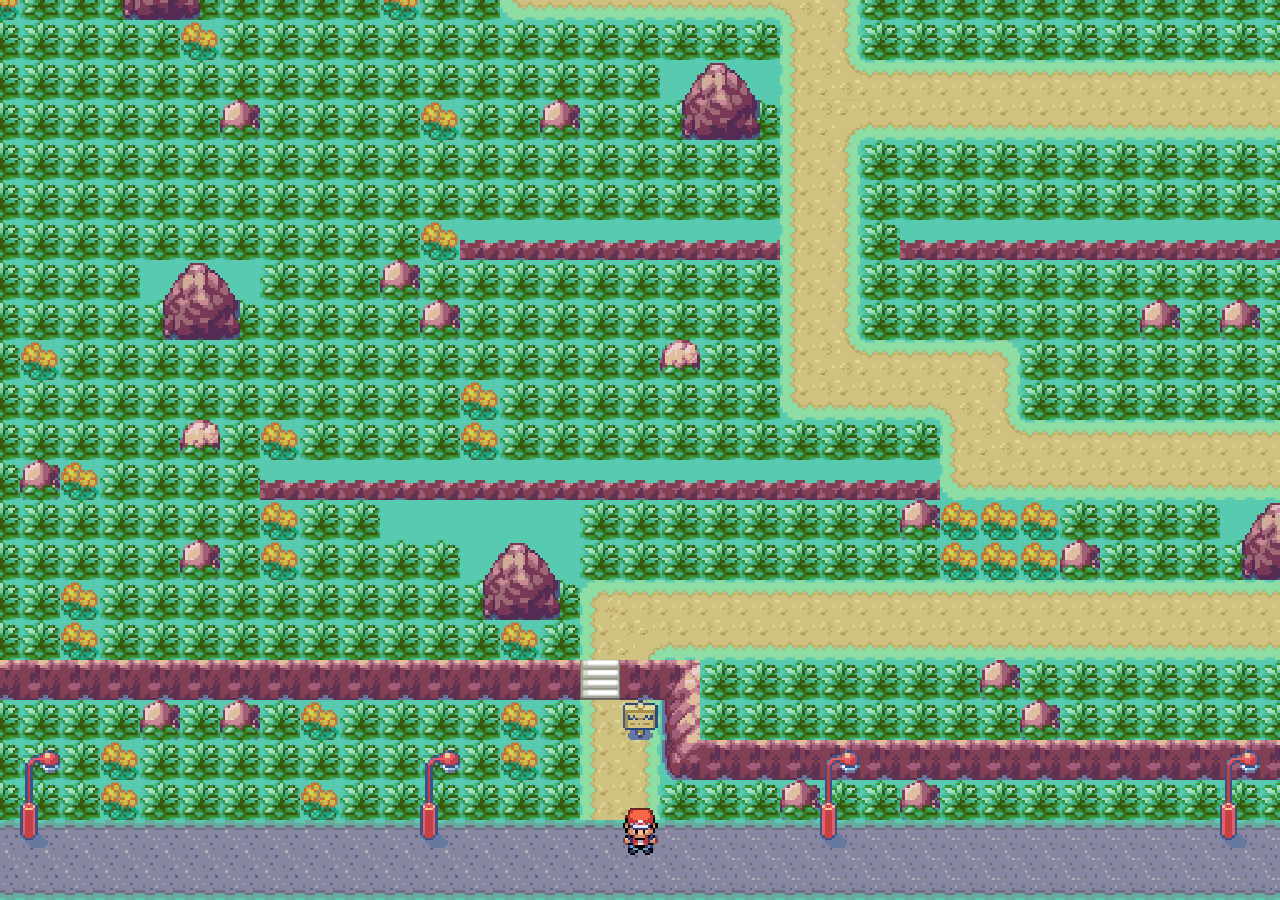
==== index.html @ 2f7e355b "Spawn Red at (3, 102) facing down by default. Primary start tile is the path below the board with fa" ====
<!doctype html>
<html lang="en">
  <head>
    <meta charset="UTF-8" />
    <meta name="viewport" content="width=device-width, initial-scale=1.0" />
    <!-- Canonical + social base URL: production site on Vercel. -->
    <link rel="canonical" href="https://pokemon-twinpeaks.vercel.app/" />
    <title>Pokémon Twin Peaks — Walk San Francisco from Twin Peaks</title>
    <meta
      name="description"
      content="A Pokémon-style walkaround of Twin Peaks and San Francisco. Explore paths, wind, telescopes, and a pixel SF skyline in your browser."
    />
    <meta name="author" content="LEO" />
    <meta name="theme-color" content="#58caaf" />

    <meta property="og:type" content="website" />
    <meta property="og:url" content="https://pokemon-twinpeaks.vercel.app/" />
    <meta property="og:title" content="Pokémon Twin Peaks — Walk San Francisco from Twin Peaks" />
    <meta
      property="og:description"
      content="A Pokémon-style walkaround of Twin Peaks and San Francisco. Explore paths, wind, telescopes, and a pixel SF skyline in your browser."
    />
    <meta property="og:site_name" content="Pokémon Twin Peaks" />
    <meta property="og:image" content="https://pokemon-twinpeaks.vercel.app/og-image.jpg" />
    <meta property="og:image:type" content="image/jpeg" />
    <meta property="og:image:width" content="1024" />
    <meta property="og:image:height" content="682" />
    <meta
      property="og:image:alt"
      content="Pixel-art Red and Pikachu at Twin Peaks overlooking the San Francisco skyline"
    />

    <meta name="twitter:card" content="summary_large_image" />
    <meta name="twitter:title" content="Pokémon Twin Peaks — Walk San Francisco from Twin Peaks" />
    <meta
      name="twitter:description"
      content="A Pokémon-style walkaround of Twin Peaks and San Francisco. Explore paths, wind, telescopes, and a pixel SF skyline in your browser."
    />
    <meta name="twitter:image" content="https://pokemon-twinpeaks.vercel.app/og-image.jpg" />
    <meta
      name="twitter:image:alt"
      content="Pixel-art Red and Pikachu at Twin Peaks overlooking the San Francisco skyline"
    />
    <link rel="preconnect" href="https://fonts.googleapis.com" />
    <link rel="preconnect" href="https://fonts.gstatic.com" crossorigin />
    <link href="https://fonts.googleapis.com/css2?family=Press+Start+2P&display=swap" rel="stylesheet" />
    <style>
      html,
      body {
        height: 100%;
        margin: 0;
        background: #58caaf;
        font-family: ui-sans-serif, system-ui, -apple-system, Segoe UI, Roboto, Helvetica, Arial, "Apple Color Emoji",
          "Segoe UI Emoji";
        overflow: hidden;
      }
      canvas {
        position: fixed;
        inset: 0;
        width: 100vw;
        height: 100vh;
        display: block;
        image-rendering: pixelated;
      }

      /* ── GBA-style mobile shell ── */
      #gba-shell {
        display: none;
        position: fixed;
        inset: 0;
        z-index: 50;
        flex-direction: column;
        background: #8b6fae;
        touch-action: none;
        user-select: none;
        -webkit-user-select: none;
      }
      @media (pointer: coarse) {
        #gba-shell { display: flex; }
        canvas {
          position: relative !important;
          width: 100% !important;
          height: auto !important;
          flex: 0 0 auto;
        }
      }

      /* Screen bezel */
      .gba-screen-area {
        flex: 1 1 0;
        min-height: 0;
        background: #4a3568;
        padding: 10px 12px 6px;
        border-bottom: 3px solid #6b4f8a;
        display: flex;
        flex-direction: column;
      }
      .gba-screen-bezel {
        background: #1a1a2e;
        border-radius: 6px;
        padding: 4px;
        box-shadow: inset 0 2px 8px rgba(0,0,0,0.5);
        flex: 1 1 0;
        min-height: 0;
        display: flex;
      }
      .gba-screen-bezel canvas {
        border-radius: 3px;
        display: block;
        width: 100%;
        height: 100%;
      }
      .gba-power-dot {
        width: 6px;
        height: 6px;
        border-radius: 50%;
        background: #4ce44c;
        box-shadow: 0 0 6px #4ce44c;
        margin: 4px 0 0 8px;
      }

      /* Controls area */
      .gba-controls {
        flex: 0 0 50vh;
        background: #8b6fae;
        display: flex;
        align-items: center;
        justify-content: space-between;
        padding: 0 24px;
        position: relative;
      }

      /* D-pad: GBA-style cross */
      .dpad-wrap {
        position: relative;
        width: 120px;
        height: 120px;
        flex-shrink: 0;
      }
      .dpad-cross-h, .dpad-cross-v {
        position: absolute;
        background: #2d2040;
        border-radius: 6px;
        box-shadow: inset 0 1px 3px rgba(0,0,0,0.4), 0 1px 0 rgba(255,255,255,0.08);
      }
      .dpad-cross-h {
        width: 100%;
        height: 40px;
        top: 50%;
        transform: translateY(-50%);
      }
      .dpad-cross-v {
        width: 40px;
        height: 100%;
        left: 50%;
        transform: translateX(-50%);
      }
      .dpad-btn {
        position: absolute;
        width: 40px;
        height: 40px;
        background: transparent;
        border: none;
        display: flex;
        align-items: center;
        justify-content: center;
        z-index: 2;
        cursor: pointer;
      }
      .dpad-btn.active {
        background: rgba(255, 255, 255, 0.1);
        border-radius: 4px;
      }
      .dpad-btn svg {
        width: 16px;
        height: 16px;
        fill: rgba(255, 255, 255, 0.5);
      }
      .dpad-btn.active svg { fill: rgba(255, 255, 255, 0.85); }
      .dpad-up    { top: 0;   left: 50%; transform: translateX(-50%); }
      .dpad-down  { bottom: 0; left: 50%; transform: translateX(-50%); }
      .dpad-left  { left: 0;  top: 50%; transform: translateY(-50%); }
      .dpad-right { right: 0; top: 50%; transform: translateY(-50%); }
      .dpad-center-dot {
        position: absolute;
        top: 50%; left: 50%;
        transform: translate(-50%, -50%);
        width: 14px; height: 14px;
        border-radius: 50%;
        background: #1a1228;
        z-index: 3;
      }

      /* A / B buttons */
      .gba-ab {
        display: flex;
        gap: 12px;
        transform: rotate(-25deg);
        flex-shrink: 0;
      }
      .gba-btn-round {
        width: 48px;
        height: 48px;
        border-radius: 50%;
        border: none;
        font: bold 14px system-ui, sans-serif;
        color: rgba(255,255,255,0.6);
        text-shadow: 0 1px 1px rgba(0,0,0,0.3);
        cursor: pointer;
        display: flex;
        align-items: center;
        justify-content: center;
        box-shadow: 0 3px 0 rgba(0,0,0,0.3), inset 0 1px 0 rgba(255,255,255,0.15);
      }
      .gba-btn-a { background: #6b3a7a; }
      .gba-btn-b { background: #6b3a7a; }

      /* Start / Select */
      .gba-start-select {
        position: absolute;
        bottom: 12px;
        left: 50%;
        transform: translateX(-50%);
        display: flex;
        gap: 18px;
      }
      .gba-pill {
        width: 40px;
        height: 12px;
        border-radius: 6px;
        background: #5c4580;
        box-shadow: inset 0 1px 2px rgba(0,0,0,0.3);
      }
      .gba-pill-label {
        font: bold 7px system-ui, sans-serif;
        color: rgba(255,255,255,0.35);
        text-transform: uppercase;
        text-align: center;
        margin-top: 2px;
        letter-spacing: 1px;
      }

      /* Speaker grille */
      .gba-speaker {
        position: absolute;
        bottom: 16px;
        right: 16px;
        display: flex;
        flex-direction: column;
        gap: 3px;
        transform: rotate(-30deg);
      }
      .gba-speaker-line {
        width: 28px;
        height: 2px;
        border-radius: 1px;
        background: rgba(0,0,0,0.15);
      }

      /* ── Telescope skyline view ── */
      #telescope-overlay {
        position: fixed;
        inset: 0;
        z-index: 10000;
        display: flex;
        align-items: center;
        justify-content: center;
        background: rgba(4, 6, 14, 0.94);
        opacity: 1;
        visibility: visible;
        transition: opacity 0.28s ease, visibility 0.28s;
        touch-action: none;
        -webkit-user-select: none;
        user-select: none;
      }
      #telescope-overlay.telescope-overlay--hidden {
        opacity: 0;
        visibility: hidden;
        pointer-events: none;
      }
      .telescope-stage {
        position: relative;
        display: flex;
        flex-direction: column;
        align-items: center;
        gap: 14px;
      }
      .telescope-ring {
        position: relative;
        width: min(78vmin, 440px);
        height: min(78vmin, 440px);
        border-radius: 50%;
        padding: 12px;
        background: linear-gradient(155deg, #6d5a45 0%, #2e2418 42%, #544433 100%);
        box-shadow:
          0 0 0 3px #14100a,
          0 16px 56px rgba(0, 0, 0, 0.65),
          inset 0 2px 5px rgba(255, 255, 255, 0.12);
      }
      .telescope-viewport {
        width: 100%;
        height: 100%;
        border-radius: 50%;
        overflow: hidden;
        position: relative;
        background: #060a14;
        box-shadow: inset 0 0 40px rgba(0, 0, 0, 0.85);
        touch-action: none;
        cursor: grab;
      }
      .telescope-viewport.telescope-viewport--dragging {
        cursor: grabbing;
      }
      .telescope-viewport::after {
        content: "";
        position: absolute;
        inset: 0;
        border-radius: 50%;
        box-shadow: inset 0 0 28px 8px rgba(0, 0, 0, 0.55);
        pointer-events: none;
        z-index: 2;
      }
      #telescope-panorama-wrap {
        position: absolute;
        top: 0;
        left: 0;
        height: 100%;
        will-change: transform;
      }
      #telescope-panorama-wrap img {
        height: 100%;
        width: auto;
        display: block;
        pointer-events: none;
        user-select: none;
        -webkit-user-drag: none;
      }
      .telescope-edge {
        position: absolute;
        top: 0;
        bottom: 0;
        width: 24%;
        z-index: 3;
        cursor: ew-resize;
      }
      .telescope-edge-left {
        left: 0;
        border-radius: 50% 0 0 50%;
      }
      .telescope-edge-right {
        right: 0;
        border-radius: 0 50% 50% 0;
      }
      .telescope-edge:hover {
        background: linear-gradient(90deg, rgba(255, 255, 255, 0.08), transparent);
      }
      .telescope-edge-right:hover {
        background: linear-gradient(270deg, rgba(255, 255, 255, 0.08), transparent);
      }
      .telescope-edge.telescope-edge--active {
        background: linear-gradient(90deg, rgba(255, 255, 255, 0.14), transparent);
      }
      .telescope-edge-right.telescope-edge--active {
        background: linear-gradient(270deg, rgba(255, 255, 255, 0.14), transparent);
      }
      .telescope-edge-label {
        position: absolute;
        top: 50%;
        transform: translateY(-50%);
        font-size: 22px;
        line-height: 1;
        color: rgba(255, 255, 255, 0.35);
        pointer-events: none;
        opacity: 0;
        transition: opacity 0.15s;
      }
      .telescope-edge-left .telescope-edge-label {
        left: 14%;
      }
      .telescope-edge-right .telescope-edge-label {
        right: 14%;
      }
      .telescope-edge:hover .telescope-edge-label,
      .telescope-edge.telescope-edge--active .telescope-edge-label {
        opacity: 0.85;
      }
      .telescope-close {
        position: absolute;
        top: -8px;
        right: -8px;
        z-index: 4;
        width: 34px;
        height: 34px;
        border: 2px solid rgba(255, 255, 255, 0.35);
        border-radius: 50%;
        background: rgba(20, 18, 28, 0.9);
        color: #fff;
        font-size: 20px;
        line-height: 1;
        cursor: pointer;
        padding: 0;
      }
      .telescope-close:hover {
        background: rgba(40, 36, 52, 0.95);
      }
      .telescope-caption {
        margin: 0;
        max-width: min(92vw, 440px);
        font-size: 12px;
        letter-spacing: 0.04em;
        color: rgba(255, 255, 255, 0.55);
        text-align: center;
        line-height: 1.45;
      }
      .telescope-caption-touch {
        display: none;
      }
      .telescope-mobile-pan {
        display: none;
        gap: 12px;
        width: min(92vw, 440px);
      }
      .telescope-pan-btn {
        flex: 1;
        min-height: 48px;
        padding: 10px 14px;
        border: 2px solid rgba(255, 255, 255, 0.28);
        border-radius: 12px;
        background: rgba(255, 255, 255, 0.1);
        color: #fff;
        font-size: 15px;
        font-weight: 600;
        letter-spacing: 0.02em;
        cursor: pointer;
        touch-action: manipulation;
        -webkit-tap-highlight-color: transparent;
      }
      .telescope-pan-btn:active,
      .telescope-pan-btn.telescope-pan-btn--active {
        background: rgba(255, 255, 255, 0.22);
        border-color: rgba(255, 255, 255, 0.45);
      }

      @media (pointer: coarse) {
        #telescope-overlay {
          align-items: flex-start;
          padding: max(10px, env(safe-area-inset-top)) 12px calc(52vh + env(safe-area-inset-bottom)) 12px;
        }
        .telescope-ring {
          width: min(62vmin, 340px);
          height: min(62vmin, 340px);
        }
        .telescope-edge {
          width: 30%;
        }
        .telescope-edge-label {
          opacity: 0.8;
          font-size: 28px;
        }
        .telescope-close {
          width: 48px;
          height: 48px;
          font-size: 26px;
          top: -6px;
          right: -6px;
        }
        .telescope-caption-mouse {
          display: none;
        }
        .telescope-caption-touch {
          display: inline;
        }
        .telescope-mobile-pan {
          display: flex;
        }
      }

      /* ── Pokémon-style text box ── */
      #message-box-overlay {
        position: fixed;
        inset: 0;
        z-index: 10001;
        display: flex;
        align-items: flex-end;
        justify-content: center;
        padding: 0 10px 14px;
        box-sizing: border-box;
        pointer-events: auto;
        touch-action: manipulation;
      }
      #message-box-overlay.message-box--hidden {
        display: none;
        pointer-events: none;
      }
      .msgbox-frame {
        width: min(100%, 720px);
        padding: 5px;
        background: #383850;
        border-radius: 6px;
        box-shadow:
          0 0 0 3px #101020,
          inset 0 0 0 2px #585878,
          0 10px 28px rgba(0, 0, 0, 0.45);
      }
      .msgbox-inner {
        position: relative;
        background: #f8f8f8;
        border: 3px solid #484858;
        border-radius: 4px;
        padding: 18px 22px 30px;
        min-height: 88px;
        box-shadow: inset 0 2px 0 #fff, inset 0 -2px 0 #d0d0d8;
      }
      .msgbox-text {
        margin: 0;
        font-family: "Press Start 2P", "Courier New", monospace;
        font-size: 11px;
        line-height: 1.85;
        color: #202028;
        letter-spacing: 0.02em;
        word-wrap: break-word;
      }
      .msgbox-arrow {
        position: absolute;
        right: 14px;
        bottom: 10px;
        font-family: "Press Start 2P", monospace;
        font-size: 10px;
        line-height: 1;
        color: #383850;
        display: none;
      }
      .msgbox-arrow.msgbox-arrow--visible {
        display: block;
        animation: msgbox-blink 0.55s step-end infinite;
      }
      @keyframes msgbox-blink {
        0%,
        100% {
          opacity: 1;
        }
        50% {
          opacity: 0;
        }
      }
      @media (pointer: coarse) {
        #message-box-overlay {
          padding-bottom: calc(52vh + 14px);
        }
        .msgbox-text {
          font-size: 10px;
          line-height: 1.9;
        }
      }
    </style>
  </head>
  <body>
    <canvas id="c"></canvas>
    <div id="telescope-overlay" class="telescope-overlay--hidden" aria-hidden="true">
      <div class="telescope-stage">
        <div class="telescope-ring">
          <div class="telescope-viewport" id="telescope-viewport">
            <div id="telescope-panorama-wrap">
              <img src="view/Twinpeaks_fullview.png" alt="San Francisco skyline from Twin Peaks" draggable="false" />
            </div>
            <div class="telescope-edge telescope-edge-left" id="telescope-edge-left" aria-label="Pan left">
              <span class="telescope-edge-label">‹</span>
            </div>
            <div class="telescope-edge telescope-edge-right" id="telescope-edge-right" aria-label="Pan right">
              <span class="telescope-edge-label">›</span>
            </div>
          </div>
          <button type="button" class="telescope-close" id="telescope-close" title="Close" aria-label="Close telescope view">×</button>
        </div>
        <div class="telescope-mobile-pan">
          <button type="button" class="telescope-pan-btn" id="telescope-pan-btn-left" aria-label="Pan left">‹ Left</button>
          <button type="button" class="telescope-pan-btn" id="telescope-pan-btn-right" aria-label="Pan right">Right ›</button>
        </div>
        <p class="telescope-caption">
          <span class="telescope-caption-mouse">Hover the left or right edge to pan · Esc to close</span>
          <span class="telescope-caption-touch">Swipe the view or hold Left / Right · Tap × or B to close</span>
        </p>
      </div>
    </div>
    <div id="message-box-overlay" class="message-box--hidden" aria-hidden="true" role="dialog" aria-live="polite">
      <div class="msgbox-frame">
        <div class="msgbox-inner">
          <p class="msgbox-text" id="message-box-text"></p>
          <span class="msgbox-arrow" id="message-box-arrow" aria-hidden="true">▼</span>
        </div>
      </div>
    </div>
    <div id="gba-shell">
      <div class="gba-screen-area">
        <div class="gba-screen-bezel" id="gba-bezel"></div>
        <div class="gba-power-dot"></div>
      </div>
      <div class="gba-controls">
        <div class="dpad-wrap">
          <div class="dpad-cross-h"></div>
          <div class="dpad-cross-v"></div>
          <div class="dpad-center-dot"></div>
          <div class="dpad-btn dpad-up" data-dir="up">
            <svg viewBox="0 0 24 24"><path d="M12 4l-8 9h5v7h6v-7h5z"/></svg>
          </div>
          <div class="dpad-btn dpad-down" data-dir="down">
            <svg viewBox="0 0 24 24"><path d="M12 20l8-9h-5V4H9v7H4z"/></svg>
          </div>
          <div class="dpad-btn dpad-left" data-dir="left">
            <svg viewBox="0 0 24 24"><path d="M4 12l9-8v5h7v6h-7v5z"/></svg>
          </div>
          <div class="dpad-btn dpad-right" data-dir="right">
            <svg viewBox="0 0 24 24"><path d="M20 12l-9-8v5H4v6h7v5z"/></svg>
          </div>
        </div>
        <div class="gba-ab">
          <div class="gba-btn-round gba-btn-b">B</div>
          <div class="gba-btn-round gba-btn-a">A</div>
        </div>
        <div class="gba-start-select">
          <div><div class="gba-pill"></div><div class="gba-pill-label">Select</div></div>
          <div><div class="gba-pill"></div><div class="gba-pill-label">Start</div></div>
        </div>
        <div class="gba-speaker">
          <div class="gba-speaker-line"></div>
          <div class="gba-speaker-line"></div>
          <div class="gba-speaker-line"></div>
          <div class="gba-speaker-line"></div>
          <div class="gba-speaker-line"></div>
          <div class="gba-speaker-line"></div>
        </div>
      </div>
    </div>

    <script>
      const canvas = document.getElementById("c");
      const ctx = canvas.getContext("2d", { alpha: false });

      // --- Super-simple map editor (personal use) ---
      const MAP_EDITS_STORAGE_KEY_V2 = "twinpeaks_map_edits_v2";
      const MAP_EDITS_STORAGE_KEY_V1 = "twinpeaks_map_edits_v1";
      /** Shipped with the site: everyone loads this; replace via Export + commit to publish map changes. */
      const PUBLISHED_MAP_URL = "published-map.json";
      const twinPeaksUrlParams = new URLSearchParams(location.search);
      function twinPeaksIsLocalDevHost() {
        const h = location.hostname;
        if (h === "localhost" || h === "127.0.0.1" || h === "[::1]") return true;
        if (location.protocol === "file:") return true;
        return false;
      }
      /**
       * `?devMap` — full editor; load/save **localStorage** only (no merge with `published-map.json`).
       * Else on **localhost / file:** — merge **published + localStorage** so your latest paints are not lost while authoring.
       * Else on a **deployed host** — **published map only** (visitors; no localStorage overlay).
       * `?play` — force published-only (e.g. test the live bundle on localhost).
       */
      const TWIN_PEAKS_EDITOR_MODE = twinPeaksUrlParams.has("devMap");
      const TWIN_PEAKS_PUBLISHED_ONLY =
        twinPeaksUrlParams.has("play") || (!TWIN_PEAKS_EDITOR_MODE && !twinPeaksIsLocalDevHost());

      let editorWindModeHudEl = null;

      function createMapEditorUI() {
        const wrap = document.createElement("div");
        wrap.style.position = "fixed";
        wrap.style.right = "12px";
        wrap.style.top = "12px";
        wrap.style.zIndex = "9999";
        wrap.style.display = "flex";
        wrap.style.flexWrap = "wrap";
        wrap.style.gap = "8px";
        wrap.style.alignItems = "center";
        wrap.style.maxWidth = "min(420px, calc(100vw - 24px))";
        wrap.style.justifyContent = "flex-end";
        wrap.style.padding = "8px 10px";
        wrap.style.borderRadius = "10px";
        wrap.style.background = "rgba(20,20,26,0.65)";
        wrap.style.color = "#fff";
        wrap.style.font = "12px system-ui, -apple-system, Segoe UI, Roboto, sans-serif";
        wrap.style.backdropFilter = "blur(8px)";

        const label = document.createElement("div");
        label.textContent = "Cell";
        label.style.opacity = "0.9";

        const select = document.createElement("select");
        select.id = "mapPaintType";
        select.style.padding = "4px 6px";
        select.style.borderRadius = "8px";
        select.style.border = "1px solid rgba(255,255,255,0.25)";
        select.style.background = "rgba(0,0,0,0.3)";
        select.style.color = "#fff";

        const angleLabel = document.createElement("div");
        angleLabel.textContent = "Angle";
        angleLabel.style.opacity = "0.9";

        const angleSelect = document.createElement("select");
        angleSelect.id = "mapPaintAngle";
        angleSelect.style.padding = "4px 6px";
        angleSelect.style.borderRadius = "8px";
        angleSelect.style.border = "1px solid rgba(255,255,255,0.25)";
        angleSelect.style.background = "rgba(0,0,0,0.3)";
        angleSelect.style.color = "#fff";
        angleSelect.style.maxWidth = "200px";
        angleSelect.disabled = true;
        angleSelect.title = "Autotile with Auto. Listed angles match the Cell type you selected.";

        wrap.appendChild(label);
        wrap.appendChild(select);
        wrap.appendChild(angleLabel);
        wrap.appendChild(angleSelect);

        const exportBtn = document.createElement("button");
        exportBtn.type = "button";
        exportBtn.textContent = "Export map";
        exportBtn.title = "Download published-map.json — save as published-map.json next to index.html and deploy";
        exportBtn.style.padding = "4px 8px";
        exportBtn.style.borderRadius = "8px";
        exportBtn.style.border = "1px solid rgba(255,255,255,0.35)";
        exportBtn.style.background = "rgba(255,255,255,0.12)";
        exportBtn.style.color = "#fff";
        exportBtn.style.cursor = "pointer";
        exportBtn.style.font = "12px system-ui, sans-serif";

        const undoBtn = document.createElement("button");
        undoBtn.type = "button";
        undoBtn.textContent = "Undo";
        undoBtn.title = "Revert last Shift+paint stroke or paste (up to " + MAP_UNDO_DEPTH + " steps) · ⌘/Ctrl+Z";
        undoBtn.style.padding = "4px 8px";
        undoBtn.style.borderRadius = "8px";
        undoBtn.style.border = "1px solid rgba(255,255,255,0.35)";
        undoBtn.style.background = "rgba(255,255,255,0.12)";
        undoBtn.style.color = "#fff";
        undoBtn.style.cursor = "pointer";
        undoBtn.style.font = "12px system-ui, sans-serif";
        undoBtn.style.marginRight = "8px";

        const windModeHudEl = document.createElement("div");
        windModeHudEl.style.width = "100%";
        windModeHudEl.style.textAlign = "right";
        windModeHudEl.style.fontFamily = "ui-monospace, SFMono-Regular, Menlo, Consolas, monospace";
        windModeHudEl.style.fontSize = "11px";
        windModeHudEl.style.opacity = "0.95";
        windModeHudEl.style.lineHeight = "1.4";
        windModeHudEl.textContent = "Wind: —";

        const hoverTileEl = document.createElement("div");
        hoverTileEl.style.width = "100%";
        hoverTileEl.style.textAlign = "right";
        hoverTileEl.style.fontFamily = "ui-monospace, SFMono-Regular, Menlo, Consolas, monospace";
        hoverTileEl.style.fontSize = "11px";
        hoverTileEl.style.opacity = "0.9";
        hoverTileEl.style.lineHeight = "1.4";
        hoverTileEl.textContent = "Tile: —";

        wrap.appendChild(undoBtn);
        wrap.appendChild(exportBtn);
        wrap.appendChild(windModeHudEl);
        wrap.appendChild(hoverTileEl);
        document.body.appendChild(wrap);
        return { paintSelect: select, angleSelect, undoBtn, exportBtn, hoverTileEl, windModeHudEl };
      }

      const player = {
        r: 9,
        speed: 160, // px/s (scaled with GRASS_TILE_PX vs legacy 44px tiles)
        runMultiplier: 1.6,
        dir: "down", // "up" | "down" | "left" | "right"
        walkTime: 0,

        // Tile-step movement (Pokemon-ish).
        tileX: 0,
        tileY: 0,
        fromTileX: 0,
        fromTileY: 0,
        toTileX: 0,
        toTileY: 0,
        moveT: 1, // 0..1
        moveDuration: 0.165, // longer linear slide (still constant speed); paired with walkFps below
        walkFps: 16, // ~2.6 frame ticks per tile at walk — tweak together with moveDuration

        // Derived each frame
        x: 0,
        y: 0,
        walkFrame: 1,
      };

      const input = {
        up: false,
        down: false,
        left: false,
        right: false,
        run: false,
      };

      function clamp(v, min, max) {
        return Math.max(min, Math.min(max, v));
      }

      // Global time for tile animations
      let worldTime = 0;

      /** Wind SVG draw opacity (no fade along path). */
      const WIND_PEAK_ALPHA = 0.7;
      /** Tile rows at or above this Y get constant heavy wind (the Twin Peaks summit). */
      const WIND_SUMMIT_MAX_TY = 60;
      /** Grass back keeps rustling this many seconds after wind no longer overlaps the tile. */
      const GRASS_WIND_RUSTLE_TAIL_SEC = 2;
      /** Same rustle frames as wind when Red lands on a grass tile (seconds). */
      const GRASS_STEP_RUSTLE_SEC = 1;
      /** Grass foot splash: instant on, smooth eased fall, smooth fade out. */
      const GRASS_SPLASH_DURATION_SEC = 0.16;
      /** Max downward offset (fraction of tile). Scaled with duration so motion stays same “speed”, not rushed. */
      const GRASS_SPLASH_FALL_TILE_FRAC = 0.46 * (GRASS_SPLASH_DURATION_SEC / 0.22);
      /** Fade begins earlier so it’s gone sooner without tightening the fall easing. */
      const GRASS_SPLASH_FADE_START_U = 0.38;
      /** `"tx,ty"` → last `worldTime` wind overlapped this grass tile */
      const grassWindLastHit = new Map();
      /** `"tx,ty"` → last `worldTime` player landed on this grass tile */
      const grassStepRustleLastHit = new Map();
      /** Active gusts: `{ variant, startX, x, y, vx, dw, dh, totalTravelPx }`. */
      let windGusts = [];
      /** Strong gusts + layered wind audio when `player.tileY < WIND_NORMAL_MIN_TILE_Y`; else calmer. */
      const WIND_NORMAL_MIN_TILE_Y = 69;
      let windMode = "normal";
      let windNextGustWorldTime = 5 + Math.random() * 2;
      let windSummitNextGustTime = 1 + Math.random() * 0.5;

      /** `{ tileX, tileY, age }` — tile stepped onto when splash spawned */
      let grassSplashes = [];

      function syncWindModeFromPlayer() {
        windMode = player.tileY < WIND_NORMAL_MIN_TILE_Y ? "windy" : "normal";
      }

      function flowerRustleStep(tx, ty, period) {
        // Global synced phase (all flowers animate together).
        const t = (worldTime / period) % 1;
        return Math.floor(t * 6); // 0..5
      }

      function grassRustleFrameIndex(period) {
        const t = (worldTime / period) % 1;
        return Math.floor(t * 6); // 0..5
      }

      async function loadSvgHeadAnimatedFrames(src, headGroupId, dxyFrames) {
        // Load SVG text, then build a few rasterizable SVG variants by translating just the head group.
        const res = await fetch(src);
        const svgText = await res.text();
        const parser = new DOMParser();
        const base = parser.parseFromString(svgText, "image/svg+xml");
        const baseEl = base.documentElement;
        const serializer = new XMLSerializer();

        const frames = [];
        for (const [dx, dy] of dxyFrames) {
          const doc = base.cloneNode(true);
          const head = doc.getElementById(headGroupId);
          if (head) {
            const prev = head.getAttribute("transform") || "";
            const t = `translate(${dx} ${dy})`;
            head.setAttribute("transform", prev ? `${t} ${prev}` : t);
          }
          const outText = serializer.serializeToString(doc.documentElement || baseEl);
          const blob = new Blob([outText], { type: "image/svg+xml" });
          const url = URL.createObjectURL(blob);
          frames.push(loadImage(url).finally(() => URL.revokeObjectURL(url)));
        }
        return Promise.all(frames);
      }

      async function loadSvgMultiGroupAnimatedFrames(src, groupIds, dxyFrames, perGroupDxyFrames) {
        // Like flower heads, but animates multiple groups (e.g. grass leaves) with per-group offsets per frame.
        const res = await fetch(src);
        const svgText = await res.text();
        const parser = new DOMParser();
        const base = parser.parseFromString(svgText, "image/svg+xml");
        const baseEl = base.documentElement;
        const serializer = new XMLSerializer();

        const frames = [];
        for (let i = 0; i < dxyFrames.length; i++) {
          const doc = base.cloneNode(true);
          for (let gi = 0; gi < groupIds.length; gi++) {
            const id = groupIds[gi];
            const el = doc.getElementById(id);
            if (!el) continue;
            const [gdx, gdy] = (perGroupDxyFrames[gi] && perGroupDxyFrames[gi][i]) || dxyFrames[i];
            const prev = el.getAttribute("transform") || "";
            const t = `translate(${gdx} ${gdy})`;
            el.setAttribute("transform", prev ? `${t} ${prev}` : t);
          }
          const outText = serializer.serializeToString(doc.documentElement || baseEl);
          const blob = new Blob([outText], { type: "image/svg+xml" });
          const url = URL.createObjectURL(blob);
          frames.push(loadImage(url).finally(() => URL.revokeObjectURL(url)));
        }
        return Promise.all(frames);
      }

      function resize() {
        const dpr = Math.max(1, Math.floor(window.devicePixelRatio || 1));
        const rect = canvas.getBoundingClientRect();
        canvas.width = Math.max(1, Math.floor(rect.width * dpr));
        canvas.height = Math.max(1, Math.floor(rect.height * dpr));
        ctx.setTransform(dpr, 0, 0, dpr, 0, 0);
      }

      window.addEventListener("resize", resize);
      resize();

      window.addEventListener("keydown", (e) => {
        if (messageBoxOpen) {
          if (e.key === "Escape" || isMessageBoxAdvanceKey(e.key)) {
            e.preventDefault();
            advanceMessageBox();
          }
          return;
        }
        if (telescopeViewOpen) {
          if (e.key === "Escape") {
            e.preventDefault();
            closeTelescopeView();
          }
          return;
        }
        if (e.key === "ArrowUp" && playerCanReadBoardSign()) {
          e.preventDefault();
          openMessageBox(BOARD_SIGN_MESSAGE);
          return;
        }
        if (e.key === "ArrowDown" && playerCanUseTelescope()) {
          e.preventDefault();
          openTelescopeView();
          return;
        }
        if (e.key.startsWith("Arrow")) e.preventDefault();
        switch (e.key) {
          case "ArrowUp":
            input.up = true;
            break;
          case "ArrowDown":
            input.down = true;
            break;
          case "ArrowLeft":
            input.left = true;
            break;
          case "ArrowRight":
            input.right = true;
            break;
          case "Shift":
            input.run = true;
            break;
        }
      });

      window.addEventListener("keyup", (e) => {
        switch (e.key) {
          case "ArrowUp":
            input.up = false;
            break;
          case "ArrowDown":
            input.down = false;
            break;
          case "ArrowLeft":
            input.left = false;
            break;
          case "ArrowRight":
            input.right = false;
            break;
          case "Shift":
            input.run = false;
            break;
        }
      });

      (function initGbaShell() {
        const shell = document.getElementById("gba-shell");
        if (!shell) return;
        const isTouchDevice = window.matchMedia("(pointer: coarse)").matches;
        if (isTouchDevice) {
          const bezel = document.getElementById("gba-bezel");
          if (bezel) bezel.appendChild(canvas);
        }

        const controls = shell.querySelector(".gba-controls");
        if (!controls) return;
        const activeTouches = new Map();

        function pressDir(dir) { input[dir] = true; }
        function releaseDir(dir) { input[dir] = false; }

        function btnFromTouch(touch) {
          const el = document.elementFromPoint(touch.clientX, touch.clientY);
          if (!el) return null;
          const btn = el.closest(".dpad-btn");
          return btn && btn.dataset.dir ? btn : null;
        }

        controls.addEventListener("touchstart", (e) => {
          e.preventDefault();
          for (const touch of e.changedTouches) {
            const btn = btnFromTouch(touch);
            if (btn) {
              activeTouches.set(touch.identifier, btn.dataset.dir);
              btn.classList.add("active");
              pressDir(btn.dataset.dir);
            }
          }
        }, { passive: false });

        controls.addEventListener("touchmove", (e) => {
          e.preventDefault();
          for (const touch of e.changedTouches) {
            const prevDir = activeTouches.get(touch.identifier);
            const btn = btnFromTouch(touch);
            const newDir = btn ? btn.dataset.dir : null;
            if (prevDir === newDir) continue;
            if (prevDir) {
              releaseDir(prevDir);
              const prevBtn = controls.querySelector(`.dpad-${prevDir}`);
              if (prevBtn) prevBtn.classList.remove("active");
            }
            if (newDir) {
              activeTouches.set(touch.identifier, newDir);
              btn.classList.add("active");
              pressDir(newDir);
            } else {
              activeTouches.delete(touch.identifier);
            }
          }
        }, { passive: false });

        function handleEnd(e) {
          for (const touch of e.changedTouches) {
            const dir = activeTouches.get(touch.identifier);
            if (dir) {
              releaseDir(dir);
              const btn = controls.querySelector(`.dpad-${dir}`);
              if (btn) btn.classList.remove("active");
              activeTouches.delete(touch.identifier);
            }
          }
        }
        controls.addEventListener("touchend", handleEnd);
        controls.addEventListener("touchcancel", handleEnd);
      })();

      const SPRITES_BASE = "characters/character_1/";
      const RED_FILES = {
        up: {
          1: "Character=Red, Steps=1, Orientation=↑ Back.png",
          2: "Character=Red, Steps=2, Orientation=↑ Back.png",
          3: "Character=Red, Steps=3, Orientation=↑ Back.png",
          4: "Character=Red, Steps=4, Orientation=↑ Back.png",
        },
        down: {
          1: "Character=Red, Steps=1, Orientation=↓ Front.png",
          2: "Character=Red, Steps=2, Orientation=↓ Front.png",
          3: "Character=Red, Steps=3, Orientation=↓ Front.png",
          4: "Character=Red, Steps=4, Orientation=↓ Front.png",
        },
        left: {
          1: "Character=Red, Steps=1, Orientation=_- Left.png",
          2: "Character=Red, Steps=2, Orientation=_- Left.png",
          3: "Character=Red, Steps=3, Orientation=_- Left.png",
          4: "Character=Red, Steps=4, Orientation=_- Left.png",
        },
        right: {
          1: "Character=Red, Steps=1, Orientation=-_ Right.png",
          2: "Character=Red, Steps=2, Orientation=-_ Right.png",
          3: "Character=Red, Steps=3, Orientation=-_ Right.png",
          4: "Character=Red, Steps=4, Orientation=-_ Right.png",
        },
      };

      const sprites = {
        loaded: false,
        byDir: { up: {}, down: {}, left: {}, right: {} },
      };

      const GRASS_TILE_PX = 32;
      /** Camera zoom: 1 = no zoom, 1.25 = 25% closer, 2 = double zoom, etc. */
      const CAMERA_ZOOM_DESKTOP = 1.25;
      const CAMERA_ZOOM_MOBILE = 1.0;
      const CAMERA_ZOOM = window.matchMedia("(pointer: coarse)").matches ? CAMERA_ZOOM_MOBILE : CAMERA_ZOOM_DESKTOP;

      /**
       * World tile coordinates can be negative on X: extra columns west of authored 0..MAP_CONTENT_X_MAX.
       * `MAP_X_MIN` is the west edge (inclusive); `MAP_COLS` is total width in tiles.
       */
      const MAP_EXTRA_COLS_LEFT = 26;
      const MAP_CONTENT_X_MAX = 44;
      const MAP_X_MIN = -MAP_EXTRA_COLS_LEFT;
      const MAP_X_MAX = MAP_CONTENT_X_MAX;
      const MAP_Y_MIN = 0;
      const MAP_COLS = MAP_X_MAX - MAP_X_MIN + 1;
      /** Large walkable void band at the very top (editor / free-build space). */
      const TOP_VOID_BUILD_ROWS = 65;
      /** Walkable grass strip between void and mountain rim. */
      const GRASS_ROWS_ABOVE_MOUNTAINS = 3;
      /** World Y where authored terrain (below grass) begins — path, mountains, etc. */
      const MAP_CONTENT_Y0 = TOP_VOID_BUILD_ROWS + GRASS_ROWS_ABOVE_MOUNTAINS;
      const MAP_ROWS = 36 + MAP_CONTENT_Y0;
      const WORLD_W = MAP_COLS * GRASS_TILE_PX;
      const WORLD_H = MAP_ROWS * GRASS_TILE_PX;
      const WORLD_PX_X0 = MAP_X_MIN * GRASS_TILE_PX;
      const WORLD_PX_X1 = (MAP_X_MAX + 1) * GRASS_TILE_PX;

      function tileInWorldBounds(tx, ty) {
        return tx >= MAP_X_MIN && tx <= MAP_X_MAX && ty >= MAP_Y_MIN && ty < MAP_ROWS;
      }

      const T_EARTH = 0;
      const T_GRASS = 1;
      const T_FLOWER = 2;
      const T_WALL = 3;
      /** Brown mountain rim (blocks like wall). */
      const T_MOUNTAIN = 4;
      /** Walkable stair tiles (`stair/Stairs.png`) cut into the rim where the path meets it. */
      const T_STAIRS = 5;
      /** Walkable “empty” tile: no terrain art; same flat green as `drawBackground` (#58caaf). */
      const T_VOID = 6;
      /** Editor paint sentinel only — maps to `T_EARTH` + street band (not stored in `map`). */
      const T_EARTH_STREET = 100;
      /** Editor paint sentinel — drivable / car street (`street_car/` Swamp tiles); maps to `T_EARTH` + car lane. */
      const T_EARTH_STREET_CAR = 101;
      /** Map prop: `objects/Telescope.svg` drawn on the tile; blocks movement. */
      const T_TELESCOPE = 102;
      /** Map props: `vehicles/…` PNGs; same lane / underlay rules as telescope. */
      const T_VEHICLE_BICYCLE_LEFT = 103;
      const T_VEHICLE_BICYCLE_RIGHT = 104;
      const T_VEHICLE_TRUCK = 105;
      /** Log fence segments (`fence/…`); same overlay rules as telescope / vehicles. */
      const T_FENCE_LOGS_LEFT = 106;
      const T_FENCE_LOGS_RIGHT = 107;
      const T_FENCE_LOGS_TOP_LEFT = 108;
      const T_FENCE_LOGS_TOP_RIGHT = 109;
      const T_FENCE_LOGS_BOTTOM_RIGHT = 110;
      const T_FENCE_LOGS_BOTTOM_LEFT = 111;
      const T_FENCE_LOGS_MIDDLE = 112;
      /** Brown ledge prop (`ledge/…`); blocks movement; drawn bottom-aligned like other map objects. */
      const T_LEDGE = 113;
      /** Rock props (`rocks/*.png`); same bare-overlay rules as ledge — no path/street/car underlay. */
      const T_ROCK_SMALL = 114;
      const T_ROCK_MEDIUM = 115;
      const T_ROCK_BIG = 116;
      /** Path sign board (`objects/board.png`); drawn on `decorOverlays` over earth/path. */
      const T_BOARD = 117;
      /** Street lamppost (`objects/Lamppost.png`); tall decor with Pokémon-style depth vs player. */
      const T_LAMPPOST = 118;

      const VEHICLE_PNG_PATHS = {
        [T_VEHICLE_BICYCLE_LEFT]: "vehicles/Property 1=Bicycle Left.png",
        [T_VEHICLE_BICYCLE_RIGHT]: "vehicles/Property 1=Bicycle Right.png",
        [T_VEHICLE_TRUCK]: "vehicles/Property 1=Truck.png",
      };
      const FENCE_LOG_PNG_PATHS = {
        [T_FENCE_LOGS_LEFT]: "fence/Position=← Left, Style=Logs.png",
        [T_FENCE_LOGS_RIGHT]: "fence/Position=→ Right, Style=Logs.png",
        [T_FENCE_LOGS_TOP_LEFT]: "fence/Position=↖︎ Top Left, Style=Logs.png",
        [T_FENCE_LOGS_TOP_RIGHT]: "fence/Position=↗︎ Top Right, Style=Logs.png",
        [T_FENCE_LOGS_BOTTOM_RIGHT]: "fence/Position=↘︎ Bottom Right, Style=Logs.png",
        [T_FENCE_LOGS_BOTTOM_LEFT]: "fence/Position=↙ Bottom Left, Style=Logs.png",
        [T_FENCE_LOGS_MIDDLE]: "fence/Position=︎— Middle, Style=Logs.png",
      };
      const LEDGE_PNG_PATHS = {
        [T_LEDGE]: "ledge/Position=︎— Middle, Full=true, Terrain=None, Type=Brown.png",
      };
      const ROCKS_PNG_PATHS = {
        [T_ROCK_SMALL]: "rocks/small.png",
        [T_ROCK_MEDIUM]: "rocks/medium.png",
        [T_ROCK_BIG]: "rocks/big.png",
      };
      const BOARD_PNG_PATHS = {
        [T_BOARD]: "objects/board.png",
      };
      const LAMPPOST_PNG_PATHS = {
        [T_LAMPPOST]: "objects/Lamppost.png",
      };
      const OVERLAY_PNG_PATHS = { ...VEHICLE_PNG_PATHS, ...FENCE_LOG_PNG_PATHS, ...LEDGE_PNG_PATHS, ...ROCKS_PNG_PATHS };

      /** Ledge + rocks: sit on top of whatever is drawn behind them; never assign earth lanes or lane art. */
      function isTerrainBareOverlayCell(c) {
        return c === T_LEDGE || ROCKS_PNG_PATHS[c] !== undefined;
      }

      /** Props on `decorOverlays` (bare terrain overlays + path objects). */
      function isDecorOverlayCell(c) {
        return isTerrainBareOverlayCell(c) || c === T_BOARD || c === T_LAMPPOST;
      }

      /** Tall decor split before/after Red by feet vs tile base (big rock, lamppost). */
      function isTallDecorOverlay(dv) {
        return dv === T_ROCK_BIG || dv === T_LAMPPOST;
      }

      function isFenceVariantId(v) {
        return typeof v === "number" && FENCE_LOG_PNG_PATHS[v] !== undefined;
      }

      /** Telescope + vehicles live in `map[]`; log fences use `fenceOverlays`, ledge/rocks use `decorOverlays`. */
      function isMapCellOverlayObject(c) {
        return c === T_TELESCOPE || VEHICLE_PNG_PATHS[c] !== undefined;
      }
      function lineTiles(ax, ay, bx, by) {
        const pts = [];
        let x = ax;
        let y = ay;
        const dx = Math.abs(bx - ax);
        const sx = ax < bx ? 1 : -1;
        const dy = -Math.abs(by - ay);
        const sy = ay < by ? 1 : -1;
        let err = dx + dy;
        while (true) {
          pts.push([x, y]);
          if (x === bx && y === by) break;
          const e2 = 2 * err;
          if (e2 >= dy) {
            err += dy;
            x += sx;
          }
          if (e2 <= dx) {
            err += dx;
            y += sy;
          }
        }
        return pts;
      }

      /** Polyline vertices only — cells along segments are produced by orderedPolylineCells. */
      const PATH_CENTER_POLYLINE = [
        [24, 34 + MAP_CONTENT_Y0],
        [24, 25 + MAP_CONTENT_Y0],
        [40, 25 + MAP_CONTENT_Y0],
        [40, 18 + MAP_CONTENT_Y0],
        [9, 18 + MAP_CONTENT_Y0],
        [9, 11 + MAP_CONTENT_Y0],
        [38, 11 + MAP_CONTENT_Y0],
        [38, 7 + MAP_CONTENT_Y0],
        [12, 7 + MAP_CONTENT_Y0],
        [12, 3 + MAP_CONTENT_Y0],
        [18, 3 + MAP_CONTENT_Y0],
        [18, 2 + MAP_CONTENT_Y0],
      ];

      function orderedPolylineCells(points) {
        const out = [];
        const seen = new Set();
        for (let i = 0; i < points.length - 1; i++) {
          const [ax, ay] = points[i];
          const [bx, by] = points[i + 1];
          for (const [x, y] of lineTiles(ax, ay, bx, by)) {
            const k = `${x},${y}`;
            if (!seen.has(k)) {
              seen.add(k);
              out.push([x, y]);
            }
          }
        }
        return out;
      }

      /**
       * 2 tiles wide, one continuous ribbon: each spine cell contributes an adjacent pair sharing an edge.
       * Vertical segments (N/S): (cx-1,cy) & (cx,cy). Horizontal segments (E/W): (cx,cy-1) & (cx,cy).
       * Corners union strips from incoming + outgoing directions.
       */
      function expandPathCorridorTwoWide(ordered) {
        const set = new Set();
        function addSafe(tx, ty) {
          if (tileInWorldBounds(tx, ty)) set.add(`${tx},${ty}`);
        }
        function addStrip(cx, cy, fx, fy) {
          if (fx === 0 && fy === 0) return;
          if (Math.abs(fx) > 0) {
            addSafe(cx, cy - 1);
            addSafe(cx, cy);
          } else {
            addSafe(cx - 1, cy);
            addSafe(cx, cy);
          }
        }
        for (let i = 0; i < ordered.length; i++) {
          const curr = ordered[i];
          const prev = ordered[i - 1] || curr;
          const next = ordered[i + 1] || curr;
          const tin = [Math.sign(curr[0] - prev[0]), Math.sign(curr[1] - prev[1])];
          const tout = [Math.sign(next[0] - curr[0]), Math.sign(next[1] - curr[1])];
          const dirs = [];
          if (tin[0] !== 0 || tin[1] !== 0) dirs.push(tin);
          if ((tout[0] !== tin[0] || tout[1] !== tin[1]) && (tout[0] !== 0 || tout[1] !== 0)) dirs.push(tout);
          else if ((tin[0] === 0 && tin[1] === 0) && (tout[0] !== 0 || tout[1] !== 0)) dirs.push(tout);
          const uniq = [];
          for (const d of dirs) {
            if (!uniq.some((u) => u[0] === d[0] && u[1] === d[1])) uniq.push(d);
          }
          for (const [fx, fy] of uniq) addStrip(curr[0], curr[1], fx, fy);
        }
        return set;
      }

      function buildMapData() {
        const corridorRaw = expandPathCorridorTwoWide(orderedPolylineCells(PATH_CENTER_POLYLINE));

        const grid = [];
        const worldWidthTiles = MAP_X_MAX - MAP_X_MIN + 1;
        for (let ty = 0; ty < MAP_ROWS; ty++) {
          const row = [];
          for (let ix = 0; ix < worldWidthTiles; ix++) {
            const tx = MAP_X_MIN + ix;
            if (ty < TOP_VOID_BUILD_ROWS) {
              row.push(T_VOID);
              continue;
            }
            if (ty < MAP_CONTENT_Y0) {
              row.push(T_GRASS);
              continue;
            }
            const topStreet = false;
            const botStreet = ty >= MAP_ROWS - 2;
            const wall = ty >= MAP_CONTENT_Y0 && ty < MAP_CONTENT_Y0 + 3 && tx >= 21 && tx <= 29;

            let cell = T_GRASS;
            if (wall) cell = T_WALL;
            else if (topStreet || botStreet) cell = T_EARTH;
            else if (corridorRaw.has(`${tx},${ty}`)) cell = T_EARTH;
            else {
              const leftSide = tx < MAP_X_MIN + worldWidthTiles * 0.4;
              const rightSide = tx > MAP_X_MIN + worldWidthTiles * 0.6;
              const h = (tx * 7919 + ty * 7297) % 100;
              if ((leftSide || rightSide) && h < 13) cell = T_FLOWER;
              else cell = T_GRASS;
            }
            row.push(cell);
          }
          grid.push(row);
        }

        const pathCells = new Set();
        for (const k of corridorRaw) {
          const [tx, ty] = k.split(",").map(Number);
          if (!tileInWorldBounds(tx, ty)) continue;
          if (grid[ty][tx - MAP_X_MIN] === T_EARTH) pathCells.add(k);
        }

        const streetCells = new Set();
        for (let ty = 0; ty < MAP_ROWS; ty++) {
          const topStreet = false;
          const botStreet = ty >= MAP_ROWS - 2;
          if (!topStreet && !botStreet) continue;
          for (let ix = 0; ix < worldWidthTiles; ix++) {
            const tx = MAP_X_MIN + ix;
            if (grid[ty][ix] === T_EARTH) streetCells.add(`${tx},${ty}`);
          }
        }

        const streetCarCells = new Set();

        /** Full-width double row of mountain bottom tiles below the top grass pad. */
        const TOP_MOUNTAIN_RIM_ROWS = 2;
        const TOP_MOUNTAIN_RIM_TY0 = MAP_CONTENT_Y0;
        for (let ty = TOP_MOUNTAIN_RIM_TY0; ty < TOP_MOUNTAIN_RIM_TY0 + TOP_MOUNTAIN_RIM_ROWS; ty++) {
          for (let ix = 0; ix < worldWidthTiles; ix++) {
            const tx = MAP_X_MIN + ix;
            const k = `${tx},${ty}`;
            for (const s of [pathCells, streetCells, streetCarCells]) s.delete(k);
            grid[ty][ix] = T_MOUNTAIN;
          }
        }

        /** 2×2 stairs: path spine ends below rim; 2-wide corridor uses x=17–18 on the rim. */
        const STAIR_TX0 = 17;
        const STAIR_TY0 = TOP_MOUNTAIN_RIM_TY0;
        for (let dy = 0; dy < 2; dy++) {
          for (let dx = 0; dx < 2; dx++) {
            grid[STAIR_TY0 + dy][STAIR_TX0 + dx - MAP_X_MIN] = T_STAIRS;
          }
        }

        /** Ledge to the right of the stairs: 9 wide × 2 down from rim (starts x=19). */
        const LEDGE_TX0 = 19;
        const LEDGE_TY0 = TOP_MOUNTAIN_RIM_TY0 + 2;
        const LEDGE_W = 9;
        const LEDGE_H = 2;
        for (let dy = 0; dy < LEDGE_H; dy++) {
          for (let dx = 0; dx < LEDGE_W; dx++) {
            const tx = LEDGE_TX0 + dx;
            const ty = LEDGE_TY0 + dy;
            const k = `${tx},${ty}`;
            for (const s of [pathCells, streetCells, streetCarCells]) s.delete(k);
            grid[ty][tx - MAP_X_MIN] = T_MOUNTAIN;
          }
        }

        /**
         * Inverted brown corners (`mountain/corner/`) at rim ↔ ledge joins.
         * Matches `reference_map/Ledge.svg`: a 2-tile-tall connector column at each ledge end.
         */
        const mountainCornerArt = new Map();
        const mountainForceVariant = new Map();
        const ledgeLeft = LEDGE_TX0;
        const ledgeRight = LEDGE_TX0 + LEDGE_W - 1;
        const ledgeTopY = LEDGE_TY0;
        // Swapped: left/right connectors use the opposite corner variants.
        mountainCornerArt.set(`${ledgeLeft},${ledgeTopY - 1}`, "tr");
        mountainCornerArt.set(`${ledgeRight},${ledgeTopY - 1}`, "tl");
        // Below each corner connector, force a vertical face tile.
        mountainForceVariant.set(`${ledgeLeft},${ledgeTopY}`, "left");
        mountainForceVariant.set(`${ledgeRight},${ledgeTopY}`, "right");

        /** Full-width ridge below the grass/water band: brown `top` on every column (same face as car-underlay mountains). */
        for (let ix = 0; ix < worldWidthTiles; ix++) {
          const tx = MAP_X_MIN + ix;
          const ty = MID_MOUNTAIN_TOP_RIDGE_TY;
          const k = `${tx},${ty}`;
          for (const s of [pathCells, streetCells, streetCarCells]) s.delete(k);
          grid[ty][ix] = T_MOUNTAIN;
          mountainForceVariant.set(k, "top");
        }

        /**
         * Full-width drivable car-street band (rows 54–55): `T_EARTH` + `streetCarCells` only.
         * Faces and `earthPaint` live in the edit bundle (`published-map.json` / localStorage), not here.
         */
        const STREET_CAR_BAND_TYS = [54, 55];
        for (const ty of STREET_CAR_BAND_TYS) {
          if (ty < 0 || ty >= MAP_ROWS) continue;
          for (let ix = 0; ix < worldWidthTiles; ix++) {
            const tx = MAP_X_MIN + ix;
            const k = `${tx},${ty}`;
            grid[ty][ix] = T_EARTH;
            pathCells.delete(k);
            streetCells.delete(k);
            streetCarCells.add(k);
          }
        }

        return {
          grid,
          pathCells,
          streetCells,
          streetCarCells,
          mountainCornerArt,
          mountainForceVariant,
        };
      }

      let map;
      let pathCells;
      let streetCells;
      let streetCarCells;
      let mountainCornerArt;
      let mountainForceVariant;

      /** Map editor: click = paste target + 1-tile copy; ⌘/Ctrl+drag = copy region; ⌘/Ctrl+C / ⌘/Ctrl+V. */
      let mapClipboard = null;
      /** Rectangle to copy (⌘/Ctrl+drag, or 1×1 from plain click). */
      let editorCopyRect = null;
      let editorSelectDrag = null;
      /** Tile where ⌘/Ctrl+V places the clipboard’s bottom-right corner. */
      let editorPasteTarget = null;

      /** Shift `"tx,ty"` keys when `MAP_CONTENT_Y0` changes so paint edits stay aligned with terrain. */
      function migrateMapEditKeysByDeltaY(obj, deltaY) {
        if (!deltaY || typeof obj !== "object") return { ...obj };
        const out = {};
        for (const [k, v] of Object.entries(obj)) {
          const parts = k.split(",");
          if (parts.length !== 2) continue;
          const tx = Number(parts[0]);
          const ty = Number(parts[1]);
          if (!Number.isFinite(tx) || !Number.isFinite(ty)) continue;
          const nty = ty + deltaY;
          if (tx < MAP_X_MIN || tx > MAP_X_MAX || nty < MAP_Y_MIN || nty >= MAP_ROWS) continue;
          out[`${tx},${nty}`] = v;
        }
        return out;
      }

      /** Drop keys outside the current map rectangle (e.g. after shrinking width/height). */
      function pruneMapEditKeysToBounds(obj) {
        if (!obj || typeof obj !== "object") return {};
        const out = {};
        for (const [k, v] of Object.entries(obj)) {
          const parts = k.split(",");
          if (parts.length !== 2) continue;
          const tx = Number(parts[0]);
          const ty = Number(parts[1]);
          if (!Number.isFinite(tx) || !Number.isFinite(ty)) continue;
          if (tx < MAP_X_MIN || tx > MAP_X_MAX || ty < MAP_Y_MIN || ty >= MAP_ROWS) continue;
          out[k] = v;
        }
        return out;
      }

      function mapEditBundleMeta() {
        return { mapContentY0: MAP_CONTENT_Y0, mapCols: MAP_COLS, mapRows: MAP_ROWS, mapTileX0: MAP_X_MIN };
      }

      function mapEditLayerKeyCount(obj) {
        return obj && typeof obj === "object" ? Object.keys(obj).length : 0;
      }

      function totalMapEditKeys(cells, mtn, street, earth, path, streetCar, fence, decor) {
        const f = fence && typeof fence === "object" ? fence : {};
        const d = decor && typeof decor === "object" ? decor : {};
        return (
          mapEditLayerKeyCount(cells) +
          mapEditLayerKeyCount(mtn) +
          mapEditLayerKeyCount(street) +
          mapEditLayerKeyCount(earth) +
          mapEditLayerKeyCount(path) +
          mapEditLayerKeyCount(streetCar) +
          mapEditLayerKeyCount(f) +
          mapEditLayerKeyCount(d)
        );
      }

      /**
       * One-shot recovery: shift every saved paint key by `(MAP_CONTENT_Y0 - fromY0)` and stamp `meta.mapContentY0`.
       * Example after the large top void was added: `__twinPeaksRemapStoredMapEdits(3)` then reload the page.
       */
      window.__twinPeaksRemapStoredMapEdits = function (fromY0) {
        const n = Number(fromY0);
        if (!Number.isFinite(n)) return false;
        try {
          const raw = localStorage.getItem(MAP_EDITS_STORAGE_KEY_V2);
          if (!raw) return false;
          const parsed = JSON.parse(raw);
          if (!parsed || typeof parsed !== "object") return false;
          const cells = parsed.cells && typeof parsed.cells === "object" ? { ...parsed.cells } : {};
          const mtn = parsed.mtn && typeof parsed.mtn === "object" ? { ...parsed.mtn } : {};
          const street = parsed.street && typeof parsed.street === "object" ? { ...parsed.street } : {};
          const streetCar = parsed.streetCar && typeof parsed.streetCar === "object" ? { ...parsed.streetCar } : {};
          const earth = parsed.earth && typeof parsed.earth === "object" ? { ...parsed.earth } : {};
          const path = parsed.path && typeof parsed.path === "object" ? { ...parsed.path } : {};
          const fence = parsed.fence && typeof parsed.fence === "object" ? { ...parsed.fence } : {};
          const decor = parsed.decor && typeof parsed.decor === "object" ? { ...parsed.decor } : {};
          const dy = MAP_CONTENT_Y0 - n;
          const migrated = {
            cells: migrateMapEditKeysByDeltaY(cells, dy),
            mtn: migrateMapEditKeysByDeltaY(mtn, dy),
            street: migrateMapEditKeysByDeltaY(street, dy),
            streetCar: migrateMapEditKeysByDeltaY(streetCar, dy),
            earth: migrateMapEditKeysByDeltaY(earth, dy),
            path: migrateMapEditKeysByDeltaY(path, dy),
            fence: migrateMapEditKeysByDeltaY(fence, dy),
            decor: migrateMapEditKeysByDeltaY(decor, dy),
            meta: mapEditBundleMeta(),
          };
          localStorage.setItem(MAP_EDITS_STORAGE_KEY_V2, JSON.stringify(migrated));
          return true;
        } catch {
          return false;
        }
      };

      /**
       * Normalize a stored edit bundle (migrate / prune to current `MAP_*` / `MAP_CONTENT_Y0`).
       * @param {boolean} persistToLocalStorage — when true (browser dev saves), rewrite v2 storage after migration.
       */
      function normalizeEditBundleFromParsed(parsed, persistToLocalStorage) {
        const empty = { cells: {}, mtn: {}, street: {}, streetCar: {}, earth: {}, path: {}, fence: {}, decor: {} };
        if (!parsed || typeof parsed !== "object") return empty;
        const cells = parsed.cells && typeof parsed.cells === "object" ? { ...parsed.cells } : {};
        const legacyTelescope = parsed.telescope && typeof parsed.telescope === "object" ? parsed.telescope : {};
        for (const [k, v] of Object.entries(legacyTelescope)) {
          if (v === 1 || v === true) {
            if (cells[k] === undefined || cells[k] === null) cells[k] = T_TELESCOPE;
          }
        }
        const mtn = parsed.mtn && typeof parsed.mtn === "object" ? { ...parsed.mtn } : {};
        const street = parsed.street && typeof parsed.street === "object" ? { ...parsed.street } : {};
        const streetCar = parsed.streetCar && typeof parsed.streetCar === "object" ? { ...parsed.streetCar } : {};
        const earth = parsed.earth && typeof parsed.earth === "object" ? { ...parsed.earth } : {};
        const path = parsed.path && typeof parsed.path === "object" ? { ...parsed.path } : {};
        const fenceSrc = parsed.fence && typeof parsed.fence === "object" ? { ...parsed.fence } : {};
        let savedY0 = MAP_CONTENT_Y0;
        if (Number.isFinite(parsed.meta?.mapContentY0)) {
          savedY0 = parsed.meta.mapContentY0;
        } else if (Number.isFinite(parsed.meta?.remapFromY0)) {
          savedY0 = parsed.meta.remapFromY0;
        }
        const dy = MAP_CONTENT_Y0 - savedY0;
        const mCells = migrateMapEditKeysByDeltaY(cells, dy);
        const mMtn = migrateMapEditKeysByDeltaY(mtn, dy);
        const mStreet = migrateMapEditKeysByDeltaY(street, dy);
        const mStreetCar = migrateMapEditKeysByDeltaY(streetCar, dy);
        const mEarth = migrateMapEditKeysByDeltaY(earth, dy);
        const mPath = migrateMapEditKeysByDeltaY(path, dy);
        const mFenceRaw = migrateMapEditKeysByDeltaY(fenceSrc, dy);
        const decorSrc = parsed.decor && typeof parsed.decor === "object" ? { ...parsed.decor } : {};
        const mDecorRaw = migrateMapEditKeysByDeltaY(decorSrc, dy);
        let fenceInCells = 0;
        let decorInCells = 0;
        for (const v of Object.values(mCells)) {
          if (isFenceVariantId(v)) fenceInCells++;
          else if (isTerrainBareOverlayCell(v)) decorInCells++;
        }
        const keysBefore =
          totalMapEditKeys(mCells, mMtn, mStreet, mEarth, mPath, mStreetCar, mFenceRaw, mDecorRaw) + fenceInCells + decorInCells;
        const migrated = {
          cells: pruneMapEditKeysToBounds(mCells),
          mtn: pruneMapEditKeysToBounds(mMtn),
          street: pruneMapEditKeysToBounds(mStreet),
          streetCar: pruneMapEditKeysToBounds(mStreetCar),
          earth: pruneMapEditKeysToBounds(mEarth),
          path: pruneMapEditKeysToBounds(mPath),
        };
        const mergedFence = { ...pruneMapEditKeysToBounds(mFenceRaw) };
        const mergedDecor = { ...pruneMapEditKeysToBounds(mDecorRaw) };
        for (const [k, v] of Object.entries(migrated.cells)) {
          if (isFenceVariantId(v)) {
            if (mergedFence[k] === undefined || mergedFence[k] === null) mergedFence[k] = v;
            delete migrated.cells[k];
          } else if (isTerrainBareOverlayCell(v)) {
            if (mergedDecor[k] === undefined || mergedDecor[k] === null) mergedDecor[k] = v;
            delete migrated.cells[k];
          }
        }
        migrated.fence = pruneMapEditKeysToBounds(mergedFence);
        migrated.decor = pruneMapEditKeysToBounds(mergedDecor);
        const keysAfter = totalMapEditKeys(
          migrated.cells,
          migrated.mtn,
          migrated.street,
          migrated.earth,
          migrated.path,
          migrated.streetCar,
          migrated.fence,
          migrated.decor,
        );
        const savedCols = parsed.meta?.mapCols;
        const savedRows = parsed.meta?.mapRows;
        const savedMapTileX0 = Number.isFinite(parsed.meta?.mapTileX0) ? parsed.meta.mapTileX0 : 0;
        const metaDimsStale =
          !Number.isFinite(savedCols) ||
          !Number.isFinite(savedRows) ||
          savedCols !== MAP_COLS ||
          savedRows !== MAP_ROWS ||
          savedMapTileX0 !== MAP_X_MIN;
        const shouldPersist = persistToLocalStorage && (dy !== 0 || metaDimsStale || keysAfter < keysBefore);
        if (shouldPersist) {
          try {
            localStorage.setItem(
              MAP_EDITS_STORAGE_KEY_V2,
              JSON.stringify({ ...migrated, meta: mapEditBundleMeta() }),
            );
          } catch {
            // ignore
          }
        }
        return migrated;
      }

      /** Per-layer shallow merge: `over` wins on duplicate keys (browser edits over shipped JSON). */
      function mergeEditBundles(base, over) {
        const b = base && typeof base === "object" ? base : {};
        const o = over && typeof over === "object" ? over : {};
        const pick = (x) => (x && typeof x === "object" ? x : {});
        return {
          cells: { ...pick(b.cells), ...pick(o.cells) },
          mtn: { ...pick(b.mtn), ...pick(o.mtn) },
          street: { ...pick(b.street), ...pick(o.street) },
          streetCar: { ...pick(b.streetCar), ...pick(o.streetCar) },
          earth: { ...pick(b.earth), ...pick(o.earth) },
          path: { ...pick(b.path), ...pick(o.path) },
          fence: { ...pick(b.fence), ...pick(o.fence) },
          decor: { ...pick(b.decor), ...pick(o.decor) },
        };
      }

      async function tryFetchPublishedMapBundle() {
        try {
          const res = await fetch(PUBLISHED_MAP_URL, { cache: "no-store" });
          if (!res.ok) return null;
          const parsed = await res.json();
          if (!parsed || typeof parsed !== "object" || typeof parsed.cells !== "object") return null;
          return normalizeEditBundleFromParsed(parsed, false);
        } catch {
          return null;
        }
      }

      async function resolveInitialEditBundle() {
        if (TWIN_PEAKS_EDITOR_MODE) {
          window.__twinPeaksPublishedMapActive = false;
          return loadMapEditsBundle();
        }
        const empty = { cells: {}, mtn: {}, street: {}, streetCar: {}, earth: {}, path: {}, fence: {}, decor: {} };
        const pub = await tryFetchPublishedMapBundle();
        const local = loadMapEditsBundle();
        window.__twinPeaksPublishedMapActive = !!pub;
        if (TWIN_PEAKS_PUBLISHED_ONLY) return pub || empty;
        return mergeEditBundles(pub || empty, local);
      }

      function loadMapEditsBundle() {
        try {
          const raw2 = localStorage.getItem(MAP_EDITS_STORAGE_KEY_V2);
          if (raw2) {
            const parsed = JSON.parse(raw2);
            if (!parsed || typeof parsed !== "object")
              return { cells: {}, mtn: {}, street: {}, streetCar: {}, earth: {}, path: {}, fence: {}, decor: {} };
            return normalizeEditBundleFromParsed(parsed, true);
          }
          const raw1 = localStorage.getItem(MAP_EDITS_STORAGE_KEY_V1);
          if (raw1) {
            const parsed = JSON.parse(raw1);
            if (!parsed || typeof parsed !== "object") return { cells: {}, mtn: {}, street: {}, streetCar: {}, earth: {}, path: {}, fence: {}, decor: {} };
            const cells = {};
            for (const [k, v] of Object.entries(parsed)) {
              if (typeof v === "number") cells[k] = v;
            }
            const savedY0 = 0;
            const dy = MAP_CONTENT_Y0 - savedY0;
            const mCells = migrateMapEditKeysByDeltaY(cells, dy);
            const prunedCells = pruneMapEditKeysToBounds(mCells);
            const migrated = {
              cells: prunedCells,
              mtn: {},
              street: {},
              streetCar: {},
              earth: {},
              path: {},
              fence: {},
              decor: {},
            };
            if (dy !== 0 && Object.keys(prunedCells).length) {
              try {
                localStorage.setItem(
                  MAP_EDITS_STORAGE_KEY_V2,
                  JSON.stringify({ ...migrated, meta: mapEditBundleMeta() }),
                );
              } catch {
                // ignore
              }
            }
            return migrated;
          }
        } catch {
          // ignore
        }
        return { cells: {}, mtn: {}, street: {}, streetCar: {}, earth: {}, path: {}, fence: {}, decor: {} };
      }

      function saveMapEditsBundle(bundle) {
        try {
          const { meta: _ignored, ...rest } = bundle;
          const full = { ...rest, meta: mapEditBundleMeta() };
          localStorage.setItem(MAP_EDITS_STORAGE_KEY_V2, JSON.stringify(full));
        } catch {
          // ignore
        }
      }

      const mapEdits = {};
      const mountainEdits = {};
      const streetArt = {};
      const streetCarArt = {};
      const earthPaint = {};
      const pathArt = {};
      /** `"tx,ty"` → log fence variant id (`T_FENCE_LOGS_*`); terrain stays in `map`. */
      const fenceOverlays = {};
      /** `"tx,ty"` → `T_LEDGE` | `T_ROCK_*` — drawn on top of terrain like fences; `map[]` keeps the base cell. */
      const decorOverlays = {};

      /**
       * Exclusive earth lanes (path vs walkable street vs street car). New lane = one row here
       * plus bundle keys / loaders — avoids N-way if/else chains across edit, undo, and prune.
       */
      function earthLaneRows() {
        return [
          { id: "path", cells: pathCells, art: pathArt },
          { id: "street", cells: streetCells, art: streetArt, earthPaint: "street" },
          { id: "car", cells: streetCarCells, art: streetCarArt, earthPaint: "car" },
        ];
      }

      function normalizeEarthLaneId(earthLane) {
        if (earthLane === "street") return "street";
        if (earthLane === "car") return "car";
        return "path";
      }

      /** Swamp car band (matches `STREET_CAR_BAND_TYS` in `buildMapData`). Used when painting car street with no angle. */
      function defaultCarStreetFaceForTile(ty) {
        if (ty === 54) return "top";
        if (ty === 55) return "bottom";
        return "center";
      }

      const BOARD_PATH_SIGN_TILE = { tx: 3, ty: 99 };
      const BOARD_SIGN_READ_TILE = { tx: 3, ty: 100 };
      const BOARD_SIGN_MESSAGE =
        "Welcome to Twin Peaks, the best view point in San Francisco. This is a project of LEO.";

      function ensureBoardPathSignPlaced() {
        const { tx, ty } = BOARD_PATH_SIGN_TILE;
        if (!tileInWorldBounds(tx, ty)) return;
        decorOverlays[`${tx},${ty}`] = T_BOARD;
      }

      const LAMPPOST_TILES = [
        { tx: -12, ty: 102 },
        { tx: -2, ty: 102 },
        { tx: 8, ty: 102 },
        { tx: 18, ty: 102 },
      ];

      function ensureLamppostsPlaced() {
        for (const { tx, ty } of LAMPPOST_TILES) {
          if (!tileInWorldBounds(tx, ty)) continue;
          decorOverlays[`${tx},${ty}`] = T_LAMPPOST;
        }
      }

      function replaceEditBundleIntoGlobals(bundle) {
        function clearThenAssign(target, src) {
          for (const k of Object.keys(target)) delete target[k];
          Object.assign(target, src && typeof src === "object" ? src : {});
        }
        clearThenAssign(mapEdits, bundle.cells);
        clearThenAssign(mountainEdits, bundle.mtn);
        clearThenAssign(streetArt, bundle.street);
        clearThenAssign(streetCarArt, bundle.streetCar);
        clearThenAssign(earthPaint, bundle.earth);
        clearThenAssign(pathArt, bundle.path);
        clearThenAssign(fenceOverlays, bundle.fence);
        clearThenAssign(decorOverlays, bundle.decor);
        ensureBoardPathSignPlaced();
        ensureLamppostsPlaced();
      }

      const MAP_UNDO_DEPTH = 10;
      const mapUndoStack = [];

      function cloneMapGrid() {
        return map.map((row) => row.slice());
      }

      function snapshotEditableWorld() {
        return {
          map: cloneMapGrid(),
          mapEdits: { ...mapEdits },
          mountainEdits: { ...mountainEdits },
          streetArt: { ...streetArt },
          streetCarArt: { ...streetCarArt },
          earthPaint: { ...earthPaint },
          pathArt: { ...pathArt },
          fenceOverlays: { ...fenceOverlays },
          decorOverlays: { ...decorOverlays },
          earthLaneUndoCells: Object.fromEntries(earthLaneRows().map((L) => [L.id, Array.from(L.cells)])),
          mountainCornerArt: Array.from(mountainCornerArt.entries()),
          mountainForceVariant: Array.from(mountainForceVariant.entries()),
        };
      }

      function restoreEditableWorld(snap) {
        for (let ty = 0; ty < MAP_ROWS; ty++) {
          for (let tx = 0; tx < MAP_COLS; tx++) {
            map[ty][tx] = snap.map[ty][tx];
          }
        }
        replaceEditBundleIntoGlobals({
          cells: snap.mapEdits,
          mtn: snap.mountainEdits,
          street: snap.streetArt,
          streetCar: snap.streetCarArt,
          earth: snap.earthPaint,
          path: snap.pathArt,
          fence: snap.fenceOverlays || {},
          decor: snap.decorOverlays || {},
        });
        if (snap.earthLaneUndoCells && typeof snap.earthLaneUndoCells === "object") {
          for (const L of earthLaneRows()) {
            L.cells.clear();
            const arr = snap.earthLaneUndoCells[L.id];
            if (Array.isArray(arr)) for (const k of arr) L.cells.add(k);
          }
        } else {
          pathCells.clear();
          for (const k of snap.pathCells || []) pathCells.add(k);
          streetCells.clear();
          for (const k of snap.streetCells || []) streetCells.add(k);
          streetCarCells.clear();
          if (Array.isArray(snap.streetCarCells)) {
            for (const k of snap.streetCarCells) streetCarCells.add(k);
          }
        }
        mountainCornerArt.clear();
        for (const [key, val] of snap.mountainCornerArt) mountainCornerArt.set(key, val);
        mountainForceVariant.clear();
        for (const [key, val] of snap.mountainForceVariant) mountainForceVariant.set(key, val);
      }

      function pushUndoSnapshot() {
        mapUndoStack.push(snapshotEditableWorld());
        while (mapUndoStack.length > MAP_UNDO_DEPTH) mapUndoStack.shift();
      }

      function applyUndo() {
        if (mapUndoStack.length === 0) return false;
        const snap = mapUndoStack.pop();
        restoreEditableWorld(snap);
        saveMapEditsBundle({
          cells: mapEdits,
          mtn: mountainEdits,
          street: streetArt,
          streetCar: streetCarArt,
          earth: earthPaint,
          path: pathArt,
          fence: fenceOverlays,
          decor: decorOverlays,
        });
        return true;
      }

      /** `earthLane` `"path"` | `"street"` | `"car"` when `cell === T_EARTH`; ignored otherwise. Defaults to path. */
      function applyOneCellEdit(tx, ty, cell, earthLane) {
        if (!tileInWorldBounds(tx, ty)) return;
        const k = `${tx},${ty}`;
        const hadStreet = streetCells.has(k);
        const hadCar = streetCarCells.has(k);
        const hadPath = pathCells.has(k);
        map[ty][tx - MAP_X_MIN] = cell;
        if (cell === T_EARTH) {
          const active = normalizeEarthLaneId(earthLane);
          for (const L of earthLaneRows()) {
            if (L.id === active) L.cells.add(k);
            else L.cells.delete(k);
          }
        } else if (isMapCellOverlayObject(cell)) {
          let active = "path";
          if (earthPaint[k] === "street") active = "street";
          else if (earthPaint[k] === "car") active = "car";
          else if (hadStreet) active = "street";
          else if (hadCar) active = "car";
          else if (hadPath) active = "path";
          const laneId = normalizeEarthLaneId(active);
          for (const L of earthLaneRows()) {
            if (L.id === laneId) L.cells.add(k);
            else L.cells.delete(k);
          }
        } else if (cell !== T_MOUNTAIN) {
          for (const L of earthLaneRows()) L.cells.delete(k);
        }
        if (cell !== T_MOUNTAIN) delete mountainEdits[k];
        if (cell === T_EARTH) {
          const active = normalizeEarthLaneId(earthLane);
          for (const L of earthLaneRows()) {
            if (L.id !== active) delete L.art[k];
          }
        } else if (isMapCellOverlayObject(cell)) {
          let active = "path";
          if (earthPaint[k] === "street") active = "street";
          else if (earthPaint[k] === "car") active = "car";
          else if (hadStreet) active = "street";
          else if (hadCar) active = "car";
          else if (hadPath) active = "path";
          const laneId = normalizeEarthLaneId(active);
          for (const L of earthLaneRows()) {
            if (L.id !== laneId) delete L.art[k];
          }
        } else if (cell !== T_MOUNTAIN) {
          for (const L of earthLaneRows()) delete L.art[k];
        }
      }

      function normalizeEditorSelect(d) {
        if (!d) return null;
        return {
          x0: Math.min(d.tx0, d.tx1),
          x1: Math.max(d.tx0, d.tx1),
          y0: Math.min(d.ty0, d.ty1),
          y1: Math.max(d.ty0, d.ty1),
        };
      }

      function snapshotMapCellForClipboard(tx, ty) {
        const sk = `${tx},${ty}`;
        return {
          cell: map[ty][tx - MAP_X_MIN],
          mapEdit: mapEdits[sk],
          mtn: mountainEdits[sk],
          street: streetArt[sk],
          streetCar: streetCarArt[sk],
          path: pathArt[sk],
          earth: earthPaint[sk],
          fenceVariant: fenceOverlays[sk],
          decorVariant: decorOverlays[sk],
          corner: mountainCornerArt.get(sk),
          force: mountainForceVariant.get(sk),
        };
      }

      function applySnapshotToMapCell(dx, dy, snap) {
        const dk = `${dx},${dy}`;
        let earthLane;
        if (snap.cell === T_EARTH) {
          if (snap.earth === "street") earthLane = "street";
          else if (snap.earth === "car") earthLane = "car";
          else earthLane = "path";
        }
        applyOneCellEdit(dx, dy, snap.cell, earthLane);
        const mapEditStored = typeof snap.mapEdit === "number" ? snap.mapEdit : snap.cell;
        if (isTerrainBareOverlayCell(mapEditStored)) {
          decorOverlays[dk] = mapEditStored;
          mapEdits[dk] = snap.cell;
        } else {
          mapEdits[dk] = mapEditStored;
          if (typeof snap.decorVariant === "number" && isDecorOverlayCell(snap.decorVariant)) decorOverlays[dk] = snap.decorVariant;
          else delete decorOverlays[dk];
        }
        if (typeof snap.mtn === "string" && snap.mtn) mountainEdits[dk] = snap.mtn;
        else delete mountainEdits[dk];
        if (typeof snap.street === "string" && snap.street) streetArt[dk] = snap.street;
        else delete streetArt[dk];
        if (typeof snap.streetCar === "string" && snap.streetCar) streetCarArt[dk] = snap.streetCar;
        else delete streetCarArt[dk];
        if (typeof snap.path === "string" && snap.path) pathArt[dk] = snap.path;
        else delete pathArt[dk];
        if (snap.earth === "street") earthPaint[dk] = "street";
        else if (snap.earth === "car") earthPaint[dk] = "car";
        else delete earthPaint[dk];
        if (snap.corner) mountainCornerArt.set(dk, snap.corner);
        else mountainCornerArt.delete(dk);
        if (snap.force) mountainForceVariant.set(dk, snap.force);
        else mountainForceVariant.delete(dk);
        if (typeof snap.fenceVariant === "number" && isFenceVariantId(snap.fenceVariant)) fenceOverlays[dk] = snap.fenceVariant;
        else delete fenceOverlays[dk];
      }

      function buildMapClipboardFromRect(r) {
        const { x0, y0, x1, y1 } = r;
        const w = x1 - x0 + 1;
        const h = y1 - y0 + 1;
        const tiles = [];
        for (let ty = y0; ty <= y1; ty++) {
          for (let tx = x0; tx <= x1; tx++) {
            tiles.push(snapshotMapCellForClipboard(tx, ty));
          }
        }
        return { w, h, x0, y0, x1, y1, tiles };
      }

      function pasteMapClipboardAt(anchorTx, anchorTy) {
        if (!mapClipboard) return false;
        const { w, h, tiles } = mapClipboard;
        let i = 0;
        for (let ry = 0; ry < h; ry++) {
          for (let rx = 0; rx < w; rx++) {
            const sx = anchorTx + rx;
            const sy = anchorTy + ry;
            if (tileInWorldBounds(sx, sy)) {
              applySnapshotToMapCell(sx, sy, tiles[i]);
            }
            i++;
          }
        }
        saveMapEditsBundle({
          cells: mapEdits,
          mtn: mountainEdits,
          street: streetArt,
          streetCar: streetCarArt,
          earth: earthPaint,
          path: pathArt,
          fence: fenceOverlays,
          decor: decorOverlays,
        });
        return true;
      }

      /** Paste so the clipboard’s bottom-right tile sits on (pasteTx, pasteTy). */
      function pasteMapClipboardBottomRightAt(pasteTx, pasteTy) {
        if (!mapClipboard) return false;
        const anchorTx = pasteTx - (mapClipboard.w - 1);
        const anchorTy = pasteTy - (mapClipboard.h - 1);
        return pasteMapClipboardAt(anchorTx, anchorTy);
      }

      function applyStartupMapEditLayers() {
        for (const k of Object.keys(mapEdits)) {
          const v = mapEdits[k];
          if (isFenceVariantId(v)) {
            fenceOverlays[k] = v;
            delete mapEdits[k];
          } else if (isDecorOverlayCell(v)) {
            decorOverlays[k] = v;
            delete mapEdits[k];
          }
        }
        for (const k of Object.keys(mapEdits)) {
          const v = mapEdits[k];
          if (typeof v !== "number") continue;
          const parts = k.split(",");
          if (parts.length !== 2) continue;
          const tx = Number(parts[0]);
          const ty = Number(parts[1]);
          if (!Number.isFinite(tx) || !Number.isFinite(ty)) continue;
          let lane = "path";
          if (v === T_EARTH) {
            if (earthPaint[k] === "street") lane = "street";
            else if (earthPaint[k] === "car") lane = "car";
          }
          applyOneCellEdit(tx, ty, v, v === T_EARTH ? lane : undefined);
        }

        /** `pathCells` / `street*` are not in the JSON bundle — rebuild from paint artifacts when underlay is visible (earth or invert-corner mountain). */
        function resyncExclusiveEarthLanesFromBundle() {
          for (const k of Object.keys(earthPaint)) {
            const parts = k.split(",");
            if (parts.length !== 2) continue;
            const tx = Number(parts[0]);
            const ty = Number(parts[1]);
            if (!Number.isFinite(tx) || !Number.isFinite(ty) || !tileInWorldBounds(tx, ty)) continue;
            if (!terrainAllowsEarthUnderlay(tx, ty)) continue;
            if (earthPaint[k] === "car") {
              streetCarCells.add(k);
              pathCells.delete(k);
              streetCells.delete(k);
            } else if (earthPaint[k] === "street") {
              streetCells.add(k);
              pathCells.delete(k);
              streetCarCells.delete(k);
            }
          }
          for (const k of Object.keys(pathArt)) {
            const parts = k.split(",");
            if (parts.length !== 2) continue;
            const tx = Number(parts[0]);
            const ty = Number(parts[1]);
            if (!Number.isFinite(tx) || !Number.isFinite(ty) || !tileInWorldBounds(tx, ty)) continue;
            if (!terrainAllowsEarthUnderlay(tx, ty)) continue;
            if (earthPaint[k] === "street" || earthPaint[k] === "car") continue;
            pathCells.add(k);
            streetCells.delete(k);
            streetCarCells.delete(k);
          }
        }
        resyncExclusiveEarthLanesFromBundle();

        for (const k of Object.keys(mountainEdits)) {
          const parts = k.split(",");
          if (parts.length !== 2) continue;
          const tx = Number(parts[0]);
          const ty = Number(parts[1]);
          if (!Number.isFinite(tx) || !Number.isFinite(ty)) continue;
          if (!tileInWorldBounds(tx, ty)) {
            delete mountainEdits[k];
            continue;
          }
          if (map[ty][tx - MAP_X_MIN] !== T_MOUNTAIN) delete mountainEdits[k];
        }
        const earthPaintValueToLane = new Map(
          earthLaneRows()
            .filter((L) => L.earthPaint)
            .map((L) => [L.earthPaint, L]),
        );
        for (const k of Object.keys(earthPaint)) {
          const parts = k.split(",");
          if (parts.length !== 2) {
            delete earthPaint[k];
            continue;
          }
          const tx = Number(parts[0]);
          const ty = Number(parts[1]);
          if (!Number.isFinite(tx) || !Number.isFinite(ty) || !tileInWorldBounds(tx, ty)) {
            delete earthPaint[k];
            continue;
          }
          const ep = earthPaint[k];
          const lane = earthPaintValueToLane.get(ep);
          if (!lane) delete earthPaint[k];
          else if (!lane.cells.has(k)) delete earthPaint[k];
          else if (!terrainAllowsEarthUnderlay(tx, ty)) delete earthPaint[k];
        }
        for (const L of earthLaneRows()) {
          for (const k of Object.keys(L.art)) {
            const parts = k.split(",");
            if (parts.length !== 2) {
              delete L.art[k];
              continue;
            }
            const tx = Number(parts[0]);
            const ty = Number(parts[1]);
            if (!Number.isFinite(tx) || !Number.isFinite(ty) || !tileInWorldBounds(tx, ty)) {
              delete L.art[k];
              continue;
            }
            if (!L.cells.has(k) || !terrainAllowsEarthUnderlay(tx, ty)) delete L.art[k];
          }
        }
        for (const k of Object.keys(fenceOverlays)) {
          const parts = k.split(",");
          if (parts.length !== 2) {
            delete fenceOverlays[k];
            continue;
          }
          const tx = Number(parts[0]);
          const ty = Number(parts[1]);
          if (!Number.isFinite(tx) || !Number.isFinite(ty) || !tileInWorldBounds(tx, ty)) {
            delete fenceOverlays[k];
            continue;
          }
          const fv = fenceOverlays[k];
          if (!isFenceVariantId(fv)) delete fenceOverlays[k];
        }
        for (const k of Object.keys(decorOverlays)) {
          const parts = k.split(",");
          if (parts.length !== 2) {
            delete decorOverlays[k];
            continue;
          }
          const tx = Number(parts[0]);
          const ty = Number(parts[1]);
          if (!Number.isFinite(tx) || !Number.isFinite(ty) || !tileInWorldBounds(tx, ty)) {
            delete decorOverlays[k];
            continue;
          }
          const dv = decorOverlays[k];
          if (!isDecorOverlayCell(dv)) delete decorOverlays[k];
        }
      }

      function tileCenterX(tx) {
        return tx * GRASS_TILE_PX + GRASS_TILE_PX / 2;
      }
      function tileCenterY(ty) {
        return ty * GRASS_TILE_PX + GRASS_TILE_PX / 2;
      }

      function cellAtTile(tx, ty) {
        if (!tileInWorldBounds(tx, ty)) return T_WALL;
        return map[ty][tx - MAP_X_MIN];
      }

      let telescopeViewOpen = false;
      let telescopeScrollX = 0;
      let telescopePanDir = 0;
      let telescopePanoramaWidth = 0;
      let telescopePanoramaMaxScroll = 0;
      let telescopeDragPointerId = null;
      let telescopeDragStartClientX = 0;
      let telescopeDragStartScrollX = 0;
      let telescopeBodyOverflowBefore = "";
      const TELESCOPE_PAN_SPEED_PX = 300;
      const telescopeOverlayEl = document.getElementById("telescope-overlay");
      const telescopeViewportEl = document.getElementById("telescope-viewport");
      const telescopePanoramaWrapEl = document.getElementById("telescope-panorama-wrap");
      const telescopePanoramaImgEl = telescopePanoramaWrapEl
        ? telescopePanoramaWrapEl.querySelector("img")
        : null;

      function playerCanUseTelescope() {
        if (telescopeViewOpen || !map) return false;
        if (player.moveT < 1) return false;
        if (player.dir !== "down") return false;
        return cellAtTile(player.tileX, player.tileY + 1) === T_TELESCOPE;
      }

      function layoutTelescopePanorama() {
        if (!telescopeViewportEl || !telescopePanoramaWrapEl || !telescopePanoramaImgEl) return;
        const nh = telescopePanoramaImgEl.naturalHeight;
        const nw = telescopePanoramaImgEl.naturalWidth;
        if (!nh || !nw) return;
        const vSize = telescopeViewportEl.clientWidth;
        const scale = vSize / nh;
        telescopePanoramaWidth = nw * scale;
        telescopePanoramaWrapEl.style.width = `${telescopePanoramaWidth}px`;
        telescopePanoramaMaxScroll = Math.max(0, telescopePanoramaWidth - vSize);
        telescopeScrollX = clamp(telescopeScrollX, 0, telescopePanoramaMaxScroll);
        applyTelescopeScroll();
      }

      function applyTelescopeScroll() {
        if (telescopePanoramaWrapEl) {
          telescopePanoramaWrapEl.style.transform = `translateX(${-telescopeScrollX}px)`;
        }
      }

      function updateTelescopePan(dt) {
        if (!telescopeViewOpen) return;
        if (telescopePanDir !== 0) {
          telescopeScrollX = clamp(
            telescopeScrollX + telescopePanDir * TELESCOPE_PAN_SPEED_PX * dt,
            0,
            telescopePanoramaMaxScroll,
          );
          applyTelescopeScroll();
        }
      }

      function clearTelescopePanHoldState() {
        telescopePanDir = 0;
        document.getElementById("telescope-edge-left")?.classList.remove("telescope-edge--active");
        document.getElementById("telescope-edge-right")?.classList.remove("telescope-edge--active");
        document.getElementById("telescope-pan-btn-left")?.classList.remove("telescope-pan-btn--active");
        document.getElementById("telescope-pan-btn-right")?.classList.remove("telescope-pan-btn--active");
      }

      function clearTelescopePanUiActive() {
        clearTelescopePanHoldState();
        telescopeViewportEl?.classList.remove("telescope-viewport--dragging");
        telescopeDragPointerId = null;
      }

      function openTelescopeView() {
        if (!telescopeOverlayEl || telescopeViewOpen) return;
        telescopeViewOpen = true;
        telescopeBodyOverflowBefore = document.body.style.overflow;
        document.body.style.overflow = "hidden";
        telescopeOverlayEl.classList.remove("telescope-overlay--hidden");
        telescopeOverlayEl.setAttribute("aria-hidden", "false");
        layoutTelescopePanorama();
        if (telescopePanoramaMaxScroll > 0) {
          telescopeScrollX = telescopePanoramaMaxScroll * 0.38;
          applyTelescopeScroll();
        }
        input.up = input.down = input.left = input.right = false;
        input.run = false;
      }

      function closeTelescopeView() {
        if (!telescopeOverlayEl || !telescopeViewOpen) return;
        telescopeViewOpen = false;
        clearTelescopePanUiActive();
        document.body.style.overflow = telescopeBodyOverflowBefore;
        telescopeOverlayEl.classList.add("telescope-overlay--hidden");
        telescopeOverlayEl.setAttribute("aria-hidden", "true");
        input.up = input.down = input.left = input.right = false;
        input.run = false;
      }

      let messageBoxOpen = false;
      let messageBoxFullText = "";
      let messageBoxVisibleChars = 0;
      let messageBoxCharTimer = 0;
      let messageBoxTypingDone = false;
      const MESSAGE_BOX_CHARS_PER_SEC = 42;
      const messageBoxOverlayEl = document.getElementById("message-box-overlay");
      const messageBoxTextEl = document.getElementById("message-box-text");
      const messageBoxArrowEl = document.getElementById("message-box-arrow");

      function playerCanReadBoardSign() {
        if (messageBoxOpen || telescopeViewOpen || !map) return false;
        if (player.moveT < 1) return false;
        if (player.dir !== "up") return false;
        const { tx, ty } = BOARD_SIGN_READ_TILE;
        if (player.tileX !== tx || player.tileY !== ty) return false;
        const { tx: bx, ty: by } = BOARD_PATH_SIGN_TILE;
        return decorOverlays[`${bx},${by}`] === T_BOARD;
      }

      function openMessageBox(text) {
        if (!messageBoxOverlayEl || messageBoxOpen) return;
        messageBoxOpen = true;
        messageBoxFullText = text;
        messageBoxVisibleChars = 0;
        messageBoxCharTimer = 0;
        messageBoxTypingDone = false;
        messageBoxOverlayEl.classList.remove("message-box--hidden");
        messageBoxOverlayEl.setAttribute("aria-hidden", "false");
        if (messageBoxTextEl) messageBoxTextEl.textContent = "";
        messageBoxArrowEl?.classList.remove("msgbox-arrow--visible");
        input.up = input.down = input.left = input.right = false;
        input.run = false;
      }

      function closeMessageBox() {
        if (!messageBoxOverlayEl || !messageBoxOpen) return;
        messageBoxOpen = false;
        messageBoxOverlayEl.classList.add("message-box--hidden");
        messageBoxOverlayEl.setAttribute("aria-hidden", "true");
        messageBoxArrowEl?.classList.remove("msgbox-arrow--visible");
        input.up = input.down = input.left = input.right = false;
        input.run = false;
      }

      function advanceMessageBox() {
        if (!messageBoxOpen) return;
        if (!messageBoxTypingDone) {
          messageBoxVisibleChars = messageBoxFullText.length;
          messageBoxTypingDone = true;
          if (messageBoxTextEl) messageBoxTextEl.textContent = messageBoxFullText;
          messageBoxArrowEl?.classList.add("msgbox-arrow--visible");
          return;
        }
        closeMessageBox();
      }

      function updateMessageBox(dt) {
        if (!messageBoxOpen || messageBoxTypingDone) return;
        messageBoxCharTimer += dt;
        const charsToShow = Math.min(
          messageBoxFullText.length,
          Math.floor(messageBoxCharTimer * MESSAGE_BOX_CHARS_PER_SEC),
        );
        if (charsToShow > messageBoxVisibleChars) {
          messageBoxVisibleChars = charsToShow;
          if (messageBoxTextEl) {
            messageBoxTextEl.textContent = messageBoxFullText.slice(0, messageBoxVisibleChars);
          }
        }
        if (messageBoxVisibleChars >= messageBoxFullText.length) {
          messageBoxTypingDone = true;
          messageBoxArrowEl?.classList.add("msgbox-arrow--visible");
        }
      }

      function isMessageBoxAdvanceKey(key) {
        return key === " " || key === "Enter" || key === "z" || key === "Z" || key === "x" || key === "X";
      }

      function initMessageBox() {
        if (!messageBoxOverlayEl) return;
        messageBoxOverlayEl.addEventListener("click", () => advanceMessageBox());
        messageBoxOverlayEl.addEventListener(
          "pointerdown",
          (e) => {
            if (!messageBoxOpen) return;
            e.preventDefault();
            advanceMessageBox();
          },
          { passive: false },
        );
        const gbaBtnA = document.querySelector(".gba-btn-a");
        const gbaBtnB = document.querySelector(".gba-btn-b");
        const bindGbaDismiss = (el) => {
          if (!el) return;
          el.addEventListener(
            "touchstart",
            (e) => {
              if (!messageBoxOpen) return;
              e.preventDefault();
              e.stopPropagation();
              advanceMessageBox();
            },
            { passive: false },
          );
          el.addEventListener("click", (e) => {
            if (!messageBoxOpen) return;
            e.preventDefault();
            e.stopPropagation();
            advanceMessageBox();
          });
        };
        bindGbaDismiss(gbaBtnA);
        bindGbaDismiss(gbaBtnB);
      }

      function initTelescopeView() {
        if (!telescopeOverlayEl) return;
        const closeBtn = document.getElementById("telescope-close");
        const edgeLeft = document.getElementById("telescope-edge-left");
        const edgeRight = document.getElementById("telescope-edge-right");
        const panBtnLeft = document.getElementById("telescope-pan-btn-left");
        const panBtnRight = document.getElementById("telescope-pan-btn-right");
        const gbaBtnB = document.querySelector(".gba-btn-b");

        closeBtn?.addEventListener("click", () => closeTelescopeView());

        gbaBtnB?.addEventListener(
          "touchstart",
          (e) => {
            if (!telescopeViewOpen) return;
            e.preventDefault();
            e.stopPropagation();
            closeTelescopeView();
          },
          { passive: false },
        );
        gbaBtnB?.addEventListener("click", (e) => {
          if (!telescopeViewOpen) return;
          e.preventDefault();
          e.stopPropagation();
          closeTelescopeView();
        });

        function bindPanControl(el, dir, activeClass) {
          if (!el) return;
          const start = (e) => {
            if (e?.pointerType === "mouse" && e.button !== 0) return;
            if (e?.cancelable) e.preventDefault();
            telescopePanDir = dir;
            el.classList.add(activeClass);
          };
          const stop = () => {
            if (telescopePanDir === dir) telescopePanDir = 0;
            el.classList.remove(activeClass);
          };
          el.addEventListener("mouseenter", start);
          el.addEventListener("mouseleave", stop);
          el.addEventListener("pointerdown", start);
          el.addEventListener("pointerup", stop);
          el.addEventListener("pointercancel", stop);
          el.addEventListener("pointerleave", stop);
        }
        function bindPanEdge(el, dir) {
          bindPanControl(el, dir, "telescope-edge--active");
        }
        bindPanEdge(edgeLeft, -1);
        bindPanEdge(edgeRight, 1);
        bindPanControl(panBtnLeft, -1, "telescope-pan-btn--active");
        bindPanControl(panBtnRight, 1, "telescope-pan-btn--active");

        if (telescopeViewportEl) {
          telescopeViewportEl.addEventListener("pointerdown", (e) => {
            if (!telescopeViewOpen) return;
            if (e.pointerType === "mouse" && e.button !== 0) return;
            if (e.target.closest(".telescope-edge, .telescope-close")) return;
            telescopeDragPointerId = e.pointerId;
            telescopeDragStartClientX = e.clientX;
            telescopeDragStartScrollX = telescopeScrollX;
            clearTelescopePanHoldState();
            telescopeViewportEl.classList.add("telescope-viewport--dragging");
            telescopeViewportEl.setPointerCapture(e.pointerId);
            e.preventDefault();
          });
          telescopeViewportEl.addEventListener("pointermove", (e) => {
            if (e.pointerId !== telescopeDragPointerId) return;
            const dx = telescopeDragStartClientX - e.clientX;
            telescopeScrollX = clamp(telescopeDragStartScrollX + dx, 0, telescopePanoramaMaxScroll);
            applyTelescopeScroll();
          });
          const endDrag = (e) => {
            if (e.pointerId !== telescopeDragPointerId) return;
            telescopeDragPointerId = null;
            telescopeViewportEl.classList.remove("telescope-viewport--dragging");
            try {
              telescopeViewportEl.releasePointerCapture(e.pointerId);
            } catch {
              /* already released */
            }
          };
          telescopeViewportEl.addEventListener("pointerup", endDrag);
          telescopeViewportEl.addEventListener("pointercancel", endDrag);
        }

        if (telescopePanoramaImgEl) {
          if (telescopePanoramaImgEl.complete) layoutTelescopePanorama();
          telescopePanoramaImgEl.addEventListener("load", layoutTelescopePanorama);
        }
        window.addEventListener("resize", () => {
          if (telescopeViewOpen) layoutTelescopePanorama();
        });
      }

      function findPlayerStart() {
        /** Main spawn: path below the Twin Peaks board; facing down (see `player.dir`). */
        const spawnTx = 3;
        const spawnTy = 102;
        if (tileInWorldBounds(spawnTx, spawnTy) && !tileBlocksMovement(spawnTx, spawnTy)) {
          return { tx: spawnTx, ty: spawnTy };
        }
        /** Foot of top stair (tile below 2×2 `T_STAIRS` at x 17–18 on the rim). */
        const footTx = 17;
        const footTy = MAP_CONTENT_Y0 + 2;
        if (tileInWorldBounds(footTx, footTy) && !tileBlocksMovement(footTx, footTy)) {
          return { tx: footTx, ty: footTy };
        }
        for (let ty = MAP_ROWS - 2; ty < MAP_ROWS; ty++) {
          for (let tx = 20; tx <= 28; tx++) {
            if (cellAtTile(tx, ty) === T_EARTH && pathCells.has(`${tx},${ty}`)) return { tx, ty };
          }
        }
        for (let ty = MAP_ROWS - 1; ty >= 0; ty--) {
          for (let tx = MAP_X_MIN; tx <= MAP_X_MAX; tx++) {
            if (cellAtTile(tx, ty) === T_EARTH) return { tx, ty };
          }
        }
        return { tx: 24, ty: MAP_ROWS - 3 };
      }

      function loadImage(src) {
        return new Promise((resolve, reject) => {
          const img = new Image();
          img.onload = () => resolve(img);
          img.onerror = reject;
          img.src = src;
        });
      }

      async function loadSprites() {
        const jobs = [];
        for (const dir of ["up", "down", "left", "right"]) {
          for (const step of [1, 2, 3, 4]) {
            const filename = RED_FILES[dir][step];
            const src = encodeURI(SPRITES_BASE + filename);
            jobs.push(
              loadImage(src).then((img) => {
                sprites.byDir[dir][step] = img;
              }),
            );
          }
        }
        await Promise.all(jobs);
        sprites.loaded = true;
      }

      loadSprites().catch(() => {
        sprites.loaded = false;
      });

      const sfxStepCtx = new (window.AudioContext || window.webkitAudioContext)();
      let sfxGrassBuffer = null;
      let sfxWalkBuffer = null;
      fetch("sounds/joentnt-walk-on-grass-1-291984.mp3")
        .then((r) => r.arrayBuffer())
        .then((buf) => sfxStepCtx.decodeAudioData(buf))
        .then((decoded) => { sfxGrassBuffer = decoded; })
        .catch(() => {});
      fetch("sounds/normal_walk.mp3")
        .then((r) => r.arrayBuffer())
        .then((buf) => sfxStepCtx.decodeAudioData(buf))
        .then((decoded) => { sfxWalkBuffer = decoded; })
        .catch(() => {});
      const SFX_GRASS_STEP_VOL = 0.275;
      const SFX_WALK_STEP_VOL = 0.6;
      function playStepSound(buffer, volume) {
        if (!buffer) return;
        if (sfxStepCtx.state === "suspended") sfxStepCtx.resume().catch(() => {});
        const source = sfxStepCtx.createBufferSource();
        source.buffer = buffer;
        const gain = sfxStepCtx.createGain();
        gain.gain.value = volume;
        source.connect(gain);
        gain.connect(sfxStepCtx.destination);
        source.start(0);
      }

      const windAmbienceAudio = new Audio("sounds/wind_normal.mp3");
      windAmbienceAudio.loop = true;
      windAmbienceAudio.preload = "auto";
      windAmbienceAudio.volume = 0.28;
      const windStrongAmbienceAudio = new Audio("sounds/wind_strong.mp3");
      windStrongAmbienceAudio.loop = true;
      windStrongAmbienceAudio.preload = "auto";
      windStrongAmbienceAudio.volume = 0;
      const WIND_STRONG_MAX_VOL = 0.22;
      const WIND_STRONG_FADE_SEC = 1.2;
      const WIND_STRONG_FADE_SPEED = WIND_STRONG_MAX_VOL / WIND_STRONG_FADE_SEC;
      let windStrongAmbiencePlaying = false;
      let windAmbienceGestureSeen = false;
      function tryStartWindAmbience() {
        windAmbienceAudio.play().catch(() => {});
      }
      function updateWindStrongAmbienceAudio(dt) {
        if (!windAmbienceGestureSeen) return;
        const target = windMode === "windy" ? WIND_STRONG_MAX_VOL : 0;
        const vol = windStrongAmbienceAudio.volume;
        if (vol < target) {
          windStrongAmbienceAudio.volume = Math.min(target, vol + WIND_STRONG_FADE_SPEED * dt);
        } else if (vol > target) {
          windStrongAmbienceAudio.volume = Math.max(target, vol - WIND_STRONG_FADE_SPEED * dt);
        }
        if (target > 0 && !windStrongAmbiencePlaying) {
          windStrongAmbienceAudio.play().catch(() => {});
          windStrongAmbiencePlaying = true;
        }
        if (windStrongAmbienceAudio.volume <= 0.001 && target === 0 && windStrongAmbiencePlaying) {
          windStrongAmbienceAudio.pause();
          windStrongAmbienceAudio.currentTime = 0;
          windStrongAmbienceAudio.volume = 0;
          windStrongAmbiencePlaying = false;
        }
      }
      function onFirstUserGestureForWindAmbience() {
        windAmbienceGestureSeen = true;
        tryStartWindAmbience();
        syncWindModeFromPlayer();
        updateWindStrongAmbienceAudio(0);
        window.removeEventListener("pointerdown", onFirstUserGestureForWindAmbience);
        window.removeEventListener("keydown", onFirstUserGestureForWindAmbience);
        window.removeEventListener("touchstart", onFirstUserGestureForWindAmbience, { capture: true });
      }
      window.addEventListener("pointerdown", onFirstUserGestureForWindAmbience, { passive: true });
      window.addEventListener("keydown", onFirstUserGestureForWindAmbience);
      window.addEventListener("touchstart", onFirstUserGestureForWindAmbience, { capture: true, passive: true });

      const objectTelescope = { loaded: false, img: null };
      loadImage(encodeURI("objects/Telescope.svg"))
        .then((img) => {
          objectTelescope.img = img;
          objectTelescope.loaded = true;
        })
        .catch(() => {
          objectTelescope.loaded = false;
        });

      const ALL_OVERLAY_BITMAP_PATHS = { ...OVERLAY_PNG_PATHS, ...BOARD_PNG_PATHS, ...LAMPPOST_PNG_PATHS };
      const overlayBitmapImages = {};
      for (const tid of Object.keys(ALL_OVERLAY_BITMAP_PATHS)) {
        const id = Number(tid);
        const src = ALL_OVERLAY_BITMAP_PATHS[id];
        overlayBitmapImages[id] = { loaded: false, img: null };
        loadImage(encodeURI(src))
          .then((img) => {
            overlayBitmapImages[id].img = img;
            overlayBitmapImages[id].loaded = true;
          })
          .catch(() => {
            overlayBitmapImages[id].loaded = false;
          });
      }

      /** Full_grass = behind Red, Top_grass = in front of Red */
      const grass = {
        loaded: false,
        back: null,
        front: null,
        backCache: null,
        backCacheFrames: null,
        frontCache: null,
        frontCacheH: 0,
      };

      function rebuildGrassCaches() {
        if (!grass.back || !grass.front) return;

        // Rasterize animated grass backs at exported pixel size (no scale-to-tile).
        const sourceFrames = grass.backFrames && grass.backFrames.length ? grass.backFrames : [grass.back];
        const backFrames = [];
        for (const src of sourceFrames) {
          const sw = src.naturalWidth || 32;
          const sh = src.naturalHeight || 32;
          const backC = document.createElement("canvas");
          backC.width = sw;
          backC.height = sh;
          const bctx = backC.getContext("2d");
          bctx.imageSmoothingEnabled = false;
          bctx.drawImage(src, 0, 0);
          backFrames.push(backC);
        }

        const nw = grass.front.naturalWidth || 32;
        const nh = grass.front.naturalHeight || 32;
        const frontC = document.createElement("canvas");
        frontC.width = nw;
        frontC.height = nh;
        const fctx = frontC.getContext("2d");
        fctx.imageSmoothingEnabled = false;
        fctx.drawImage(grass.front, 0, 0);

        grass.backCacheFrames = backFrames;
        grass.backCache = backFrames[0] || null;
        grass.frontCache = frontC;
        grass.frontCacheH = nh;
      }

      Promise.all([
        loadImage(encodeURI("grass/Full_grass.svg")),
        loadImage(encodeURI("grass/Top_grass.svg")),
        // Animate leaves grouped in SVG
        loadSvgMultiGroupAnimatedFrames(
          encodeURI("grass/Full_grass.svg"),
          ["Top_Leaf", "Top-left_leaf", "Left_leaf", "Top-right_leaf", "Right_Leaf"],
          [
            [0, 0],
            [1, 0],
            [0, 1],
            [-1, 0],
            [0, -1],
            [0, 0],
          ],
          [
            // Slightly different wobble per cluster so it feels organic
            [
              [0, 0],
              [1, 0],
              [0, 0],
              [-1, 0],
              [0, 0],
              [0, 0],
            ],
            [
              [0, 0],
              [0, 1],
              [0, 0],
              [0, -1],
              [0, 0],
              [0, 0],
            ],
            [
              [0, 0],
              [1, 0],
              [0, 1],
              [-1, 0],
              [0, -1],
              [0, 0],
            ],
            [
              [0, 0],
              [1, 0],
              [0, 0],
              [-1, 0],
              [0, 0],
              [0, 0],
            ],
            [
              [0, 0],
              [-1, 0],
              [0, 0],
              [1, 0],
              [0, 0],
              [0, 0],
            ],
          ],
        ),
      ])
        .then(([back, front, backFrames]) => {
          grass.back = back;
          grass.front = front;
          grass.backFrames = backFrames;
          rebuildGrassCaches();
          grass.loaded = true;
        })
        .catch(() => {
          grass.loaded = false;
        });

      /** Bottom_Flower = behind Red, Top_Flower = in front of Red */
      const flower = {
        loaded: false,
        back: null,
        front: null,
        backFrames: null,
        frontFrames: null,
      };

      Promise.all([
        loadImage(encodeURI("grass/Bottom_Flower.png")),
        loadImage(encodeURI("grass/Top_Flower.png")),
        // Bottom head: tiny “around” wobble, slower
        loadSvgHeadAnimatedFrames(encodeURI("grass/Bottom_Flower.svg"), "Flower1_Head", [
          [0, 0],
          [1, 0],
          [0, 1],
          [-1, 0],
          [0, -1],
          [0, 0],
        ]),
        // Top head: a bit more lively, still subtle and pixel-snapped
        loadSvgHeadAnimatedFrames(encodeURI("grass/Top_Flower.svg"), "Flower2_Head", [
          [0, 0],
          [1, 0],
          [1, 1],
          [0, 1],
          [-1, 0],
          [0, 0],
        ]),
      ])
        .then(([back, front, backFrames, frontFrames]) => {
          flower.back = back;
          flower.front = front;
          flower.backFrames = backFrames;
          flower.frontFrames = frontFrames;
          flower.loaded = true;
        })
        .catch(() => {
          flower.loaded = false;
        });

      /** Path art (earth tiles bordering mountains): assets live under `earth/`. */
      const pathGround = {
        loaded: false,
        byVariant: {},
      };
      const PATH_GROUND_FILES = {
        center: "Type=Mountains, Position=⏺ Center, Invert=false.svg",
        left: "Type=Mountains, Position=← Left, Invert=false.svg",
        right: "Type=Mountains, Position=→ Right, Invert=false.svg",
        top: "Type=Mountains, Position=\uFE0E↑ Top, Invert=false.svg",
        bottom: "Type=Mountains, Position=↓ Bottom, Invert=false.svg",
        tl: "Type=Mountains, Position=↖\uFE0E Top Left, Invert=false.svg",
        tr: "Type=Mountains, Position=↗\uFE0E Top Right, Invert=false.svg",
        bl: "Type=Mountains, Position=↙ Bottom Left, Invert=false.svg",
        br: "Type=Mountains, Position=↘\uFE0E Bottom Right, Invert=false.svg",
      };

      /** Invert-corner path pieces (`earth/corners/`, PNG). Stored in `pathArt` as `e:tl`, etc. */
      const pathGroundCorner = {
        loaded: false,
        byVariant: {},
      };
      const EARTH_CORNER_FILES = {
        tl: "Type=Mountains, Position=↖\uFE0E Top Left, Invert=true.png",
        tr: "Type=Mountains, Position=↗\uFE0E Top Right, Invert=true.png",
        bl: "Type=Mountains, Position=↙ Bottom Left, Invert=true.png",
        br: "Type=Mountains, Position=↘\uFE0E Bottom Right, Invert=true.png",
      };

      Promise.all(
        Object.entries(PATH_GROUND_FILES).map(([variant, file]) =>
          loadImage(encodeURI(`earth/${file}`)).then((img) => {
            pathGround.byVariant[variant] = img;
          }),
        ),
      )
        .then(() => {
          pathGround.loaded = true;
        })
        .catch(() => {
          pathGround.loaded = false;
        });

      Promise.all(
        Object.entries(EARTH_CORNER_FILES).map(([variant, file]) =>
          loadImage(encodeURI(`earth/corners/${file}`)).then((img) => {
            pathGroundCorner.byVariant[variant] = img;
          }),
        ),
      )
        .then(() => {
          pathGroundCorner.loaded = true;
        })
        .catch(() => {
          pathGroundCorner.loaded = false;
        });

      /** Street art (top/bottom bands): same autotile rules as path, Road variant filenames. */
      const streetGround = {
        loaded: false,
        byVariant: {},
      };
      const STREET_GROUND_FILES = {
        center: "Type=Road, Position=⏺ Center, Invert=false.svg",
        left: "Type=Road, Position=← Left, Invert=false.svg",
        right: "Type=Road, Position=→ Right, Invert=false.svg",
        top: "Type=Road, Position=\uFE0E↑ Top, Invert=false.svg",
        bottom: "Type=Road, Position=↓ Bottom, Invert=false.svg",
        tl: "Type=Road, Position=↖\uFE0E Top Left, Invert=false.svg",
        tr: "Type=Road, Position=↗\uFE0E Top Right, Invert=false.svg",
        bl: "Type=Road, Position=↙ Bottom Left, Invert=false.svg",
        br: "Type=Road, Position=↘\uFE0E Bottom Right, Invert=false.svg",
      };

      Promise.all(
        Object.entries(STREET_GROUND_FILES).map(([variant, file]) =>
          loadImage(encodeURI(`street/${file}`)).then((img) => {
            streetGround.byVariant[variant] = img;
          }),
        ),
      )
        .then(() => {
          streetGround.loaded = true;
        })
        .catch(() => {
          streetGround.loaded = false;
        });

      /** Invert-corner street pieces (`street/corners/`, PNG). Stored in `streetArt` as `s:tl`, etc. */
      const streetGroundCorner = {
        loaded: false,
        byVariant: {},
      };
      const STREET_CORNER_FILES = {
        tl: "Type=Road, Position=↖\uFE0E Top Left, Invert=true.png",
        tr: "Type=Road, Position=↗\uFE0E Top Right, Invert=true.png",
        bl: "Type=Road, Position=↙ Bottom Left, Invert=true.png",
        br: "Type=Road, Position=↘\uFE0E Bottom Right, Invert=true.png",
      };

      Promise.all(
        Object.entries(STREET_CORNER_FILES).map(([variant, file]) =>
          loadImage(encodeURI(`street/corners/${file}`)).then((img) => {
            streetGroundCorner.byVariant[variant] = img;
          }),
        ),
      )
        .then(() => {
          streetGroundCorner.loaded = true;
        })
        .catch(() => {
          streetGroundCorner.loaded = false;
        });

      /** Car / drivable street (`street_car/` Swamp road). Same autotile keys as pedestrian street; stored in `streetCarArt`, corners as `sc:tl`, etc. */
      const streetCarGround = {
        loaded: false,
        byVariant: {},
      };
      const STREET_CAR_GROUND_FILES = {
        center: "Type=Swamp, Position=⏺ Center, Invert=false.png",
        left: "Type=Swamp, Position=← Left, Invert=false.png",
        right: "Type=Swamp, Position=→ Right, Invert=false.png",
        top: "Type=Swamp, Position=\uFE0E↑ Top, Invert=false.png",
        bottom: "Type=Swamp, Position=↓ Bottom, Invert=false.png",
        tl: "Type=Swamp, Position=↖\uFE0E Top Left, Invert=false.png",
        tr: "Type=Swamp, Position=↗\uFE0E Top Right, Invert=false.png",
        bl: "Type=Swamp, Position=↙ Bottom Left, Invert=false.png",
        br: "Type=Swamp, Position=↘\uFE0E Bottom Right, Invert=false.png",
      };

      Promise.all(
        Object.entries(STREET_CAR_GROUND_FILES).map(([variant, file]) =>
          loadImage(encodeURI(`street_car/${file}`)).then((img) => {
            streetCarGround.byVariant[variant] = img;
          }),
        ),
      )
        .then(() => {
          streetCarGround.loaded = true;
        })
        .catch(() => {
          streetCarGround.loaded = false;
        });

      const streetCarGroundCorner = {
        loaded: false,
        byVariant: {},
      };
      const STREET_CAR_CORNER_FILES = {
        tl: "Type=Swamp, Position=↖\uFE0E Top Left, Invert=true.png",
        tr: "Type=Swamp, Position=↗\uFE0E Top Right, Invert=true.png",
        bl: "Type=Swamp, Position=↙ Bottom Left, Invert=true.png",
        br: "Type=Swamp, Position=↘\uFE0E Bottom Right, Invert=true.png",
      };

      Promise.all(
        Object.entries(STREET_CAR_CORNER_FILES).map(([variant, file]) =>
          loadImage(encodeURI(`street_car/corners/${file}`)).then((img) => {
            streetCarGroundCorner.byVariant[variant] = img;
          }),
        ),
      )
        .then(() => {
          streetCarGroundCorner.loaded = true;
        })
        .catch(() => {
          streetCarGroundCorner.loaded = false;
        });

      const windSprites = { loaded: false, small: null, medium: null, large: null };
      Promise.all([
        loadImage(encodeURI("wind/Wind_small.svg")),
        loadImage(encodeURI("wind/Wind_medium.svg")),
        loadImage(encodeURI("wind/Wind_large.svg")),
      ])
        .then(([small, medium, large]) => {
          windSprites.small = small;
          windSprites.medium = medium;
          windSprites.large = large;
          windSprites.loaded = true;
        })
        .catch(() => {
          windSprites.loaded = false;
        });

      const grassSplash = { loaded: false, img: null };
      loadImage(encodeURI("grass/grass_splash.svg"))
        .then((img) => {
          grassSplash.img = img;
          grassSplash.loaded = true;
        })
        .catch(() => {
          grassSplash.loaded = false;
        });

      /** Brown mountain PNG autotiles (`mountain/*.png`). Top rim rows use forced “bottom” art. */
      const MOUNTAIN_BROWN_FILES = {
        center: "Position=\u23FA Center, Type=Brown, Invert=false.png",
        left: "Position=\u2190 Left, Type=Brown, Invert=false.png",
        right: "Position=\u2192 Right, Type=Brown, Invert=false.png",
        bottom: "Position=\u2193 Bottom, Type=Brown, Invert=false.png",
        top: "Position=\uFE0E\u2191 Top, Type=Brown, Invert=false.png",
        tl: "Position=\u2196\uFE0E Top Left, Type=Brown, Invert=false.png",
        tr: "Position=\u2197\uFE0E Top Right, Type=Brown, Invert=false.png",
        bl: "Position=\u2199 Bottom Left, Type=Brown, Invert=false.png",
        br: "Position=\u2198\uFE0E Bottom Right, Type=Brown, Invert=false.png",
      };

      const mountainBrown = { loaded: false, byVariant: {} };
      Promise.all(
        Object.entries(MOUNTAIN_BROWN_FILES).map(([variant, file]) =>
          loadImage(encodeURI(`mountain/${file}`)).then((img) => {
            mountainBrown.byVariant[variant] = img;
          }),
        ),
      )
        .then(() => {
          mountainBrown.loaded = true;
        })
        .catch(() => {
          mountainBrown.loaded = false;
        });

      const MOUNTAIN_CORNER_FILES = {
        tl: "Position=\u2196\uFE0E Top Left, Type=Brown, Invert=true.png",
        tr: "Position=\u2197\uFE0E Top Right, Type=Brown, Invert=true.png",
        bl: "Position=\u2199 Bottom Left, Type=Brown, Invert=true.png",
        br: "Position=\u2198\uFE0E Bottom Right, Type=Brown, Invert=true.png",
      };

      const mountainCorner = { loaded: false, byVariant: {} };
      Promise.all(
        Object.entries(MOUNTAIN_CORNER_FILES).map(([variant, file]) =>
          loadImage(encodeURI(`mountain/corner/${file}`)).then((img) => {
            mountainCorner.byVariant[variant] = img;
          }),
        ),
      )
        .then(() => {
          mountainCorner.loaded = true;
        })
        .catch(() => {
          mountainCorner.loaded = false;
        });

      const stairTile = { loaded: false, img: null };
      loadImage(encodeURI("stair/Stairs.png"))
        .then((img) => {
          stairTile.img = img;
          stairTile.loaded = true;
        })
        .catch(() => {
          stairTile.loaded = false;
        });

      const waterStage1 = { loaded: false, img: null };
      loadImage(encodeURI("water/Stage=1.png"))
        .then((img) => {
          waterStage1.img = img;
          waterStage1.loaded = true;
        })
        .catch(() => {
          waterStage1.loaded = false;
        });

      function drawTopStairPatch(camX, camY, viewW, viewH) {
        const img = stairTile.img;
        const tw = GRASS_TILE_PX;
        const { tx0, ty0, tx1, ty1 } = viewTileRange(camX, camY, viewW, viewH);
        ctx.save();
        ctx.imageSmoothingEnabled = false;
        for (let ty = Math.max(MAP_Y_MIN, ty0); ty <= Math.min(MAP_ROWS - 1, ty1); ty++) {
          for (let tx = Math.max(MAP_X_MIN, tx0); tx <= Math.min(MAP_X_MAX, tx1); tx++) {
            if (map[ty][tx - MAP_X_MIN] !== T_STAIRS) continue;
            const wx = tx * tw - camX;
            const wy = ty * tw - camY;
            if (img) {
              const nw = img.naturalWidth || 32;
              const nh = img.naturalHeight || 32;
              if (wx > viewW + nw || wx + nw < -nw || wy > viewH + nh || wy + nh < -nh) continue;
              ctx.drawImage(img, wx, wy);
            } else {
              if (wx > viewW + tw || wx + tw < -tw || wy > viewH + tw || wy + tw < -tw) continue;
              ctx.fillStyle = "#c8ccd4";
              ctx.fillRect(wx, wy, tw, tw);
            }
          }
        }
        ctx.restore();
      }

      /**
       * Brown face key used for collision — explicit `mountainEdits` brown key,
       * else no walk on procedural invert corners, else rim strip `bottom`, else `mountainForceVariant`,
       * else fixed `bottom` (no neighbor autotile; paint Angle Center manually to walk).
       */
      function mountainBrownFaceKeyForCollision(tx, ty) {
        const k = `${tx},${ty}`;
        const paintMtn = mountainEdits[k];
        if (typeof paintMtn === "string" && paintMtn && paintMtn !== "auto") {
          if (paintMtn.startsWith("c:")) return null;
          if (paintMtn.startsWith("b:")) {
            const bk = paintMtn.slice(2);
            return MOUNTAIN_BROWN_FILES.hasOwnProperty(bk) ? bk : null;
          }
          if (MOUNTAIN_BROWN_FILES.hasOwnProperty(paintMtn)) return paintMtn;
          return null;
        }
        const topRimTy0 = MAP_CONTENT_Y0;
        const topRimTy1 = MAP_CONTENT_Y0 + 1;
        if (mountainCornerArt.get(k)) return null;
        if (ty >= topRimTy0 && ty <= topRimTy1) return "bottom";
        const forced = mountainForceVariant.get(k);
        if (forced && MOUNTAIN_BROWN_FILES.hasOwnProperty(forced)) return forced;
        return "bottom";
      }

      /** Walls block; mountains block unless resolved brown face is `center`. Log fences block while terrain shows through. */
      function tileBlocksMovement(tx, ty) {
        const c = cellAtTile(tx, ty);
        const k = `${tx},${ty}`;
        if (fenceOverlays[k] != null && isFenceVariantId(fenceOverlays[k])) return true;
        if (decorOverlays[k] != null && isDecorOverlayCell(decorOverlays[k])) return true;
        if (c === T_WALL || isMapCellOverlayObject(c)) return true;
        if (c !== T_MOUNTAIN) return false;
        return mountainBrownFaceKeyForCollision(tx, ty) !== "center";
      }

      /** Rim: top two mountain rows use “bottom” only; elsewhere use explicit paint or default brown `bottom` (no neighbor autotile). */
      /** Brown row drawn before car street so the Swamp band (54–55) appears on top (`drawBrownMountains(..., { onlyTy })`). */
      const MOUNTAIN_CAR_STREET_UNDERLAY_ROW = 53;
      /** Full-width `top` mountain ridge; water fills tile rows with `ty` below this. */
      const MID_MOUNTAIN_TOP_RIDGE_TY = 47;
      /** Water fill ends this many tile rows north of the car-underlay row (legacy spacing; ridge row is authoritative). */
      const WATER_BASE_ROWS_NORTH_OF_CAR_UNDERLAY = 8;

      function drawBrownMountains(camX, camY, viewW, viewH, opts) {
        opts = opts || {};
        const onlyTy = Number.isFinite(opts.onlyTy) ? opts.onlyTy : null;
        const skipTy = Number.isFinite(opts.skipTy) ? opts.skipTy : null;
        const tw = GRASS_TILE_PX;
        const topRimTy0 = MAP_CONTENT_Y0;
        const topRimTy1 = MAP_CONTENT_Y0 + 1;
        const { tx0, ty0, tx1, ty1 } = viewTileRange(camX, camY, viewW, viewH);
        const bottomImg = mountainBrown.byVariant.bottom;
        ctx.save();
        ctx.imageSmoothingEnabled = false;
        for (let ty = Math.max(MAP_Y_MIN, ty0); ty <= Math.min(MAP_ROWS - 1, ty1); ty++) {
          if (onlyTy !== null && ty !== onlyTy) continue;
          if (skipTy !== null && ty === skipTy) continue;
          for (let tx = Math.max(MAP_X_MIN, tx0); tx <= Math.min(MAP_X_MAX, tx1); tx++) {
            if (map[ty][tx - MAP_X_MIN] !== T_MOUNTAIN) continue;
            const wx = tx * tw - camX;
            const wy = ty * tw - camY;
            const k = `${tx},${ty}`;
            const paintMtn = mountainEdits[k];
            let img = null;
            if (typeof paintMtn === "string" && paintMtn && paintMtn !== "auto") {
              if (paintMtn.startsWith("c:")) {
                const ck = paintMtn.slice(2);
                if (mountainCorner.byVariant[ck]) img = mountainCorner.byVariant[ck];
              } else if (paintMtn.startsWith("b:")) {
                const bk = paintMtn.slice(2);
                if (mountainBrown.byVariant[bk]) img = mountainBrown.byVariant[bk];
              } else if (mountainBrown.byVariant[paintMtn]) {
                img = mountainBrown.byVariant[paintMtn];
              } else if (mountainCorner.byVariant[paintMtn]) {
                img = mountainCorner.byVariant[paintMtn];
              }
            }
            const cornerKey = mountainCornerArt.get(k);
            const forced = mountainForceVariant.get(k);
            if (!img && cornerKey && mountainCorner.byVariant[cornerKey]) {
              img = mountainCorner.byVariant[cornerKey];
            } else if (!img && ty >= topRimTy0 && ty <= topRimTy1) {
              img = bottomImg;
            } else if (!img && forced && mountainBrown.byVariant[forced]) {
              img = mountainBrown.byVariant[forced];
            } else if (!img && mountainBrown.loaded) {
              img = mountainBrown.byVariant.bottom;
            }
            if (img) {
              const nw = img.naturalWidth || 32;
              const nh = img.naturalHeight || 32;
              if (wx > viewW + nw || wx + nw < -nw || wy > viewH + nh || wy + nh < -nh) continue;
              ctx.drawImage(img, wx, wy);
            } else {
              if (wx > viewW + tw || wx + tw < -tw || wy > viewH + tw || wy + tw < -tw) continue;
              ctx.fillStyle = "rgba(90, 70, 110, 0.75)";
              ctx.fillRect(wx, wy, tw, tw);
            }
          }
        }
        ctx.restore();
      }

      function viewTileRange(camX, camY, viewW, viewH) {
        const tx0 = Math.max(MAP_X_MIN, Math.floor(camX / GRASS_TILE_PX) - 1);
        const ty0 = Math.max(MAP_Y_MIN, Math.floor(camY / GRASS_TILE_PX) - 1);
        const tx1 = Math.min(MAP_X_MAX, Math.ceil((camX + viewW) / GRASS_TILE_PX));
        const ty1 = Math.min(MAP_ROWS - 1, Math.ceil((camY + viewH) / GRASS_TILE_PX));
        return { tx0, ty0, tx1, ty1 };
      }

      /** Brown diagonal faces (dropdown “TL”… under brown faces) — same keys exist on invert corners, but paint resolves to brown first. */
      const MOUNTAIN_BROWN_DIAGONAL_KEYS = { tl: true, tr: true, bl: true, br: true };

      /** Invert-corner (`c:…`), brown diagonal corner (`tl`/`tr`/… or `b:tl`), or procedural `mountainCornerArt` — these may show path/street/car underneath. */
      function mountainTileShowsEarthUnderlay(tx, ty) {
        if (map[ty][tx - MAP_X_MIN] !== T_MOUNTAIN) return false;
        const k = `${tx},${ty}`;
        const paintMtn = mountainEdits[k];
        if (typeof paintMtn === "string" && paintMtn && paintMtn !== "auto") {
          if (paintMtn.startsWith("c:")) {
            const ck = paintMtn.slice(2);
            if (MOUNTAIN_CORNER_FILES.hasOwnProperty(ck)) return true;
          }
          if (paintMtn.startsWith("b:")) {
            const bk = paintMtn.slice(2);
            if (MOUNTAIN_BROWN_DIAGONAL_KEYS[bk]) return true;
          } else if (!paintMtn.startsWith("c:") && MOUNTAIN_BROWN_DIAGONAL_KEYS[paintMtn]) {
            return MOUNTAIN_BROWN_FILES.hasOwnProperty(paintMtn);
          }
        }
        const procCorner = mountainCornerArt.get(k);
        return typeof procCorner === "string" && MOUNTAIN_CORNER_FILES.hasOwnProperty(procCorner);
      }

      /**
       * Same face resolution as `drawBrownMountains` for whether the brown **Left** autotile is shown
       * (matches street-car skipping solid mountain: no water underlay behind that face).
       */
      function mountainTileIsBrownLeftFace(tx, ty) {
        if (map[ty][tx - MAP_X_MIN] !== T_MOUNTAIN) return false;
        const k = `${tx},${ty}`;
        const paintMtn = mountainEdits[k];
        const topRimTy0 = MAP_CONTENT_Y0;
        const topRimTy1 = MAP_CONTENT_Y0 + 1;
        if (typeof paintMtn === "string" && paintMtn && paintMtn !== "auto") {
          if (paintMtn.startsWith("c:")) return false;
          if (paintMtn.startsWith("b:")) {
            const bk = paintMtn.slice(2);
            return bk === "left" && MOUNTAIN_BROWN_FILES.hasOwnProperty(bk);
          }
          if (mountainCorner.byVariant[paintMtn]) return false;
          if (MOUNTAIN_BROWN_FILES.hasOwnProperty(paintMtn)) return paintMtn === "left";
          return false;
        }
        const cornerKey = mountainCornerArt.get(k);
        if (cornerKey && mountainCorner.byVariant[cornerKey]) return false;
        if (ty >= topRimTy0 && ty <= topRimTy1) return false;
        const forced = mountainForceVariant.get(k);
        return forced === "left" && MOUNTAIN_BROWN_FILES.hasOwnProperty(forced);
      }

      /** Path / street / car underlay: `T_EARTH`, overlay map objects when in a lane set, or corner `T_MOUNTAIN`. Ledge/rocks use `decorOverlays`. */
      function terrainAllowsEarthUnderlay(tx, ty) {
        const k = `${tx},${ty}`;
        if (decorOverlays[k] != null && isTerrainBareOverlayCell(decorOverlays[k])) return false;
        const c = map[ty][tx - MAP_X_MIN];
        if (c === T_EARTH) return true;
        if (isMapCellOverlayObject(c)) {
          return streetCells.has(k) || streetCarCells.has(k) || pathCells.has(k);
        }
        if (c === T_MOUNTAIN) return mountainTileShowsEarthUnderlay(tx, ty);
        return false;
      }

      function drawStreetGround(camX, camY, viewW, viewH) {
        const { tx0, ty0, tx1, ty1 } = viewTileRange(camX, camY, viewW, viewH);

        if (!streetGround.loaded || !streetGround.byVariant.center) {
          ctx.fillStyle = "rgba(130, 125, 118, 0.45)";
          for (let ty = ty0; ty <= ty1; ty++) {
            for (let tx = tx0; tx <= tx1; tx++) {
              if (!streetCells.has(`${tx},${ty}`)) continue;
              if (!terrainAllowsEarthUnderlay(tx, ty)) continue;
              const wx = tx * GRASS_TILE_PX - camX;
              const wy = ty * GRASS_TILE_PX - camY;
              ctx.fillRect(wx, wy, GRASS_TILE_PX, GRASS_TILE_PX);
            }
          }
          return;
        }

        ctx.save();
        ctx.imageSmoothingEnabled = false;
        for (let ty = ty0; ty <= ty1; ty++) {
          for (let tx = tx0; tx <= tx1; tx++) {
            if (!streetCells.has(`${tx},${ty}`)) continue;
            if (!terrainAllowsEarthUnderlay(tx, ty)) continue;
            const k = `${tx},${ty}`;
            const forced = streetArt[k];
            let img = null;
            if (typeof forced === "string" && forced && forced !== "auto") {
              if (forced.startsWith("s:")) {
                const sk = forced.slice(2);
                if (streetGroundCorner.byVariant[sk]) img = streetGroundCorner.byVariant[sk];
              } else if (streetGround.byVariant[forced]) {
                img = streetGround.byVariant[forced];
              }
            }
            if (!img) {
              img = streetGround.byVariant.center;
            }
            if (!img) continue;
            const wx = tx * GRASS_TILE_PX - camX;
            const wy = ty * GRASS_TILE_PX - camY;
            const nw = img.naturalWidth || 32;
            const nh = img.naturalHeight || 32;
            if (wx > viewW + nw || wx + nw < -nw || wy > viewH + nh || wy + nh < -nh) continue;
            ctx.drawImage(img, wx, wy);
          }
        }
        ctx.restore();
      }

      function drawStreetCarGround(camX, camY, viewW, viewH) {
        const { tx0, ty0, tx1, ty1 } = viewTileRange(camX, camY, viewW, viewH);

        if (!streetCarGround.loaded || !streetCarGround.byVariant.center) {
          ctx.fillStyle = "rgba(95, 110, 125, 0.42)";
          for (let ty = ty0; ty <= ty1; ty++) {
            for (let tx = tx0; tx <= tx1; tx++) {
              if (!streetCarCells.has(`${tx},${ty}`)) continue;
              if (!terrainAllowsEarthUnderlay(tx, ty)) continue;
              const wx = tx * GRASS_TILE_PX - camX;
              const wy = ty * GRASS_TILE_PX - camY;
              ctx.fillRect(wx, wy, GRASS_TILE_PX, GRASS_TILE_PX);
            }
          }
          return;
        }

        ctx.save();
        ctx.imageSmoothingEnabled = false;
        for (let ty = ty0; ty <= ty1; ty++) {
          for (let tx = tx0; tx <= tx1; tx++) {
            if (!streetCarCells.has(`${tx},${ty}`)) continue;
            if (!terrainAllowsEarthUnderlay(tx, ty)) continue;
            const k = `${tx},${ty}`;
            const forced = streetCarArt[k];
            let img = null;
            if (typeof forced === "string" && forced && forced !== "auto") {
              if (forced.startsWith("sc:")) {
                const sk = forced.slice(3);
                if (streetCarGroundCorner.byVariant[sk]) img = streetCarGroundCorner.byVariant[sk];
              } else if (streetCarGround.byVariant[forced]) {
                img = streetCarGround.byVariant[forced];
              }
            }
            if (!img) {
              img = streetCarGround.byVariant.center;
            }
            if (!img) continue;
            const wx = tx * GRASS_TILE_PX - camX;
            const wy = ty * GRASS_TILE_PX - camY;
            const nw = img.naturalWidth || 32;
            const nh = img.naturalHeight || 32;
            if (wx > viewW + nw || wx + nw < -nw || wy > viewH + nh || wy + nh < -nh) continue;
            ctx.drawImage(img, wx, wy);
          }
        }
        ctx.restore();
      }

      function drawPathGround(camX, camY, viewW, viewH) {
        const { tx0, ty0, tx1, ty1 } = viewTileRange(camX, camY, viewW, viewH);

        if (!pathGround.loaded || !pathGround.byVariant.center) {
          ctx.fillStyle = "rgba(101, 212, 186, 0.35)";
          for (let ty = ty0; ty <= ty1; ty++) {
            for (let tx = tx0; tx <= tx1; tx++) {
              if (!pathCells.has(`${tx},${ty}`)) continue;
              if (!terrainAllowsEarthUnderlay(tx, ty)) continue;
              const wx = tx * GRASS_TILE_PX - camX;
              const wy = ty * GRASS_TILE_PX - camY;
              ctx.fillRect(wx, wy, GRASS_TILE_PX, GRASS_TILE_PX);
            }
          }
          return;
        }

        ctx.save();
        ctx.imageSmoothingEnabled = false;
        for (let ty = ty0; ty <= ty1; ty++) {
          for (let tx = tx0; tx <= tx1; tx++) {
            if (!pathCells.has(`${tx},${ty}`)) continue;
            if (!terrainAllowsEarthUnderlay(tx, ty)) continue;
            const k = `${tx},${ty}`;
            const forced = pathArt[k];
            let img = null;
            if (typeof forced === "string" && forced && forced !== "auto") {
              if (forced.startsWith("e:")) {
                const ek = forced.slice(2);
                if (pathGroundCorner.byVariant[ek]) img = pathGroundCorner.byVariant[ek];
              } else if (pathGround.byVariant[forced]) {
                img = pathGround.byVariant[forced];
              }
            }
            if (!img) {
              img = pathGround.byVariant.center;
            }
            if (!img) continue;
            const wx = tx * GRASS_TILE_PX - camX;
            const wy = ty * GRASS_TILE_PX - camY;
            const nw = img.naturalWidth || 32;
            const nh = img.naturalHeight || 32;
            if (wx > viewW + nw || wx + nw < -nw || wy > viewH + nh || wy + nh < -nh) continue;
            ctx.drawImage(img, wx, wy);
          }
        }
        ctx.restore();
      }

      function drawWallTiles(camX, camY, viewW, viewH) {
        const { tx0, ty0, tx1, ty1 } = viewTileRange(camX, camY, viewW, viewH);
        for (let ty = ty0; ty <= ty1; ty++) {
          for (let tx = tx0; tx <= tx1; tx++) {
            if (map[ty][tx - MAP_X_MIN] !== T_WALL) continue;
            const wx = tx * GRASS_TILE_PX - camX;
            const wy = ty * GRASS_TILE_PX - camY;
            ctx.fillStyle = "#5c5563";
            ctx.fillRect(wx, wy, GRASS_TILE_PX, GRASS_TILE_PX);
            ctx.strokeStyle = "rgba(0,0,0,0.2)";
            ctx.strokeRect(wx + 0.5, wy + 0.5, GRASS_TILE_PX - 1, GRASS_TILE_PX - 1);
          }
        }
      }

      function drawMapObjectTiles(camX, camY, viewW, viewH) {
        const tw = GRASS_TILE_PX;
        const { tx0, ty0, tx1, ty1 } = viewTileRange(camX, camY, viewW, viewH);
        ctx.save();
        ctx.imageSmoothingEnabled = false;
        for (let ty = ty0; ty <= ty1; ty++) {
          for (let tx = tx0; tx <= tx1; tx++) {
            const c = map[ty][tx - MAP_X_MIN];
            let img = null;
            if (c === T_TELESCOPE && objectTelescope.loaded && objectTelescope.img) img = objectTelescope.img;
            else if (
              VEHICLE_PNG_PATHS[c] !== undefined &&
              overlayBitmapImages[c] &&
              overlayBitmapImages[c].loaded &&
              overlayBitmapImages[c].img
            )
              img = overlayBitmapImages[c].img;
            if (!img) continue;
            const wx = tx * tw - camX;
            const wy = ty * tw - camY;
            const nw = img.naturalWidth || 32;
            const nh = img.naturalHeight || 32;
            const dx = wx + (tw - nw) * 0.5;
            const dy = wy + tw - nh;
            if (dx + nw < 0 || dx > viewW || dy + nh < 0 || dy > viewH) continue;
            ctx.drawImage(img, dx, dy);
          }
        }
        ctx.restore();
      }

      /** Log fences sit on `fenceOverlays`; terrain in `map` draws underneath (PNG alpha, no fill). */
      function drawFenceOverlayTiles(camX, camY, viewW, viewH) {
        const tw = GRASS_TILE_PX;
        const { tx0, ty0, tx1, ty1 } = viewTileRange(camX, camY, viewW, viewH);
        ctx.save();
        ctx.imageSmoothingEnabled = false;
        for (const k of Object.keys(fenceOverlays)) {
          const parts = k.split(",");
          if (parts.length !== 2) continue;
          const tx = Number(parts[0]);
          const ty = Number(parts[1]);
          if (!Number.isFinite(tx) || !Number.isFinite(ty)) continue;
          if (tx < tx0 || tx > tx1 || ty < ty0 || ty > ty1) continue;
          const fv = fenceOverlays[k];
          const slot = overlayBitmapImages[fv];
          if (!slot || !slot.loaded || !slot.img) continue;
          const img = slot.img;
          const wx = tx * tw - camX;
          const wy = ty * tw - camY;
          const nw = img.naturalWidth || 32;
          const nh = img.naturalHeight || 32;
          const dx = wx + (tw - nw) * 0.5;
          const dy = wy + tw - nh;
          if (dx + nw < 0 || dx > viewW || dy + nh < 0 || dy > viewH) continue;
          ctx.drawImage(img, dx, dy);
        }
        ctx.restore();
      }

      function playerFeetWorldY() {
        return player.y + GRASS_TILE_PX / 2 - 2;
      }

      function decorOverlayFeetWorldY(ty) {
        return (ty + 1) * GRASS_TILE_PX;
      }

      /** Large rock draws in front of Red when his feet are north of the rock base (Pokémon-style depth). */
      function bigRockDrawsInFrontOfPlayer(ty) {
        return playerFeetWorldY() < decorOverlayFeetWorldY(ty);
      }

      /** Ledge / rocks sit on `decorOverlays`; terrain in `map` draws underneath (PNG alpha). */
      function drawDecorOverlayTiles(camX, camY, viewW, viewH, shouldDraw) {
        const tw = GRASS_TILE_PX;
        const { tx0, ty0, tx1, ty1 } = viewTileRange(camX, camY, viewW, viewH);
        ctx.save();
        ctx.imageSmoothingEnabled = false;
        for (const k of Object.keys(decorOverlays)) {
          const parts = k.split(",");
          if (parts.length !== 2) continue;
          const tx = Number(parts[0]);
          const ty = Number(parts[1]);
          if (!Number.isFinite(tx) || !Number.isFinite(ty)) continue;
          if (tx < tx0 || tx > tx1 || ty < ty0 || ty > ty1) continue;
          const dv = decorOverlays[k];
          if (!isDecorOverlayCell(dv)) continue;
          if (shouldDraw && !shouldDraw(tx, ty, dv)) continue;
          const slot = overlayBitmapImages[dv];
          if (!slot || !slot.loaded || !slot.img) continue;
          const img = slot.img;
          const wx = tx * tw - camX;
          const wy = ty * tw - camY;
          const nw = img.naturalWidth || 32;
          const nh = img.naturalHeight || 32;
          const dx = wx + (tw - nw) * 0.5;
          const dy = wy + tw - nh;
          if (dx + nw < 0 || dx > viewW || dy + nh < 0 || dy > viewH) continue;
          ctx.drawImage(img, dx, dy);
        }
        ctx.restore();
      }

      function decorOverlayDrawBeforePlayer(tx, ty, dv) {
        if (isTallDecorOverlay(dv) && bigRockDrawsInFrontOfPlayer(ty)) return false;
        return true;
      }

      function decorOverlayDrawAfterPlayer(tx, ty, dv) {
        return isTallDecorOverlay(dv) && bigRockDrawsInFrontOfPlayer(ty);
      }

      /** Ledge / board / small & medium rocks — not split around the player. */
      function decorOverlayDrawAllExceptBigRock(tx, ty, dv) {
        return !isTallDecorOverlay(dv);
      }

      /** Tall decor in the “before Red” pass (player south of base). Drawn after grass/flowers so flora z-order does not flip when Red moves. */
      function decorBigRockBeforePlayerOnly(tx, ty, dv) {
        return isTallDecorOverlay(dv) && decorOverlayDrawBeforePlayer(tx, ty, dv);
      }

      /** Bottom-of-path signpost (sketch). */
      function drawSignpost(camX, camY) {
        const tx = 26;
        const ty = 33 + TOP_VOID_BUILD_ROWS;
        const wx = tx * GRASS_TILE_PX - camX + GRASS_TILE_PX * 0.35;
        const wy = ty * GRASS_TILE_PX - camY + GRASS_TILE_PX * 0.15;
        ctx.fillStyle = "#6b5344";
        ctx.fillRect(wx + GRASS_TILE_PX * 0.12, wy + GRASS_TILE_PX * 0.35, GRASS_TILE_PX * 0.08, GRASS_TILE_PX * 0.55);
        ctx.fillStyle = "#c4a574";
        ctx.fillRect(wx, wy, GRASS_TILE_PX * 0.32, GRASS_TILE_PX * 0.28);
      }

      /** True when any wind gust sprite overlaps this grass tile. */
      function grassWindOverlapsTile(tx, ty) {
        if (!windGusts.length) return false;
        const tileL = tx * GRASS_TILE_PX;
        const tileT = ty * GRASS_TILE_PX;
        const tileR = tileL + GRASS_TILE_PX;
        const tileB = tileT + GRASS_TILE_PX;
        for (let i = 0; i < windGusts.length; i++) {
          const s = windGusts[i];
          const l = s.x;
          const r = s.x + s.dw;
          const tTop = s.y;
          const b = s.y + s.dh;
          if (r > tileL && l < tileR && b > tileT && tTop < tileB) return true;
        }
        return false;
      }

      function touchGrassTilesUnderWind() {
        if (!windGusts.length) return;
        for (let i = 0; i < windGusts.length; i++) {
          const s = windGusts[i];
          const l = s.x;
          const r = s.x + s.dw;
          const tTop = s.y;
          const b = s.y + s.dh;
          const tx0 = clamp(Math.floor(l / GRASS_TILE_PX), MAP_X_MIN, MAP_X_MAX);
          const tx1 = clamp(Math.floor(r / GRASS_TILE_PX), MAP_X_MIN, MAP_X_MAX);
          const ty0 = clamp(Math.floor(tTop / GRASS_TILE_PX), MAP_Y_MIN, MAP_ROWS - 1);
          const ty1 = clamp(Math.floor(b / GRASS_TILE_PX), MAP_Y_MIN, MAP_ROWS - 1);
          for (let ty = ty0; ty <= ty1; ty++) {
            for (let tx = tx0; tx <= tx1; tx++) {
              if (map[ty][tx - MAP_X_MIN] !== T_GRASS) continue;
              const tileL = tx * GRASS_TILE_PX;
              const tileT = ty * GRASS_TILE_PX;
              const tileR = tileL + GRASS_TILE_PX;
              const tileB = tileT + GRASS_TILE_PX;
              if (r > tileL && l < tileR && b > tileT && tTop < tileB) {
                grassWindLastHit.set(`${tx},${ty}`, worldTime);
              }
            }
          }
        }
      }

      function pruneGrassWindLastHit() {
        const cutoff = worldTime - GRASS_WIND_RUSTLE_TAIL_SEC - 0.25;
        for (const [k, t] of grassWindLastHit) {
          if (t < cutoff) grassWindLastHit.delete(k);
        }
      }

      function pruneGrassStepRustleLastHit() {
        const cutoff = worldTime - GRASS_STEP_RUSTLE_SEC - 0.25;
        for (const [k, t] of grassStepRustleLastHit) {
          if (t < cutoff) grassStepRustleLastHit.delete(k);
        }
      }

      function grassLeavesRustleAfterWind(tx, ty) {
        if (grassWindOverlapsTile(tx, ty)) return true;
        const key = `${tx},${ty}`;
        const stepLast = grassStepRustleLastHit.get(key);
        if (stepLast !== undefined && worldTime - stepLast <= GRASS_STEP_RUSTLE_SEC) return true;
        const last = grassWindLastHit.get(key);
        return last !== undefined && worldTime - last <= GRASS_WIND_RUSTLE_TAIL_SEC;
      }

      function drawGrassBackPatch(camX, camY, viewW, viewH) {
        if (!grass.loaded || !grass.back) return;
        const fiRustle = grassRustleFrameIndex(1.05) % 6;

        const { tx0, ty0, tx1, ty1 } = viewTileRange(camX, camY, viewW, viewH);
        ctx.save();
        ctx.imageSmoothingEnabled = false;
        for (let ty = ty0; ty <= ty1; ty++) {
          for (let tx = tx0; tx <= tx1; tx++) {
            if (map[ty][tx - MAP_X_MIN] !== T_GRASS) continue;
            const fi = grassLeavesRustleAfterWind(tx, ty) ? fiRustle : 0;
            const img = (grass.backCacheFrames && grass.backCacheFrames[fi]) || grass.backCache || grass.back;
            const wx = tx * GRASS_TILE_PX;
            const wy = ty * GRASS_TILE_PX;
            const dx = wx - camX;
            const dy = wy - camY;
            const nw = img.naturalWidth || img.width || 32;
            const nh = img.naturalHeight || img.height || 32;
            if (dx > viewW + nw || dx + nw < -nw || dy > viewH + nh || dy + nh < -nh) continue;
            ctx.drawImage(img, dx, dy);
          }
        }
        ctx.restore();
      }

      /** Top_grass strip anchored to bottom of tile (native pixel size). */
      function drawGrassFrontAtWorld(camX, camY, wx, wy) {
        if (!grass.loaded || !grass.front) return;
        const img = grass.frontCache || grass.front;
        const nw = img.naturalWidth || img.width || 32;
        const nh = img.naturalHeight || img.height || 32;
        const dx = wx - camX;
        const dy = wy - camY + (GRASS_TILE_PX - nh);
        ctx.drawImage(img, dx, dy);
      }

      function drawGrassFrontPatchAll(camX, camY, viewW, viewH) {
        if (!grass.loaded || !grass.front) return;

        const { tx0, ty0, tx1, ty1 } = viewTileRange(camX, camY, viewW, viewH);
        for (let ty = ty0; ty <= ty1; ty++) {
          for (let tx = tx0; tx <= tx1; tx++) {
            if (map[ty][tx - MAP_X_MIN] !== T_GRASS) continue;
            drawGrassFrontAtWorld(camX, camY, tx * GRASS_TILE_PX, ty * GRASS_TILE_PX);
          }
        }
      }

      function drawGrassFrontPatchExcept(camX, camY, viewW, viewH, skipTy, skipTx) {
        if (!grass.loaded || !grass.front) return;

        const { tx0, ty0, tx1, ty1 } = viewTileRange(camX, camY, viewW, viewH);
        for (let ty = ty0; ty <= ty1; ty++) {
          for (let tx = tx0; tx <= tx1; tx++) {
            if (map[ty][tx - MAP_X_MIN] !== T_GRASS) continue;
            if (ty === skipTy && tx === skipTx) continue;
            drawGrassFrontAtWorld(camX, camY, tx * GRASS_TILE_PX, ty * GRASS_TILE_PX);
          }
        }
      }

      function drawGrassFrontAtTile(camX, camY, tileX, tileY) {
        if (!grass.loaded || !grass.front) return;
        if (!tileInWorldBounds(tileX, tileY)) return;
        if (map[tileY][tileX - MAP_X_MIN] !== T_GRASS) return;
        drawGrassFrontAtWorld(camX, camY, tileX * GRASS_TILE_PX, tileY * GRASS_TILE_PX);
      }

      function drawFlowerBackPatch(camX, camY, viewW, viewH) {
        if (!flower.loaded || !flower.back) return;

        ctx.save();
        ctx.imageSmoothingEnabled = false;
        const { tx0, ty0, tx1, ty1 } = viewTileRange(camX, camY, viewW, viewH);
        for (let ty = ty0; ty <= ty1; ty++) {
          for (let tx = tx0; tx <= tx1; tx++) {
            if (map[ty][tx - MAP_X_MIN] !== T_FLOWER) continue;
            const fi = flowerRustleStep(tx, ty, 1.2) % 6;
            const img = (flower.backFrames && flower.backFrames[fi]) || flower.back;
            const bw = img.naturalWidth || 32;
            const bh = img.naturalHeight || 32;
            const wx = tx * GRASS_TILE_PX - camX;
            const wy = ty * GRASS_TILE_PX - camY;
            if (wx > viewW + bw || wx + bw < -bw || wy > viewH + bh || wy + bh < -bh) continue;
            ctx.drawImage(img, wx, wy);
          }
        }
        ctx.restore();
      }

      function drawFlowerFrontPatchAll(camX, camY, viewW, viewH) {
        if (!flower.loaded || !flower.front) return;

        ctx.save();
        ctx.imageSmoothingEnabled = false;
        const { tx0, ty0, tx1, ty1 } = viewTileRange(camX, camY, viewW, viewH);
        for (let ty = ty0; ty <= ty1; ty++) {
          for (let tx = tx0; tx <= tx1; tx++) {
            if (map[ty][tx - MAP_X_MIN] !== T_FLOWER) continue;
            const fi = flowerRustleStep(tx, ty, 0.95) % 6;
            const img = (flower.frontFrames && flower.frontFrames[fi]) || flower.front;
            const fw = img.naturalWidth || 32;
            const fh = img.naturalHeight || 32;
            const wx = tx * GRASS_TILE_PX - camX;
            const wy = ty * GRASS_TILE_PX - camY;
            if (wx > viewW + fw || wx + fw < -fw || wy > viewH + fh || wy + fh < -fh) continue;
            ctx.drawImage(img, wx, wy);
          }
        }
        ctx.restore();
      }

      function drawFlowerFrontPatchExcept(camX, camY, viewW, viewH, skipTy, skipTx) {
        if (!flower.loaded || !flower.front) return;

        ctx.save();
        ctx.imageSmoothingEnabled = false;
        const { tx0, ty0, tx1, ty1 } = viewTileRange(camX, camY, viewW, viewH);
        for (let ty = ty0; ty <= ty1; ty++) {
          for (let tx = tx0; tx <= tx1; tx++) {
            if (map[ty][tx - MAP_X_MIN] !== T_FLOWER) continue;
            if (ty === skipTy && tx === skipTx) continue;
            const fi = flowerRustleStep(tx, ty, 0.95) % 6;
            const img = (flower.frontFrames && flower.frontFrames[fi]) || flower.front;
            const fw = img.naturalWidth || 32;
            const fh = img.naturalHeight || 32;
            const wx = tx * GRASS_TILE_PX - camX;
            const wy = ty * GRASS_TILE_PX - camY;
            if (wx > viewW + fw || wx + fw < -fw || wy > viewH + fh || wy + fh < -fh) continue;
            ctx.drawImage(img, wx, wy);
          }
        }
        ctx.restore();
      }

      function drawFlowerFrontAtTile(camX, camY, tileX, tileY) {
        if (!flower.loaded || !flower.front) return;
        if (!tileInWorldBounds(tileX, tileY)) return;
        if (map[tileY][tileX - MAP_X_MIN] !== T_FLOWER) return;
        const fi = flowerRustleStep(tileX, tileY, 0.95) % 6;
        const img = (flower.frontFrames && flower.frontFrames[fi]) || flower.front;
        const fw = img.naturalWidth || 32;
        const fh = img.naturalHeight || 32;
        const wx = tileX * GRASS_TILE_PX - camX;
        const wy = tileY * GRASS_TILE_PX - camY;
        ctx.save();
        ctx.imageSmoothingEnabled = false;
        ctx.drawImage(img, wx, wy);
        ctx.restore();
      }

      function drawBackground(camX, camY, viewW, viewH) {
        // Base earth color (flat for now).
        ctx.fillStyle = "#58caaf";
        ctx.fillRect(0, 0, viewW, viewH);
      }

      /** Full tile water under terrain north of `MID_MOUNTAIN_TOP_RIDGE_TY`; mountains/grass/path/street draw on top. */
      function drawWaterBaseNorthOfCarUnderlayRow(camX, camY, viewW, viewH) {
        const tw = GRASS_TILE_PX;
        const tyMaxExclusive = MID_MOUNTAIN_TOP_RIDGE_TY;
        const { tx0, ty0, tx1, ty1 } = viewTileRange(camX, camY, viewW, viewH);
        const txStart = Math.max(MAP_X_MIN, tx0);
        const txEnd = Math.min(MAP_X_MAX, tx1);
        const tyStart = Math.max(MAP_Y_MIN, ty0);
        const tyEnd = Math.min(tyMaxExclusive - 1, ty1);
        if (tyStart > tyEnd || txStart > txEnd) return;
        const img = waterStage1.img;
        ctx.save();
        ctx.imageSmoothingEnabled = false;
        if (img && waterStage1.loaded) {
          for (let ty = tyStart; ty <= tyEnd; ty++) {
            for (let tx = txStart; tx <= txEnd; tx++) {
              if (map[ty][tx - MAP_X_MIN] === T_MOUNTAIN && mountainTileIsBrownLeftFace(tx, ty)) continue;
              const wx = tx * tw - camX;
              const wy = ty * tw - camY;
              if (wx > viewW + tw || wx + tw < -tw || wy > viewH + tw || wy + tw < -tw) continue;
              ctx.drawImage(img, wx, wy, tw, tw);
            }
          }
        } else {
          ctx.fillStyle = "#3a8ec9";
          for (let ty = tyStart; ty <= tyEnd; ty++) {
            for (let tx = txStart; tx <= txEnd; tx++) {
              if (map[ty][tx - MAP_X_MIN] === T_MOUNTAIN && mountainTileIsBrownLeftFace(tx, ty)) continue;
              const wx = tx * tw - camX;
              const wy = ty * tw - camY;
              if (wx > viewW + tw || wx + tw < -tw || wy > viewH + tw || wy + tw < -tw) continue;
              ctx.fillRect(wx, wy, tw, tw);
            }
          }
        }
        ctx.restore();
      }

      function drawPlayer(screenX, screenY) {
        if (!sprites.loaded) {
          // Fallback: simple dot if sprites fail to load.
          ctx.fillStyle = "#2f2b3a";
          ctx.beginPath();
          ctx.arc(screenX, screenY, player.r, 0, Math.PI * 2);
          ctx.fill();
          return;
        }

        const frame = player.walkFrame;
        const img = sprites.byDir[player.dir][frame] || sprites.byDir[player.dir][1];
        if (!img) return;

        const nh = img.naturalHeight || 1;
        const nw = img.naturalWidth || 1;
        // Exported PNG size (no scaling). Feet near bottom of tile; player (x,y) is tile center.
        const feetY = screenY + GRASS_TILE_PX / 2 - 2;
        ctx.save();
        ctx.imageSmoothingEnabled = false;
        ctx.drawImage(img, Math.round(screenX - nw / 2), Math.round(feetY - nh));
        ctx.restore();
      }

      function getCamera() {
        const screenW = canvas.getBoundingClientRect().width;
        const screenH = canvas.getBoundingClientRect().height;
        const viewW = screenW / CAMERA_ZOOM;
        const viewH = screenH / CAMERA_ZOOM;
        const camX = clamp(player.x - viewW / 2, WORLD_PX_X0, WORLD_PX_X1 - viewW);
        const camY = clamp(player.y - viewH / 2, 0, WORLD_H - viewH);
        return { viewW, viewH, camX, camY, screenW, screenH };
      }

      function screenToTile(clientX, clientY, camX, camY) {
        const r = canvas.getBoundingClientRect();
        const sx = (clientX - r.left) / CAMERA_ZOOM;
        const sy = (clientY - r.top) / CAMERA_ZOOM;
        const wx = camX + sx;
        const wy = camY + sy;
        const tx = Math.floor(wx / GRASS_TILE_PX);
        const ty = Math.floor(wy / GRASS_TILE_PX);
        return { tx, ty };
      }

      /** Spread gust heights across the map so moving vertically still crosses wind. */
      function windPickDistinctLanes(howMany, laneCount) {
        const n = Math.min(howMany, laneCount);
        const ix = [];
        for (let i = 0; i < laneCount; i++) ix.push(i);
        for (let i = ix.length - 1; i > 0; i--) {
          const j = Math.floor(Math.random() * (i + 1));
          const t = ix[i];
          ix[i] = ix[j];
          ix[j] = t;
        }
        return ix.slice(0, n);
      }

      function windYForLane(laneIndex, laneCount, dh) {
        const usable = Math.max(1, WORLD_H - dh);
        const lo = (laneIndex / laneCount) * usable;
        const hi = ((laneIndex + 1) / laneCount) * usable;
        return clamp(lo + Math.random() * Math.max(3, hi - lo), 0, usable);
      }

      /** World-space gusts (east of map → west). Optional `{ variant, spawnEastExtra, laneIndex, laneCount }`. */
      function spawnWindGust(opts) {
        opts = opts || {};
        if (!windSprites.loaded) return false;

        let variant = opts.variant;
        if (!variant) {
          variant = windMode === "normal" ? "small" : Math.random() < 0.5 ? "medium" : "large";
        }

        const img = windSprites[variant];
        if (!img) return false;

        const nw = img.naturalWidth || 1;
        const nh = img.naturalHeight || 1;
        const dw = nw;
        const dh = nh;

        const eastOff = (opts.spawnEastExtra || 0) + 24 + Math.random() * 240;
        const startX = WORLD_PX_X1 + eastOff;
        const yMinBound = opts.yMin != null ? opts.yMin : 0;
        const yMaxBound = opts.yMax != null ? opts.yMax : Math.max(0, WORLD_H - dh);
        let y;
        if (opts.laneIndex !== undefined && opts.laneCount !== undefined) {
          const usable = Math.max(1, yMaxBound - yMinBound);
          const lo = yMinBound + (opts.laneIndex / opts.laneCount) * usable;
          const hi = yMinBound + ((opts.laneIndex + 1) / opts.laneCount) * usable;
          y = clamp(lo + Math.random() * Math.max(3, hi - lo), yMinBound, yMaxBound);
        } else {
          y = clamp(
            yMinBound + Math.random() * Math.max(1, yMaxBound - yMinBound),
            yMinBound,
            yMaxBound,
          );
        }

        const vx =
          windMode === "windy"
            ? -(285 + Math.random() * 155)
            : -(220 + Math.random() * 120);
        const totalTravelPx = startX - WORLD_PX_X0 + dw + 120 + Math.random() * 140;

        windGusts.push({
          variant,
          startX,
          x: startX,
          y,
          vx,
          dw,
          dh,
          totalTravelPx,
        });
        return true;
      }

      function updateWind(dt) {
        for (let i = windGusts.length - 1; i >= 0; i--) {
          const s = windGusts[i];
          s.x += s.vx * dt;
          const dist = s.startX - s.x;
          if (dist >= s.totalTravelPx || s.x + s.dw < WORLD_PX_X0 - 80) windGusts.splice(i, 1);
        }
      }

      function drawWind(camX, camY, viewW, viewH) {
        if (!windGusts.length || !windSprites.loaded) return;
        ctx.save();
        ctx.imageSmoothingEnabled = false;
        for (let i = 0; i < windGusts.length; i++) {
          const s = windGusts[i];
          const img = windSprites[s.variant];
          if (!img) continue;

          const sx = Math.round(s.x - camX);
          const sy = Math.round(s.y - camY);
          if (sx > viewW + 200 || sx + s.dw < -200) continue;

          ctx.globalAlpha = WIND_PEAK_ALPHA;
          ctx.drawImage(img, sx, sy);
        }
        ctx.restore();
      }

      function step(dt) {
        if (telescopeViewOpen) {
          updateTelescopePan(dt);
          return;
        }
        if (messageBoxOpen) {
          updateMessageBox(dt);
          return;
        }

        const prevMoveT = player.moveT;

        syncWindModeFromPlayer();
        updateWindStrongAmbienceAudio(dt);

        if (worldTime >= windNextGustWorldTime) {
          if (windMode === "normal") {
            const count = 4 + Math.floor(Math.random() * 3);
            const laneCount = 10;
            const lanes = windPickDistinctLanes(count, laneCount);
            for (let i = 0; i < count; i++) {
              const v = Math.random() < 0.3 ? "medium" : "small";
              spawnWindGust({
                variant: v,
                laneIndex: lanes[i],
                laneCount,
                spawnEastExtra: i * 60,
              });
            }
            windNextGustWorldTime = worldTime + 4 + Math.random() * 2;
          } else {
            const count = 4 + Math.floor(Math.random() * 2);
            const laneCount = 8;
            const lanes = windPickDistinctLanes(count, laneCount);
            const sizes = ["medium", "large"];
            for (let i = 0; i < count; i++) {
              spawnWindGust({
                variant: sizes[Math.floor(Math.random() * sizes.length)],
                laneIndex: lanes[i],
                laneCount,
                spawnEastExtra: i * 55,
              });
            }
            windNextGustWorldTime = worldTime + 3 + Math.random() * 2;
          }
        }

        if (worldTime >= windSummitNextGustTime) {
          const summitYMax = WIND_SUMMIT_MAX_TY * GRASS_TILE_PX;
          const laneCount = 6;
          const count = 4 + Math.floor(Math.random() * 3);
          const lanes = windPickDistinctLanes(count, laneCount);
          for (let i = 0; i < count; i++) {
            spawnWindGust({
              variant: Math.random() < 0.6 ? "large" : "medium",
              yMin: 0,
              yMax: summitYMax,
              laneIndex: lanes[i],
              laneCount,
              spawnEastExtra: i * 45,
            });
          }
          windSummitNextGustTime = worldTime + 0.5 + Math.random() * 0.8;
        }

        const isMoving = player.moveT < 1;

        // Start a new tile-step if idle and any direction is pressed.
        if (!isMoving) {
          if (input.up && playerCanReadBoardSign()) {
            openMessageBox(BOARD_SIGN_MESSAGE);
            input.up = false;
          } else if (input.down && playerCanUseTelescope()) {
            openTelescopeView();
            input.down = false;
          } else {
          let dir = null;
          if (input.left) dir = "left";
          else if (input.right) dir = "right";
          else if (input.up) dir = "up";
          else if (input.down) dir = "down";

          if (dir) {
            let nx = player.tileX;
            let ny = player.tileY;
            if (dir === "left") nx -= 1;
            if (dir === "right") nx += 1;
            if (dir === "up") ny -= 1;
            if (dir === "down") ny += 1;

            nx = clamp(nx, MAP_X_MIN, MAP_X_MAX);
            ny = clamp(ny, MAP_Y_MIN, MAP_ROWS - 1);

            if (tileBlocksMovement(nx, ny)) {
              player.dir = dir;
            } else if (nx !== player.tileX || ny !== player.tileY) {
              player.dir = dir;
              player.fromTileX = player.tileX;
              player.fromTileY = player.tileY;
              player.toTileX = nx;
              player.toTileY = ny;
              player.tileX = nx;
              player.tileY = ny;
              player.moveT = 0;
              const stepCell = cellAtTile(nx, ny);
              if (stepCell === T_GRASS) playStepSound(sfxGrassBuffer, SFX_GRASS_STEP_VOL);
              else playStepSound(sfxWalkBuffer, SFX_WALK_STEP_VOL);
            } else {
              player.dir = dir;
            }
          }
          }
        }

        // Advance movement tween.
        const dur = input.run ? player.moveDuration / player.runMultiplier : player.moveDuration;
        if (player.moveT < 1) player.moveT = Math.min(1, player.moveT + dt / Math.max(0.001, dur));

        if (
          prevMoveT < 1 &&
          player.moveT === 1 &&
          cellAtTile(player.tileX, player.tileY) === T_GRASS
        ) {
          grassSplashes.push({
            tileX: player.tileX,
            tileY: player.tileY,
            age: 0,
            duration: GRASS_SPLASH_DURATION_SEC,
          });
          while (grassSplashes.length > 10) grassSplashes.shift();
          grassStepRustleLastHit.set(`${player.tileX},${player.tileY}`, worldTime);
        }

        const ease = player.moveT;

        const fx = tileCenterX(player.fromTileX);
        const fy = tileCenterY(player.fromTileY);
        const tx = tileCenterX(player.toTileX);
        const ty = tileCenterY(player.toTileY);
        player.x = fx + (tx - fx) * ease;
        player.y = fy + (ty - fy) * ease;

        const moving = player.moveT < 1;
        if (moving) {
          player.walkTime += dt * (input.run ? player.runMultiplier : 1);
          player.walkFrame = (Math.floor(player.walkTime * player.walkFps) % 4) + 1;
        } else {
          player.walkFrame = 1;
        }

        for (let gi = grassSplashes.length - 1; gi >= 0; gi--) {
          grassSplashes[gi].age += dt;
          if (grassSplashes[gi].age >= grassSplashes[gi].duration) grassSplashes.splice(gi, 1);
        }

        updateWind(dt);
        touchGrassTilesUnderWind();
        pruneGrassWindLastHit();
        pruneGrassStepRustleLastHit();
      }

      function drawGrassSplashes(camX, camY, viewW, viewH) {
        if (!grassSplash.loaded || !grassSplash.img || !grassSplashes.length) return;
        const img = grassSplash.img;
        const nw = img.naturalWidth || 32;
        const nh = img.naturalHeight || 32;
        const dw = nw;
        const dh = nh;

        ctx.save();
        ctx.imageSmoothingEnabled = false;
        for (let i = 0; i < grassSplashes.length; i++) {
          const s = grassSplashes[i];
          const u = clamp(s.age / s.duration, 0, 1);

          const fallEase = u * u * (3 - 2 * u);
          const fallPx = fallEase * GRASS_TILE_PX * GRASS_SPLASH_FALL_TILE_FRAC;

          let alpha = 1;
          const fadeStart = GRASS_SPLASH_FADE_START_U;
          if (u > fadeStart) {
            const ft = clamp((u - fadeStart) / (1 - fadeStart), 0, 1);
            alpha = 1 - ft * ft * (3 - 2 * ft);
          }

          const cx = tileCenterX(s.tileX);
          const cy = tileCenterY(s.tileY);
          const sx = Math.round(cx - camX - dw / 2);
          const sy = Math.round(cy - camY - dh / 2 + fallPx);

          if (sx > viewW + dw || sx + dw < -dw || sy > viewH + dh || sy + dh < -dh) continue;

          ctx.globalAlpha = alpha;
          ctx.drawImage(img, sx, sy);
        }
        ctx.restore();
      }

      function render() {
        const { viewW, viewH, camX, camY, screenW, screenH } = getCamera();

        ctx.clearRect(0, 0, screenW, screenH);
        ctx.save();
        ctx.scale(CAMERA_ZOOM, CAMERA_ZOOM);
        drawBackground(camX, camY, viewW, viewH);
        drawWaterBaseNorthOfCarUnderlayRow(camX, camY, viewW, viewH);
        drawStreetGround(camX, camY, viewW, viewH);
        drawPathGround(camX, camY, viewW, viewH);
        drawBrownMountains(camX, camY, viewW, viewH, { onlyTy: MOUNTAIN_CAR_STREET_UNDERLAY_ROW });
        drawStreetCarGround(camX, camY, viewW, viewH);

        const tcx = player.tileX;
        const tcy = player.tileY;
        const here = map[tcy][tcx - MAP_X_MIN];
        const inGrass = here === T_GRASS;
        const inFlower = here === T_FLOWER;

        const screenX = Math.round(player.x - camX);
        const screenY = Math.round(player.y - camY);

        drawGrassBackPatch(camX, camY, viewW, viewH);
        drawBrownMountains(camX, camY, viewW, viewH, { skipTy: MOUNTAIN_CAR_STREET_UNDERLAY_ROW });
        drawTopStairPatch(camX, camY, viewW, viewH);
        drawFlowerBackPatch(camX, camY, viewW, viewH);
        drawSignpost(camX, camY);
        drawWallTiles(camX, camY, viewW, viewH);
        drawMapObjectTiles(camX, camY, viewW, viewH);
        drawFenceOverlayTiles(camX, camY, viewW, viewH);
        drawDecorOverlayTiles(camX, camY, viewW, viewH, decorOverlayDrawAllExceptBigRock);

        const selDraw = editorSelectDrag
          ? normalizeEditorSelect(editorSelectDrag)
          : editorCopyRect;
        if (selDraw) {
          const tw = GRASS_TILE_PX;
          ctx.save();
          ctx.strokeStyle = "rgba(130, 255, 170, 0.92)";
          ctx.lineWidth = 2;
          ctx.strokeRect(
            selDraw.x0 * tw - camX + 0.5,
            selDraw.y0 * tw - camY + 0.5,
            (selDraw.x1 - selDraw.x0 + 1) * tw - 1,
            (selDraw.y1 - selDraw.y0 + 1) * tw - 1,
          );
          ctx.restore();
        }
        if (editorPasteTarget) {
          const tw = GRASS_TILE_PX;
          const px = editorPasteTarget.tx * tw - camX + tw - 5;
          const py = editorPasteTarget.ty * tw - camY + tw - 5;
          ctx.save();
          ctx.fillStyle = "rgba(255, 200, 90, 0.95)";
          ctx.beginPath();
          ctx.arc(px, py, 5, 0, Math.PI * 2);
          ctx.fill();
          ctx.restore();
        }

        // Grass layering: moving UP onto grass draws every front strip before Red so nothing
        // occludes him during the step. Moving DOWN (or idle / horizontal) keeps Pokémon-style
        // depth: skip destination tile's strip in this pass, draw player, then draw that strip.
        const toGrass = cellAtTile(player.toTileX, player.toTileY) === T_GRASS;
        const moving = player.moveT < 1;
        const walkUpOntoGrass =
          moving && toGrass && player.toTileY < player.fromTileY;

        if (!toGrass) {
          drawGrassFrontPatchAll(camX, camY, viewW, viewH);
        } else if (walkUpOntoGrass) {
          drawGrassFrontPatchAll(camX, camY, viewW, viewH);
        } else {
          drawGrassFrontPatchExcept(camX, camY, viewW, viewH, tcy, tcx);
        }

        if (inFlower) drawFlowerFrontPatchExcept(camX, camY, viewW, viewH, tcy, tcx);
        else drawFlowerFrontPatchAll(camX, camY, viewW, viewH);

        drawDecorOverlayTiles(camX, camY, viewW, viewH, decorBigRockBeforePlayerOnly);

        drawPlayer(screenX, screenY);
        drawDecorOverlayTiles(camX, camY, viewW, viewH, decorOverlayDrawAfterPlayer);

        if (toGrass && !walkUpOntoGrass) drawGrassFrontAtTile(camX, camY, tcx, tcy);
        if (inFlower) drawFlowerFrontAtTile(camX, camY, tcx, tcy);

        drawGrassSplashes(camX, camY, viewW, viewH);

        drawWind(camX, camY, viewW, viewH);
        if (TWIN_PEAKS_EDITOR_MODE && editorWindModeHudEl) {
          const label = windMode === "windy" ? "strong (y<" + WIND_NORMAL_MIN_TILE_Y + ")" : "normal (y≥" + WIND_NORMAL_MIN_TILE_Y + ")";
          editorWindModeHudEl.textContent = "Wind: " + label + " · row " + player.tileY;
        }
        ctx.restore();
      }

      let last = performance.now();
      function loop(now) {
        const dt = Math.min(0.033, (now - last) / 1000);
        last = now;
        worldTime += dt;
        step(dt);
        render();
        requestAnimationFrame(loop);
      }

      /** Older saves stored ledge/rock ids in `cells`; restore base terrain from the built grid and move props to `decorOverlays`. */
      function migrateLegacyBareOverlayCellsFromMapEdits(proceduralGrid) {
        for (const k of Object.keys(mapEdits)) {
          const v = mapEdits[k];
          if (!isTerrainBareOverlayCell(v)) continue;
          const parts = k.split(",");
          if (parts.length !== 2) continue;
          const tx = Number(parts[0]);
          const ty = Number(parts[1]);
          if (!Number.isFinite(tx) || !Number.isFinite(ty) || !tileInWorldBounds(tx, ty)) continue;
          decorOverlays[k] = v;
          delete mapEdits[k];
          map[ty][tx - MAP_X_MIN] = proceduralGrid[ty][tx - MAP_X_MIN];
        }
      }

      async function bootTwinPeaks() {
        const built = buildMapData();
        map = built.grid;
        pathCells = built.pathCells;
        streetCells = built.streetCells;
        streetCarCells = built.streetCarCells;
        mountainCornerArt = built.mountainCornerArt;
        mountainForceVariant = built.mountainForceVariant;

        const bundle = await resolveInitialEditBundle();
        replaceEditBundleIntoGlobals(bundle);

        const _brownKeysBoot = new Set(Object.keys(MOUNTAIN_BROWN_FILES));
        const _cornerKeysBoot = new Set(Object.keys(MOUNTAIN_CORNER_FILES));
        for (const mk of Object.keys(mountainEdits)) {
          const s = mountainEdits[mk];
          if (typeof s !== "string" || s === "" || s === "auto") delete mountainEdits[mk];
          else if (s.startsWith("b:") && !_brownKeysBoot.has(s.slice(2))) delete mountainEdits[mk];
          else if (s.startsWith("c:") && !_cornerKeysBoot.has(s.slice(2))) delete mountainEdits[mk];
          else if (!s.startsWith("b:") && !s.startsWith("c:") && !_brownKeysBoot.has(s) && !_cornerKeysBoot.has(s)) delete mountainEdits[mk];
        }
        const _streetKeysBoot = new Set(Object.keys(STREET_GROUND_FILES));
        const _streetCornerKeysBoot = new Set(Object.keys(STREET_CORNER_FILES));
        for (const sk of Object.keys(streetArt)) {
          const s = streetArt[sk];
          if (typeof s !== "string" || s === "auto") delete streetArt[sk];
          else if (s.startsWith("s:") && !_streetCornerKeysBoot.has(s.slice(2))) delete streetArt[sk];
          else if (!s.startsWith("s:") && !_streetKeysBoot.has(s)) delete streetArt[sk];
        }
        const _streetCarKeysBoot = new Set(Object.keys(STREET_CAR_GROUND_FILES));
        const _streetCarCornerKeysBoot = new Set(Object.keys(STREET_CAR_CORNER_FILES));
        for (const sk of Object.keys(streetCarArt)) {
          const s = streetCarArt[sk];
          if (typeof s !== "string" || s === "auto") delete streetCarArt[sk];
          else if (s.startsWith("sc:") && !_streetCarCornerKeysBoot.has(s.slice(3))) delete streetCarArt[sk];
          else if (!s.startsWith("sc:") && !_streetCarKeysBoot.has(s)) delete streetCarArt[sk];
        }

        const _pathGroundKeysBoot = new Set(Object.keys(PATH_GROUND_FILES));
        const _earthCornerKeysBoot = new Set(Object.keys(EARTH_CORNER_FILES));
        for (const pk of Object.keys(pathArt)) {
          const s = pathArt[pk];
          if (typeof s !== "string" || s === "auto") delete pathArt[pk];
          else if (s.startsWith("e:") && !_earthCornerKeysBoot.has(s.slice(2))) delete pathArt[pk];
          else if (!s.startsWith("e:") && !_pathGroundKeysBoot.has(s)) delete pathArt[pk];
        }
        for (const fk of Object.keys(fenceOverlays)) {
          const fv = fenceOverlays[fk];
          if (!isFenceVariantId(fv)) delete fenceOverlays[fk];
        }
        migrateLegacyBareOverlayCellsFromMapEdits(built.grid);
        for (const dk of Object.keys(decorOverlays)) {
          const parts = dk.split(",");
          if (parts.length !== 2) {
            delete decorOverlays[dk];
            continue;
          }
          const tx = Number(parts[0]);
          const ty = Number(parts[1]);
          if (!Number.isFinite(tx) || !Number.isFinite(ty) || !tileInWorldBounds(tx, ty)) {
            delete decorOverlays[dk];
            continue;
          }
          const dv = decorOverlays[dk];
          if (!isDecorOverlayCell(dv)) delete decorOverlays[dk];
        }
        applyStartupMapEditLayers();

        const startTile = findPlayerStart();
        player.tileX = startTile.tx;
        player.tileY = startTile.ty;
        player.dir = "down";
        player.fromTileX = player.toTileX = player.tileX;
        player.fromTileY = player.toTileY = player.tileY;
        player.x = tileCenterX(player.tileX);
        player.y = tileCenterY(player.tileY);

        if (TWIN_PEAKS_EDITOR_MODE) {
        // Editor wiring: dropdown + click-to-paint + autosave.
        const { paintSelect, angleSelect, undoBtn, exportBtn, hoverTileEl, windModeHudEl } =
          createMapEditorUI();
        editorWindModeHudEl = windModeHudEl;
        window.addEventListener("mousemove", (e) => {
          const r = canvas.getBoundingClientRect();
          if (e.clientX < r.left || e.clientX >= r.right || e.clientY < r.top || e.clientY >= r.bottom) {
            hoverTileEl.textContent = "Tile: —";
            return;
          }
          const { camX, camY } = getCamera();
          const { tx, ty } = screenToTile(e.clientX, e.clientY, camX, camY);
          if (!tileInWorldBounds(tx, ty)) {
            hoverTileEl.textContent = "Tile: x=" + tx + " y=" + ty + " (off map)";
          } else {
            hoverTileEl.textContent = "Tile: x=" + tx + " y=" + ty;
          }
        });
      const paintOptionGroups = [
        {
          label: "Terrain",
          options: [
            ["Nothing (background)", T_VOID],
            ["Grass", T_GRASS],
            ["Flowers", T_FLOWER],
            ["Wall", T_WALL],
            ["Mountain", T_MOUNTAIN],
            ["Stairs", T_STAIRS],
            ["Earth (path)", T_EARTH],
            ["Street", T_EARTH_STREET],
            ["Street (cars)", T_EARTH_STREET_CAR],
          ],
        },
        {
          label: "Objects",
          options: [
            ["Telescope", T_TELESCOPE],
            ["Ledge (brown middle)", T_LEDGE],
            ["Rock — small", T_ROCK_SMALL],
            ["Rock — medium", T_ROCK_MEDIUM],
            ["Rock — big", T_ROCK_BIG],
            ["Board (path sign)", T_BOARD],
            ["Lamppost", T_LAMPPOST],
          ],
          children: [
            {
              label: "Vehicles",
              options: [
                ["Bicycle (left)", T_VEHICLE_BICYCLE_LEFT],
                ["Bicycle (right)", T_VEHICLE_BICYCLE_RIGHT],
                ["Truck", T_VEHICLE_TRUCK],
              ],
            },
            {
              label: "Fences",
              options: [
                ["Logs — left", T_FENCE_LOGS_LEFT],
                ["Logs — right", T_FENCE_LOGS_RIGHT],
                ["Logs — top left", T_FENCE_LOGS_TOP_LEFT],
                ["Logs — top right", T_FENCE_LOGS_TOP_RIGHT],
                ["Logs — bottom right", T_FENCE_LOGS_BOTTOM_RIGHT],
                ["Logs — bottom left", T_FENCE_LOGS_BOTTOM_LEFT],
                ["Logs — middle", T_FENCE_LOGS_MIDDLE],
              ],
            },
          ],
        },
      ];
      for (const g of paintOptionGroups) {
        const og = document.createElement("optgroup");
        og.label = g.label;
        for (const [label, val] of g.options || []) {
          const opt = document.createElement("option");
          opt.value = String(val);
          opt.textContent = label;
          if (val === T_VOID) opt.selected = true;
          og.appendChild(opt);
        }
        paintSelect.appendChild(og);
        for (const ch of g.children || []) {
          const cg = document.createElement("optgroup");
          cg.label = ch.label;
          for (const [label, val] of ch.options || []) {
            const opt = document.createElement("option");
            opt.value = String(val);
            opt.textContent = label;
            cg.appendChild(opt);
          }
          paintSelect.appendChild(cg);
        }
      }

      const angleLabels = {
        center: "Center",
        left: "Left",
        right: "Right",
        top: "Top",
        bottom: "Bottom",
        tl: "TL",
        tr: "TR",
        bl: "BL",
        br: "BR",
      };

      /** Order matches Angle dropdown: Auto, face variants, then invert corners — used for same-tile click cycling. */
      function angleCycleList(pv) {
        const n = Number(pv);
        if (n === T_MOUNTAIN) {
          return ["", ...Object.keys(MOUNTAIN_BROWN_FILES), ...Object.keys(MOUNTAIN_CORNER_FILES).map((v) => `c:${v}`)];
        }
        if (n === T_EARTH) {
          return ["", ...Object.keys(PATH_GROUND_FILES), ...Object.keys(EARTH_CORNER_FILES).map((v) => `e:${v}`)];
        }
        if (n === T_EARTH_STREET) {
          return ["", ...Object.keys(STREET_GROUND_FILES), ...Object.keys(STREET_CORNER_FILES).map((v) => `s:${v}`)];
        }
        if (n === T_EARTH_STREET_CAR) {
          return ["", ...Object.keys(STREET_CAR_GROUND_FILES), ...Object.keys(STREET_CAR_CORNER_FILES).map((v) => `sc:${v}`)];
        }
        return [""];
      }

      function angleValueAllowedForPaint(pv, val) {
        if (val === "" || val === undefined || val === null) return true;
        const n = Number(pv);
        if (n === T_MOUNTAIN) {
          if (typeof val !== "string") return false;
          if (val.startsWith("c:")) return MOUNTAIN_CORNER_FILES.hasOwnProperty(val.slice(2));
          return MOUNTAIN_BROWN_FILES.hasOwnProperty(val);
        }
        if (n === T_EARTH) {
          if (typeof val !== "string") return false;
          if (val.startsWith("e:")) return EARTH_CORNER_FILES.hasOwnProperty(val.slice(2));
          return PATH_GROUND_FILES.hasOwnProperty(val);
        }
        if (n === T_EARTH_STREET) {
          if (typeof val !== "string") return false;
          if (val.startsWith("s:")) return STREET_CORNER_FILES.hasOwnProperty(val.slice(2));
          return STREET_GROUND_FILES.hasOwnProperty(val);
        }
        if (n === T_EARTH_STREET_CAR) {
          if (typeof val !== "string") return false;
          if (val.startsWith("sc:")) return STREET_CAR_CORNER_FILES.hasOwnProperty(val.slice(3));
          return STREET_CAR_GROUND_FILES.hasOwnProperty(val);
        }
        return false;
      }

      function rebuildAngleSelectOptions() {
        const pv = Number(paintSelect.value);
        const prev = angleSelect.value;
        angleSelect.replaceChildren();

        const autoOpt = document.createElement("option");
        autoOpt.value = "";
        autoOpt.textContent = "Auto";
        angleSelect.appendChild(autoOpt);

        const needsAngle = pv === T_MOUNTAIN || pv === T_EARTH || pv === T_EARTH_STREET || pv === T_EARTH_STREET_CAR;
        if (!needsAngle) {
          angleSelect.value = "";
          return;
        }

        function appendFaceOptgroup(label, filesObj) {
          const g = document.createElement("optgroup");
          g.label = label;
          angleSelect.appendChild(g);
          for (const v of Object.keys(filesObj)) {
            const opt = document.createElement("option");
            opt.value = v;
            opt.textContent = angleLabels[v] || v;
            g.appendChild(opt);
          }
        }

        function appendInvertOptgroup(label, prefix, cornerFilesObj) {
          const g = document.createElement("optgroup");
          g.label = label;
          angleSelect.appendChild(g);
          for (const v of Object.keys(cornerFilesObj)) {
            const opt = document.createElement("option");
            opt.value = `${prefix}${v}`;
            opt.textContent = `Invert ${angleLabels[v] || v}`;
            g.appendChild(opt);
          }
        }

        if (pv === T_MOUNTAIN) {
          appendFaceOptgroup("Brown mountain face", MOUNTAIN_BROWN_FILES);
          appendInvertOptgroup("Mountain invert corners", "c:", MOUNTAIN_CORNER_FILES);
        } else if (pv === T_EARTH) {
          appendFaceOptgroup("Earth path face", PATH_GROUND_FILES);
          appendInvertOptgroup("Earth path invert corners", "e:", EARTH_CORNER_FILES);
        } else if (pv === T_EARTH_STREET) {
          appendFaceOptgroup("Street face", STREET_GROUND_FILES);
          appendInvertOptgroup("Street invert corners", "s:", STREET_CORNER_FILES);
        } else if (pv === T_EARTH_STREET_CAR) {
          appendFaceOptgroup("Car street face", STREET_CAR_GROUND_FILES);
          appendInvertOptgroup("Car street invert corners", "sc:", STREET_CAR_CORNER_FILES);
        }

        angleSelect.value = angleValueAllowedForPaint(pv, prev) ? prev : "";
      }

      function syncAngleSelectEnabled() {
        const pv = Number(paintSelect.value);
        const needsAngle = pv === T_MOUNTAIN || pv === T_EARTH || pv === T_EARTH_STREET || pv === T_EARTH_STREET_CAR;
        rebuildAngleSelectOptions();
        angleSelect.disabled = !needsAngle;
      }
      paintSelect.addEventListener("change", syncAngleSelectEnabled);
      syncAngleSelectEnabled();

      /** Last Shift+paint tile + Cell value — repeat click same tile cycles Angle. */
      let paintCycleRef = null;
      /** Start of current Shift+drag paint stroke (line fill to cursor while held). */
      let paintDragAnchor = null;

      function readPaintBrushSpec() {
        const raw = Number(paintSelect.value);
        if (!Number.isFinite(raw)) return null;
        let cell = raw;
        let earthLane;
        if (raw === T_EARTH_STREET) {
          cell = T_EARTH;
          earthLane = "street";
        } else if (raw === T_EARTH_STREET_CAR) {
          cell = T_EARTH;
          earthLane = "car";
        } else if (raw === T_EARTH) {
          earthLane = "path";
        }
        return { cell, earthLane };
      }

      function applyPaintBrushToTile(tx, ty) {
        const spec = readPaintBrushSpec();
        if (!spec) return;
        const { cell, earthLane } = spec;
        const k = `${tx},${ty}`;
        if (isFenceVariantId(cell)) {
          fenceOverlays[k] = cell;
          persistPaintEdits();
          return;
        }
        if (isDecorOverlayCell(cell)) {
          decorOverlays[k] = cell;
          persistPaintEdits();
          return;
        }
        const prevCell = map[ty][tx - MAP_X_MIN];
        applyOneCellEdit(tx, ty, cell, earthLane);
        if (prevCell !== cell) {
          delete fenceOverlays[k];
          delete decorOverlays[k];
        }
        mapEdits[k] = cell;
        const angle = angleSelect.value.trim();
        if (cell === T_EARTH) {
          if (earthLane === "street") {
            earthPaint[k] = "street";
            if (!angle) delete streetArt[k];
            else streetArt[k] = angle;
            delete streetCarArt[k];
          } else if (earthLane === "car") {
            earthPaint[k] = "car";
            if (!angle) streetCarArt[k] = defaultCarStreetFaceForTile(ty);
            else streetCarArt[k] = angle;
            delete streetArt[k];
          } else {
            delete earthPaint[k];
            if (!angle) delete pathArt[k];
            else pathArt[k] = angle;
            delete streetArt[k];
            delete streetCarArt[k];
          }
        } else if (isMapCellOverlayObject(cell)) {
          if (streetCells.has(k)) earthPaint[k] = "street";
          else if (streetCarCells.has(k)) earthPaint[k] = "car";
          else delete earthPaint[k];
        } else {
          if (cell !== T_MOUNTAIN) delete earthPaint[k];
        }
        if (cell === T_MOUNTAIN) {
          if (!angle) delete mountainEdits[k];
          else mountainEdits[k] = angle;
        }
      }

      function persistPaintEdits() {
        saveMapEditsBundle({
          cells: mapEdits,
          mtn: mountainEdits,
          street: streetArt,
          streetCar: streetCarArt,
          earth: earthPaint,
          path: pathArt,
          fence: fenceOverlays,
          decor: decorOverlays,
        });
      }

      function endPaintDragSession() {
        if (!paintDragAnchor) return;
        paintDragAnchor = null;
        persistPaintEdits();
      }

      canvas.addEventListener("mousedown", (e) => {
        if (e.button !== 0) return;
        const { camX, camY } = getCamera();
        const { tx, ty } = screenToTile(e.clientX, e.clientY, camX, camY);
        const mod = e.ctrlKey || e.metaKey;

        if (e.shiftKey) {
          if (!tileInWorldBounds(tx, ty)) return;
          if (paintDragAnchor) endPaintDragSession();
          if (!readPaintBrushSpec()) return;
          pushUndoSnapshot();
          const pv = Number(paintSelect.value);
          const cycle = angleCycleList(pv);
          if (
            paintCycleRef &&
            paintCycleRef.tx === tx &&
            paintCycleRef.ty === ty &&
            paintCycleRef.pv === pv &&
            cycle.length > 1
          ) {
            const cur = angleSelect.value;
            const i = cycle.indexOf(cur);
            const idx = i < 0 ? 0 : i;
            angleSelect.value = cycle[(idx + 1) % cycle.length];
          }
          paintCycleRef = { tx, ty, pv };
          paintDragAnchor = { tx, ty };
          applyPaintBrushToTile(tx, ty);
          return;
        }

        if (mod) {
          e.preventDefault();
          if (tileInWorldBounds(tx, ty)) {
            if (paintDragAnchor) endPaintDragSession();
            editorSelectDrag = { tx0: tx, ty0: ty, tx1: tx, ty1: ty };
            editorCopyRect = normalizeEditorSelect(editorSelectDrag);
          }
          return;
        }

        if (tileInWorldBounds(tx, ty)) {
          editorPasteTarget = { tx, ty };
          editorCopyRect = { x0: tx, x1: tx, y0: ty, y1: ty };
        }
      });

      window.addEventListener("keydown", (e) => {
        const mod = e.ctrlKey || e.metaKey;
        if (!mod) return;
        const tag = e.target && e.target.tagName;
        if (tag === "INPUT" || tag === "TEXTAREA") return;
        const k = e.key.toLowerCase();
        if (k === "c") {
          const r = editorSelectDrag ? normalizeEditorSelect(editorSelectDrag) : editorCopyRect;
          if (!r) return;
          e.preventDefault();
          mapClipboard = buildMapClipboardFromRect(r);
        } else if (k === "v") {
          e.preventDefault();
          if (!mapClipboard || !editorPasteTarget) {
            return;
          }
          pushUndoSnapshot();
          pasteMapClipboardBottomRightAt(editorPasteTarget.tx, editorPasteTarget.ty);
        } else if (k === "z" && !e.shiftKey) {
          e.preventDefault();
          applyUndo();
        }
      });

      window.addEventListener("mousemove", (e) => {
        const modMove = e.ctrlKey || e.metaKey;
        if (editorSelectDrag && (e.buttons & 1) && modMove && !e.shiftKey) {
          const { camX, camY } = getCamera();
          const st = screenToTile(e.clientX, e.clientY, camX, camY);
          const tx = clamp(st.tx, MAP_X_MIN, MAP_X_MAX);
          const ty = clamp(st.ty, MAP_Y_MIN, MAP_ROWS - 1);
          editorSelectDrag.tx1 = tx;
          editorSelectDrag.ty1 = ty;
          editorCopyRect = normalizeEditorSelect(editorSelectDrag);
          return;
        }
        if (!paintDragAnchor || !(e.buttons & 1) || !e.shiftKey) return;
        const { camX: camXP, camY: camYP } = getCamera();
        const stPaint = screenToTile(e.clientX, e.clientY, camXP, camYP);
        const ptx = stPaint.tx;
        const pty = stPaint.ty;
        if (!tileInWorldBounds(ptx, pty)) return;
        if (ptx === paintDragAnchor.tx && pty === paintDragAnchor.ty) return;
        for (const [px, py] of lineTiles(paintDragAnchor.tx, paintDragAnchor.ty, ptx, pty)) {
          if (!tileInWorldBounds(px, py)) continue;
          applyPaintBrushToTile(px, py);
        }
        paintDragAnchor = { tx: ptx, ty: pty };
      });

      window.addEventListener("mouseup", () => {
        if (editorSelectDrag) {
          editorCopyRect = normalizeEditorSelect(editorSelectDrag);
          editorSelectDrag = null;
        }
        endPaintDragSession();
      });

      window.addEventListener("blur", () => {
        editorSelectDrag = null;
        endPaintDragSession();
      });

      undoBtn.addEventListener("click", () => {
        applyUndo();
      });

      exportBtn.addEventListener("click", () => {
        const payload = {
          cells: { ...mapEdits },
          mtn: { ...mountainEdits },
          street: { ...streetArt },
          streetCar: { ...streetCarArt },
          earth: { ...earthPaint },
          path: { ...pathArt },
          fence: { ...fenceOverlays },
          decor: { ...decorOverlays },
          meta: mapEditBundleMeta(),
        };
        const blob = new Blob([JSON.stringify(payload, null, 2)], { type: "application/json" });
        const a = document.createElement("a");
        a.href = URL.createObjectURL(blob);
        a.download = "published-map.json";
        a.click();
        URL.revokeObjectURL(a.href);
      });
        }

      requestAnimationFrame(loop);
      }

      initTelescopeView();
      initMessageBox();
      bootTwinPeaks().catch((err) => console.error(err));
    </script>
  </body>
</html>
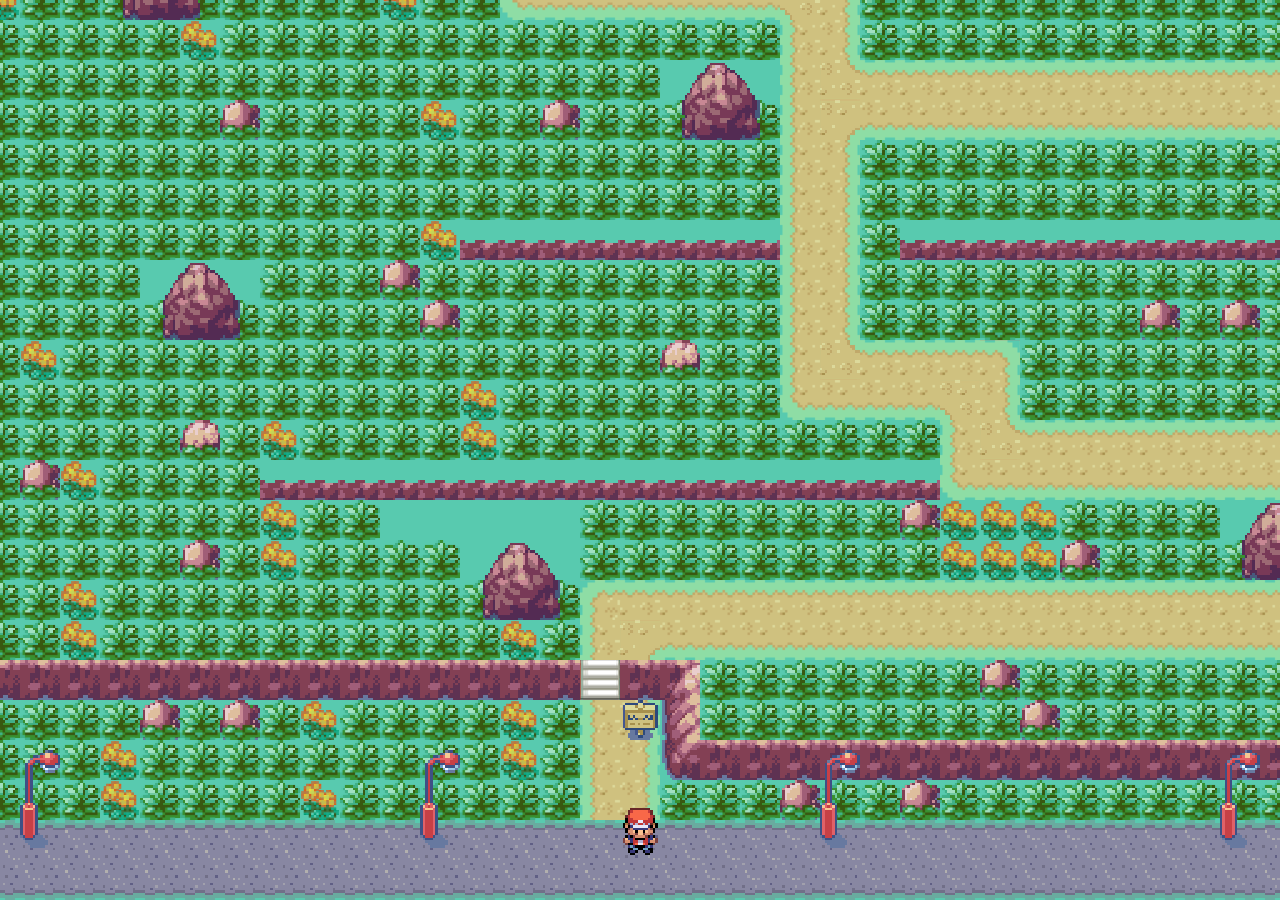
==== commit a8729df1: "Improve mobile shell layout, touch targets, camera, and audio. Taller game area (~60dvh), canvas hos" ====
--- a/index.html
+++ b/index.html
@@ -76,18 +76,25 @@
         -webkit-user-select: none;
       }
       @media (pointer: coarse) {
-        #gba-shell { display: flex; }
-        canvas {
-          position: relative !important;
-          width: 100% !important;
-          height: auto !important;
-          flex: 0 0 auto;
+        #gba-shell {
+          display: flex;
+          min-height: 100vh;
+          min-height: 100dvh;
+          height: 100vh;
+          height: 100dvh;
+          max-height: 100vh;
+          max-height: 100dvh;
+          overflow: hidden;
         }
       }
 
       /* Screen bezel */
+      /* Top section (~60% of dynamic viewport): bezel + game canvas; remainder is controls. */
       .gba-screen-area {
-        flex: 1 1 0;
+        flex: 0 0 60vh;
+        flex: 0 0 60dvh;
+        max-height: 60vh;
+        max-height: 60dvh;
         min-height: 0;
         background: #4a3568;
         padding: 10px 12px 6px;
@@ -103,12 +110,27 @@
         flex: 1 1 0;
         min-height: 0;
         display: flex;
-      }
-      .gba-screen-bezel canvas {
+        flex-direction: column;
+        overflow: hidden;
+      }
+      .gba-canvas-host {
+        flex: 1 1 0;
+        min-height: 0;
+        min-width: 0;
+        width: 100%;
+        position: relative;
+      }
+      /* Canvas inside mobile shell: absolute fill of host (keeps square pixels, no intrinsic-ratio squash). */
+      .gba-canvas-host canvas {
+        position: absolute !important;
+        left: 0;
+        top: 0;
+        width: 100%;
+        height: 100%;
         border-radius: 3px;
         display: block;
-        width: 100%;
-        height: 100%;
+        image-rendering: pixelated;
+        -webkit-touch-callout: none;
       }
       .gba-power-dot {
         width: 6px;
@@ -121,7 +143,8 @@
 
       /* Controls area */
       .gba-controls {
-        flex: 0 0 50vh;
+        flex: 1 1 0;
+        min-height: 0;
         background: #8b6fae;
         display: flex;
         align-items: center;
@@ -189,6 +212,38 @@
         border-radius: 50%;
         background: #1a1228;
         z-index: 3;
+      }
+
+      @media (pointer: coarse) {
+        .dpad-wrap {
+          width: 180px;
+          height: 180px;
+        }
+        .dpad-cross-h,
+        .dpad-cross-v {
+          border-radius: 8px;
+        }
+        .dpad-cross-h {
+          height: 54px;
+        }
+        .dpad-cross-v {
+          width: 54px;
+        }
+        .dpad-btn {
+          width: 56px;
+          height: 56px;
+        }
+        .dpad-btn.active {
+          border-radius: 8px;
+        }
+        .dpad-btn svg {
+          width: 22px;
+          height: 22px;
+        }
+        .dpad-center-dot {
+          width: 18px;
+          height: 18px;
+        }
       }
 
       /* A / B buttons */
@@ -444,7 +499,8 @@
       @media (pointer: coarse) {
         #telescope-overlay {
           align-items: flex-start;
-          padding: max(10px, env(safe-area-inset-top)) 12px calc(52vh + env(safe-area-inset-bottom)) 12px;
+          padding: max(10px, env(safe-area-inset-top)) 12px
+            calc(40dvh + max(0px, env(safe-area-inset-bottom))) 12px;
         }
         .telescope-ring {
           width: min(62vmin, 340px);
@@ -545,7 +601,7 @@
       }
       @media (pointer: coarse) {
         #message-box-overlay {
-          padding-bottom: calc(52vh + 14px);
+          padding-bottom: calc(40dvh + 14px);
         }
         .msgbox-text {
           font-size: 10px;
@@ -592,7 +648,9 @@
     </div>
     <div id="gba-shell">
       <div class="gba-screen-area">
-        <div class="gba-screen-bezel" id="gba-bezel"></div>
+        <div class="gba-screen-bezel" id="gba-bezel">
+          <div class="gba-canvas-host" id="gba-canvas-host"></div>
+        </div>
         <div class="gba-power-dot"></div>
       </div>
       <div class="gba-controls">
@@ -981,8 +1039,20 @@
         if (!shell) return;
         const isTouchDevice = window.matchMedia("(pointer: coarse)").matches;
         if (isTouchDevice) {
+          const host = document.getElementById("gba-canvas-host");
           const bezel = document.getElementById("gba-bezel");
-          if (bezel) bezel.appendChild(canvas);
+          const mount = host || bezel;
+          if (mount) {
+            mount.appendChild(canvas);
+            requestAnimationFrame(() => {
+              resize();
+            });
+            if (host && typeof ResizeObserver !== "undefined") {
+              new ResizeObserver(() => {
+                resize();
+              }).observe(host);
+            }
+          }
         }
 
         const controls = shell.querySelector(".gba-controls");
@@ -2606,6 +2676,9 @@
       });
 
       const sfxStepCtx = new (window.AudioContext || window.webkitAudioContext)();
+      function resumeSfxContext() {
+        if (sfxStepCtx && sfxStepCtx.state === "suspended") sfxStepCtx.resume().catch(() => {});
+      }
       let sfxGrassBuffer = null;
       let sfxWalkBuffer = null;
       fetch("sounds/joentnt-walk-on-grass-1-291984.mp3")
@@ -2622,7 +2695,7 @@
       const SFX_WALK_STEP_VOL = 0.6;
       function playStepSound(buffer, volume) {
         if (!buffer) return;
-        if (sfxStepCtx.state === "suspended") sfxStepCtx.resume().catch(() => {});
+        resumeSfxContext();
         const source = sfxStepCtx.createBufferSource();
         source.buffer = buffer;
         const gain = sfxStepCtx.createGain();
@@ -2640,11 +2713,17 @@
       windStrongAmbienceAudio.loop = true;
       windStrongAmbienceAudio.preload = "auto";
       windStrongAmbienceAudio.volume = 0;
+      [windAmbienceAudio, windStrongAmbienceAudio].forEach((a) => {
+        a.setAttribute("playsinline", "");
+        a.setAttribute("webkit-playsinline", "");
+      });
       const WIND_STRONG_MAX_VOL = 0.22;
       const WIND_STRONG_FADE_SEC = 1.2;
       const WIND_STRONG_FADE_SPEED = WIND_STRONG_MAX_VOL / WIND_STRONG_FADE_SEC;
       let windStrongAmbiencePlaying = false;
       let windAmbienceGestureSeen = false;
+      let audioUnlockListenersRemoved = false;
+      const _audioUnlockCap = { capture: true, passive: true };
       function tryStartWindAmbience() {
         windAmbienceAudio.play().catch(() => {});
       }
@@ -2668,18 +2747,57 @@
           windStrongAmbiencePlaying = false;
         }
       }
-      function onFirstUserGestureForWindAmbience() {
+      function removeAudioUnlockListeners() {
+        if (audioUnlockListenersRemoved) return;
+        audioUnlockListenersRemoved = true;
+        window.removeEventListener("pointerdown", unlockGameAudioFromUserGesture, _audioUnlockCap);
+        window.removeEventListener("keydown", unlockGameAudioFromUserGesture);
+        window.removeEventListener("touchstart", unlockGameAudioFromUserGesture, _audioUnlockCap);
+        window.removeEventListener("click", unlockGameAudioFromUserGesture, _audioUnlockCap);
+      }
+      function unlockGameAudioFromUserGesture() {
+        if (windAmbienceGestureSeen) {
+          resumeSfxContext();
+          if (windAmbienceAudio.paused) tryStartWindAmbience();
+          if (windMode === "windy" && windStrongAmbienceAudio.paused) {
+            windStrongAmbienceAudio.play().catch(() => {});
+            windStrongAmbiencePlaying = true;
+          }
+          return;
+        }
         windAmbienceGestureSeen = true;
+        resumeSfxContext();
         tryStartWindAmbience();
         syncWindModeFromPlayer();
         updateWindStrongAmbienceAudio(0);
-        window.removeEventListener("pointerdown", onFirstUserGestureForWindAmbience);
-        window.removeEventListener("keydown", onFirstUserGestureForWindAmbience);
-        window.removeEventListener("touchstart", onFirstUserGestureForWindAmbience, { capture: true });
-      }
-      window.addEventListener("pointerdown", onFirstUserGestureForWindAmbience, { passive: true });
-      window.addEventListener("keydown", onFirstUserGestureForWindAmbience);
-      window.addEventListener("touchstart", onFirstUserGestureForWindAmbience, { capture: true, passive: true });
+        removeAudioUnlockListeners();
+      }
+      function reviveAmbienceAfterBackground() {
+        if (!windAmbienceGestureSeen) return;
+        resumeSfxContext();
+        tryStartWindAmbience();
+        if (windMode === "windy") {
+          windStrongAmbienceAudio.play().catch(() => {});
+          windStrongAmbiencePlaying = true;
+        }
+        updateWindStrongAmbienceAudio(0);
+      }
+      window.addEventListener("pointerdown", unlockGameAudioFromUserGesture, _audioUnlockCap);
+      window.addEventListener("keydown", unlockGameAudioFromUserGesture);
+      window.addEventListener("touchstart", unlockGameAudioFromUserGesture, _audioUnlockCap);
+      window.addEventListener("click", unlockGameAudioFromUserGesture, _audioUnlockCap);
+      document.addEventListener("visibilitychange", () => {
+        if (document.visibilityState === "visible") reviveAmbienceAfterBackground();
+      });
+      window.addEventListener("pageshow", () => {
+        reviveAmbienceAfterBackground();
+      });
+      (function wireGbaControlsAudioUnlock() {
+        const c = document.querySelector(".gba-controls");
+        if (!c) return;
+        c.addEventListener("touchstart", unlockGameAudioFromUserGesture, _audioUnlockCap);
+        c.addEventListener("pointerdown", unlockGameAudioFromUserGesture, _audioUnlockCap);
+      })();
 
       const objectTelescope = { loaded: false, img: null };
       loadImage(encodeURI("objects/Telescope.svg"))
@@ -3918,12 +4036,26 @@
       }
 
       function getCamera() {
-        const screenW = canvas.getBoundingClientRect().width;
-        const screenH = canvas.getBoundingClientRect().height;
+        const rect = canvas.getBoundingClientRect();
+        const screenW = rect.width;
+        const screenH = rect.height;
         const viewW = screenW / CAMERA_ZOOM;
         const viewH = screenH / CAMERA_ZOOM;
-        const camX = clamp(player.x - viewW / 2, WORLD_PX_X0, WORLD_PX_X1 - viewW);
-        const camY = clamp(player.y - viewH / 2, 0, WORLD_H - viewH);
+        const worldMinX = WORLD_PX_X0;
+        const worldSpanX = WORLD_PX_X1 - WORLD_PX_X0;
+        let camX;
+        if (viewW >= worldSpanX) {
+          camX = worldMinX - (viewW - worldSpanX) / 2;
+        } else {
+          camX = clamp(player.x - viewW / 2, worldMinX, WORLD_PX_X1 - viewW);
+        }
+        const worldHpx = WORLD_H;
+        let camY;
+        if (viewH >= worldHpx) {
+          camY = -(viewH - worldHpx) / 2;
+        } else {
+          camY = clamp(player.y - viewH / 2, 0, worldHpx - viewH);
+        }
         return { viewW, viewH, camX, camY, screenW, screenH };
       }
 
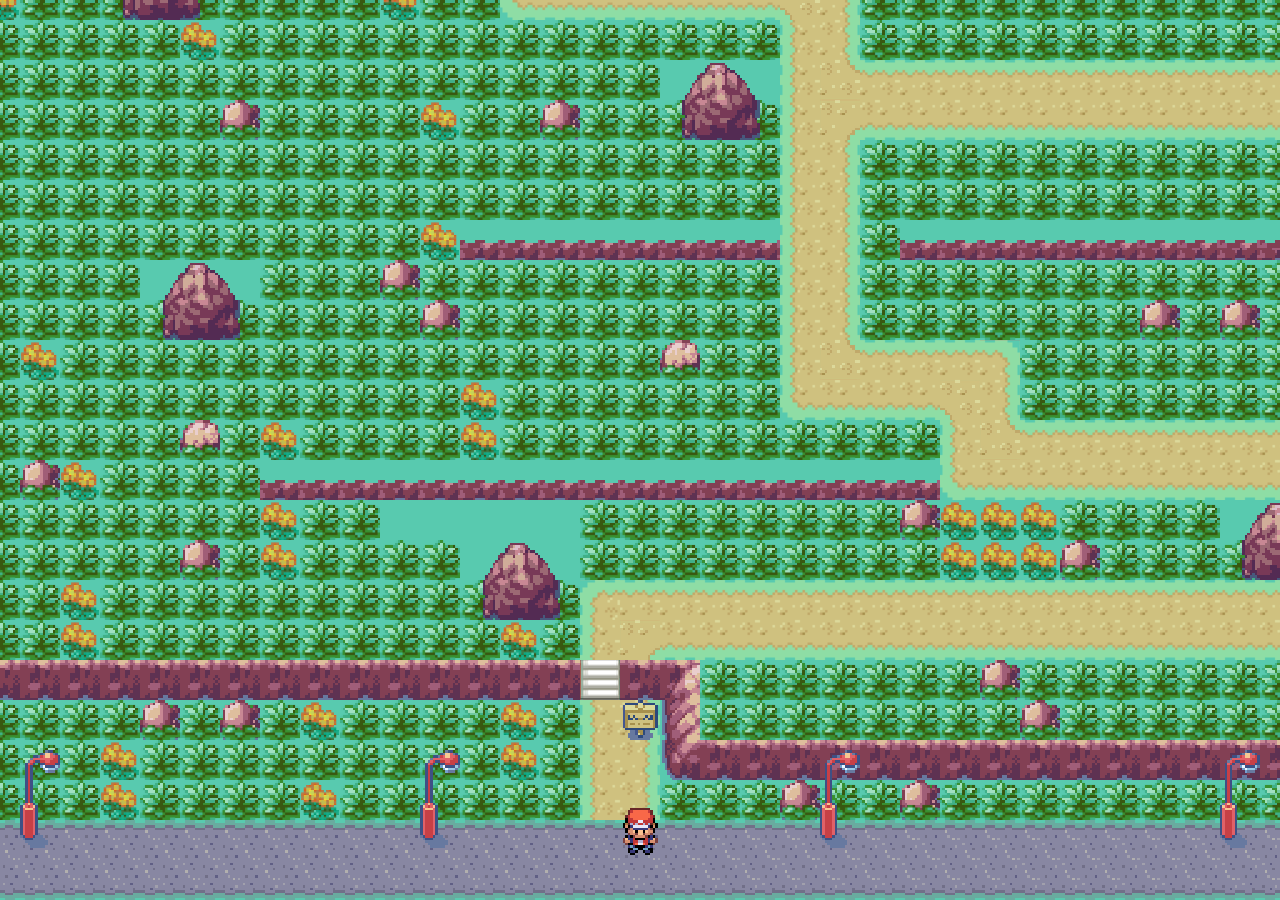
==== commit 14859bc7: "Polish mobile controls, wind audio, and lifecycle audio. Simplify the GBA shell by removing decorati" ====
--- a/index.html
+++ b/index.html
@@ -148,7 +148,7 @@
         background: #8b6fae;
         display: flex;
         align-items: center;
-        justify-content: space-between;
+        justify-content: center;
         padding: 0 24px;
         position: relative;
       }
@@ -244,55 +244,6 @@
           width: 18px;
           height: 18px;
         }
-      }
-
-      /* A / B buttons */
-      .gba-ab {
-        display: flex;
-        gap: 12px;
-        transform: rotate(-25deg);
-        flex-shrink: 0;
-      }
-      .gba-btn-round {
-        width: 48px;
-        height: 48px;
-        border-radius: 50%;
-        border: none;
-        font: bold 14px system-ui, sans-serif;
-        color: rgba(255,255,255,0.6);
-        text-shadow: 0 1px 1px rgba(0,0,0,0.3);
-        cursor: pointer;
-        display: flex;
-        align-items: center;
-        justify-content: center;
-        box-shadow: 0 3px 0 rgba(0,0,0,0.3), inset 0 1px 0 rgba(255,255,255,0.15);
-      }
-      .gba-btn-a { background: #6b3a7a; }
-      .gba-btn-b { background: #6b3a7a; }
-
-      /* Start / Select */
-      .gba-start-select {
-        position: absolute;
-        bottom: 12px;
-        left: 50%;
-        transform: translateX(-50%);
-        display: flex;
-        gap: 18px;
-      }
-      .gba-pill {
-        width: 40px;
-        height: 12px;
-        border-radius: 6px;
-        background: #5c4580;
-        box-shadow: inset 0 1px 2px rgba(0,0,0,0.3);
-      }
-      .gba-pill-label {
-        font: bold 7px system-ui, sans-serif;
-        color: rgba(255,255,255,0.35);
-        text-transform: uppercase;
-        text-align: center;
-        margin-top: 2px;
-        letter-spacing: 1px;
       }
 
       /* Speaker grille */
@@ -634,7 +585,7 @@
         </div>
         <p class="telescope-caption">
           <span class="telescope-caption-mouse">Hover the left or right edge to pan · Esc to close</span>
-          <span class="telescope-caption-touch">Swipe the view or hold Left / Right · Tap × or B to close</span>
+          <span class="telescope-caption-touch">Swipe the view or hold Left / Right · Tap × to close</span>
         </p>
       </div>
     </div>
@@ -670,14 +621,6 @@
           <div class="dpad-btn dpad-right" data-dir="right">
             <svg viewBox="0 0 24 24"><path d="M20 12l-9-8v5H4v6h7v5z"/></svg>
           </div>
-        </div>
-        <div class="gba-ab">
-          <div class="gba-btn-round gba-btn-b">B</div>
-          <div class="gba-btn-round gba-btn-a">A</div>
-        </div>
-        <div class="gba-start-select">
-          <div><div class="gba-pill"></div><div class="gba-pill-label">Select</div></div>
-          <div><div class="gba-pill"></div><div class="gba-pill-label">Start</div></div>
         </div>
         <div class="gba-speaker">
           <div class="gba-speaker-line"></div>
@@ -2497,29 +2440,6 @@
           },
           { passive: false },
         );
-        const gbaBtnA = document.querySelector(".gba-btn-a");
-        const gbaBtnB = document.querySelector(".gba-btn-b");
-        const bindGbaDismiss = (el) => {
-          if (!el) return;
-          el.addEventListener(
-            "touchstart",
-            (e) => {
-              if (!messageBoxOpen) return;
-              e.preventDefault();
-              e.stopPropagation();
-              advanceMessageBox();
-            },
-            { passive: false },
-          );
-          el.addEventListener("click", (e) => {
-            if (!messageBoxOpen) return;
-            e.preventDefault();
-            e.stopPropagation();
-            advanceMessageBox();
-          });
-        };
-        bindGbaDismiss(gbaBtnA);
-        bindGbaDismiss(gbaBtnB);
       }
 
       function initTelescopeView() {
@@ -2529,26 +2449,8 @@
         const edgeRight = document.getElementById("telescope-edge-right");
         const panBtnLeft = document.getElementById("telescope-pan-btn-left");
         const panBtnRight = document.getElementById("telescope-pan-btn-right");
-        const gbaBtnB = document.querySelector(".gba-btn-b");
 
         closeBtn?.addEventListener("click", () => closeTelescopeView());
-
-        gbaBtnB?.addEventListener(
-          "touchstart",
-          (e) => {
-            if (!telescopeViewOpen) return;
-            e.preventDefault();
-            e.stopPropagation();
-            closeTelescopeView();
-          },
-          { passive: false },
-        );
-        gbaBtnB?.addEventListener("click", (e) => {
-          if (!telescopeViewOpen) return;
-          e.preventDefault();
-          e.stopPropagation();
-          closeTelescopeView();
-        });
 
         function bindPanControl(el, dir, activeClass) {
           if (!el) return;
@@ -2757,6 +2659,7 @@
       }
       function unlockGameAudioFromUserGesture() {
         if (windAmbienceGestureSeen) {
+          syncWindModeFromPlayer();
           resumeSfxContext();
           if (windAmbienceAudio.paused) tryStartWindAmbience();
           if (windMode === "windy" && windStrongAmbienceAudio.paused) {
@@ -2774,6 +2677,7 @@
       }
       function reviveAmbienceAfterBackground() {
         if (!windAmbienceGestureSeen) return;
+        syncWindModeFromPlayer();
         resumeSfxContext();
         tryStartWindAmbience();
         if (windMode === "windy") {
@@ -2781,6 +2685,15 @@
           windStrongAmbiencePlaying = true;
         }
         updateWindStrongAmbienceAudio(0);
+      }
+      /** Pause wind loops and suspend SFX when the tab/window is hidden or the page is going away. */
+      function suspendGameAudioWhenLeavingPage() {
+        windAmbienceAudio.pause();
+        windStrongAmbienceAudio.pause();
+        windStrongAmbiencePlaying = false;
+        if (sfxStepCtx && sfxStepCtx.state !== "closed") {
+          sfxStepCtx.suspend().catch(() => {});
+        }
       }
       window.addEventListener("pointerdown", unlockGameAudioFromUserGesture, _audioUnlockCap);
       window.addEventListener("keydown", unlockGameAudioFromUserGesture);
@@ -2788,7 +2701,10 @@
       window.addEventListener("click", unlockGameAudioFromUserGesture, _audioUnlockCap);
       document.addEventListener("visibilitychange", () => {
         if (document.visibilityState === "visible") reviveAmbienceAfterBackground();
+        else suspendGameAudioWhenLeavingPage();
       });
+      window.addEventListener("pagehide", suspendGameAudioWhenLeavingPage);
+      window.addEventListener("beforeunload", suspendGameAudioWhenLeavingPage);
       window.addEventListener("pageshow", () => {
         reviveAmbienceAfterBackground();
       });
@@ -4186,6 +4102,96 @@
 
         const prevMoveT = player.moveT;
 
+        const isMoving = player.moveT < 1;
+
+        // Start a new tile-step if idle and any direction is pressed.
+        if (!isMoving) {
+          if (input.up && playerCanReadBoardSign()) {
+            openMessageBox(BOARD_SIGN_MESSAGE);
+            input.up = false;
+          } else if (input.down && playerCanUseTelescope()) {
+            openTelescopeView();
+            input.down = false;
+          } else {
+          let dir = null;
+          if (input.left) dir = "left";
+          else if (input.right) dir = "right";
+          else if (input.up) dir = "up";
+          else if (input.down) dir = "down";
+
+          if (dir) {
+            let nx = player.tileX;
+            let ny = player.tileY;
+            if (dir === "left") nx -= 1;
+            if (dir === "right") nx += 1;
+            if (dir === "up") ny -= 1;
+            if (dir === "down") ny += 1;
+
+            nx = clamp(nx, MAP_X_MIN, MAP_X_MAX);
+            ny = clamp(ny, MAP_Y_MIN, MAP_ROWS - 1);
+
+            if (tileBlocksMovement(nx, ny)) {
+              player.dir = dir;
+            } else if (nx !== player.tileX || ny !== player.tileY) {
+              player.dir = dir;
+              player.fromTileX = player.tileX;
+              player.fromTileY = player.tileY;
+              player.toTileX = nx;
+              player.toTileY = ny;
+              player.tileX = nx;
+              player.tileY = ny;
+              player.moveT = 0;
+              const stepCell = cellAtTile(nx, ny);
+              if (stepCell === T_GRASS) playStepSound(sfxGrassBuffer, SFX_GRASS_STEP_VOL);
+              else playStepSound(sfxWalkBuffer, SFX_WALK_STEP_VOL);
+            } else {
+              player.dir = dir;
+            }
+          }
+          }
+        }
+
+        // Advance movement tween.
+        const dur = input.run ? player.moveDuration / player.runMultiplier : player.moveDuration;
+        if (player.moveT < 1) player.moveT = Math.min(1, player.moveT + dt / Math.max(0.001, dur));
+
+        if (
+          prevMoveT < 1 &&
+          player.moveT === 1 &&
+          cellAtTile(player.tileX, player.tileY) === T_GRASS
+        ) {
+          grassSplashes.push({
+            tileX: player.tileX,
+            tileY: player.tileY,
+            age: 0,
+            duration: GRASS_SPLASH_DURATION_SEC,
+          });
+          while (grassSplashes.length > 10) grassSplashes.shift();
+          grassStepRustleLastHit.set(`${player.tileX},${player.tileY}`, worldTime);
+        }
+
+        const ease = player.moveT;
+
+        const fx = tileCenterX(player.fromTileX);
+        const fy = tileCenterY(player.fromTileY);
+        const tx = tileCenterX(player.toTileX);
+        const ty = tileCenterY(player.toTileY);
+        player.x = fx + (tx - fx) * ease;
+        player.y = fy + (ty - fy) * ease;
+
+        const moving = player.moveT < 1;
+        if (moving) {
+          player.walkTime += dt * (input.run ? player.runMultiplier : 1);
+          player.walkFrame = (Math.floor(player.walkTime * player.walkFps) % 4) + 1;
+        } else {
+          player.walkFrame = 1;
+        }
+
+        for (let gi = grassSplashes.length - 1; gi >= 0; gi--) {
+          grassSplashes[gi].age += dt;
+          if (grassSplashes[gi].age >= grassSplashes[gi].duration) grassSplashes.splice(gi, 1);
+        }
+
         syncWindModeFromPlayer();
         updateWindStrongAmbienceAudio(dt);
 
@@ -4237,96 +4243,6 @@
             });
           }
           windSummitNextGustTime = worldTime + 0.5 + Math.random() * 0.8;
-        }
-
-        const isMoving = player.moveT < 1;
-
-        // Start a new tile-step if idle and any direction is pressed.
-        if (!isMoving) {
-          if (input.up && playerCanReadBoardSign()) {
-            openMessageBox(BOARD_SIGN_MESSAGE);
-            input.up = false;
-          } else if (input.down && playerCanUseTelescope()) {
-            openTelescopeView();
-            input.down = false;
-          } else {
-          let dir = null;
-          if (input.left) dir = "left";
-          else if (input.right) dir = "right";
-          else if (input.up) dir = "up";
-          else if (input.down) dir = "down";
-
-          if (dir) {
-            let nx = player.tileX;
-            let ny = player.tileY;
-            if (dir === "left") nx -= 1;
-            if (dir === "right") nx += 1;
-            if (dir === "up") ny -= 1;
-            if (dir === "down") ny += 1;
-
-            nx = clamp(nx, MAP_X_MIN, MAP_X_MAX);
-            ny = clamp(ny, MAP_Y_MIN, MAP_ROWS - 1);
-
-            if (tileBlocksMovement(nx, ny)) {
-              player.dir = dir;
-            } else if (nx !== player.tileX || ny !== player.tileY) {
-              player.dir = dir;
-              player.fromTileX = player.tileX;
-              player.fromTileY = player.tileY;
-              player.toTileX = nx;
-              player.toTileY = ny;
-              player.tileX = nx;
-              player.tileY = ny;
-              player.moveT = 0;
-              const stepCell = cellAtTile(nx, ny);
-              if (stepCell === T_GRASS) playStepSound(sfxGrassBuffer, SFX_GRASS_STEP_VOL);
-              else playStepSound(sfxWalkBuffer, SFX_WALK_STEP_VOL);
-            } else {
-              player.dir = dir;
-            }
-          }
-          }
-        }
-
-        // Advance movement tween.
-        const dur = input.run ? player.moveDuration / player.runMultiplier : player.moveDuration;
-        if (player.moveT < 1) player.moveT = Math.min(1, player.moveT + dt / Math.max(0.001, dur));
-
-        if (
-          prevMoveT < 1 &&
-          player.moveT === 1 &&
-          cellAtTile(player.tileX, player.tileY) === T_GRASS
-        ) {
-          grassSplashes.push({
-            tileX: player.tileX,
-            tileY: player.tileY,
-            age: 0,
-            duration: GRASS_SPLASH_DURATION_SEC,
-          });
-          while (grassSplashes.length > 10) grassSplashes.shift();
-          grassStepRustleLastHit.set(`${player.tileX},${player.tileY}`, worldTime);
-        }
-
-        const ease = player.moveT;
-
-        const fx = tileCenterX(player.fromTileX);
-        const fy = tileCenterY(player.fromTileY);
-        const tx = tileCenterX(player.toTileX);
-        const ty = tileCenterY(player.toTileY);
-        player.x = fx + (tx - fx) * ease;
-        player.y = fy + (ty - fy) * ease;
-
-        const moving = player.moveT < 1;
-        if (moving) {
-          player.walkTime += dt * (input.run ? player.runMultiplier : 1);
-          player.walkFrame = (Math.floor(player.walkTime * player.walkFps) % 4) + 1;
-        } else {
-          player.walkFrame = 1;
-        }
-
-        for (let gi = grassSplashes.length - 1; gi >= 0; gi--) {
-          grassSplashes[gi].age += dt;
-          if (grassSplashes[gi].age >= grassSplashes[gi].duration) grassSplashes.splice(gi, 1);
         }
 
         updateWind(dt);
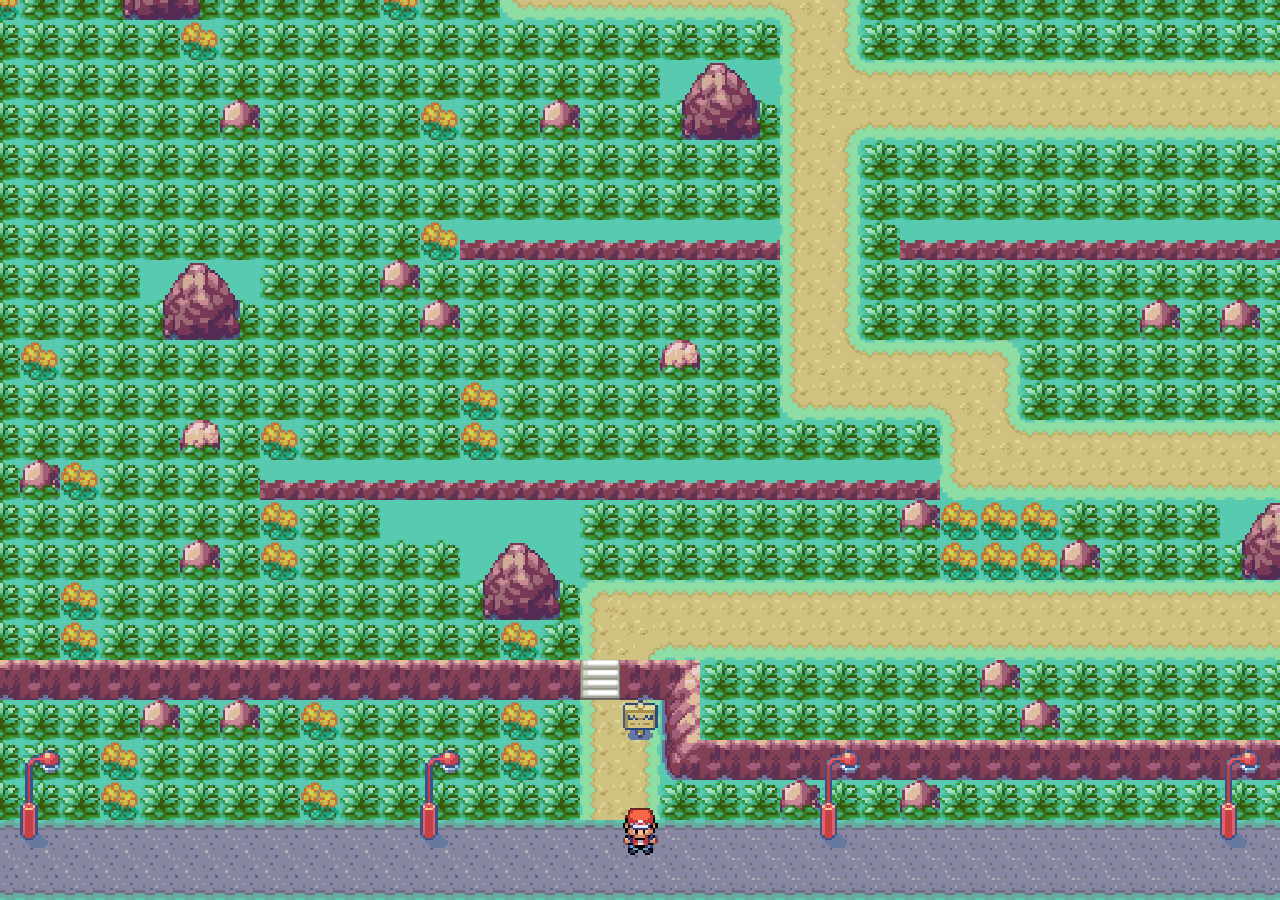
==== commit 33c31010: "Split game into modules, external CSS, and Visual_assets bundle. Move inline script/styles into main" ====
--- a/index.html
+++ b/index.html
@@ -44,522 +44,7 @@
     <link rel="preconnect" href="https://fonts.googleapis.com" />
     <link rel="preconnect" href="https://fonts.gstatic.com" crossorigin />
     <link href="https://fonts.googleapis.com/css2?family=Press+Start+2P&display=swap" rel="stylesheet" />
-    <style>
-      html,
-      body {
-        height: 100%;
-        margin: 0;
-        background: #58caaf;
-        font-family: ui-sans-serif, system-ui, -apple-system, Segoe UI, Roboto, Helvetica, Arial, "Apple Color Emoji",
-          "Segoe UI Emoji";
-        overflow: hidden;
-      }
-      canvas {
-        position: fixed;
-        inset: 0;
-        width: 100vw;
-        height: 100vh;
-        display: block;
-        image-rendering: pixelated;
-      }
-
-      /* ── GBA-style mobile shell ── */
-      #gba-shell {
-        display: none;
-        position: fixed;
-        inset: 0;
-        z-index: 50;
-        flex-direction: column;
-        background: #8b6fae;
-        touch-action: none;
-        user-select: none;
-        -webkit-user-select: none;
-      }
-      @media (pointer: coarse) {
-        #gba-shell {
-          display: flex;
-          min-height: 100vh;
-          min-height: 100dvh;
-          height: 100vh;
-          height: 100dvh;
-          max-height: 100vh;
-          max-height: 100dvh;
-          overflow: hidden;
-        }
-      }
-
-      /* Screen bezel */
-      /* Top section (~60% of dynamic viewport): bezel + game canvas; remainder is controls. */
-      .gba-screen-area {
-        flex: 0 0 60vh;
-        flex: 0 0 60dvh;
-        max-height: 60vh;
-        max-height: 60dvh;
-        min-height: 0;
-        background: #4a3568;
-        padding: 10px 12px 6px;
-        border-bottom: 3px solid #6b4f8a;
-        display: flex;
-        flex-direction: column;
-      }
-      .gba-screen-bezel {
-        background: #1a1a2e;
-        border-radius: 6px;
-        padding: 4px;
-        box-shadow: inset 0 2px 8px rgba(0,0,0,0.5);
-        flex: 1 1 0;
-        min-height: 0;
-        display: flex;
-        flex-direction: column;
-        overflow: hidden;
-      }
-      .gba-canvas-host {
-        flex: 1 1 0;
-        min-height: 0;
-        min-width: 0;
-        width: 100%;
-        position: relative;
-      }
-      /* Canvas inside mobile shell: absolute fill of host (keeps square pixels, no intrinsic-ratio squash). */
-      .gba-canvas-host canvas {
-        position: absolute !important;
-        left: 0;
-        top: 0;
-        width: 100%;
-        height: 100%;
-        border-radius: 3px;
-        display: block;
-        image-rendering: pixelated;
-        -webkit-touch-callout: none;
-      }
-      .gba-power-dot {
-        width: 6px;
-        height: 6px;
-        border-radius: 50%;
-        background: #4ce44c;
-        box-shadow: 0 0 6px #4ce44c;
-        margin: 4px 0 0 8px;
-      }
-
-      /* Controls area */
-      .gba-controls {
-        flex: 1 1 0;
-        min-height: 0;
-        background: #8b6fae;
-        display: flex;
-        align-items: center;
-        justify-content: center;
-        padding: 0 24px;
-        position: relative;
-      }
-
-      /* D-pad: GBA-style cross */
-      .dpad-wrap {
-        position: relative;
-        width: 120px;
-        height: 120px;
-        flex-shrink: 0;
-      }
-      .dpad-cross-h, .dpad-cross-v {
-        position: absolute;
-        background: #2d2040;
-        border-radius: 6px;
-        box-shadow: inset 0 1px 3px rgba(0,0,0,0.4), 0 1px 0 rgba(255,255,255,0.08);
-      }
-      .dpad-cross-h {
-        width: 100%;
-        height: 40px;
-        top: 50%;
-        transform: translateY(-50%);
-      }
-      .dpad-cross-v {
-        width: 40px;
-        height: 100%;
-        left: 50%;
-        transform: translateX(-50%);
-      }
-      .dpad-btn {
-        position: absolute;
-        width: 40px;
-        height: 40px;
-        background: transparent;
-        border: none;
-        display: flex;
-        align-items: center;
-        justify-content: center;
-        z-index: 2;
-        cursor: pointer;
-      }
-      .dpad-btn.active {
-        background: rgba(255, 255, 255, 0.1);
-        border-radius: 4px;
-      }
-      .dpad-btn svg {
-        width: 16px;
-        height: 16px;
-        fill: rgba(255, 255, 255, 0.5);
-      }
-      .dpad-btn.active svg { fill: rgba(255, 255, 255, 0.85); }
-      .dpad-up    { top: 0;   left: 50%; transform: translateX(-50%); }
-      .dpad-down  { bottom: 0; left: 50%; transform: translateX(-50%); }
-      .dpad-left  { left: 0;  top: 50%; transform: translateY(-50%); }
-      .dpad-right { right: 0; top: 50%; transform: translateY(-50%); }
-      .dpad-center-dot {
-        position: absolute;
-        top: 50%; left: 50%;
-        transform: translate(-50%, -50%);
-        width: 14px; height: 14px;
-        border-radius: 50%;
-        background: #1a1228;
-        z-index: 3;
-      }
-
-      @media (pointer: coarse) {
-        .dpad-wrap {
-          width: 180px;
-          height: 180px;
-        }
-        .dpad-cross-h,
-        .dpad-cross-v {
-          border-radius: 8px;
-        }
-        .dpad-cross-h {
-          height: 54px;
-        }
-        .dpad-cross-v {
-          width: 54px;
-        }
-        .dpad-btn {
-          width: 56px;
-          height: 56px;
-        }
-        .dpad-btn.active {
-          border-radius: 8px;
-        }
-        .dpad-btn svg {
-          width: 22px;
-          height: 22px;
-        }
-        .dpad-center-dot {
-          width: 18px;
-          height: 18px;
-        }
-      }
-
-      /* Speaker grille */
-      .gba-speaker {
-        position: absolute;
-        bottom: 16px;
-        right: 16px;
-        display: flex;
-        flex-direction: column;
-        gap: 3px;
-        transform: rotate(-30deg);
-      }
-      .gba-speaker-line {
-        width: 28px;
-        height: 2px;
-        border-radius: 1px;
-        background: rgba(0,0,0,0.15);
-      }
-
-      /* ── Telescope skyline view ── */
-      #telescope-overlay {
-        position: fixed;
-        inset: 0;
-        z-index: 10000;
-        display: flex;
-        align-items: center;
-        justify-content: center;
-        background: rgba(4, 6, 14, 0.94);
-        opacity: 1;
-        visibility: visible;
-        transition: opacity 0.28s ease, visibility 0.28s;
-        touch-action: none;
-        -webkit-user-select: none;
-        user-select: none;
-      }
-      #telescope-overlay.telescope-overlay--hidden {
-        opacity: 0;
-        visibility: hidden;
-        pointer-events: none;
-      }
-      .telescope-stage {
-        position: relative;
-        display: flex;
-        flex-direction: column;
-        align-items: center;
-        gap: 14px;
-      }
-      .telescope-ring {
-        position: relative;
-        width: min(78vmin, 440px);
-        height: min(78vmin, 440px);
-        border-radius: 50%;
-        padding: 12px;
-        background: linear-gradient(155deg, #6d5a45 0%, #2e2418 42%, #544433 100%);
-        box-shadow:
-          0 0 0 3px #14100a,
-          0 16px 56px rgba(0, 0, 0, 0.65),
-          inset 0 2px 5px rgba(255, 255, 255, 0.12);
-      }
-      .telescope-viewport {
-        width: 100%;
-        height: 100%;
-        border-radius: 50%;
-        overflow: hidden;
-        position: relative;
-        background: #060a14;
-        box-shadow: inset 0 0 40px rgba(0, 0, 0, 0.85);
-        touch-action: none;
-        cursor: grab;
-      }
-      .telescope-viewport.telescope-viewport--dragging {
-        cursor: grabbing;
-      }
-      .telescope-viewport::after {
-        content: "";
-        position: absolute;
-        inset: 0;
-        border-radius: 50%;
-        box-shadow: inset 0 0 28px 8px rgba(0, 0, 0, 0.55);
-        pointer-events: none;
-        z-index: 2;
-      }
-      #telescope-panorama-wrap {
-        position: absolute;
-        top: 0;
-        left: 0;
-        height: 100%;
-        will-change: transform;
-      }
-      #telescope-panorama-wrap img {
-        height: 100%;
-        width: auto;
-        display: block;
-        pointer-events: none;
-        user-select: none;
-        -webkit-user-drag: none;
-      }
-      .telescope-edge {
-        position: absolute;
-        top: 0;
-        bottom: 0;
-        width: 24%;
-        z-index: 3;
-        cursor: ew-resize;
-      }
-      .telescope-edge-left {
-        left: 0;
-        border-radius: 50% 0 0 50%;
-      }
-      .telescope-edge-right {
-        right: 0;
-        border-radius: 0 50% 50% 0;
-      }
-      .telescope-edge:hover {
-        background: linear-gradient(90deg, rgba(255, 255, 255, 0.08), transparent);
-      }
-      .telescope-edge-right:hover {
-        background: linear-gradient(270deg, rgba(255, 255, 255, 0.08), transparent);
-      }
-      .telescope-edge.telescope-edge--active {
-        background: linear-gradient(90deg, rgba(255, 255, 255, 0.14), transparent);
-      }
-      .telescope-edge-right.telescope-edge--active {
-        background: linear-gradient(270deg, rgba(255, 255, 255, 0.14), transparent);
-      }
-      .telescope-edge-label {
-        position: absolute;
-        top: 50%;
-        transform: translateY(-50%);
-        font-size: 22px;
-        line-height: 1;
-        color: rgba(255, 255, 255, 0.35);
-        pointer-events: none;
-        opacity: 0;
-        transition: opacity 0.15s;
-      }
-      .telescope-edge-left .telescope-edge-label {
-        left: 14%;
-      }
-      .telescope-edge-right .telescope-edge-label {
-        right: 14%;
-      }
-      .telescope-edge:hover .telescope-edge-label,
-      .telescope-edge.telescope-edge--active .telescope-edge-label {
-        opacity: 0.85;
-      }
-      .telescope-close {
-        position: absolute;
-        top: -8px;
-        right: -8px;
-        z-index: 4;
-        width: 34px;
-        height: 34px;
-        border: 2px solid rgba(255, 255, 255, 0.35);
-        border-radius: 50%;
-        background: rgba(20, 18, 28, 0.9);
-        color: #fff;
-        font-size: 20px;
-        line-height: 1;
-        cursor: pointer;
-        padding: 0;
-      }
-      .telescope-close:hover {
-        background: rgba(40, 36, 52, 0.95);
-      }
-      .telescope-caption {
-        margin: 0;
-        max-width: min(92vw, 440px);
-        font-size: 12px;
-        letter-spacing: 0.04em;
-        color: rgba(255, 255, 255, 0.55);
-        text-align: center;
-        line-height: 1.45;
-      }
-      .telescope-caption-touch {
-        display: none;
-      }
-      .telescope-mobile-pan {
-        display: none;
-        gap: 12px;
-        width: min(92vw, 440px);
-      }
-      .telescope-pan-btn {
-        flex: 1;
-        min-height: 48px;
-        padding: 10px 14px;
-        border: 2px solid rgba(255, 255, 255, 0.28);
-        border-radius: 12px;
-        background: rgba(255, 255, 255, 0.1);
-        color: #fff;
-        font-size: 15px;
-        font-weight: 600;
-        letter-spacing: 0.02em;
-        cursor: pointer;
-        touch-action: manipulation;
-        -webkit-tap-highlight-color: transparent;
-      }
-      .telescope-pan-btn:active,
-      .telescope-pan-btn.telescope-pan-btn--active {
-        background: rgba(255, 255, 255, 0.22);
-        border-color: rgba(255, 255, 255, 0.45);
-      }
-
-      @media (pointer: coarse) {
-        #telescope-overlay {
-          align-items: flex-start;
-          padding: max(10px, env(safe-area-inset-top)) 12px
-            calc(40dvh + max(0px, env(safe-area-inset-bottom))) 12px;
-        }
-        .telescope-ring {
-          width: min(62vmin, 340px);
-          height: min(62vmin, 340px);
-        }
-        .telescope-edge {
-          width: 30%;
-        }
-        .telescope-edge-label {
-          opacity: 0.8;
-          font-size: 28px;
-        }
-        .telescope-close {
-          width: 48px;
-          height: 48px;
-          font-size: 26px;
-          top: -6px;
-          right: -6px;
-        }
-        .telescope-caption-mouse {
-          display: none;
-        }
-        .telescope-caption-touch {
-          display: inline;
-        }
-        .telescope-mobile-pan {
-          display: flex;
-        }
-      }
-
-      /* ── Pokémon-style text box ── */
-      #message-box-overlay {
-        position: fixed;
-        inset: 0;
-        z-index: 10001;
-        display: flex;
-        align-items: flex-end;
-        justify-content: center;
-        padding: 0 10px 14px;
-        box-sizing: border-box;
-        pointer-events: auto;
-        touch-action: manipulation;
-      }
-      #message-box-overlay.message-box--hidden {
-        display: none;
-        pointer-events: none;
-      }
-      .msgbox-frame {
-        width: min(100%, 720px);
-        padding: 5px;
-        background: #383850;
-        border-radius: 6px;
-        box-shadow:
-          0 0 0 3px #101020,
-          inset 0 0 0 2px #585878,
-          0 10px 28px rgba(0, 0, 0, 0.45);
-      }
-      .msgbox-inner {
-        position: relative;
-        background: #f8f8f8;
-        border: 3px solid #484858;
-        border-radius: 4px;
-        padding: 18px 22px 30px;
-        min-height: 88px;
-        box-shadow: inset 0 2px 0 #fff, inset 0 -2px 0 #d0d0d8;
-      }
-      .msgbox-text {
-        margin: 0;
-        font-family: "Press Start 2P", "Courier New", monospace;
-        font-size: 11px;
-        line-height: 1.85;
-        color: #202028;
-        letter-spacing: 0.02em;
-        word-wrap: break-word;
-      }
-      .msgbox-arrow {
-        position: absolute;
-        right: 14px;
-        bottom: 10px;
-        font-family: "Press Start 2P", monospace;
-        font-size: 10px;
-        line-height: 1;
-        color: #383850;
-        display: none;
-      }
-      .msgbox-arrow.msgbox-arrow--visible {
-        display: block;
-        animation: msgbox-blink 0.55s step-end infinite;
-      }
-      @keyframes msgbox-blink {
-        0%,
-        100% {
-          opacity: 1;
-        }
-        50% {
-          opacity: 0;
-        }
-      }
-      @media (pointer: coarse) {
-        #message-box-overlay {
-          padding-bottom: calc(40dvh + 14px);
-        }
-        .msgbox-text {
-          font-size: 10px;
-          line-height: 1.9;
-        }
-      }
-    </style>
+    <link rel="stylesheet" href="styles.css" />
   </head>
   <body>
     <canvas id="c"></canvas>
@@ -568,7 +53,7 @@
         <div class="telescope-ring">
           <div class="telescope-viewport" id="telescope-viewport">
             <div id="telescope-panorama-wrap">
-              <img src="view/Twinpeaks_fullview.png" alt="San Francisco skyline from Twin Peaks" draggable="false" />
+              <img src="Visual_assets/view/Twinpeaks_fullview.png" alt="San Francisco skyline from Twin Peaks" draggable="false" />
             </div>
             <div class="telescope-edge telescope-edge-left" id="telescope-edge-left" aria-label="Pan left">
               <span class="telescope-edge-label">‹</span>
@@ -633,4313 +118,7 @@
       </div>
     </div>
 
-    <script>
-      const canvas = document.getElementById("c");
-      const ctx = canvas.getContext("2d", { alpha: false });
-
-      // --- Super-simple map editor (personal use) ---
-      const MAP_EDITS_STORAGE_KEY_V2 = "twinpeaks_map_edits_v2";
-      const MAP_EDITS_STORAGE_KEY_V1 = "twinpeaks_map_edits_v1";
-      /** Shipped with the site: everyone loads this; replace via Export + commit to publish map changes. */
-      const PUBLISHED_MAP_URL = "published-map.json";
-      const twinPeaksUrlParams = new URLSearchParams(location.search);
-      function twinPeaksIsLocalDevHost() {
-        const h = location.hostname;
-        if (h === "localhost" || h === "127.0.0.1" || h === "[::1]") return true;
-        if (location.protocol === "file:") return true;
-        return false;
-      }
-      /**
-       * `?devMap` — full editor; load/save **localStorage** only (no merge with `published-map.json`).
-       * Else on **localhost / file:** — merge **published + localStorage** so your latest paints are not lost while authoring.
-       * Else on a **deployed host** — **published map only** (visitors; no localStorage overlay).
-       * `?play` — force published-only (e.g. test the live bundle on localhost).
-       */
-      const TWIN_PEAKS_EDITOR_MODE = twinPeaksUrlParams.has("devMap");
-      const TWIN_PEAKS_PUBLISHED_ONLY =
-        twinPeaksUrlParams.has("play") || (!TWIN_PEAKS_EDITOR_MODE && !twinPeaksIsLocalDevHost());
-
-      let editorWindModeHudEl = null;
-
-      function createMapEditorUI() {
-        const wrap = document.createElement("div");
-        wrap.style.position = "fixed";
-        wrap.style.right = "12px";
-        wrap.style.top = "12px";
-        wrap.style.zIndex = "9999";
-        wrap.style.display = "flex";
-        wrap.style.flexWrap = "wrap";
-        wrap.style.gap = "8px";
-        wrap.style.alignItems = "center";
-        wrap.style.maxWidth = "min(420px, calc(100vw - 24px))";
-        wrap.style.justifyContent = "flex-end";
-        wrap.style.padding = "8px 10px";
-        wrap.style.borderRadius = "10px";
-        wrap.style.background = "rgba(20,20,26,0.65)";
-        wrap.style.color = "#fff";
-        wrap.style.font = "12px system-ui, -apple-system, Segoe UI, Roboto, sans-serif";
-        wrap.style.backdropFilter = "blur(8px)";
-
-        const label = document.createElement("div");
-        label.textContent = "Cell";
-        label.style.opacity = "0.9";
-
-        const select = document.createElement("select");
-        select.id = "mapPaintType";
-        select.style.padding = "4px 6px";
-        select.style.borderRadius = "8px";
-        select.style.border = "1px solid rgba(255,255,255,0.25)";
-        select.style.background = "rgba(0,0,0,0.3)";
-        select.style.color = "#fff";
-
-        const angleLabel = document.createElement("div");
-        angleLabel.textContent = "Angle";
-        angleLabel.style.opacity = "0.9";
-
-        const angleSelect = document.createElement("select");
-        angleSelect.id = "mapPaintAngle";
-        angleSelect.style.padding = "4px 6px";
-        angleSelect.style.borderRadius = "8px";
-        angleSelect.style.border = "1px solid rgba(255,255,255,0.25)";
-        angleSelect.style.background = "rgba(0,0,0,0.3)";
-        angleSelect.style.color = "#fff";
-        angleSelect.style.maxWidth = "200px";
-        angleSelect.disabled = true;
-        angleSelect.title = "Autotile with Auto. Listed angles match the Cell type you selected.";
-
-        wrap.appendChild(label);
-        wrap.appendChild(select);
-        wrap.appendChild(angleLabel);
-        wrap.appendChild(angleSelect);
-
-        const exportBtn = document.createElement("button");
-        exportBtn.type = "button";
-        exportBtn.textContent = "Export map";
-        exportBtn.title = "Download published-map.json — save as published-map.json next to index.html and deploy";
-        exportBtn.style.padding = "4px 8px";
-        exportBtn.style.borderRadius = "8px";
-        exportBtn.style.border = "1px solid rgba(255,255,255,0.35)";
-        exportBtn.style.background = "rgba(255,255,255,0.12)";
-        exportBtn.style.color = "#fff";
-        exportBtn.style.cursor = "pointer";
-        exportBtn.style.font = "12px system-ui, sans-serif";
-
-        const undoBtn = document.createElement("button");
-        undoBtn.type = "button";
-        undoBtn.textContent = "Undo";
-        undoBtn.title = "Revert last Shift+paint stroke or paste (up to " + MAP_UNDO_DEPTH + " steps) · ⌘/Ctrl+Z";
-        undoBtn.style.padding = "4px 8px";
-        undoBtn.style.borderRadius = "8px";
-        undoBtn.style.border = "1px solid rgba(255,255,255,0.35)";
-        undoBtn.style.background = "rgba(255,255,255,0.12)";
-        undoBtn.style.color = "#fff";
-        undoBtn.style.cursor = "pointer";
-        undoBtn.style.font = "12px system-ui, sans-serif";
-        undoBtn.style.marginRight = "8px";
-
-        const windModeHudEl = document.createElement("div");
-        windModeHudEl.style.width = "100%";
-        windModeHudEl.style.textAlign = "right";
-        windModeHudEl.style.fontFamily = "ui-monospace, SFMono-Regular, Menlo, Consolas, monospace";
-        windModeHudEl.style.fontSize = "11px";
-        windModeHudEl.style.opacity = "0.95";
-        windModeHudEl.style.lineHeight = "1.4";
-        windModeHudEl.textContent = "Wind: —";
-
-        const hoverTileEl = document.createElement("div");
-        hoverTileEl.style.width = "100%";
-        hoverTileEl.style.textAlign = "right";
-        hoverTileEl.style.fontFamily = "ui-monospace, SFMono-Regular, Menlo, Consolas, monospace";
-        hoverTileEl.style.fontSize = "11px";
-        hoverTileEl.style.opacity = "0.9";
-        hoverTileEl.style.lineHeight = "1.4";
-        hoverTileEl.textContent = "Tile: —";
-
-        wrap.appendChild(undoBtn);
-        wrap.appendChild(exportBtn);
-        wrap.appendChild(windModeHudEl);
-        wrap.appendChild(hoverTileEl);
-        document.body.appendChild(wrap);
-        return { paintSelect: select, angleSelect, undoBtn, exportBtn, hoverTileEl, windModeHudEl };
-      }
-
-      const player = {
-        r: 9,
-        speed: 160, // px/s (scaled with GRASS_TILE_PX vs legacy 44px tiles)
-        runMultiplier: 1.6,
-        dir: "down", // "up" | "down" | "left" | "right"
-        walkTime: 0,
-
-        // Tile-step movement (Pokemon-ish).
-        tileX: 0,
-        tileY: 0,
-        fromTileX: 0,
-        fromTileY: 0,
-        toTileX: 0,
-        toTileY: 0,
-        moveT: 1, // 0..1
-        moveDuration: 0.165, // longer linear slide (still constant speed); paired with walkFps below
-        walkFps: 16, // ~2.6 frame ticks per tile at walk — tweak together with moveDuration
-
-        // Derived each frame
-        x: 0,
-        y: 0,
-        walkFrame: 1,
-      };
-
-      const input = {
-        up: false,
-        down: false,
-        left: false,
-        right: false,
-        run: false,
-      };
-
-      function clamp(v, min, max) {
-        return Math.max(min, Math.min(max, v));
-      }
-
-      // Global time for tile animations
-      let worldTime = 0;
-
-      /** Wind SVG draw opacity (no fade along path). */
-      const WIND_PEAK_ALPHA = 0.7;
-      /** Tile rows at or above this Y get constant heavy wind (the Twin Peaks summit). */
-      const WIND_SUMMIT_MAX_TY = 60;
-      /** Grass back keeps rustling this many seconds after wind no longer overlaps the tile. */
-      const GRASS_WIND_RUSTLE_TAIL_SEC = 2;
-      /** Same rustle frames as wind when Red lands on a grass tile (seconds). */
-      const GRASS_STEP_RUSTLE_SEC = 1;
-      /** Grass foot splash: instant on, smooth eased fall, smooth fade out. */
-      const GRASS_SPLASH_DURATION_SEC = 0.16;
-      /** Max downward offset (fraction of tile). Scaled with duration so motion stays same “speed”, not rushed. */
-      const GRASS_SPLASH_FALL_TILE_FRAC = 0.46 * (GRASS_SPLASH_DURATION_SEC / 0.22);
-      /** Fade begins earlier so it’s gone sooner without tightening the fall easing. */
-      const GRASS_SPLASH_FADE_START_U = 0.38;
-      /** `"tx,ty"` → last `worldTime` wind overlapped this grass tile */
-      const grassWindLastHit = new Map();
-      /** `"tx,ty"` → last `worldTime` player landed on this grass tile */
-      const grassStepRustleLastHit = new Map();
-      /** Active gusts: `{ variant, startX, x, y, vx, dw, dh, totalTravelPx }`. */
-      let windGusts = [];
-      /** Strong gusts + layered wind audio when `player.tileY < WIND_NORMAL_MIN_TILE_Y`; else calmer. */
-      const WIND_NORMAL_MIN_TILE_Y = 69;
-      let windMode = "normal";
-      let windNextGustWorldTime = 5 + Math.random() * 2;
-      let windSummitNextGustTime = 1 + Math.random() * 0.5;
-
-      /** `{ tileX, tileY, age }` — tile stepped onto when splash spawned */
-      let grassSplashes = [];
-
-      function syncWindModeFromPlayer() {
-        windMode = player.tileY < WIND_NORMAL_MIN_TILE_Y ? "windy" : "normal";
-      }
-
-      function flowerRustleStep(tx, ty, period) {
-        // Global synced phase (all flowers animate together).
-        const t = (worldTime / period) % 1;
-        return Math.floor(t * 6); // 0..5
-      }
-
-      function grassRustleFrameIndex(period) {
-        const t = (worldTime / period) % 1;
-        return Math.floor(t * 6); // 0..5
-      }
-
-      async function loadSvgHeadAnimatedFrames(src, headGroupId, dxyFrames) {
-        // Load SVG text, then build a few rasterizable SVG variants by translating just the head group.
-        const res = await fetch(src);
-        const svgText = await res.text();
-        const parser = new DOMParser();
-        const base = parser.parseFromString(svgText, "image/svg+xml");
-        const baseEl = base.documentElement;
-        const serializer = new XMLSerializer();
-
-        const frames = [];
-        for (const [dx, dy] of dxyFrames) {
-          const doc = base.cloneNode(true);
-          const head = doc.getElementById(headGroupId);
-          if (head) {
-            const prev = head.getAttribute("transform") || "";
-            const t = `translate(${dx} ${dy})`;
-            head.setAttribute("transform", prev ? `${t} ${prev}` : t);
-          }
-          const outText = serializer.serializeToString(doc.documentElement || baseEl);
-          const blob = new Blob([outText], { type: "image/svg+xml" });
-          const url = URL.createObjectURL(blob);
-          frames.push(loadImage(url).finally(() => URL.revokeObjectURL(url)));
-        }
-        return Promise.all(frames);
-      }
-
-      async function loadSvgMultiGroupAnimatedFrames(src, groupIds, dxyFrames, perGroupDxyFrames) {
-        // Like flower heads, but animates multiple groups (e.g. grass leaves) with per-group offsets per frame.
-        const res = await fetch(src);
-        const svgText = await res.text();
-        const parser = new DOMParser();
-        const base = parser.parseFromString(svgText, "image/svg+xml");
-        const baseEl = base.documentElement;
-        const serializer = new XMLSerializer();
-
-        const frames = [];
-        for (let i = 0; i < dxyFrames.length; i++) {
-          const doc = base.cloneNode(true);
-          for (let gi = 0; gi < groupIds.length; gi++) {
-            const id = groupIds[gi];
-            const el = doc.getElementById(id);
-            if (!el) continue;
-            const [gdx, gdy] = (perGroupDxyFrames[gi] && perGroupDxyFrames[gi][i]) || dxyFrames[i];
-            const prev = el.getAttribute("transform") || "";
-            const t = `translate(${gdx} ${gdy})`;
-            el.setAttribute("transform", prev ? `${t} ${prev}` : t);
-          }
-          const outText = serializer.serializeToString(doc.documentElement || baseEl);
-          const blob = new Blob([outText], { type: "image/svg+xml" });
-          const url = URL.createObjectURL(blob);
-          frames.push(loadImage(url).finally(() => URL.revokeObjectURL(url)));
-        }
-        return Promise.all(frames);
-      }
-
-      function resize() {
-        const dpr = Math.max(1, Math.floor(window.devicePixelRatio || 1));
-        const rect = canvas.getBoundingClientRect();
-        canvas.width = Math.max(1, Math.floor(rect.width * dpr));
-        canvas.height = Math.max(1, Math.floor(rect.height * dpr));
-        ctx.setTransform(dpr, 0, 0, dpr, 0, 0);
-      }
-
-      window.addEventListener("resize", resize);
-      resize();
-
-      window.addEventListener("keydown", (e) => {
-        if (messageBoxOpen) {
-          if (e.key === "Escape" || isMessageBoxAdvanceKey(e.key)) {
-            e.preventDefault();
-            advanceMessageBox();
-          }
-          return;
-        }
-        if (telescopeViewOpen) {
-          if (e.key === "Escape") {
-            e.preventDefault();
-            closeTelescopeView();
-          }
-          return;
-        }
-        if (e.key === "ArrowUp" && playerCanReadBoardSign()) {
-          e.preventDefault();
-          openMessageBox(BOARD_SIGN_MESSAGE);
-          return;
-        }
-        if (e.key === "ArrowDown" && playerCanUseTelescope()) {
-          e.preventDefault();
-          openTelescopeView();
-          return;
-        }
-        if (e.key.startsWith("Arrow")) e.preventDefault();
-        switch (e.key) {
-          case "ArrowUp":
-            input.up = true;
-            break;
-          case "ArrowDown":
-            input.down = true;
-            break;
-          case "ArrowLeft":
-            input.left = true;
-            break;
-          case "ArrowRight":
-            input.right = true;
-            break;
-          case "Shift":
-            input.run = true;
-            break;
-        }
-      });
-
-      window.addEventListener("keyup", (e) => {
-        switch (e.key) {
-          case "ArrowUp":
-            input.up = false;
-            break;
-          case "ArrowDown":
-            input.down = false;
-            break;
-          case "ArrowLeft":
-            input.left = false;
-            break;
-          case "ArrowRight":
-            input.right = false;
-            break;
-          case "Shift":
-            input.run = false;
-            break;
-        }
-      });
-
-      (function initGbaShell() {
-        const shell = document.getElementById("gba-shell");
-        if (!shell) return;
-        const isTouchDevice = window.matchMedia("(pointer: coarse)").matches;
-        if (isTouchDevice) {
-          const host = document.getElementById("gba-canvas-host");
-          const bezel = document.getElementById("gba-bezel");
-          const mount = host || bezel;
-          if (mount) {
-            mount.appendChild(canvas);
-            requestAnimationFrame(() => {
-              resize();
-            });
-            if (host && typeof ResizeObserver !== "undefined") {
-              new ResizeObserver(() => {
-                resize();
-              }).observe(host);
-            }
-          }
-        }
-
-        const controls = shell.querySelector(".gba-controls");
-        if (!controls) return;
-        const activeTouches = new Map();
-
-        function pressDir(dir) { input[dir] = true; }
-        function releaseDir(dir) { input[dir] = false; }
-
-        function btnFromTouch(touch) {
-          const el = document.elementFromPoint(touch.clientX, touch.clientY);
-          if (!el) return null;
-          const btn = el.closest(".dpad-btn");
-          return btn && btn.dataset.dir ? btn : null;
-        }
-
-        controls.addEventListener("touchstart", (e) => {
-          e.preventDefault();
-          for (const touch of e.changedTouches) {
-            const btn = btnFromTouch(touch);
-            if (btn) {
-              activeTouches.set(touch.identifier, btn.dataset.dir);
-              btn.classList.add("active");
-              pressDir(btn.dataset.dir);
-            }
-          }
-        }, { passive: false });
-
-        controls.addEventListener("touchmove", (e) => {
-          e.preventDefault();
-          for (const touch of e.changedTouches) {
-            const prevDir = activeTouches.get(touch.identifier);
-            const btn = btnFromTouch(touch);
-            const newDir = btn ? btn.dataset.dir : null;
-            if (prevDir === newDir) continue;
-            if (prevDir) {
-              releaseDir(prevDir);
-              const prevBtn = controls.querySelector(`.dpad-${prevDir}`);
-              if (prevBtn) prevBtn.classList.remove("active");
-            }
-            if (newDir) {
-              activeTouches.set(touch.identifier, newDir);
-              btn.classList.add("active");
-              pressDir(newDir);
-            } else {
-              activeTouches.delete(touch.identifier);
-            }
-          }
-        }, { passive: false });
-
-        function handleEnd(e) {
-          for (const touch of e.changedTouches) {
-            const dir = activeTouches.get(touch.identifier);
-            if (dir) {
-              releaseDir(dir);
-              const btn = controls.querySelector(`.dpad-${dir}`);
-              if (btn) btn.classList.remove("active");
-              activeTouches.delete(touch.identifier);
-            }
-          }
-        }
-        controls.addEventListener("touchend", handleEnd);
-        controls.addEventListener("touchcancel", handleEnd);
-      })();
-
-      const SPRITES_BASE = "characters/character_1/";
-      const RED_FILES = {
-        up: {
-          1: "Character=Red, Steps=1, Orientation=↑ Back.png",
-          2: "Character=Red, Steps=2, Orientation=↑ Back.png",
-          3: "Character=Red, Steps=3, Orientation=↑ Back.png",
-          4: "Character=Red, Steps=4, Orientation=↑ Back.png",
-        },
-        down: {
-          1: "Character=Red, Steps=1, Orientation=↓ Front.png",
-          2: "Character=Red, Steps=2, Orientation=↓ Front.png",
-          3: "Character=Red, Steps=3, Orientation=↓ Front.png",
-          4: "Character=Red, Steps=4, Orientation=↓ Front.png",
-        },
-        left: {
-          1: "Character=Red, Steps=1, Orientation=_- Left.png",
-          2: "Character=Red, Steps=2, Orientation=_- Left.png",
-          3: "Character=Red, Steps=3, Orientation=_- Left.png",
-          4: "Character=Red, Steps=4, Orientation=_- Left.png",
-        },
-        right: {
-          1: "Character=Red, Steps=1, Orientation=-_ Right.png",
-          2: "Character=Red, Steps=2, Orientation=-_ Right.png",
-          3: "Character=Red, Steps=3, Orientation=-_ Right.png",
-          4: "Character=Red, Steps=4, Orientation=-_ Right.png",
-        },
-      };
-
-      const sprites = {
-        loaded: false,
-        byDir: { up: {}, down: {}, left: {}, right: {} },
-      };
-
-      const GRASS_TILE_PX = 32;
-      /** Camera zoom: 1 = no zoom, 1.25 = 25% closer, 2 = double zoom, etc. */
-      const CAMERA_ZOOM_DESKTOP = 1.25;
-      const CAMERA_ZOOM_MOBILE = 1.0;
-      const CAMERA_ZOOM = window.matchMedia("(pointer: coarse)").matches ? CAMERA_ZOOM_MOBILE : CAMERA_ZOOM_DESKTOP;
-
-      /**
-       * World tile coordinates can be negative on X: extra columns west of authored 0..MAP_CONTENT_X_MAX.
-       * `MAP_X_MIN` is the west edge (inclusive); `MAP_COLS` is total width in tiles.
-       */
-      const MAP_EXTRA_COLS_LEFT = 26;
-      const MAP_CONTENT_X_MAX = 44;
-      const MAP_X_MIN = -MAP_EXTRA_COLS_LEFT;
-      const MAP_X_MAX = MAP_CONTENT_X_MAX;
-      const MAP_Y_MIN = 0;
-      const MAP_COLS = MAP_X_MAX - MAP_X_MIN + 1;
-      /** Large walkable void band at the very top (editor / free-build space). */
-      const TOP_VOID_BUILD_ROWS = 65;
-      /** Walkable grass strip between void and mountain rim. */
-      const GRASS_ROWS_ABOVE_MOUNTAINS = 3;
-      /** World Y where authored terrain (below grass) begins — path, mountains, etc. */
-      const MAP_CONTENT_Y0 = TOP_VOID_BUILD_ROWS + GRASS_ROWS_ABOVE_MOUNTAINS;
-      const MAP_ROWS = 36 + MAP_CONTENT_Y0;
-      const WORLD_W = MAP_COLS * GRASS_TILE_PX;
-      const WORLD_H = MAP_ROWS * GRASS_TILE_PX;
-      const WORLD_PX_X0 = MAP_X_MIN * GRASS_TILE_PX;
-      const WORLD_PX_X1 = (MAP_X_MAX + 1) * GRASS_TILE_PX;
-
-      function tileInWorldBounds(tx, ty) {
-        return tx >= MAP_X_MIN && tx <= MAP_X_MAX && ty >= MAP_Y_MIN && ty < MAP_ROWS;
-      }
-
-      const T_EARTH = 0;
-      const T_GRASS = 1;
-      const T_FLOWER = 2;
-      const T_WALL = 3;
-      /** Brown mountain rim (blocks like wall). */
-      const T_MOUNTAIN = 4;
-      /** Walkable stair tiles (`stair/Stairs.png`) cut into the rim where the path meets it. */
-      const T_STAIRS = 5;
-      /** Walkable “empty” tile: no terrain art; same flat green as `drawBackground` (#58caaf). */
-      const T_VOID = 6;
-      /** Editor paint sentinel only — maps to `T_EARTH` + street band (not stored in `map`). */
-      const T_EARTH_STREET = 100;
-      /** Editor paint sentinel — drivable / car street (`street_car/` Swamp tiles); maps to `T_EARTH` + car lane. */
-      const T_EARTH_STREET_CAR = 101;
-      /** Map prop: `objects/Telescope.svg` drawn on the tile; blocks movement. */
-      const T_TELESCOPE = 102;
-      /** Map props: `vehicles/…` PNGs; same lane / underlay rules as telescope. */
-      const T_VEHICLE_BICYCLE_LEFT = 103;
-      const T_VEHICLE_BICYCLE_RIGHT = 104;
-      const T_VEHICLE_TRUCK = 105;
-      /** Log fence segments (`fence/…`); same overlay rules as telescope / vehicles. */
-      const T_FENCE_LOGS_LEFT = 106;
-      const T_FENCE_LOGS_RIGHT = 107;
-      const T_FENCE_LOGS_TOP_LEFT = 108;
-      const T_FENCE_LOGS_TOP_RIGHT = 109;
-      const T_FENCE_LOGS_BOTTOM_RIGHT = 110;
-      const T_FENCE_LOGS_BOTTOM_LEFT = 111;
-      const T_FENCE_LOGS_MIDDLE = 112;
-      /** Brown ledge prop (`ledge/…`); blocks movement; drawn bottom-aligned like other map objects. */
-      const T_LEDGE = 113;
-      /** Rock props (`rocks/*.png`); same bare-overlay rules as ledge — no path/street/car underlay. */
-      const T_ROCK_SMALL = 114;
-      const T_ROCK_MEDIUM = 115;
-      const T_ROCK_BIG = 116;
-      /** Path sign board (`objects/board.png`); drawn on `decorOverlays` over earth/path. */
-      const T_BOARD = 117;
-      /** Street lamppost (`objects/Lamppost.png`); tall decor with Pokémon-style depth vs player. */
-      const T_LAMPPOST = 118;
-
-      const VEHICLE_PNG_PATHS = {
-        [T_VEHICLE_BICYCLE_LEFT]: "vehicles/Property 1=Bicycle Left.png",
-        [T_VEHICLE_BICYCLE_RIGHT]: "vehicles/Property 1=Bicycle Right.png",
-        [T_VEHICLE_TRUCK]: "vehicles/Property 1=Truck.png",
-      };
-      const FENCE_LOG_PNG_PATHS = {
-        [T_FENCE_LOGS_LEFT]: "fence/Position=← Left, Style=Logs.png",
-        [T_FENCE_LOGS_RIGHT]: "fence/Position=→ Right, Style=Logs.png",
-        [T_FENCE_LOGS_TOP_LEFT]: "fence/Position=↖︎ Top Left, Style=Logs.png",
-        [T_FENCE_LOGS_TOP_RIGHT]: "fence/Position=↗︎ Top Right, Style=Logs.png",
-        [T_FENCE_LOGS_BOTTOM_RIGHT]: "fence/Position=↘︎ Bottom Right, Style=Logs.png",
-        [T_FENCE_LOGS_BOTTOM_LEFT]: "fence/Position=↙ Bottom Left, Style=Logs.png",
-        [T_FENCE_LOGS_MIDDLE]: "fence/Position=︎— Middle, Style=Logs.png",
-      };
-      const LEDGE_PNG_PATHS = {
-        [T_LEDGE]: "ledge/Position=︎— Middle, Full=true, Terrain=None, Type=Brown.png",
-      };
-      const ROCKS_PNG_PATHS = {
-        [T_ROCK_SMALL]: "rocks/small.png",
-        [T_ROCK_MEDIUM]: "rocks/medium.png",
-        [T_ROCK_BIG]: "rocks/big.png",
-      };
-      const BOARD_PNG_PATHS = {
-        [T_BOARD]: "objects/board.png",
-      };
-      const LAMPPOST_PNG_PATHS = {
-        [T_LAMPPOST]: "objects/Lamppost.png",
-      };
-      const OVERLAY_PNG_PATHS = { ...VEHICLE_PNG_PATHS, ...FENCE_LOG_PNG_PATHS, ...LEDGE_PNG_PATHS, ...ROCKS_PNG_PATHS };
-
-      /** Ledge + rocks: sit on top of whatever is drawn behind them; never assign earth lanes or lane art. */
-      function isTerrainBareOverlayCell(c) {
-        return c === T_LEDGE || ROCKS_PNG_PATHS[c] !== undefined;
-      }
-
-      /** Props on `decorOverlays` (bare terrain overlays + path objects). */
-      function isDecorOverlayCell(c) {
-        return isTerrainBareOverlayCell(c) || c === T_BOARD || c === T_LAMPPOST;
-      }
-
-      /** Tall decor split before/after Red by feet vs tile base (big rock, lamppost). */
-      function isTallDecorOverlay(dv) {
-        return dv === T_ROCK_BIG || dv === T_LAMPPOST;
-      }
-
-      function isFenceVariantId(v) {
-        return typeof v === "number" && FENCE_LOG_PNG_PATHS[v] !== undefined;
-      }
-
-      /** Telescope + vehicles live in `map[]`; log fences use `fenceOverlays`, ledge/rocks use `decorOverlays`. */
-      function isMapCellOverlayObject(c) {
-        return c === T_TELESCOPE || VEHICLE_PNG_PATHS[c] !== undefined;
-      }
-      function lineTiles(ax, ay, bx, by) {
-        const pts = [];
-        let x = ax;
-        let y = ay;
-        const dx = Math.abs(bx - ax);
-        const sx = ax < bx ? 1 : -1;
-        const dy = -Math.abs(by - ay);
-        const sy = ay < by ? 1 : -1;
-        let err = dx + dy;
-        while (true) {
-          pts.push([x, y]);
-          if (x === bx && y === by) break;
-          const e2 = 2 * err;
-          if (e2 >= dy) {
-            err += dy;
-            x += sx;
-          }
-          if (e2 <= dx) {
-            err += dx;
-            y += sy;
-          }
-        }
-        return pts;
-      }
-
-      /** Polyline vertices only — cells along segments are produced by orderedPolylineCells. */
-      const PATH_CENTER_POLYLINE = [
-        [24, 34 + MAP_CONTENT_Y0],
-        [24, 25 + MAP_CONTENT_Y0],
-        [40, 25 + MAP_CONTENT_Y0],
-        [40, 18 + MAP_CONTENT_Y0],
-        [9, 18 + MAP_CONTENT_Y0],
-        [9, 11 + MAP_CONTENT_Y0],
-        [38, 11 + MAP_CONTENT_Y0],
-        [38, 7 + MAP_CONTENT_Y0],
-        [12, 7 + MAP_CONTENT_Y0],
-        [12, 3 + MAP_CONTENT_Y0],
-        [18, 3 + MAP_CONTENT_Y0],
-        [18, 2 + MAP_CONTENT_Y0],
-      ];
-
-      function orderedPolylineCells(points) {
-        const out = [];
-        const seen = new Set();
-        for (let i = 0; i < points.length - 1; i++) {
-          const [ax, ay] = points[i];
-          const [bx, by] = points[i + 1];
-          for (const [x, y] of lineTiles(ax, ay, bx, by)) {
-            const k = `${x},${y}`;
-            if (!seen.has(k)) {
-              seen.add(k);
-              out.push([x, y]);
-            }
-          }
-        }
-        return out;
-      }
-
-      /**
-       * 2 tiles wide, one continuous ribbon: each spine cell contributes an adjacent pair sharing an edge.
-       * Vertical segments (N/S): (cx-1,cy) & (cx,cy). Horizontal segments (E/W): (cx,cy-1) & (cx,cy).
-       * Corners union strips from incoming + outgoing directions.
-       */
-      function expandPathCorridorTwoWide(ordered) {
-        const set = new Set();
-        function addSafe(tx, ty) {
-          if (tileInWorldBounds(tx, ty)) set.add(`${tx},${ty}`);
-        }
-        function addStrip(cx, cy, fx, fy) {
-          if (fx === 0 && fy === 0) return;
-          if (Math.abs(fx) > 0) {
-            addSafe(cx, cy - 1);
-            addSafe(cx, cy);
-          } else {
-            addSafe(cx - 1, cy);
-            addSafe(cx, cy);
-          }
-        }
-        for (let i = 0; i < ordered.length; i++) {
-          const curr = ordered[i];
-          const prev = ordered[i - 1] || curr;
-          const next = ordered[i + 1] || curr;
-          const tin = [Math.sign(curr[0] - prev[0]), Math.sign(curr[1] - prev[1])];
-          const tout = [Math.sign(next[0] - curr[0]), Math.sign(next[1] - curr[1])];
-          const dirs = [];
-          if (tin[0] !== 0 || tin[1] !== 0) dirs.push(tin);
-          if ((tout[0] !== tin[0] || tout[1] !== tin[1]) && (tout[0] !== 0 || tout[1] !== 0)) dirs.push(tout);
-          else if ((tin[0] === 0 && tin[1] === 0) && (tout[0] !== 0 || tout[1] !== 0)) dirs.push(tout);
-          const uniq = [];
-          for (const d of dirs) {
-            if (!uniq.some((u) => u[0] === d[0] && u[1] === d[1])) uniq.push(d);
-          }
-          for (const [fx, fy] of uniq) addStrip(curr[0], curr[1], fx, fy);
-        }
-        return set;
-      }
-
-      function buildMapData() {
-        const corridorRaw = expandPathCorridorTwoWide(orderedPolylineCells(PATH_CENTER_POLYLINE));
-
-        const grid = [];
-        const worldWidthTiles = MAP_X_MAX - MAP_X_MIN + 1;
-        for (let ty = 0; ty < MAP_ROWS; ty++) {
-          const row = [];
-          for (let ix = 0; ix < worldWidthTiles; ix++) {
-            const tx = MAP_X_MIN + ix;
-            if (ty < TOP_VOID_BUILD_ROWS) {
-              row.push(T_VOID);
-              continue;
-            }
-            if (ty < MAP_CONTENT_Y0) {
-              row.push(T_GRASS);
-              continue;
-            }
-            const topStreet = false;
-            const botStreet = ty >= MAP_ROWS - 2;
-            const wall = ty >= MAP_CONTENT_Y0 && ty < MAP_CONTENT_Y0 + 3 && tx >= 21 && tx <= 29;
-
-            let cell = T_GRASS;
-            if (wall) cell = T_WALL;
-            else if (topStreet || botStreet) cell = T_EARTH;
-            else if (corridorRaw.has(`${tx},${ty}`)) cell = T_EARTH;
-            else {
-              const leftSide = tx < MAP_X_MIN + worldWidthTiles * 0.4;
-              const rightSide = tx > MAP_X_MIN + worldWidthTiles * 0.6;
-              const h = (tx * 7919 + ty * 7297) % 100;
-              if ((leftSide || rightSide) && h < 13) cell = T_FLOWER;
-              else cell = T_GRASS;
-            }
-            row.push(cell);
-          }
-          grid.push(row);
-        }
-
-        const pathCells = new Set();
-        for (const k of corridorRaw) {
-          const [tx, ty] = k.split(",").map(Number);
-          if (!tileInWorldBounds(tx, ty)) continue;
-          if (grid[ty][tx - MAP_X_MIN] === T_EARTH) pathCells.add(k);
-        }
-
-        const streetCells = new Set();
-        for (let ty = 0; ty < MAP_ROWS; ty++) {
-          const topStreet = false;
-          const botStreet = ty >= MAP_ROWS - 2;
-          if (!topStreet && !botStreet) continue;
-          for (let ix = 0; ix < worldWidthTiles; ix++) {
-            const tx = MAP_X_MIN + ix;
-            if (grid[ty][ix] === T_EARTH) streetCells.add(`${tx},${ty}`);
-          }
-        }
-
-        const streetCarCells = new Set();
-
-        /** Full-width double row of mountain bottom tiles below the top grass pad. */
-        const TOP_MOUNTAIN_RIM_ROWS = 2;
-        const TOP_MOUNTAIN_RIM_TY0 = MAP_CONTENT_Y0;
-        for (let ty = TOP_MOUNTAIN_RIM_TY0; ty < TOP_MOUNTAIN_RIM_TY0 + TOP_MOUNTAIN_RIM_ROWS; ty++) {
-          for (let ix = 0; ix < worldWidthTiles; ix++) {
-            const tx = MAP_X_MIN + ix;
-            const k = `${tx},${ty}`;
-            for (const s of [pathCells, streetCells, streetCarCells]) s.delete(k);
-            grid[ty][ix] = T_MOUNTAIN;
-          }
-        }
-
-        /** 2×2 stairs: path spine ends below rim; 2-wide corridor uses x=17–18 on the rim. */
-        const STAIR_TX0 = 17;
-        const STAIR_TY0 = TOP_MOUNTAIN_RIM_TY0;
-        for (let dy = 0; dy < 2; dy++) {
-          for (let dx = 0; dx < 2; dx++) {
-            grid[STAIR_TY0 + dy][STAIR_TX0 + dx - MAP_X_MIN] = T_STAIRS;
-          }
-        }
-
-        /** Ledge to the right of the stairs: 9 wide × 2 down from rim (starts x=19). */
-        const LEDGE_TX0 = 19;
-        const LEDGE_TY0 = TOP_MOUNTAIN_RIM_TY0 + 2;
-        const LEDGE_W = 9;
-        const LEDGE_H = 2;
-        for (let dy = 0; dy < LEDGE_H; dy++) {
-          for (let dx = 0; dx < LEDGE_W; dx++) {
-            const tx = LEDGE_TX0 + dx;
-            const ty = LEDGE_TY0 + dy;
-            const k = `${tx},${ty}`;
-            for (const s of [pathCells, streetCells, streetCarCells]) s.delete(k);
-            grid[ty][tx - MAP_X_MIN] = T_MOUNTAIN;
-          }
-        }
-
-        /**
-         * Inverted brown corners (`mountain/corner/`) at rim ↔ ledge joins.
-         * Matches `reference_map/Ledge.svg`: a 2-tile-tall connector column at each ledge end.
-         */
-        const mountainCornerArt = new Map();
-        const mountainForceVariant = new Map();
-        const ledgeLeft = LEDGE_TX0;
-        const ledgeRight = LEDGE_TX0 + LEDGE_W - 1;
-        const ledgeTopY = LEDGE_TY0;
-        // Swapped: left/right connectors use the opposite corner variants.
-        mountainCornerArt.set(`${ledgeLeft},${ledgeTopY - 1}`, "tr");
-        mountainCornerArt.set(`${ledgeRight},${ledgeTopY - 1}`, "tl");
-        // Below each corner connector, force a vertical face tile.
-        mountainForceVariant.set(`${ledgeLeft},${ledgeTopY}`, "left");
-        mountainForceVariant.set(`${ledgeRight},${ledgeTopY}`, "right");
-
-        /** Full-width ridge below the grass/water band: brown `top` on every column (same face as car-underlay mountains). */
-        for (let ix = 0; ix < worldWidthTiles; ix++) {
-          const tx = MAP_X_MIN + ix;
-          const ty = MID_MOUNTAIN_TOP_RIDGE_TY;
-          const k = `${tx},${ty}`;
-          for (const s of [pathCells, streetCells, streetCarCells]) s.delete(k);
-          grid[ty][ix] = T_MOUNTAIN;
-          mountainForceVariant.set(k, "top");
-        }
-
-        /**
-         * Full-width drivable car-street band (rows 54–55): `T_EARTH` + `streetCarCells` only.
-         * Faces and `earthPaint` live in the edit bundle (`published-map.json` / localStorage), not here.
-         */
-        const STREET_CAR_BAND_TYS = [54, 55];
-        for (const ty of STREET_CAR_BAND_TYS) {
-          if (ty < 0 || ty >= MAP_ROWS) continue;
-          for (let ix = 0; ix < worldWidthTiles; ix++) {
-            const tx = MAP_X_MIN + ix;
-            const k = `${tx},${ty}`;
-            grid[ty][ix] = T_EARTH;
-            pathCells.delete(k);
-            streetCells.delete(k);
-            streetCarCells.add(k);
-          }
-        }
-
-        return {
-          grid,
-          pathCells,
-          streetCells,
-          streetCarCells,
-          mountainCornerArt,
-          mountainForceVariant,
-        };
-      }
-
-      let map;
-      let pathCells;
-      let streetCells;
-      let streetCarCells;
-      let mountainCornerArt;
-      let mountainForceVariant;
-
-      /** Map editor: click = paste target + 1-tile copy; ⌘/Ctrl+drag = copy region; ⌘/Ctrl+C / ⌘/Ctrl+V. */
-      let mapClipboard = null;
-      /** Rectangle to copy (⌘/Ctrl+drag, or 1×1 from plain click). */
-      let editorCopyRect = null;
-      let editorSelectDrag = null;
-      /** Tile where ⌘/Ctrl+V places the clipboard’s bottom-right corner. */
-      let editorPasteTarget = null;
-
-      /** Shift `"tx,ty"` keys when `MAP_CONTENT_Y0` changes so paint edits stay aligned with terrain. */
-      function migrateMapEditKeysByDeltaY(obj, deltaY) {
-        if (!deltaY || typeof obj !== "object") return { ...obj };
-        const out = {};
-        for (const [k, v] of Object.entries(obj)) {
-          const parts = k.split(",");
-          if (parts.length !== 2) continue;
-          const tx = Number(parts[0]);
-          const ty = Number(parts[1]);
-          if (!Number.isFinite(tx) || !Number.isFinite(ty)) continue;
-          const nty = ty + deltaY;
-          if (tx < MAP_X_MIN || tx > MAP_X_MAX || nty < MAP_Y_MIN || nty >= MAP_ROWS) continue;
-          out[`${tx},${nty}`] = v;
-        }
-        return out;
-      }
-
-      /** Drop keys outside the current map rectangle (e.g. after shrinking width/height). */
-      function pruneMapEditKeysToBounds(obj) {
-        if (!obj || typeof obj !== "object") return {};
-        const out = {};
-        for (const [k, v] of Object.entries(obj)) {
-          const parts = k.split(",");
-          if (parts.length !== 2) continue;
-          const tx = Number(parts[0]);
-          const ty = Number(parts[1]);
-          if (!Number.isFinite(tx) || !Number.isFinite(ty)) continue;
-          if (tx < MAP_X_MIN || tx > MAP_X_MAX || ty < MAP_Y_MIN || ty >= MAP_ROWS) continue;
-          out[k] = v;
-        }
-        return out;
-      }
-
-      function mapEditBundleMeta() {
-        return { mapContentY0: MAP_CONTENT_Y0, mapCols: MAP_COLS, mapRows: MAP_ROWS, mapTileX0: MAP_X_MIN };
-      }
-
-      function mapEditLayerKeyCount(obj) {
-        return obj && typeof obj === "object" ? Object.keys(obj).length : 0;
-      }
-
-      function totalMapEditKeys(cells, mtn, street, earth, path, streetCar, fence, decor) {
-        const f = fence && typeof fence === "object" ? fence : {};
-        const d = decor && typeof decor === "object" ? decor : {};
-        return (
-          mapEditLayerKeyCount(cells) +
-          mapEditLayerKeyCount(mtn) +
-          mapEditLayerKeyCount(street) +
-          mapEditLayerKeyCount(earth) +
-          mapEditLayerKeyCount(path) +
-          mapEditLayerKeyCount(streetCar) +
-          mapEditLayerKeyCount(f) +
-          mapEditLayerKeyCount(d)
-        );
-      }
-
-      /**
-       * One-shot recovery: shift every saved paint key by `(MAP_CONTENT_Y0 - fromY0)` and stamp `meta.mapContentY0`.
-       * Example after the large top void was added: `__twinPeaksRemapStoredMapEdits(3)` then reload the page.
-       */
-      window.__twinPeaksRemapStoredMapEdits = function (fromY0) {
-        const n = Number(fromY0);
-        if (!Number.isFinite(n)) return false;
-        try {
-          const raw = localStorage.getItem(MAP_EDITS_STORAGE_KEY_V2);
-          if (!raw) return false;
-          const parsed = JSON.parse(raw);
-          if (!parsed || typeof parsed !== "object") return false;
-          const cells = parsed.cells && typeof parsed.cells === "object" ? { ...parsed.cells } : {};
-          const mtn = parsed.mtn && typeof parsed.mtn === "object" ? { ...parsed.mtn } : {};
-          const street = parsed.street && typeof parsed.street === "object" ? { ...parsed.street } : {};
-          const streetCar = parsed.streetCar && typeof parsed.streetCar === "object" ? { ...parsed.streetCar } : {};
-          const earth = parsed.earth && typeof parsed.earth === "object" ? { ...parsed.earth } : {};
-          const path = parsed.path && typeof parsed.path === "object" ? { ...parsed.path } : {};
-          const fence = parsed.fence && typeof parsed.fence === "object" ? { ...parsed.fence } : {};
-          const decor = parsed.decor && typeof parsed.decor === "object" ? { ...parsed.decor } : {};
-          const dy = MAP_CONTENT_Y0 - n;
-          const migrated = {
-            cells: migrateMapEditKeysByDeltaY(cells, dy),
-            mtn: migrateMapEditKeysByDeltaY(mtn, dy),
-            street: migrateMapEditKeysByDeltaY(street, dy),
-            streetCar: migrateMapEditKeysByDeltaY(streetCar, dy),
-            earth: migrateMapEditKeysByDeltaY(earth, dy),
-            path: migrateMapEditKeysByDeltaY(path, dy),
-            fence: migrateMapEditKeysByDeltaY(fence, dy),
-            decor: migrateMapEditKeysByDeltaY(decor, dy),
-            meta: mapEditBundleMeta(),
-          };
-          localStorage.setItem(MAP_EDITS_STORAGE_KEY_V2, JSON.stringify(migrated));
-          return true;
-        } catch {
-          return false;
-        }
-      };
-
-      /**
-       * Normalize a stored edit bundle (migrate / prune to current `MAP_*` / `MAP_CONTENT_Y0`).
-       * @param {boolean} persistToLocalStorage — when true (browser dev saves), rewrite v2 storage after migration.
-       */
-      function normalizeEditBundleFromParsed(parsed, persistToLocalStorage) {
-        const empty = { cells: {}, mtn: {}, street: {}, streetCar: {}, earth: {}, path: {}, fence: {}, decor: {} };
-        if (!parsed || typeof parsed !== "object") return empty;
-        const cells = parsed.cells && typeof parsed.cells === "object" ? { ...parsed.cells } : {};
-        const legacyTelescope = parsed.telescope && typeof parsed.telescope === "object" ? parsed.telescope : {};
-        for (const [k, v] of Object.entries(legacyTelescope)) {
-          if (v === 1 || v === true) {
-            if (cells[k] === undefined || cells[k] === null) cells[k] = T_TELESCOPE;
-          }
-        }
-        const mtn = parsed.mtn && typeof parsed.mtn === "object" ? { ...parsed.mtn } : {};
-        const street = parsed.street && typeof parsed.street === "object" ? { ...parsed.street } : {};
-        const streetCar = parsed.streetCar && typeof parsed.streetCar === "object" ? { ...parsed.streetCar } : {};
-        const earth = parsed.earth && typeof parsed.earth === "object" ? { ...parsed.earth } : {};
-        const path = parsed.path && typeof parsed.path === "object" ? { ...parsed.path } : {};
-        const fenceSrc = parsed.fence && typeof parsed.fence === "object" ? { ...parsed.fence } : {};
-        let savedY0 = MAP_CONTENT_Y0;
-        if (Number.isFinite(parsed.meta?.mapContentY0)) {
-          savedY0 = parsed.meta.mapContentY0;
-        } else if (Number.isFinite(parsed.meta?.remapFromY0)) {
-          savedY0 = parsed.meta.remapFromY0;
-        }
-        const dy = MAP_CONTENT_Y0 - savedY0;
-        const mCells = migrateMapEditKeysByDeltaY(cells, dy);
-        const mMtn = migrateMapEditKeysByDeltaY(mtn, dy);
-        const mStreet = migrateMapEditKeysByDeltaY(street, dy);
-        const mStreetCar = migrateMapEditKeysByDeltaY(streetCar, dy);
-        const mEarth = migrateMapEditKeysByDeltaY(earth, dy);
-        const mPath = migrateMapEditKeysByDeltaY(path, dy);
-        const mFenceRaw = migrateMapEditKeysByDeltaY(fenceSrc, dy);
-        const decorSrc = parsed.decor && typeof parsed.decor === "object" ? { ...parsed.decor } : {};
-        const mDecorRaw = migrateMapEditKeysByDeltaY(decorSrc, dy);
-        let fenceInCells = 0;
-        let decorInCells = 0;
-        for (const v of Object.values(mCells)) {
-          if (isFenceVariantId(v)) fenceInCells++;
-          else if (isTerrainBareOverlayCell(v)) decorInCells++;
-        }
-        const keysBefore =
-          totalMapEditKeys(mCells, mMtn, mStreet, mEarth, mPath, mStreetCar, mFenceRaw, mDecorRaw) + fenceInCells + decorInCells;
-        const migrated = {
-          cells: pruneMapEditKeysToBounds(mCells),
-          mtn: pruneMapEditKeysToBounds(mMtn),
-          street: pruneMapEditKeysToBounds(mStreet),
-          streetCar: pruneMapEditKeysToBounds(mStreetCar),
-          earth: pruneMapEditKeysToBounds(mEarth),
-          path: pruneMapEditKeysToBounds(mPath),
-        };
-        const mergedFence = { ...pruneMapEditKeysToBounds(mFenceRaw) };
-        const mergedDecor = { ...pruneMapEditKeysToBounds(mDecorRaw) };
-        for (const [k, v] of Object.entries(migrated.cells)) {
-          if (isFenceVariantId(v)) {
-            if (mergedFence[k] === undefined || mergedFence[k] === null) mergedFence[k] = v;
-            delete migrated.cells[k];
-          } else if (isTerrainBareOverlayCell(v)) {
-            if (mergedDecor[k] === undefined || mergedDecor[k] === null) mergedDecor[k] = v;
-            delete migrated.cells[k];
-          }
-        }
-        migrated.fence = pruneMapEditKeysToBounds(mergedFence);
-        migrated.decor = pruneMapEditKeysToBounds(mergedDecor);
-        const keysAfter = totalMapEditKeys(
-          migrated.cells,
-          migrated.mtn,
-          migrated.street,
-          migrated.earth,
-          migrated.path,
-          migrated.streetCar,
-          migrated.fence,
-          migrated.decor,
-        );
-        const savedCols = parsed.meta?.mapCols;
-        const savedRows = parsed.meta?.mapRows;
-        const savedMapTileX0 = Number.isFinite(parsed.meta?.mapTileX0) ? parsed.meta.mapTileX0 : 0;
-        const metaDimsStale =
-          !Number.isFinite(savedCols) ||
-          !Number.isFinite(savedRows) ||
-          savedCols !== MAP_COLS ||
-          savedRows !== MAP_ROWS ||
-          savedMapTileX0 !== MAP_X_MIN;
-        const shouldPersist = persistToLocalStorage && (dy !== 0 || metaDimsStale || keysAfter < keysBefore);
-        if (shouldPersist) {
-          try {
-            localStorage.setItem(
-              MAP_EDITS_STORAGE_KEY_V2,
-              JSON.stringify({ ...migrated, meta: mapEditBundleMeta() }),
-            );
-          } catch {
-            // ignore
-          }
-        }
-        return migrated;
-      }
-
-      /** Per-layer shallow merge: `over` wins on duplicate keys (browser edits over shipped JSON). */
-      function mergeEditBundles(base, over) {
-        const b = base && typeof base === "object" ? base : {};
-        const o = over && typeof over === "object" ? over : {};
-        const pick = (x) => (x && typeof x === "object" ? x : {});
-        return {
-          cells: { ...pick(b.cells), ...pick(o.cells) },
-          mtn: { ...pick(b.mtn), ...pick(o.mtn) },
-          street: { ...pick(b.street), ...pick(o.street) },
-          streetCar: { ...pick(b.streetCar), ...pick(o.streetCar) },
-          earth: { ...pick(b.earth), ...pick(o.earth) },
-          path: { ...pick(b.path), ...pick(o.path) },
-          fence: { ...pick(b.fence), ...pick(o.fence) },
-          decor: { ...pick(b.decor), ...pick(o.decor) },
-        };
-      }
-
-      async function tryFetchPublishedMapBundle() {
-        try {
-          const res = await fetch(PUBLISHED_MAP_URL, { cache: "no-store" });
-          if (!res.ok) return null;
-          const parsed = await res.json();
-          if (!parsed || typeof parsed !== "object" || typeof parsed.cells !== "object") return null;
-          return normalizeEditBundleFromParsed(parsed, false);
-        } catch {
-          return null;
-        }
-      }
-
-      async function resolveInitialEditBundle() {
-        if (TWIN_PEAKS_EDITOR_MODE) {
-          window.__twinPeaksPublishedMapActive = false;
-          return loadMapEditsBundle();
-        }
-        const empty = { cells: {}, mtn: {}, street: {}, streetCar: {}, earth: {}, path: {}, fence: {}, decor: {} };
-        const pub = await tryFetchPublishedMapBundle();
-        const local = loadMapEditsBundle();
-        window.__twinPeaksPublishedMapActive = !!pub;
-        if (TWIN_PEAKS_PUBLISHED_ONLY) return pub || empty;
-        return mergeEditBundles(pub || empty, local);
-      }
-
-      function loadMapEditsBundle() {
-        try {
-          const raw2 = localStorage.getItem(MAP_EDITS_STORAGE_KEY_V2);
-          if (raw2) {
-            const parsed = JSON.parse(raw2);
-            if (!parsed || typeof parsed !== "object")
-              return { cells: {}, mtn: {}, street: {}, streetCar: {}, earth: {}, path: {}, fence: {}, decor: {} };
-            return normalizeEditBundleFromParsed(parsed, true);
-          }
-          const raw1 = localStorage.getItem(MAP_EDITS_STORAGE_KEY_V1);
-          if (raw1) {
-            const parsed = JSON.parse(raw1);
-            if (!parsed || typeof parsed !== "object") return { cells: {}, mtn: {}, street: {}, streetCar: {}, earth: {}, path: {}, fence: {}, decor: {} };
-            const cells = {};
-            for (const [k, v] of Object.entries(parsed)) {
-              if (typeof v === "number") cells[k] = v;
-            }
-            const savedY0 = 0;
-            const dy = MAP_CONTENT_Y0 - savedY0;
-            const mCells = migrateMapEditKeysByDeltaY(cells, dy);
-            const prunedCells = pruneMapEditKeysToBounds(mCells);
-            const migrated = {
-              cells: prunedCells,
-              mtn: {},
-              street: {},
-              streetCar: {},
-              earth: {},
-              path: {},
-              fence: {},
-              decor: {},
-            };
-            if (dy !== 0 && Object.keys(prunedCells).length) {
-              try {
-                localStorage.setItem(
-                  MAP_EDITS_STORAGE_KEY_V2,
-                  JSON.stringify({ ...migrated, meta: mapEditBundleMeta() }),
-                );
-              } catch {
-                // ignore
-              }
-            }
-            return migrated;
-          }
-        } catch {
-          // ignore
-        }
-        return { cells: {}, mtn: {}, street: {}, streetCar: {}, earth: {}, path: {}, fence: {}, decor: {} };
-      }
-
-      function saveMapEditsBundle(bundle) {
-        try {
-          const { meta: _ignored, ...rest } = bundle;
-          const full = { ...rest, meta: mapEditBundleMeta() };
-          localStorage.setItem(MAP_EDITS_STORAGE_KEY_V2, JSON.stringify(full));
-        } catch {
-          // ignore
-        }
-      }
-
-      const mapEdits = {};
-      const mountainEdits = {};
-      const streetArt = {};
-      const streetCarArt = {};
-      const earthPaint = {};
-      const pathArt = {};
-      /** `"tx,ty"` → log fence variant id (`T_FENCE_LOGS_*`); terrain stays in `map`. */
-      const fenceOverlays = {};
-      /** `"tx,ty"` → `T_LEDGE` | `T_ROCK_*` — drawn on top of terrain like fences; `map[]` keeps the base cell. */
-      const decorOverlays = {};
-
-      /**
-       * Exclusive earth lanes (path vs walkable street vs street car). New lane = one row here
-       * plus bundle keys / loaders — avoids N-way if/else chains across edit, undo, and prune.
-       */
-      function earthLaneRows() {
-        return [
-          { id: "path", cells: pathCells, art: pathArt },
-          { id: "street", cells: streetCells, art: streetArt, earthPaint: "street" },
-          { id: "car", cells: streetCarCells, art: streetCarArt, earthPaint: "car" },
-        ];
-      }
-
-      function normalizeEarthLaneId(earthLane) {
-        if (earthLane === "street") return "street";
-        if (earthLane === "car") return "car";
-        return "path";
-      }
-
-      /** Swamp car band (matches `STREET_CAR_BAND_TYS` in `buildMapData`). Used when painting car street with no angle. */
-      function defaultCarStreetFaceForTile(ty) {
-        if (ty === 54) return "top";
-        if (ty === 55) return "bottom";
-        return "center";
-      }
-
-      const BOARD_PATH_SIGN_TILE = { tx: 3, ty: 99 };
-      const BOARD_SIGN_READ_TILE = { tx: 3, ty: 100 };
-      const BOARD_SIGN_MESSAGE =
-        "Welcome to Twin Peaks, the best view point in San Francisco. This is a project of LEO.";
-
-      function ensureBoardPathSignPlaced() {
-        const { tx, ty } = BOARD_PATH_SIGN_TILE;
-        if (!tileInWorldBounds(tx, ty)) return;
-        decorOverlays[`${tx},${ty}`] = T_BOARD;
-      }
-
-      const LAMPPOST_TILES = [
-        { tx: -12, ty: 102 },
-        { tx: -2, ty: 102 },
-        { tx: 8, ty: 102 },
-        { tx: 18, ty: 102 },
-      ];
-
-      function ensureLamppostsPlaced() {
-        for (const { tx, ty } of LAMPPOST_TILES) {
-          if (!tileInWorldBounds(tx, ty)) continue;
-          decorOverlays[`${tx},${ty}`] = T_LAMPPOST;
-        }
-      }
-
-      function replaceEditBundleIntoGlobals(bundle) {
-        function clearThenAssign(target, src) {
-          for (const k of Object.keys(target)) delete target[k];
-          Object.assign(target, src && typeof src === "object" ? src : {});
-        }
-        clearThenAssign(mapEdits, bundle.cells);
-        clearThenAssign(mountainEdits, bundle.mtn);
-        clearThenAssign(streetArt, bundle.street);
-        clearThenAssign(streetCarArt, bundle.streetCar);
-        clearThenAssign(earthPaint, bundle.earth);
-        clearThenAssign(pathArt, bundle.path);
-        clearThenAssign(fenceOverlays, bundle.fence);
-        clearThenAssign(decorOverlays, bundle.decor);
-        ensureBoardPathSignPlaced();
-        ensureLamppostsPlaced();
-      }
-
-      const MAP_UNDO_DEPTH = 10;
-      const mapUndoStack = [];
-
-      function cloneMapGrid() {
-        return map.map((row) => row.slice());
-      }
-
-      function snapshotEditableWorld() {
-        return {
-          map: cloneMapGrid(),
-          mapEdits: { ...mapEdits },
-          mountainEdits: { ...mountainEdits },
-          streetArt: { ...streetArt },
-          streetCarArt: { ...streetCarArt },
-          earthPaint: { ...earthPaint },
-          pathArt: { ...pathArt },
-          fenceOverlays: { ...fenceOverlays },
-          decorOverlays: { ...decorOverlays },
-          earthLaneUndoCells: Object.fromEntries(earthLaneRows().map((L) => [L.id, Array.from(L.cells)])),
-          mountainCornerArt: Array.from(mountainCornerArt.entries()),
-          mountainForceVariant: Array.from(mountainForceVariant.entries()),
-        };
-      }
-
-      function restoreEditableWorld(snap) {
-        for (let ty = 0; ty < MAP_ROWS; ty++) {
-          for (let tx = 0; tx < MAP_COLS; tx++) {
-            map[ty][tx] = snap.map[ty][tx];
-          }
-        }
-        replaceEditBundleIntoGlobals({
-          cells: snap.mapEdits,
-          mtn: snap.mountainEdits,
-          street: snap.streetArt,
-          streetCar: snap.streetCarArt,
-          earth: snap.earthPaint,
-          path: snap.pathArt,
-          fence: snap.fenceOverlays || {},
-          decor: snap.decorOverlays || {},
-        });
-        if (snap.earthLaneUndoCells && typeof snap.earthLaneUndoCells === "object") {
-          for (const L of earthLaneRows()) {
-            L.cells.clear();
-            const arr = snap.earthLaneUndoCells[L.id];
-            if (Array.isArray(arr)) for (const k of arr) L.cells.add(k);
-          }
-        } else {
-          pathCells.clear();
-          for (const k of snap.pathCells || []) pathCells.add(k);
-          streetCells.clear();
-          for (const k of snap.streetCells || []) streetCells.add(k);
-          streetCarCells.clear();
-          if (Array.isArray(snap.streetCarCells)) {
-            for (const k of snap.streetCarCells) streetCarCells.add(k);
-          }
-        }
-        mountainCornerArt.clear();
-        for (const [key, val] of snap.mountainCornerArt) mountainCornerArt.set(key, val);
-        mountainForceVariant.clear();
-        for (const [key, val] of snap.mountainForceVariant) mountainForceVariant.set(key, val);
-      }
-
-      function pushUndoSnapshot() {
-        mapUndoStack.push(snapshotEditableWorld());
-        while (mapUndoStack.length > MAP_UNDO_DEPTH) mapUndoStack.shift();
-      }
-
-      function applyUndo() {
-        if (mapUndoStack.length === 0) return false;
-        const snap = mapUndoStack.pop();
-        restoreEditableWorld(snap);
-        saveMapEditsBundle({
-          cells: mapEdits,
-          mtn: mountainEdits,
-          street: streetArt,
-          streetCar: streetCarArt,
-          earth: earthPaint,
-          path: pathArt,
-          fence: fenceOverlays,
-          decor: decorOverlays,
-        });
-        return true;
-      }
-
-      /** `earthLane` `"path"` | `"street"` | `"car"` when `cell === T_EARTH`; ignored otherwise. Defaults to path. */
-      function applyOneCellEdit(tx, ty, cell, earthLane) {
-        if (!tileInWorldBounds(tx, ty)) return;
-        const k = `${tx},${ty}`;
-        const hadStreet = streetCells.has(k);
-        const hadCar = streetCarCells.has(k);
-        const hadPath = pathCells.has(k);
-        map[ty][tx - MAP_X_MIN] = cell;
-        if (cell === T_EARTH) {
-          const active = normalizeEarthLaneId(earthLane);
-          for (const L of earthLaneRows()) {
-            if (L.id === active) L.cells.add(k);
-            else L.cells.delete(k);
-          }
-        } else if (isMapCellOverlayObject(cell)) {
-          let active = "path";
-          if (earthPaint[k] === "street") active = "street";
-          else if (earthPaint[k] === "car") active = "car";
-          else if (hadStreet) active = "street";
-          else if (hadCar) active = "car";
-          else if (hadPath) active = "path";
-          const laneId = normalizeEarthLaneId(active);
-          for (const L of earthLaneRows()) {
-            if (L.id === laneId) L.cells.add(k);
-            else L.cells.delete(k);
-          }
-        } else if (cell !== T_MOUNTAIN) {
-          for (const L of earthLaneRows()) L.cells.delete(k);
-        }
-        if (cell !== T_MOUNTAIN) delete mountainEdits[k];
-        if (cell === T_EARTH) {
-          const active = normalizeEarthLaneId(earthLane);
-          for (const L of earthLaneRows()) {
-            if (L.id !== active) delete L.art[k];
-          }
-        } else if (isMapCellOverlayObject(cell)) {
-          let active = "path";
-          if (earthPaint[k] === "street") active = "street";
-          else if (earthPaint[k] === "car") active = "car";
-          else if (hadStreet) active = "street";
-          else if (hadCar) active = "car";
-          else if (hadPath) active = "path";
-          const laneId = normalizeEarthLaneId(active);
-          for (const L of earthLaneRows()) {
-            if (L.id !== laneId) delete L.art[k];
-          }
-        } else if (cell !== T_MOUNTAIN) {
-          for (const L of earthLaneRows()) delete L.art[k];
-        }
-      }
-
-      function normalizeEditorSelect(d) {
-        if (!d) return null;
-        return {
-          x0: Math.min(d.tx0, d.tx1),
-          x1: Math.max(d.tx0, d.tx1),
-          y0: Math.min(d.ty0, d.ty1),
-          y1: Math.max(d.ty0, d.ty1),
-        };
-      }
-
-      function snapshotMapCellForClipboard(tx, ty) {
-        const sk = `${tx},${ty}`;
-        return {
-          cell: map[ty][tx - MAP_X_MIN],
-          mapEdit: mapEdits[sk],
-          mtn: mountainEdits[sk],
-          street: streetArt[sk],
-          streetCar: streetCarArt[sk],
-          path: pathArt[sk],
-          earth: earthPaint[sk],
-          fenceVariant: fenceOverlays[sk],
-          decorVariant: decorOverlays[sk],
-          corner: mountainCornerArt.get(sk),
-          force: mountainForceVariant.get(sk),
-        };
-      }
-
-      function applySnapshotToMapCell(dx, dy, snap) {
-        const dk = `${dx},${dy}`;
-        let earthLane;
-        if (snap.cell === T_EARTH) {
-          if (snap.earth === "street") earthLane = "street";
-          else if (snap.earth === "car") earthLane = "car";
-          else earthLane = "path";
-        }
-        applyOneCellEdit(dx, dy, snap.cell, earthLane);
-        const mapEditStored = typeof snap.mapEdit === "number" ? snap.mapEdit : snap.cell;
-        if (isTerrainBareOverlayCell(mapEditStored)) {
-          decorOverlays[dk] = mapEditStored;
-          mapEdits[dk] = snap.cell;
-        } else {
-          mapEdits[dk] = mapEditStored;
-          if (typeof snap.decorVariant === "number" && isDecorOverlayCell(snap.decorVariant)) decorOverlays[dk] = snap.decorVariant;
-          else delete decorOverlays[dk];
-        }
-        if (typeof snap.mtn === "string" && snap.mtn) mountainEdits[dk] = snap.mtn;
-        else delete mountainEdits[dk];
-        if (typeof snap.street === "string" && snap.street) streetArt[dk] = snap.street;
-        else delete streetArt[dk];
-        if (typeof snap.streetCar === "string" && snap.streetCar) streetCarArt[dk] = snap.streetCar;
-        else delete streetCarArt[dk];
-        if (typeof snap.path === "string" && snap.path) pathArt[dk] = snap.path;
-        else delete pathArt[dk];
-        if (snap.earth === "street") earthPaint[dk] = "street";
-        else if (snap.earth === "car") earthPaint[dk] = "car";
-        else delete earthPaint[dk];
-        if (snap.corner) mountainCornerArt.set(dk, snap.corner);
-        else mountainCornerArt.delete(dk);
-        if (snap.force) mountainForceVariant.set(dk, snap.force);
-        else mountainForceVariant.delete(dk);
-        if (typeof snap.fenceVariant === "number" && isFenceVariantId(snap.fenceVariant)) fenceOverlays[dk] = snap.fenceVariant;
-        else delete fenceOverlays[dk];
-      }
-
-      function buildMapClipboardFromRect(r) {
-        const { x0, y0, x1, y1 } = r;
-        const w = x1 - x0 + 1;
-        const h = y1 - y0 + 1;
-        const tiles = [];
-        for (let ty = y0; ty <= y1; ty++) {
-          for (let tx = x0; tx <= x1; tx++) {
-            tiles.push(snapshotMapCellForClipboard(tx, ty));
-          }
-        }
-        return { w, h, x0, y0, x1, y1, tiles };
-      }
-
-      function pasteMapClipboardAt(anchorTx, anchorTy) {
-        if (!mapClipboard) return false;
-        const { w, h, tiles } = mapClipboard;
-        let i = 0;
-        for (let ry = 0; ry < h; ry++) {
-          for (let rx = 0; rx < w; rx++) {
-            const sx = anchorTx + rx;
-            const sy = anchorTy + ry;
-            if (tileInWorldBounds(sx, sy)) {
-              applySnapshotToMapCell(sx, sy, tiles[i]);
-            }
-            i++;
-          }
-        }
-        saveMapEditsBundle({
-          cells: mapEdits,
-          mtn: mountainEdits,
-          street: streetArt,
-          streetCar: streetCarArt,
-          earth: earthPaint,
-          path: pathArt,
-          fence: fenceOverlays,
-          decor: decorOverlays,
-        });
-        return true;
-      }
-
-      /** Paste so the clipboard’s bottom-right tile sits on (pasteTx, pasteTy). */
-      function pasteMapClipboardBottomRightAt(pasteTx, pasteTy) {
-        if (!mapClipboard) return false;
-        const anchorTx = pasteTx - (mapClipboard.w - 1);
-        const anchorTy = pasteTy - (mapClipboard.h - 1);
-        return pasteMapClipboardAt(anchorTx, anchorTy);
-      }
-
-      function applyStartupMapEditLayers() {
-        for (const k of Object.keys(mapEdits)) {
-          const v = mapEdits[k];
-          if (isFenceVariantId(v)) {
-            fenceOverlays[k] = v;
-            delete mapEdits[k];
-          } else if (isDecorOverlayCell(v)) {
-            decorOverlays[k] = v;
-            delete mapEdits[k];
-          }
-        }
-        for (const k of Object.keys(mapEdits)) {
-          const v = mapEdits[k];
-          if (typeof v !== "number") continue;
-          const parts = k.split(",");
-          if (parts.length !== 2) continue;
-          const tx = Number(parts[0]);
-          const ty = Number(parts[1]);
-          if (!Number.isFinite(tx) || !Number.isFinite(ty)) continue;
-          let lane = "path";
-          if (v === T_EARTH) {
-            if (earthPaint[k] === "street") lane = "street";
-            else if (earthPaint[k] === "car") lane = "car";
-          }
-          applyOneCellEdit(tx, ty, v, v === T_EARTH ? lane : undefined);
-        }
-
-        /** `pathCells` / `street*` are not in the JSON bundle — rebuild from paint artifacts when underlay is visible (earth or invert-corner mountain). */
-        function resyncExclusiveEarthLanesFromBundle() {
-          for (const k of Object.keys(earthPaint)) {
-            const parts = k.split(",");
-            if (parts.length !== 2) continue;
-            const tx = Number(parts[0]);
-            const ty = Number(parts[1]);
-            if (!Number.isFinite(tx) || !Number.isFinite(ty) || !tileInWorldBounds(tx, ty)) continue;
-            if (!terrainAllowsEarthUnderlay(tx, ty)) continue;
-            if (earthPaint[k] === "car") {
-              streetCarCells.add(k);
-              pathCells.delete(k);
-              streetCells.delete(k);
-            } else if (earthPaint[k] === "street") {
-              streetCells.add(k);
-              pathCells.delete(k);
-              streetCarCells.delete(k);
-            }
-          }
-          for (const k of Object.keys(pathArt)) {
-            const parts = k.split(",");
-            if (parts.length !== 2) continue;
-            const tx = Number(parts[0]);
-            const ty = Number(parts[1]);
-            if (!Number.isFinite(tx) || !Number.isFinite(ty) || !tileInWorldBounds(tx, ty)) continue;
-            if (!terrainAllowsEarthUnderlay(tx, ty)) continue;
-            if (earthPaint[k] === "street" || earthPaint[k] === "car") continue;
-            pathCells.add(k);
-            streetCells.delete(k);
-            streetCarCells.delete(k);
-          }
-        }
-        resyncExclusiveEarthLanesFromBundle();
-
-        for (const k of Object.keys(mountainEdits)) {
-          const parts = k.split(",");
-          if (parts.length !== 2) continue;
-          const tx = Number(parts[0]);
-          const ty = Number(parts[1]);
-          if (!Number.isFinite(tx) || !Number.isFinite(ty)) continue;
-          if (!tileInWorldBounds(tx, ty)) {
-            delete mountainEdits[k];
-            continue;
-          }
-          if (map[ty][tx - MAP_X_MIN] !== T_MOUNTAIN) delete mountainEdits[k];
-        }
-        const earthPaintValueToLane = new Map(
-          earthLaneRows()
-            .filter((L) => L.earthPaint)
-            .map((L) => [L.earthPaint, L]),
-        );
-        for (const k of Object.keys(earthPaint)) {
-          const parts = k.split(",");
-          if (parts.length !== 2) {
-            delete earthPaint[k];
-            continue;
-          }
-          const tx = Number(parts[0]);
-          const ty = Number(parts[1]);
-          if (!Number.isFinite(tx) || !Number.isFinite(ty) || !tileInWorldBounds(tx, ty)) {
-            delete earthPaint[k];
-            continue;
-          }
-          const ep = earthPaint[k];
-          const lane = earthPaintValueToLane.get(ep);
-          if (!lane) delete earthPaint[k];
-          else if (!lane.cells.has(k)) delete earthPaint[k];
-          else if (!terrainAllowsEarthUnderlay(tx, ty)) delete earthPaint[k];
-        }
-        for (const L of earthLaneRows()) {
-          for (const k of Object.keys(L.art)) {
-            const parts = k.split(",");
-            if (parts.length !== 2) {
-              delete L.art[k];
-              continue;
-            }
-            const tx = Number(parts[0]);
-            const ty = Number(parts[1]);
-            if (!Number.isFinite(tx) || !Number.isFinite(ty) || !tileInWorldBounds(tx, ty)) {
-              delete L.art[k];
-              continue;
-            }
-            if (!L.cells.has(k) || !terrainAllowsEarthUnderlay(tx, ty)) delete L.art[k];
-          }
-        }
-        for (const k of Object.keys(fenceOverlays)) {
-          const parts = k.split(",");
-          if (parts.length !== 2) {
-            delete fenceOverlays[k];
-            continue;
-          }
-          const tx = Number(parts[0]);
-          const ty = Number(parts[1]);
-          if (!Number.isFinite(tx) || !Number.isFinite(ty) || !tileInWorldBounds(tx, ty)) {
-            delete fenceOverlays[k];
-            continue;
-          }
-          const fv = fenceOverlays[k];
-          if (!isFenceVariantId(fv)) delete fenceOverlays[k];
-        }
-        for (const k of Object.keys(decorOverlays)) {
-          const parts = k.split(",");
-          if (parts.length !== 2) {
-            delete decorOverlays[k];
-            continue;
-          }
-          const tx = Number(parts[0]);
-          const ty = Number(parts[1]);
-          if (!Number.isFinite(tx) || !Number.isFinite(ty) || !tileInWorldBounds(tx, ty)) {
-            delete decorOverlays[k];
-            continue;
-          }
-          const dv = decorOverlays[k];
-          if (!isDecorOverlayCell(dv)) delete decorOverlays[k];
-        }
-      }
-
-      function tileCenterX(tx) {
-        return tx * GRASS_TILE_PX + GRASS_TILE_PX / 2;
-      }
-      function tileCenterY(ty) {
-        return ty * GRASS_TILE_PX + GRASS_TILE_PX / 2;
-      }
-
-      function cellAtTile(tx, ty) {
-        if (!tileInWorldBounds(tx, ty)) return T_WALL;
-        return map[ty][tx - MAP_X_MIN];
-      }
-
-      let telescopeViewOpen = false;
-      let telescopeScrollX = 0;
-      let telescopePanDir = 0;
-      let telescopePanoramaWidth = 0;
-      let telescopePanoramaMaxScroll = 0;
-      let telescopeDragPointerId = null;
-      let telescopeDragStartClientX = 0;
-      let telescopeDragStartScrollX = 0;
-      let telescopeBodyOverflowBefore = "";
-      const TELESCOPE_PAN_SPEED_PX = 300;
-      const telescopeOverlayEl = document.getElementById("telescope-overlay");
-      const telescopeViewportEl = document.getElementById("telescope-viewport");
-      const telescopePanoramaWrapEl = document.getElementById("telescope-panorama-wrap");
-      const telescopePanoramaImgEl = telescopePanoramaWrapEl
-        ? telescopePanoramaWrapEl.querySelector("img")
-        : null;
-
-      function playerCanUseTelescope() {
-        if (telescopeViewOpen || !map) return false;
-        if (player.moveT < 1) return false;
-        if (player.dir !== "down") return false;
-        return cellAtTile(player.tileX, player.tileY + 1) === T_TELESCOPE;
-      }
-
-      function layoutTelescopePanorama() {
-        if (!telescopeViewportEl || !telescopePanoramaWrapEl || !telescopePanoramaImgEl) return;
-        const nh = telescopePanoramaImgEl.naturalHeight;
-        const nw = telescopePanoramaImgEl.naturalWidth;
-        if (!nh || !nw) return;
-        const vSize = telescopeViewportEl.clientWidth;
-        const scale = vSize / nh;
-        telescopePanoramaWidth = nw * scale;
-        telescopePanoramaWrapEl.style.width = `${telescopePanoramaWidth}px`;
-        telescopePanoramaMaxScroll = Math.max(0, telescopePanoramaWidth - vSize);
-        telescopeScrollX = clamp(telescopeScrollX, 0, telescopePanoramaMaxScroll);
-        applyTelescopeScroll();
-      }
-
-      function applyTelescopeScroll() {
-        if (telescopePanoramaWrapEl) {
-          telescopePanoramaWrapEl.style.transform = `translateX(${-telescopeScrollX}px)`;
-        }
-      }
-
-      function updateTelescopePan(dt) {
-        if (!telescopeViewOpen) return;
-        if (telescopePanDir !== 0) {
-          telescopeScrollX = clamp(
-            telescopeScrollX + telescopePanDir * TELESCOPE_PAN_SPEED_PX * dt,
-            0,
-            telescopePanoramaMaxScroll,
-          );
-          applyTelescopeScroll();
-        }
-      }
-
-      function clearTelescopePanHoldState() {
-        telescopePanDir = 0;
-        document.getElementById("telescope-edge-left")?.classList.remove("telescope-edge--active");
-        document.getElementById("telescope-edge-right")?.classList.remove("telescope-edge--active");
-        document.getElementById("telescope-pan-btn-left")?.classList.remove("telescope-pan-btn--active");
-        document.getElementById("telescope-pan-btn-right")?.classList.remove("telescope-pan-btn--active");
-      }
-
-      function clearTelescopePanUiActive() {
-        clearTelescopePanHoldState();
-        telescopeViewportEl?.classList.remove("telescope-viewport--dragging");
-        telescopeDragPointerId = null;
-      }
-
-      function openTelescopeView() {
-        if (!telescopeOverlayEl || telescopeViewOpen) return;
-        telescopeViewOpen = true;
-        telescopeBodyOverflowBefore = document.body.style.overflow;
-        document.body.style.overflow = "hidden";
-        telescopeOverlayEl.classList.remove("telescope-overlay--hidden");
-        telescopeOverlayEl.setAttribute("aria-hidden", "false");
-        layoutTelescopePanorama();
-        if (telescopePanoramaMaxScroll > 0) {
-          telescopeScrollX = telescopePanoramaMaxScroll * 0.38;
-          applyTelescopeScroll();
-        }
-        input.up = input.down = input.left = input.right = false;
-        input.run = false;
-      }
-
-      function closeTelescopeView() {
-        if (!telescopeOverlayEl || !telescopeViewOpen) return;
-        telescopeViewOpen = false;
-        clearTelescopePanUiActive();
-        document.body.style.overflow = telescopeBodyOverflowBefore;
-        telescopeOverlayEl.classList.add("telescope-overlay--hidden");
-        telescopeOverlayEl.setAttribute("aria-hidden", "true");
-        input.up = input.down = input.left = input.right = false;
-        input.run = false;
-      }
-
-      let messageBoxOpen = false;
-      let messageBoxFullText = "";
-      let messageBoxVisibleChars = 0;
-      let messageBoxCharTimer = 0;
-      let messageBoxTypingDone = false;
-      const MESSAGE_BOX_CHARS_PER_SEC = 42;
-      const messageBoxOverlayEl = document.getElementById("message-box-overlay");
-      const messageBoxTextEl = document.getElementById("message-box-text");
-      const messageBoxArrowEl = document.getElementById("message-box-arrow");
-
-      function playerCanReadBoardSign() {
-        if (messageBoxOpen || telescopeViewOpen || !map) return false;
-        if (player.moveT < 1) return false;
-        if (player.dir !== "up") return false;
-        const { tx, ty } = BOARD_SIGN_READ_TILE;
-        if (player.tileX !== tx || player.tileY !== ty) return false;
-        const { tx: bx, ty: by } = BOARD_PATH_SIGN_TILE;
-        return decorOverlays[`${bx},${by}`] === T_BOARD;
-      }
-
-      function openMessageBox(text) {
-        if (!messageBoxOverlayEl || messageBoxOpen) return;
-        messageBoxOpen = true;
-        messageBoxFullText = text;
-        messageBoxVisibleChars = 0;
-        messageBoxCharTimer = 0;
-        messageBoxTypingDone = false;
-        messageBoxOverlayEl.classList.remove("message-box--hidden");
-        messageBoxOverlayEl.setAttribute("aria-hidden", "false");
-        if (messageBoxTextEl) messageBoxTextEl.textContent = "";
-        messageBoxArrowEl?.classList.remove("msgbox-arrow--visible");
-        input.up = input.down = input.left = input.right = false;
-        input.run = false;
-      }
-
-      function closeMessageBox() {
-        if (!messageBoxOverlayEl || !messageBoxOpen) return;
-        messageBoxOpen = false;
-        messageBoxOverlayEl.classList.add("message-box--hidden");
-        messageBoxOverlayEl.setAttribute("aria-hidden", "true");
-        messageBoxArrowEl?.classList.remove("msgbox-arrow--visible");
-        input.up = input.down = input.left = input.right = false;
-        input.run = false;
-      }
-
-      function advanceMessageBox() {
-        if (!messageBoxOpen) return;
-        if (!messageBoxTypingDone) {
-          messageBoxVisibleChars = messageBoxFullText.length;
-          messageBoxTypingDone = true;
-          if (messageBoxTextEl) messageBoxTextEl.textContent = messageBoxFullText;
-          messageBoxArrowEl?.classList.add("msgbox-arrow--visible");
-          return;
-        }
-        closeMessageBox();
-      }
-
-      function updateMessageBox(dt) {
-        if (!messageBoxOpen || messageBoxTypingDone) return;
-        messageBoxCharTimer += dt;
-        const charsToShow = Math.min(
-          messageBoxFullText.length,
-          Math.floor(messageBoxCharTimer * MESSAGE_BOX_CHARS_PER_SEC),
-        );
-        if (charsToShow > messageBoxVisibleChars) {
-          messageBoxVisibleChars = charsToShow;
-          if (messageBoxTextEl) {
-            messageBoxTextEl.textContent = messageBoxFullText.slice(0, messageBoxVisibleChars);
-          }
-        }
-        if (messageBoxVisibleChars >= messageBoxFullText.length) {
-          messageBoxTypingDone = true;
-          messageBoxArrowEl?.classList.add("msgbox-arrow--visible");
-        }
-      }
-
-      function isMessageBoxAdvanceKey(key) {
-        return key === " " || key === "Enter" || key === "z" || key === "Z" || key === "x" || key === "X";
-      }
-
-      function initMessageBox() {
-        if (!messageBoxOverlayEl) return;
-        messageBoxOverlayEl.addEventListener("click", () => advanceMessageBox());
-        messageBoxOverlayEl.addEventListener(
-          "pointerdown",
-          (e) => {
-            if (!messageBoxOpen) return;
-            e.preventDefault();
-            advanceMessageBox();
-          },
-          { passive: false },
-        );
-      }
-
-      function initTelescopeView() {
-        if (!telescopeOverlayEl) return;
-        const closeBtn = document.getElementById("telescope-close");
-        const edgeLeft = document.getElementById("telescope-edge-left");
-        const edgeRight = document.getElementById("telescope-edge-right");
-        const panBtnLeft = document.getElementById("telescope-pan-btn-left");
-        const panBtnRight = document.getElementById("telescope-pan-btn-right");
-
-        closeBtn?.addEventListener("click", () => closeTelescopeView());
-
-        function bindPanControl(el, dir, activeClass) {
-          if (!el) return;
-          const start = (e) => {
-            if (e?.pointerType === "mouse" && e.button !== 0) return;
-            if (e?.cancelable) e.preventDefault();
-            telescopePanDir = dir;
-            el.classList.add(activeClass);
-          };
-          const stop = () => {
-            if (telescopePanDir === dir) telescopePanDir = 0;
-            el.classList.remove(activeClass);
-          };
-          el.addEventListener("mouseenter", start);
-          el.addEventListener("mouseleave", stop);
-          el.addEventListener("pointerdown", start);
-          el.addEventListener("pointerup", stop);
-          el.addEventListener("pointercancel", stop);
-          el.addEventListener("pointerleave", stop);
-        }
-        function bindPanEdge(el, dir) {
-          bindPanControl(el, dir, "telescope-edge--active");
-        }
-        bindPanEdge(edgeLeft, -1);
-        bindPanEdge(edgeRight, 1);
-        bindPanControl(panBtnLeft, -1, "telescope-pan-btn--active");
-        bindPanControl(panBtnRight, 1, "telescope-pan-btn--active");
-
-        if (telescopeViewportEl) {
-          telescopeViewportEl.addEventListener("pointerdown", (e) => {
-            if (!telescopeViewOpen) return;
-            if (e.pointerType === "mouse" && e.button !== 0) return;
-            if (e.target.closest(".telescope-edge, .telescope-close")) return;
-            telescopeDragPointerId = e.pointerId;
-            telescopeDragStartClientX = e.clientX;
-            telescopeDragStartScrollX = telescopeScrollX;
-            clearTelescopePanHoldState();
-            telescopeViewportEl.classList.add("telescope-viewport--dragging");
-            telescopeViewportEl.setPointerCapture(e.pointerId);
-            e.preventDefault();
-          });
-          telescopeViewportEl.addEventListener("pointermove", (e) => {
-            if (e.pointerId !== telescopeDragPointerId) return;
-            const dx = telescopeDragStartClientX - e.clientX;
-            telescopeScrollX = clamp(telescopeDragStartScrollX + dx, 0, telescopePanoramaMaxScroll);
-            applyTelescopeScroll();
-          });
-          const endDrag = (e) => {
-            if (e.pointerId !== telescopeDragPointerId) return;
-            telescopeDragPointerId = null;
-            telescopeViewportEl.classList.remove("telescope-viewport--dragging");
-            try {
-              telescopeViewportEl.releasePointerCapture(e.pointerId);
-            } catch {
-              /* already released */
-            }
-          };
-          telescopeViewportEl.addEventListener("pointerup", endDrag);
-          telescopeViewportEl.addEventListener("pointercancel", endDrag);
-        }
-
-        if (telescopePanoramaImgEl) {
-          if (telescopePanoramaImgEl.complete) layoutTelescopePanorama();
-          telescopePanoramaImgEl.addEventListener("load", layoutTelescopePanorama);
-        }
-        window.addEventListener("resize", () => {
-          if (telescopeViewOpen) layoutTelescopePanorama();
-        });
-      }
-
-      function findPlayerStart() {
-        /** Main spawn: path below the Twin Peaks board; facing down (see `player.dir`). */
-        const spawnTx = 3;
-        const spawnTy = 102;
-        if (tileInWorldBounds(spawnTx, spawnTy) && !tileBlocksMovement(spawnTx, spawnTy)) {
-          return { tx: spawnTx, ty: spawnTy };
-        }
-        /** Foot of top stair (tile below 2×2 `T_STAIRS` at x 17–18 on the rim). */
-        const footTx = 17;
-        const footTy = MAP_CONTENT_Y0 + 2;
-        if (tileInWorldBounds(footTx, footTy) && !tileBlocksMovement(footTx, footTy)) {
-          return { tx: footTx, ty: footTy };
-        }
-        for (let ty = MAP_ROWS - 2; ty < MAP_ROWS; ty++) {
-          for (let tx = 20; tx <= 28; tx++) {
-            if (cellAtTile(tx, ty) === T_EARTH && pathCells.has(`${tx},${ty}`)) return { tx, ty };
-          }
-        }
-        for (let ty = MAP_ROWS - 1; ty >= 0; ty--) {
-          for (let tx = MAP_X_MIN; tx <= MAP_X_MAX; tx++) {
-            if (cellAtTile(tx, ty) === T_EARTH) return { tx, ty };
-          }
-        }
-        return { tx: 24, ty: MAP_ROWS - 3 };
-      }
-
-      function loadImage(src) {
-        return new Promise((resolve, reject) => {
-          const img = new Image();
-          img.onload = () => resolve(img);
-          img.onerror = reject;
-          img.src = src;
-        });
-      }
-
-      async function loadSprites() {
-        const jobs = [];
-        for (const dir of ["up", "down", "left", "right"]) {
-          for (const step of [1, 2, 3, 4]) {
-            const filename = RED_FILES[dir][step];
-            const src = encodeURI(SPRITES_BASE + filename);
-            jobs.push(
-              loadImage(src).then((img) => {
-                sprites.byDir[dir][step] = img;
-              }),
-            );
-          }
-        }
-        await Promise.all(jobs);
-        sprites.loaded = true;
-      }
-
-      loadSprites().catch(() => {
-        sprites.loaded = false;
-      });
-
-      const sfxStepCtx = new (window.AudioContext || window.webkitAudioContext)();
-      function resumeSfxContext() {
-        if (sfxStepCtx && sfxStepCtx.state === "suspended") sfxStepCtx.resume().catch(() => {});
-      }
-      let sfxGrassBuffer = null;
-      let sfxWalkBuffer = null;
-      fetch("sounds/joentnt-walk-on-grass-1-291984.mp3")
-        .then((r) => r.arrayBuffer())
-        .then((buf) => sfxStepCtx.decodeAudioData(buf))
-        .then((decoded) => { sfxGrassBuffer = decoded; })
-        .catch(() => {});
-      fetch("sounds/normal_walk.mp3")
-        .then((r) => r.arrayBuffer())
-        .then((buf) => sfxStepCtx.decodeAudioData(buf))
-        .then((decoded) => { sfxWalkBuffer = decoded; })
-        .catch(() => {});
-      const SFX_GRASS_STEP_VOL = 0.275;
-      const SFX_WALK_STEP_VOL = 0.6;
-      function playStepSound(buffer, volume) {
-        if (!buffer) return;
-        resumeSfxContext();
-        const source = sfxStepCtx.createBufferSource();
-        source.buffer = buffer;
-        const gain = sfxStepCtx.createGain();
-        gain.gain.value = volume;
-        source.connect(gain);
-        gain.connect(sfxStepCtx.destination);
-        source.start(0);
-      }
-
-      const windAmbienceAudio = new Audio("sounds/wind_normal.mp3");
-      windAmbienceAudio.loop = true;
-      windAmbienceAudio.preload = "auto";
-      windAmbienceAudio.volume = 0.28;
-      const windStrongAmbienceAudio = new Audio("sounds/wind_strong.mp3");
-      windStrongAmbienceAudio.loop = true;
-      windStrongAmbienceAudio.preload = "auto";
-      windStrongAmbienceAudio.volume = 0;
-      [windAmbienceAudio, windStrongAmbienceAudio].forEach((a) => {
-        a.setAttribute("playsinline", "");
-        a.setAttribute("webkit-playsinline", "");
-      });
-      const WIND_STRONG_MAX_VOL = 0.22;
-      const WIND_STRONG_FADE_SEC = 1.2;
-      const WIND_STRONG_FADE_SPEED = WIND_STRONG_MAX_VOL / WIND_STRONG_FADE_SEC;
-      let windStrongAmbiencePlaying = false;
-      let windAmbienceGestureSeen = false;
-      let audioUnlockListenersRemoved = false;
-      const _audioUnlockCap = { capture: true, passive: true };
-      function tryStartWindAmbience() {
-        windAmbienceAudio.play().catch(() => {});
-      }
-      function updateWindStrongAmbienceAudio(dt) {
-        if (!windAmbienceGestureSeen) return;
-        const target = windMode === "windy" ? WIND_STRONG_MAX_VOL : 0;
-        const vol = windStrongAmbienceAudio.volume;
-        if (vol < target) {
-          windStrongAmbienceAudio.volume = Math.min(target, vol + WIND_STRONG_FADE_SPEED * dt);
-        } else if (vol > target) {
-          windStrongAmbienceAudio.volume = Math.max(target, vol - WIND_STRONG_FADE_SPEED * dt);
-        }
-        if (target > 0 && !windStrongAmbiencePlaying) {
-          windStrongAmbienceAudio.play().catch(() => {});
-          windStrongAmbiencePlaying = true;
-        }
-        if (windStrongAmbienceAudio.volume <= 0.001 && target === 0 && windStrongAmbiencePlaying) {
-          windStrongAmbienceAudio.pause();
-          windStrongAmbienceAudio.currentTime = 0;
-          windStrongAmbienceAudio.volume = 0;
-          windStrongAmbiencePlaying = false;
-        }
-      }
-      function removeAudioUnlockListeners() {
-        if (audioUnlockListenersRemoved) return;
-        audioUnlockListenersRemoved = true;
-        window.removeEventListener("pointerdown", unlockGameAudioFromUserGesture, _audioUnlockCap);
-        window.removeEventListener("keydown", unlockGameAudioFromUserGesture);
-        window.removeEventListener("touchstart", unlockGameAudioFromUserGesture, _audioUnlockCap);
-        window.removeEventListener("click", unlockGameAudioFromUserGesture, _audioUnlockCap);
-      }
-      function unlockGameAudioFromUserGesture() {
-        if (windAmbienceGestureSeen) {
-          syncWindModeFromPlayer();
-          resumeSfxContext();
-          if (windAmbienceAudio.paused) tryStartWindAmbience();
-          if (windMode === "windy" && windStrongAmbienceAudio.paused) {
-            windStrongAmbienceAudio.play().catch(() => {});
-            windStrongAmbiencePlaying = true;
-          }
-          return;
-        }
-        windAmbienceGestureSeen = true;
-        resumeSfxContext();
-        tryStartWindAmbience();
-        syncWindModeFromPlayer();
-        updateWindStrongAmbienceAudio(0);
-        removeAudioUnlockListeners();
-      }
-      function reviveAmbienceAfterBackground() {
-        if (!windAmbienceGestureSeen) return;
-        syncWindModeFromPlayer();
-        resumeSfxContext();
-        tryStartWindAmbience();
-        if (windMode === "windy") {
-          windStrongAmbienceAudio.play().catch(() => {});
-          windStrongAmbiencePlaying = true;
-        }
-        updateWindStrongAmbienceAudio(0);
-      }
-      /** Pause wind loops and suspend SFX when the tab/window is hidden or the page is going away. */
-      function suspendGameAudioWhenLeavingPage() {
-        windAmbienceAudio.pause();
-        windStrongAmbienceAudio.pause();
-        windStrongAmbiencePlaying = false;
-        if (sfxStepCtx && sfxStepCtx.state !== "closed") {
-          sfxStepCtx.suspend().catch(() => {});
-        }
-      }
-      window.addEventListener("pointerdown", unlockGameAudioFromUserGesture, _audioUnlockCap);
-      window.addEventListener("keydown", unlockGameAudioFromUserGesture);
-      window.addEventListener("touchstart", unlockGameAudioFromUserGesture, _audioUnlockCap);
-      window.addEventListener("click", unlockGameAudioFromUserGesture, _audioUnlockCap);
-      document.addEventListener("visibilitychange", () => {
-        if (document.visibilityState === "visible") reviveAmbienceAfterBackground();
-        else suspendGameAudioWhenLeavingPage();
-      });
-      window.addEventListener("pagehide", suspendGameAudioWhenLeavingPage);
-      window.addEventListener("beforeunload", suspendGameAudioWhenLeavingPage);
-      window.addEventListener("pageshow", () => {
-        reviveAmbienceAfterBackground();
-      });
-      (function wireGbaControlsAudioUnlock() {
-        const c = document.querySelector(".gba-controls");
-        if (!c) return;
-        c.addEventListener("touchstart", unlockGameAudioFromUserGesture, _audioUnlockCap);
-        c.addEventListener("pointerdown", unlockGameAudioFromUserGesture, _audioUnlockCap);
-      })();
-
-      const objectTelescope = { loaded: false, img: null };
-      loadImage(encodeURI("objects/Telescope.svg"))
-        .then((img) => {
-          objectTelescope.img = img;
-          objectTelescope.loaded = true;
-        })
-        .catch(() => {
-          objectTelescope.loaded = false;
-        });
-
-      const ALL_OVERLAY_BITMAP_PATHS = { ...OVERLAY_PNG_PATHS, ...BOARD_PNG_PATHS, ...LAMPPOST_PNG_PATHS };
-      const overlayBitmapImages = {};
-      for (const tid of Object.keys(ALL_OVERLAY_BITMAP_PATHS)) {
-        const id = Number(tid);
-        const src = ALL_OVERLAY_BITMAP_PATHS[id];
-        overlayBitmapImages[id] = { loaded: false, img: null };
-        loadImage(encodeURI(src))
-          .then((img) => {
-            overlayBitmapImages[id].img = img;
-            overlayBitmapImages[id].loaded = true;
-          })
-          .catch(() => {
-            overlayBitmapImages[id].loaded = false;
-          });
-      }
-
-      /** Full_grass = behind Red, Top_grass = in front of Red */
-      const grass = {
-        loaded: false,
-        back: null,
-        front: null,
-        backCache: null,
-        backCacheFrames: null,
-        frontCache: null,
-        frontCacheH: 0,
-      };
-
-      function rebuildGrassCaches() {
-        if (!grass.back || !grass.front) return;
-
-        // Rasterize animated grass backs at exported pixel size (no scale-to-tile).
-        const sourceFrames = grass.backFrames && grass.backFrames.length ? grass.backFrames : [grass.back];
-        const backFrames = [];
-        for (const src of sourceFrames) {
-          const sw = src.naturalWidth || 32;
-          const sh = src.naturalHeight || 32;
-          const backC = document.createElement("canvas");
-          backC.width = sw;
-          backC.height = sh;
-          const bctx = backC.getContext("2d");
-          bctx.imageSmoothingEnabled = false;
-          bctx.drawImage(src, 0, 0);
-          backFrames.push(backC);
-        }
-
-        const nw = grass.front.naturalWidth || 32;
-        const nh = grass.front.naturalHeight || 32;
-        const frontC = document.createElement("canvas");
-        frontC.width = nw;
-        frontC.height = nh;
-        const fctx = frontC.getContext("2d");
-        fctx.imageSmoothingEnabled = false;
-        fctx.drawImage(grass.front, 0, 0);
-
-        grass.backCacheFrames = backFrames;
-        grass.backCache = backFrames[0] || null;
-        grass.frontCache = frontC;
-        grass.frontCacheH = nh;
-      }
-
-      Promise.all([
-        loadImage(encodeURI("grass/Full_grass.svg")),
-        loadImage(encodeURI("grass/Top_grass.svg")),
-        // Animate leaves grouped in SVG
-        loadSvgMultiGroupAnimatedFrames(
-          encodeURI("grass/Full_grass.svg"),
-          ["Top_Leaf", "Top-left_leaf", "Left_leaf", "Top-right_leaf", "Right_Leaf"],
-          [
-            [0, 0],
-            [1, 0],
-            [0, 1],
-            [-1, 0],
-            [0, -1],
-            [0, 0],
-          ],
-          [
-            // Slightly different wobble per cluster so it feels organic
-            [
-              [0, 0],
-              [1, 0],
-              [0, 0],
-              [-1, 0],
-              [0, 0],
-              [0, 0],
-            ],
-            [
-              [0, 0],
-              [0, 1],
-              [0, 0],
-              [0, -1],
-              [0, 0],
-              [0, 0],
-            ],
-            [
-              [0, 0],
-              [1, 0],
-              [0, 1],
-              [-1, 0],
-              [0, -1],
-              [0, 0],
-            ],
-            [
-              [0, 0],
-              [1, 0],
-              [0, 0],
-              [-1, 0],
-              [0, 0],
-              [0, 0],
-            ],
-            [
-              [0, 0],
-              [-1, 0],
-              [0, 0],
-              [1, 0],
-              [0, 0],
-              [0, 0],
-            ],
-          ],
-        ),
-      ])
-        .then(([back, front, backFrames]) => {
-          grass.back = back;
-          grass.front = front;
-          grass.backFrames = backFrames;
-          rebuildGrassCaches();
-          grass.loaded = true;
-        })
-        .catch(() => {
-          grass.loaded = false;
-        });
-
-      /** Bottom_Flower = behind Red, Top_Flower = in front of Red */
-      const flower = {
-        loaded: false,
-        back: null,
-        front: null,
-        backFrames: null,
-        frontFrames: null,
-      };
-
-      Promise.all([
-        loadImage(encodeURI("grass/Bottom_Flower.png")),
-        loadImage(encodeURI("grass/Top_Flower.png")),
-        // Bottom head: tiny “around” wobble, slower
-        loadSvgHeadAnimatedFrames(encodeURI("grass/Bottom_Flower.svg"), "Flower1_Head", [
-          [0, 0],
-          [1, 0],
-          [0, 1],
-          [-1, 0],
-          [0, -1],
-          [0, 0],
-        ]),
-        // Top head: a bit more lively, still subtle and pixel-snapped
-        loadSvgHeadAnimatedFrames(encodeURI("grass/Top_Flower.svg"), "Flower2_Head", [
-          [0, 0],
-          [1, 0],
-          [1, 1],
-          [0, 1],
-          [-1, 0],
-          [0, 0],
-        ]),
-      ])
-        .then(([back, front, backFrames, frontFrames]) => {
-          flower.back = back;
-          flower.front = front;
-          flower.backFrames = backFrames;
-          flower.frontFrames = frontFrames;
-          flower.loaded = true;
-        })
-        .catch(() => {
-          flower.loaded = false;
-        });
-
-      /** Path art (earth tiles bordering mountains): assets live under `earth/`. */
-      const pathGround = {
-        loaded: false,
-        byVariant: {},
-      };
-      const PATH_GROUND_FILES = {
-        center: "Type=Mountains, Position=⏺ Center, Invert=false.svg",
-        left: "Type=Mountains, Position=← Left, Invert=false.svg",
-        right: "Type=Mountains, Position=→ Right, Invert=false.svg",
-        top: "Type=Mountains, Position=\uFE0E↑ Top, Invert=false.svg",
-        bottom: "Type=Mountains, Position=↓ Bottom, Invert=false.svg",
-        tl: "Type=Mountains, Position=↖\uFE0E Top Left, Invert=false.svg",
-        tr: "Type=Mountains, Position=↗\uFE0E Top Right, Invert=false.svg",
-        bl: "Type=Mountains, Position=↙ Bottom Left, Invert=false.svg",
-        br: "Type=Mountains, Position=↘\uFE0E Bottom Right, Invert=false.svg",
-      };
-
-      /** Invert-corner path pieces (`earth/corners/`, PNG). Stored in `pathArt` as `e:tl`, etc. */
-      const pathGroundCorner = {
-        loaded: false,
-        byVariant: {},
-      };
-      const EARTH_CORNER_FILES = {
-        tl: "Type=Mountains, Position=↖\uFE0E Top Left, Invert=true.png",
-        tr: "Type=Mountains, Position=↗\uFE0E Top Right, Invert=true.png",
-        bl: "Type=Mountains, Position=↙ Bottom Left, Invert=true.png",
-        br: "Type=Mountains, Position=↘\uFE0E Bottom Right, Invert=true.png",
-      };
-
-      Promise.all(
-        Object.entries(PATH_GROUND_FILES).map(([variant, file]) =>
-          loadImage(encodeURI(`earth/${file}`)).then((img) => {
-            pathGround.byVariant[variant] = img;
-          }),
-        ),
-      )
-        .then(() => {
-          pathGround.loaded = true;
-        })
-        .catch(() => {
-          pathGround.loaded = false;
-        });
-
-      Promise.all(
-        Object.entries(EARTH_CORNER_FILES).map(([variant, file]) =>
-          loadImage(encodeURI(`earth/corners/${file}`)).then((img) => {
-            pathGroundCorner.byVariant[variant] = img;
-          }),
-        ),
-      )
-        .then(() => {
-          pathGroundCorner.loaded = true;
-        })
-        .catch(() => {
-          pathGroundCorner.loaded = false;
-        });
-
-      /** Street art (top/bottom bands): same autotile rules as path, Road variant filenames. */
-      const streetGround = {
-        loaded: false,
-        byVariant: {},
-      };
-      const STREET_GROUND_FILES = {
-        center: "Type=Road, Position=⏺ Center, Invert=false.svg",
-        left: "Type=Road, Position=← Left, Invert=false.svg",
-        right: "Type=Road, Position=→ Right, Invert=false.svg",
-        top: "Type=Road, Position=\uFE0E↑ Top, Invert=false.svg",
-        bottom: "Type=Road, Position=↓ Bottom, Invert=false.svg",
-        tl: "Type=Road, Position=↖\uFE0E Top Left, Invert=false.svg",
-        tr: "Type=Road, Position=↗\uFE0E Top Right, Invert=false.svg",
-        bl: "Type=Road, Position=↙ Bottom Left, Invert=false.svg",
-        br: "Type=Road, Position=↘\uFE0E Bottom Right, Invert=false.svg",
-      };
-
-      Promise.all(
-        Object.entries(STREET_GROUND_FILES).map(([variant, file]) =>
-          loadImage(encodeURI(`street/${file}`)).then((img) => {
-            streetGround.byVariant[variant] = img;
-          }),
-        ),
-      )
-        .then(() => {
-          streetGround.loaded = true;
-        })
-        .catch(() => {
-          streetGround.loaded = false;
-        });
-
-      /** Invert-corner street pieces (`street/corners/`, PNG). Stored in `streetArt` as `s:tl`, etc. */
-      const streetGroundCorner = {
-        loaded: false,
-        byVariant: {},
-      };
-      const STREET_CORNER_FILES = {
-        tl: "Type=Road, Position=↖\uFE0E Top Left, Invert=true.png",
-        tr: "Type=Road, Position=↗\uFE0E Top Right, Invert=true.png",
-        bl: "Type=Road, Position=↙ Bottom Left, Invert=true.png",
-        br: "Type=Road, Position=↘\uFE0E Bottom Right, Invert=true.png",
-      };
-
-      Promise.all(
-        Object.entries(STREET_CORNER_FILES).map(([variant, file]) =>
-          loadImage(encodeURI(`street/corners/${file}`)).then((img) => {
-            streetGroundCorner.byVariant[variant] = img;
-          }),
-        ),
-      )
-        .then(() => {
-          streetGroundCorner.loaded = true;
-        })
-        .catch(() => {
-          streetGroundCorner.loaded = false;
-        });
-
-      /** Car / drivable street (`street_car/` Swamp road). Same autotile keys as pedestrian street; stored in `streetCarArt`, corners as `sc:tl`, etc. */
-      const streetCarGround = {
-        loaded: false,
-        byVariant: {},
-      };
-      const STREET_CAR_GROUND_FILES = {
-        center: "Type=Swamp, Position=⏺ Center, Invert=false.png",
-        left: "Type=Swamp, Position=← Left, Invert=false.png",
-        right: "Type=Swamp, Position=→ Right, Invert=false.png",
-        top: "Type=Swamp, Position=\uFE0E↑ Top, Invert=false.png",
-        bottom: "Type=Swamp, Position=↓ Bottom, Invert=false.png",
-        tl: "Type=Swamp, Position=↖\uFE0E Top Left, Invert=false.png",
-        tr: "Type=Swamp, Position=↗\uFE0E Top Right, Invert=false.png",
-        bl: "Type=Swamp, Position=↙ Bottom Left, Invert=false.png",
-        br: "Type=Swamp, Position=↘\uFE0E Bottom Right, Invert=false.png",
-      };
-
-      Promise.all(
-        Object.entries(STREET_CAR_GROUND_FILES).map(([variant, file]) =>
-          loadImage(encodeURI(`street_car/${file}`)).then((img) => {
-            streetCarGround.byVariant[variant] = img;
-          }),
-        ),
-      )
-        .then(() => {
-          streetCarGround.loaded = true;
-        })
-        .catch(() => {
-          streetCarGround.loaded = false;
-        });
-
-      const streetCarGroundCorner = {
-        loaded: false,
-        byVariant: {},
-      };
-      const STREET_CAR_CORNER_FILES = {
-        tl: "Type=Swamp, Position=↖\uFE0E Top Left, Invert=true.png",
-        tr: "Type=Swamp, Position=↗\uFE0E Top Right, Invert=true.png",
-        bl: "Type=Swamp, Position=↙ Bottom Left, Invert=true.png",
-        br: "Type=Swamp, Position=↘\uFE0E Bottom Right, Invert=true.png",
-      };
-
-      Promise.all(
-        Object.entries(STREET_CAR_CORNER_FILES).map(([variant, file]) =>
-          loadImage(encodeURI(`street_car/corners/${file}`)).then((img) => {
-            streetCarGroundCorner.byVariant[variant] = img;
-          }),
-        ),
-      )
-        .then(() => {
-          streetCarGroundCorner.loaded = true;
-        })
-        .catch(() => {
-          streetCarGroundCorner.loaded = false;
-        });
-
-      const windSprites = { loaded: false, small: null, medium: null, large: null };
-      Promise.all([
-        loadImage(encodeURI("wind/Wind_small.svg")),
-        loadImage(encodeURI("wind/Wind_medium.svg")),
-        loadImage(encodeURI("wind/Wind_large.svg")),
-      ])
-        .then(([small, medium, large]) => {
-          windSprites.small = small;
-          windSprites.medium = medium;
-          windSprites.large = large;
-          windSprites.loaded = true;
-        })
-        .catch(() => {
-          windSprites.loaded = false;
-        });
-
-      const grassSplash = { loaded: false, img: null };
-      loadImage(encodeURI("grass/grass_splash.svg"))
-        .then((img) => {
-          grassSplash.img = img;
-          grassSplash.loaded = true;
-        })
-        .catch(() => {
-          grassSplash.loaded = false;
-        });
-
-      /** Brown mountain PNG autotiles (`mountain/*.png`). Top rim rows use forced “bottom” art. */
-      const MOUNTAIN_BROWN_FILES = {
-        center: "Position=\u23FA Center, Type=Brown, Invert=false.png",
-        left: "Position=\u2190 Left, Type=Brown, Invert=false.png",
-        right: "Position=\u2192 Right, Type=Brown, Invert=false.png",
-        bottom: "Position=\u2193 Bottom, Type=Brown, Invert=false.png",
-        top: "Position=\uFE0E\u2191 Top, Type=Brown, Invert=false.png",
-        tl: "Position=\u2196\uFE0E Top Left, Type=Brown, Invert=false.png",
-        tr: "Position=\u2197\uFE0E Top Right, Type=Brown, Invert=false.png",
-        bl: "Position=\u2199 Bottom Left, Type=Brown, Invert=false.png",
-        br: "Position=\u2198\uFE0E Bottom Right, Type=Brown, Invert=false.png",
-      };
-
-      const mountainBrown = { loaded: false, byVariant: {} };
-      Promise.all(
-        Object.entries(MOUNTAIN_BROWN_FILES).map(([variant, file]) =>
-          loadImage(encodeURI(`mountain/${file}`)).then((img) => {
-            mountainBrown.byVariant[variant] = img;
-          }),
-        ),
-      )
-        .then(() => {
-          mountainBrown.loaded = true;
-        })
-        .catch(() => {
-          mountainBrown.loaded = false;
-        });
-
-      const MOUNTAIN_CORNER_FILES = {
-        tl: "Position=\u2196\uFE0E Top Left, Type=Brown, Invert=true.png",
-        tr: "Position=\u2197\uFE0E Top Right, Type=Brown, Invert=true.png",
-        bl: "Position=\u2199 Bottom Left, Type=Brown, Invert=true.png",
-        br: "Position=\u2198\uFE0E Bottom Right, Type=Brown, Invert=true.png",
-      };
-
-      const mountainCorner = { loaded: false, byVariant: {} };
-      Promise.all(
-        Object.entries(MOUNTAIN_CORNER_FILES).map(([variant, file]) =>
-          loadImage(encodeURI(`mountain/corner/${file}`)).then((img) => {
-            mountainCorner.byVariant[variant] = img;
-          }),
-        ),
-      )
-        .then(() => {
-          mountainCorner.loaded = true;
-        })
-        .catch(() => {
-          mountainCorner.loaded = false;
-        });
-
-      const stairTile = { loaded: false, img: null };
-      loadImage(encodeURI("stair/Stairs.png"))
-        .then((img) => {
-          stairTile.img = img;
-          stairTile.loaded = true;
-        })
-        .catch(() => {
-          stairTile.loaded = false;
-        });
-
-      const waterStage1 = { loaded: false, img: null };
-      loadImage(encodeURI("water/Stage=1.png"))
-        .then((img) => {
-          waterStage1.img = img;
-          waterStage1.loaded = true;
-        })
-        .catch(() => {
-          waterStage1.loaded = false;
-        });
-
-      function drawTopStairPatch(camX, camY, viewW, viewH) {
-        const img = stairTile.img;
-        const tw = GRASS_TILE_PX;
-        const { tx0, ty0, tx1, ty1 } = viewTileRange(camX, camY, viewW, viewH);
-        ctx.save();
-        ctx.imageSmoothingEnabled = false;
-        for (let ty = Math.max(MAP_Y_MIN, ty0); ty <= Math.min(MAP_ROWS - 1, ty1); ty++) {
-          for (let tx = Math.max(MAP_X_MIN, tx0); tx <= Math.min(MAP_X_MAX, tx1); tx++) {
-            if (map[ty][tx - MAP_X_MIN] !== T_STAIRS) continue;
-            const wx = tx * tw - camX;
-            const wy = ty * tw - camY;
-            if (img) {
-              const nw = img.naturalWidth || 32;
-              const nh = img.naturalHeight || 32;
-              if (wx > viewW + nw || wx + nw < -nw || wy > viewH + nh || wy + nh < -nh) continue;
-              ctx.drawImage(img, wx, wy);
-            } else {
-              if (wx > viewW + tw || wx + tw < -tw || wy > viewH + tw || wy + tw < -tw) continue;
-              ctx.fillStyle = "#c8ccd4";
-              ctx.fillRect(wx, wy, tw, tw);
-            }
-          }
-        }
-        ctx.restore();
-      }
-
-      /**
-       * Brown face key used for collision — explicit `mountainEdits` brown key,
-       * else no walk on procedural invert corners, else rim strip `bottom`, else `mountainForceVariant`,
-       * else fixed `bottom` (no neighbor autotile; paint Angle Center manually to walk).
-       */
-      function mountainBrownFaceKeyForCollision(tx, ty) {
-        const k = `${tx},${ty}`;
-        const paintMtn = mountainEdits[k];
-        if (typeof paintMtn === "string" && paintMtn && paintMtn !== "auto") {
-          if (paintMtn.startsWith("c:")) return null;
-          if (paintMtn.startsWith("b:")) {
-            const bk = paintMtn.slice(2);
-            return MOUNTAIN_BROWN_FILES.hasOwnProperty(bk) ? bk : null;
-          }
-          if (MOUNTAIN_BROWN_FILES.hasOwnProperty(paintMtn)) return paintMtn;
-          return null;
-        }
-        const topRimTy0 = MAP_CONTENT_Y0;
-        const topRimTy1 = MAP_CONTENT_Y0 + 1;
-        if (mountainCornerArt.get(k)) return null;
-        if (ty >= topRimTy0 && ty <= topRimTy1) return "bottom";
-        const forced = mountainForceVariant.get(k);
-        if (forced && MOUNTAIN_BROWN_FILES.hasOwnProperty(forced)) return forced;
-        return "bottom";
-      }
-
-      /** Walls block; mountains block unless resolved brown face is `center`. Log fences block while terrain shows through. */
-      function tileBlocksMovement(tx, ty) {
-        const c = cellAtTile(tx, ty);
-        const k = `${tx},${ty}`;
-        if (fenceOverlays[k] != null && isFenceVariantId(fenceOverlays[k])) return true;
-        if (decorOverlays[k] != null && isDecorOverlayCell(decorOverlays[k])) return true;
-        if (c === T_WALL || isMapCellOverlayObject(c)) return true;
-        if (c !== T_MOUNTAIN) return false;
-        return mountainBrownFaceKeyForCollision(tx, ty) !== "center";
-      }
-
-      /** Rim: top two mountain rows use “bottom” only; elsewhere use explicit paint or default brown `bottom` (no neighbor autotile). */
-      /** Brown row drawn before car street so the Swamp band (54–55) appears on top (`drawBrownMountains(..., { onlyTy })`). */
-      const MOUNTAIN_CAR_STREET_UNDERLAY_ROW = 53;
-      /** Full-width `top` mountain ridge; water fills tile rows with `ty` below this. */
-      const MID_MOUNTAIN_TOP_RIDGE_TY = 47;
-      /** Water fill ends this many tile rows north of the car-underlay row (legacy spacing; ridge row is authoritative). */
-      const WATER_BASE_ROWS_NORTH_OF_CAR_UNDERLAY = 8;
-
-      function drawBrownMountains(camX, camY, viewW, viewH, opts) {
-        opts = opts || {};
-        const onlyTy = Number.isFinite(opts.onlyTy) ? opts.onlyTy : null;
-        const skipTy = Number.isFinite(opts.skipTy) ? opts.skipTy : null;
-        const tw = GRASS_TILE_PX;
-        const topRimTy0 = MAP_CONTENT_Y0;
-        const topRimTy1 = MAP_CONTENT_Y0 + 1;
-        const { tx0, ty0, tx1, ty1 } = viewTileRange(camX, camY, viewW, viewH);
-        const bottomImg = mountainBrown.byVariant.bottom;
-        ctx.save();
-        ctx.imageSmoothingEnabled = false;
-        for (let ty = Math.max(MAP_Y_MIN, ty0); ty <= Math.min(MAP_ROWS - 1, ty1); ty++) {
-          if (onlyTy !== null && ty !== onlyTy) continue;
-          if (skipTy !== null && ty === skipTy) continue;
-          for (let tx = Math.max(MAP_X_MIN, tx0); tx <= Math.min(MAP_X_MAX, tx1); tx++) {
-            if (map[ty][tx - MAP_X_MIN] !== T_MOUNTAIN) continue;
-            const wx = tx * tw - camX;
-            const wy = ty * tw - camY;
-            const k = `${tx},${ty}`;
-            const paintMtn = mountainEdits[k];
-            let img = null;
-            if (typeof paintMtn === "string" && paintMtn && paintMtn !== "auto") {
-              if (paintMtn.startsWith("c:")) {
-                const ck = paintMtn.slice(2);
-                if (mountainCorner.byVariant[ck]) img = mountainCorner.byVariant[ck];
-              } else if (paintMtn.startsWith("b:")) {
-                const bk = paintMtn.slice(2);
-                if (mountainBrown.byVariant[bk]) img = mountainBrown.byVariant[bk];
-              } else if (mountainBrown.byVariant[paintMtn]) {
-                img = mountainBrown.byVariant[paintMtn];
-              } else if (mountainCorner.byVariant[paintMtn]) {
-                img = mountainCorner.byVariant[paintMtn];
-              }
-            }
-            const cornerKey = mountainCornerArt.get(k);
-            const forced = mountainForceVariant.get(k);
-            if (!img && cornerKey && mountainCorner.byVariant[cornerKey]) {
-              img = mountainCorner.byVariant[cornerKey];
-            } else if (!img && ty >= topRimTy0 && ty <= topRimTy1) {
-              img = bottomImg;
-            } else if (!img && forced && mountainBrown.byVariant[forced]) {
-              img = mountainBrown.byVariant[forced];
-            } else if (!img && mountainBrown.loaded) {
-              img = mountainBrown.byVariant.bottom;
-            }
-            if (img) {
-              const nw = img.naturalWidth || 32;
-              const nh = img.naturalHeight || 32;
-              if (wx > viewW + nw || wx + nw < -nw || wy > viewH + nh || wy + nh < -nh) continue;
-              ctx.drawImage(img, wx, wy);
-            } else {
-              if (wx > viewW + tw || wx + tw < -tw || wy > viewH + tw || wy + tw < -tw) continue;
-              ctx.fillStyle = "rgba(90, 70, 110, 0.75)";
-              ctx.fillRect(wx, wy, tw, tw);
-            }
-          }
-        }
-        ctx.restore();
-      }
-
-      function viewTileRange(camX, camY, viewW, viewH) {
-        const tx0 = Math.max(MAP_X_MIN, Math.floor(camX / GRASS_TILE_PX) - 1);
-        const ty0 = Math.max(MAP_Y_MIN, Math.floor(camY / GRASS_TILE_PX) - 1);
-        const tx1 = Math.min(MAP_X_MAX, Math.ceil((camX + viewW) / GRASS_TILE_PX));
-        const ty1 = Math.min(MAP_ROWS - 1, Math.ceil((camY + viewH) / GRASS_TILE_PX));
-        return { tx0, ty0, tx1, ty1 };
-      }
-
-      /** Brown diagonal faces (dropdown “TL”… under brown faces) — same keys exist on invert corners, but paint resolves to brown first. */
-      const MOUNTAIN_BROWN_DIAGONAL_KEYS = { tl: true, tr: true, bl: true, br: true };
-
-      /** Invert-corner (`c:…`), brown diagonal corner (`tl`/`tr`/… or `b:tl`), or procedural `mountainCornerArt` — these may show path/street/car underneath. */
-      function mountainTileShowsEarthUnderlay(tx, ty) {
-        if (map[ty][tx - MAP_X_MIN] !== T_MOUNTAIN) return false;
-        const k = `${tx},${ty}`;
-        const paintMtn = mountainEdits[k];
-        if (typeof paintMtn === "string" && paintMtn && paintMtn !== "auto") {
-          if (paintMtn.startsWith("c:")) {
-            const ck = paintMtn.slice(2);
-            if (MOUNTAIN_CORNER_FILES.hasOwnProperty(ck)) return true;
-          }
-          if (paintMtn.startsWith("b:")) {
-            const bk = paintMtn.slice(2);
-            if (MOUNTAIN_BROWN_DIAGONAL_KEYS[bk]) return true;
-          } else if (!paintMtn.startsWith("c:") && MOUNTAIN_BROWN_DIAGONAL_KEYS[paintMtn]) {
-            return MOUNTAIN_BROWN_FILES.hasOwnProperty(paintMtn);
-          }
-        }
-        const procCorner = mountainCornerArt.get(k);
-        return typeof procCorner === "string" && MOUNTAIN_CORNER_FILES.hasOwnProperty(procCorner);
-      }
-
-      /**
-       * Same face resolution as `drawBrownMountains` for whether the brown **Left** autotile is shown
-       * (matches street-car skipping solid mountain: no water underlay behind that face).
-       */
-      function mountainTileIsBrownLeftFace(tx, ty) {
-        if (map[ty][tx - MAP_X_MIN] !== T_MOUNTAIN) return false;
-        const k = `${tx},${ty}`;
-        const paintMtn = mountainEdits[k];
-        const topRimTy0 = MAP_CONTENT_Y0;
-        const topRimTy1 = MAP_CONTENT_Y0 + 1;
-        if (typeof paintMtn === "string" && paintMtn && paintMtn !== "auto") {
-          if (paintMtn.startsWith("c:")) return false;
-          if (paintMtn.startsWith("b:")) {
-            const bk = paintMtn.slice(2);
-            return bk === "left" && MOUNTAIN_BROWN_FILES.hasOwnProperty(bk);
-          }
-          if (mountainCorner.byVariant[paintMtn]) return false;
-          if (MOUNTAIN_BROWN_FILES.hasOwnProperty(paintMtn)) return paintMtn === "left";
-          return false;
-        }
-        const cornerKey = mountainCornerArt.get(k);
-        if (cornerKey && mountainCorner.byVariant[cornerKey]) return false;
-        if (ty >= topRimTy0 && ty <= topRimTy1) return false;
-        const forced = mountainForceVariant.get(k);
-        return forced === "left" && MOUNTAIN_BROWN_FILES.hasOwnProperty(forced);
-      }
-
-      /** Path / street / car underlay: `T_EARTH`, overlay map objects when in a lane set, or corner `T_MOUNTAIN`. Ledge/rocks use `decorOverlays`. */
-      function terrainAllowsEarthUnderlay(tx, ty) {
-        const k = `${tx},${ty}`;
-        if (decorOverlays[k] != null && isTerrainBareOverlayCell(decorOverlays[k])) return false;
-        const c = map[ty][tx - MAP_X_MIN];
-        if (c === T_EARTH) return true;
-        if (isMapCellOverlayObject(c)) {
-          return streetCells.has(k) || streetCarCells.has(k) || pathCells.has(k);
-        }
-        if (c === T_MOUNTAIN) return mountainTileShowsEarthUnderlay(tx, ty);
-        return false;
-      }
-
-      function drawStreetGround(camX, camY, viewW, viewH) {
-        const { tx0, ty0, tx1, ty1 } = viewTileRange(camX, camY, viewW, viewH);
-
-        if (!streetGround.loaded || !streetGround.byVariant.center) {
-          ctx.fillStyle = "rgba(130, 125, 118, 0.45)";
-          for (let ty = ty0; ty <= ty1; ty++) {
-            for (let tx = tx0; tx <= tx1; tx++) {
-              if (!streetCells.has(`${tx},${ty}`)) continue;
-              if (!terrainAllowsEarthUnderlay(tx, ty)) continue;
-              const wx = tx * GRASS_TILE_PX - camX;
-              const wy = ty * GRASS_TILE_PX - camY;
-              ctx.fillRect(wx, wy, GRASS_TILE_PX, GRASS_TILE_PX);
-            }
-          }
-          return;
-        }
-
-        ctx.save();
-        ctx.imageSmoothingEnabled = false;
-        for (let ty = ty0; ty <= ty1; ty++) {
-          for (let tx = tx0; tx <= tx1; tx++) {
-            if (!streetCells.has(`${tx},${ty}`)) continue;
-            if (!terrainAllowsEarthUnderlay(tx, ty)) continue;
-            const k = `${tx},${ty}`;
-            const forced = streetArt[k];
-            let img = null;
-            if (typeof forced === "string" && forced && forced !== "auto") {
-              if (forced.startsWith("s:")) {
-                const sk = forced.slice(2);
-                if (streetGroundCorner.byVariant[sk]) img = streetGroundCorner.byVariant[sk];
-              } else if (streetGround.byVariant[forced]) {
-                img = streetGround.byVariant[forced];
-              }
-            }
-            if (!img) {
-              img = streetGround.byVariant.center;
-            }
-            if (!img) continue;
-            const wx = tx * GRASS_TILE_PX - camX;
-            const wy = ty * GRASS_TILE_PX - camY;
-            const nw = img.naturalWidth || 32;
-            const nh = img.naturalHeight || 32;
-            if (wx > viewW + nw || wx + nw < -nw || wy > viewH + nh || wy + nh < -nh) continue;
-            ctx.drawImage(img, wx, wy);
-          }
-        }
-        ctx.restore();
-      }
-
-      function drawStreetCarGround(camX, camY, viewW, viewH) {
-        const { tx0, ty0, tx1, ty1 } = viewTileRange(camX, camY, viewW, viewH);
-
-        if (!streetCarGround.loaded || !streetCarGround.byVariant.center) {
-          ctx.fillStyle = "rgba(95, 110, 125, 0.42)";
-          for (let ty = ty0; ty <= ty1; ty++) {
-            for (let tx = tx0; tx <= tx1; tx++) {
-              if (!streetCarCells.has(`${tx},${ty}`)) continue;
-              if (!terrainAllowsEarthUnderlay(tx, ty)) continue;
-              const wx = tx * GRASS_TILE_PX - camX;
-              const wy = ty * GRASS_TILE_PX - camY;
-              ctx.fillRect(wx, wy, GRASS_TILE_PX, GRASS_TILE_PX);
-            }
-          }
-          return;
-        }
-
-        ctx.save();
-        ctx.imageSmoothingEnabled = false;
-        for (let ty = ty0; ty <= ty1; ty++) {
-          for (let tx = tx0; tx <= tx1; tx++) {
-            if (!streetCarCells.has(`${tx},${ty}`)) continue;
-            if (!terrainAllowsEarthUnderlay(tx, ty)) continue;
-            const k = `${tx},${ty}`;
-            const forced = streetCarArt[k];
-            let img = null;
-            if (typeof forced === "string" && forced && forced !== "auto") {
-              if (forced.startsWith("sc:")) {
-                const sk = forced.slice(3);
-                if (streetCarGroundCorner.byVariant[sk]) img = streetCarGroundCorner.byVariant[sk];
-              } else if (streetCarGround.byVariant[forced]) {
-                img = streetCarGround.byVariant[forced];
-              }
-            }
-            if (!img) {
-              img = streetCarGround.byVariant.center;
-            }
-            if (!img) continue;
-            const wx = tx * GRASS_TILE_PX - camX;
-            const wy = ty * GRASS_TILE_PX - camY;
-            const nw = img.naturalWidth || 32;
-            const nh = img.naturalHeight || 32;
-            if (wx > viewW + nw || wx + nw < -nw || wy > viewH + nh || wy + nh < -nh) continue;
-            ctx.drawImage(img, wx, wy);
-          }
-        }
-        ctx.restore();
-      }
-
-      function drawPathGround(camX, camY, viewW, viewH) {
-        const { tx0, ty0, tx1, ty1 } = viewTileRange(camX, camY, viewW, viewH);
-
-        if (!pathGround.loaded || !pathGround.byVariant.center) {
-          ctx.fillStyle = "rgba(101, 212, 186, 0.35)";
-          for (let ty = ty0; ty <= ty1; ty++) {
-            for (let tx = tx0; tx <= tx1; tx++) {
-              if (!pathCells.has(`${tx},${ty}`)) continue;
-              if (!terrainAllowsEarthUnderlay(tx, ty)) continue;
-              const wx = tx * GRASS_TILE_PX - camX;
-              const wy = ty * GRASS_TILE_PX - camY;
-              ctx.fillRect(wx, wy, GRASS_TILE_PX, GRASS_TILE_PX);
-            }
-          }
-          return;
-        }
-
-        ctx.save();
-        ctx.imageSmoothingEnabled = false;
-        for (let ty = ty0; ty <= ty1; ty++) {
-          for (let tx = tx0; tx <= tx1; tx++) {
-            if (!pathCells.has(`${tx},${ty}`)) continue;
-            if (!terrainAllowsEarthUnderlay(tx, ty)) continue;
-            const k = `${tx},${ty}`;
-            const forced = pathArt[k];
-            let img = null;
-            if (typeof forced === "string" && forced && forced !== "auto") {
-              if (forced.startsWith("e:")) {
-                const ek = forced.slice(2);
-                if (pathGroundCorner.byVariant[ek]) img = pathGroundCorner.byVariant[ek];
-              } else if (pathGround.byVariant[forced]) {
-                img = pathGround.byVariant[forced];
-              }
-            }
-            if (!img) {
-              img = pathGround.byVariant.center;
-            }
-            if (!img) continue;
-            const wx = tx * GRASS_TILE_PX - camX;
-            const wy = ty * GRASS_TILE_PX - camY;
-            const nw = img.naturalWidth || 32;
-            const nh = img.naturalHeight || 32;
-            if (wx > viewW + nw || wx + nw < -nw || wy > viewH + nh || wy + nh < -nh) continue;
-            ctx.drawImage(img, wx, wy);
-          }
-        }
-        ctx.restore();
-      }
-
-      function drawWallTiles(camX, camY, viewW, viewH) {
-        const { tx0, ty0, tx1, ty1 } = viewTileRange(camX, camY, viewW, viewH);
-        for (let ty = ty0; ty <= ty1; ty++) {
-          for (let tx = tx0; tx <= tx1; tx++) {
-            if (map[ty][tx - MAP_X_MIN] !== T_WALL) continue;
-            const wx = tx * GRASS_TILE_PX - camX;
-            const wy = ty * GRASS_TILE_PX - camY;
-            ctx.fillStyle = "#5c5563";
-            ctx.fillRect(wx, wy, GRASS_TILE_PX, GRASS_TILE_PX);
-            ctx.strokeStyle = "rgba(0,0,0,0.2)";
-            ctx.strokeRect(wx + 0.5, wy + 0.5, GRASS_TILE_PX - 1, GRASS_TILE_PX - 1);
-          }
-        }
-      }
-
-      function drawMapObjectTiles(camX, camY, viewW, viewH) {
-        const tw = GRASS_TILE_PX;
-        const { tx0, ty0, tx1, ty1 } = viewTileRange(camX, camY, viewW, viewH);
-        ctx.save();
-        ctx.imageSmoothingEnabled = false;
-        for (let ty = ty0; ty <= ty1; ty++) {
-          for (let tx = tx0; tx <= tx1; tx++) {
-            const c = map[ty][tx - MAP_X_MIN];
-            let img = null;
-            if (c === T_TELESCOPE && objectTelescope.loaded && objectTelescope.img) img = objectTelescope.img;
-            else if (
-              VEHICLE_PNG_PATHS[c] !== undefined &&
-              overlayBitmapImages[c] &&
-              overlayBitmapImages[c].loaded &&
-              overlayBitmapImages[c].img
-            )
-              img = overlayBitmapImages[c].img;
-            if (!img) continue;
-            const wx = tx * tw - camX;
-            const wy = ty * tw - camY;
-            const nw = img.naturalWidth || 32;
-            const nh = img.naturalHeight || 32;
-            const dx = wx + (tw - nw) * 0.5;
-            const dy = wy + tw - nh;
-            if (dx + nw < 0 || dx > viewW || dy + nh < 0 || dy > viewH) continue;
-            ctx.drawImage(img, dx, dy);
-          }
-        }
-        ctx.restore();
-      }
-
-      /** Log fences sit on `fenceOverlays`; terrain in `map` draws underneath (PNG alpha, no fill). */
-      function drawFenceOverlayTiles(camX, camY, viewW, viewH) {
-        const tw = GRASS_TILE_PX;
-        const { tx0, ty0, tx1, ty1 } = viewTileRange(camX, camY, viewW, viewH);
-        ctx.save();
-        ctx.imageSmoothingEnabled = false;
-        for (const k of Object.keys(fenceOverlays)) {
-          const parts = k.split(",");
-          if (parts.length !== 2) continue;
-          const tx = Number(parts[0]);
-          const ty = Number(parts[1]);
-          if (!Number.isFinite(tx) || !Number.isFinite(ty)) continue;
-          if (tx < tx0 || tx > tx1 || ty < ty0 || ty > ty1) continue;
-          const fv = fenceOverlays[k];
-          const slot = overlayBitmapImages[fv];
-          if (!slot || !slot.loaded || !slot.img) continue;
-          const img = slot.img;
-          const wx = tx * tw - camX;
-          const wy = ty * tw - camY;
-          const nw = img.naturalWidth || 32;
-          const nh = img.naturalHeight || 32;
-          const dx = wx + (tw - nw) * 0.5;
-          const dy = wy + tw - nh;
-          if (dx + nw < 0 || dx > viewW || dy + nh < 0 || dy > viewH) continue;
-          ctx.drawImage(img, dx, dy);
-        }
-        ctx.restore();
-      }
-
-      function playerFeetWorldY() {
-        return player.y + GRASS_TILE_PX / 2 - 2;
-      }
-
-      function decorOverlayFeetWorldY(ty) {
-        return (ty + 1) * GRASS_TILE_PX;
-      }
-
-      /** Large rock draws in front of Red when his feet are north of the rock base (Pokémon-style depth). */
-      function bigRockDrawsInFrontOfPlayer(ty) {
-        return playerFeetWorldY() < decorOverlayFeetWorldY(ty);
-      }
-
-      /** Ledge / rocks sit on `decorOverlays`; terrain in `map` draws underneath (PNG alpha). */
-      function drawDecorOverlayTiles(camX, camY, viewW, viewH, shouldDraw) {
-        const tw = GRASS_TILE_PX;
-        const { tx0, ty0, tx1, ty1 } = viewTileRange(camX, camY, viewW, viewH);
-        ctx.save();
-        ctx.imageSmoothingEnabled = false;
-        for (const k of Object.keys(decorOverlays)) {
-          const parts = k.split(",");
-          if (parts.length !== 2) continue;
-          const tx = Number(parts[0]);
-          const ty = Number(parts[1]);
-          if (!Number.isFinite(tx) || !Number.isFinite(ty)) continue;
-          if (tx < tx0 || tx > tx1 || ty < ty0 || ty > ty1) continue;
-          const dv = decorOverlays[k];
-          if (!isDecorOverlayCell(dv)) continue;
-          if (shouldDraw && !shouldDraw(tx, ty, dv)) continue;
-          const slot = overlayBitmapImages[dv];
-          if (!slot || !slot.loaded || !slot.img) continue;
-          const img = slot.img;
-          const wx = tx * tw - camX;
-          const wy = ty * tw - camY;
-          const nw = img.naturalWidth || 32;
-          const nh = img.naturalHeight || 32;
-          const dx = wx + (tw - nw) * 0.5;
-          const dy = wy + tw - nh;
-          if (dx + nw < 0 || dx > viewW || dy + nh < 0 || dy > viewH) continue;
-          ctx.drawImage(img, dx, dy);
-        }
-        ctx.restore();
-      }
-
-      function decorOverlayDrawBeforePlayer(tx, ty, dv) {
-        if (isTallDecorOverlay(dv) && bigRockDrawsInFrontOfPlayer(ty)) return false;
-        return true;
-      }
-
-      function decorOverlayDrawAfterPlayer(tx, ty, dv) {
-        return isTallDecorOverlay(dv) && bigRockDrawsInFrontOfPlayer(ty);
-      }
-
-      /** Ledge / board / small & medium rocks — not split around the player. */
-      function decorOverlayDrawAllExceptBigRock(tx, ty, dv) {
-        return !isTallDecorOverlay(dv);
-      }
-
-      /** Tall decor in the “before Red” pass (player south of base). Drawn after grass/flowers so flora z-order does not flip when Red moves. */
-      function decorBigRockBeforePlayerOnly(tx, ty, dv) {
-        return isTallDecorOverlay(dv) && decorOverlayDrawBeforePlayer(tx, ty, dv);
-      }
-
-      /** Bottom-of-path signpost (sketch). */
-      function drawSignpost(camX, camY) {
-        const tx = 26;
-        const ty = 33 + TOP_VOID_BUILD_ROWS;
-        const wx = tx * GRASS_TILE_PX - camX + GRASS_TILE_PX * 0.35;
-        const wy = ty * GRASS_TILE_PX - camY + GRASS_TILE_PX * 0.15;
-        ctx.fillStyle = "#6b5344";
-        ctx.fillRect(wx + GRASS_TILE_PX * 0.12, wy + GRASS_TILE_PX * 0.35, GRASS_TILE_PX * 0.08, GRASS_TILE_PX * 0.55);
-        ctx.fillStyle = "#c4a574";
-        ctx.fillRect(wx, wy, GRASS_TILE_PX * 0.32, GRASS_TILE_PX * 0.28);
-      }
-
-      /** True when any wind gust sprite overlaps this grass tile. */
-      function grassWindOverlapsTile(tx, ty) {
-        if (!windGusts.length) return false;
-        const tileL = tx * GRASS_TILE_PX;
-        const tileT = ty * GRASS_TILE_PX;
-        const tileR = tileL + GRASS_TILE_PX;
-        const tileB = tileT + GRASS_TILE_PX;
-        for (let i = 0; i < windGusts.length; i++) {
-          const s = windGusts[i];
-          const l = s.x;
-          const r = s.x + s.dw;
-          const tTop = s.y;
-          const b = s.y + s.dh;
-          if (r > tileL && l < tileR && b > tileT && tTop < tileB) return true;
-        }
-        return false;
-      }
-
-      function touchGrassTilesUnderWind() {
-        if (!windGusts.length) return;
-        for (let i = 0; i < windGusts.length; i++) {
-          const s = windGusts[i];
-          const l = s.x;
-          const r = s.x + s.dw;
-          const tTop = s.y;
-          const b = s.y + s.dh;
-          const tx0 = clamp(Math.floor(l / GRASS_TILE_PX), MAP_X_MIN, MAP_X_MAX);
-          const tx1 = clamp(Math.floor(r / GRASS_TILE_PX), MAP_X_MIN, MAP_X_MAX);
-          const ty0 = clamp(Math.floor(tTop / GRASS_TILE_PX), MAP_Y_MIN, MAP_ROWS - 1);
-          const ty1 = clamp(Math.floor(b / GRASS_TILE_PX), MAP_Y_MIN, MAP_ROWS - 1);
-          for (let ty = ty0; ty <= ty1; ty++) {
-            for (let tx = tx0; tx <= tx1; tx++) {
-              if (map[ty][tx - MAP_X_MIN] !== T_GRASS) continue;
-              const tileL = tx * GRASS_TILE_PX;
-              const tileT = ty * GRASS_TILE_PX;
-              const tileR = tileL + GRASS_TILE_PX;
-              const tileB = tileT + GRASS_TILE_PX;
-              if (r > tileL && l < tileR && b > tileT && tTop < tileB) {
-                grassWindLastHit.set(`${tx},${ty}`, worldTime);
-              }
-            }
-          }
-        }
-      }
-
-      function pruneGrassWindLastHit() {
-        const cutoff = worldTime - GRASS_WIND_RUSTLE_TAIL_SEC - 0.25;
-        for (const [k, t] of grassWindLastHit) {
-          if (t < cutoff) grassWindLastHit.delete(k);
-        }
-      }
-
-      function pruneGrassStepRustleLastHit() {
-        const cutoff = worldTime - GRASS_STEP_RUSTLE_SEC - 0.25;
-        for (const [k, t] of grassStepRustleLastHit) {
-          if (t < cutoff) grassStepRustleLastHit.delete(k);
-        }
-      }
-
-      function grassLeavesRustleAfterWind(tx, ty) {
-        if (grassWindOverlapsTile(tx, ty)) return true;
-        const key = `${tx},${ty}`;
-        const stepLast = grassStepRustleLastHit.get(key);
-        if (stepLast !== undefined && worldTime - stepLast <= GRASS_STEP_RUSTLE_SEC) return true;
-        const last = grassWindLastHit.get(key);
-        return last !== undefined && worldTime - last <= GRASS_WIND_RUSTLE_TAIL_SEC;
-      }
-
-      function drawGrassBackPatch(camX, camY, viewW, viewH) {
-        if (!grass.loaded || !grass.back) return;
-        const fiRustle = grassRustleFrameIndex(1.05) % 6;
-
-        const { tx0, ty0, tx1, ty1 } = viewTileRange(camX, camY, viewW, viewH);
-        ctx.save();
-        ctx.imageSmoothingEnabled = false;
-        for (let ty = ty0; ty <= ty1; ty++) {
-          for (let tx = tx0; tx <= tx1; tx++) {
-            if (map[ty][tx - MAP_X_MIN] !== T_GRASS) continue;
-            const fi = grassLeavesRustleAfterWind(tx, ty) ? fiRustle : 0;
-            const img = (grass.backCacheFrames && grass.backCacheFrames[fi]) || grass.backCache || grass.back;
-            const wx = tx * GRASS_TILE_PX;
-            const wy = ty * GRASS_TILE_PX;
-            const dx = wx - camX;
-            const dy = wy - camY;
-            const nw = img.naturalWidth || img.width || 32;
-            const nh = img.naturalHeight || img.height || 32;
-            if (dx > viewW + nw || dx + nw < -nw || dy > viewH + nh || dy + nh < -nh) continue;
-            ctx.drawImage(img, dx, dy);
-          }
-        }
-        ctx.restore();
-      }
-
-      /** Top_grass strip anchored to bottom of tile (native pixel size). */
-      function drawGrassFrontAtWorld(camX, camY, wx, wy) {
-        if (!grass.loaded || !grass.front) return;
-        const img = grass.frontCache || grass.front;
-        const nw = img.naturalWidth || img.width || 32;
-        const nh = img.naturalHeight || img.height || 32;
-        const dx = wx - camX;
-        const dy = wy - camY + (GRASS_TILE_PX - nh);
-        ctx.drawImage(img, dx, dy);
-      }
-
-      function drawGrassFrontPatchAll(camX, camY, viewW, viewH) {
-        if (!grass.loaded || !grass.front) return;
-
-        const { tx0, ty0, tx1, ty1 } = viewTileRange(camX, camY, viewW, viewH);
-        for (let ty = ty0; ty <= ty1; ty++) {
-          for (let tx = tx0; tx <= tx1; tx++) {
-            if (map[ty][tx - MAP_X_MIN] !== T_GRASS) continue;
-            drawGrassFrontAtWorld(camX, camY, tx * GRASS_TILE_PX, ty * GRASS_TILE_PX);
-          }
-        }
-      }
-
-      function drawGrassFrontPatchExcept(camX, camY, viewW, viewH, skipTy, skipTx) {
-        if (!grass.loaded || !grass.front) return;
-
-        const { tx0, ty0, tx1, ty1 } = viewTileRange(camX, camY, viewW, viewH);
-        for (let ty = ty0; ty <= ty1; ty++) {
-          for (let tx = tx0; tx <= tx1; tx++) {
-            if (map[ty][tx - MAP_X_MIN] !== T_GRASS) continue;
-            if (ty === skipTy && tx === skipTx) continue;
-            drawGrassFrontAtWorld(camX, camY, tx * GRASS_TILE_PX, ty * GRASS_TILE_PX);
-          }
-        }
-      }
-
-      function drawGrassFrontAtTile(camX, camY, tileX, tileY) {
-        if (!grass.loaded || !grass.front) return;
-        if (!tileInWorldBounds(tileX, tileY)) return;
-        if (map[tileY][tileX - MAP_X_MIN] !== T_GRASS) return;
-        drawGrassFrontAtWorld(camX, camY, tileX * GRASS_TILE_PX, tileY * GRASS_TILE_PX);
-      }
-
-      function drawFlowerBackPatch(camX, camY, viewW, viewH) {
-        if (!flower.loaded || !flower.back) return;
-
-        ctx.save();
-        ctx.imageSmoothingEnabled = false;
-        const { tx0, ty0, tx1, ty1 } = viewTileRange(camX, camY, viewW, viewH);
-        for (let ty = ty0; ty <= ty1; ty++) {
-          for (let tx = tx0; tx <= tx1; tx++) {
-            if (map[ty][tx - MAP_X_MIN] !== T_FLOWER) continue;
-            const fi = flowerRustleStep(tx, ty, 1.2) % 6;
-            const img = (flower.backFrames && flower.backFrames[fi]) || flower.back;
-            const bw = img.naturalWidth || 32;
-            const bh = img.naturalHeight || 32;
-            const wx = tx * GRASS_TILE_PX - camX;
-            const wy = ty * GRASS_TILE_PX - camY;
-            if (wx > viewW + bw || wx + bw < -bw || wy > viewH + bh || wy + bh < -bh) continue;
-            ctx.drawImage(img, wx, wy);
-          }
-        }
-        ctx.restore();
-      }
-
-      function drawFlowerFrontPatchAll(camX, camY, viewW, viewH) {
-        if (!flower.loaded || !flower.front) return;
-
-        ctx.save();
-        ctx.imageSmoothingEnabled = false;
-        const { tx0, ty0, tx1, ty1 } = viewTileRange(camX, camY, viewW, viewH);
-        for (let ty = ty0; ty <= ty1; ty++) {
-          for (let tx = tx0; tx <= tx1; tx++) {
-            if (map[ty][tx - MAP_X_MIN] !== T_FLOWER) continue;
-            const fi = flowerRustleStep(tx, ty, 0.95) % 6;
-            const img = (flower.frontFrames && flower.frontFrames[fi]) || flower.front;
-            const fw = img.naturalWidth || 32;
-            const fh = img.naturalHeight || 32;
-            const wx = tx * GRASS_TILE_PX - camX;
-            const wy = ty * GRASS_TILE_PX - camY;
-            if (wx > viewW + fw || wx + fw < -fw || wy > viewH + fh || wy + fh < -fh) continue;
-            ctx.drawImage(img, wx, wy);
-          }
-        }
-        ctx.restore();
-      }
-
-      function drawFlowerFrontPatchExcept(camX, camY, viewW, viewH, skipTy, skipTx) {
-        if (!flower.loaded || !flower.front) return;
-
-        ctx.save();
-        ctx.imageSmoothingEnabled = false;
-        const { tx0, ty0, tx1, ty1 } = viewTileRange(camX, camY, viewW, viewH);
-        for (let ty = ty0; ty <= ty1; ty++) {
-          for (let tx = tx0; tx <= tx1; tx++) {
-            if (map[ty][tx - MAP_X_MIN] !== T_FLOWER) continue;
-            if (ty === skipTy && tx === skipTx) continue;
-            const fi = flowerRustleStep(tx, ty, 0.95) % 6;
-            const img = (flower.frontFrames && flower.frontFrames[fi]) || flower.front;
-            const fw = img.naturalWidth || 32;
-            const fh = img.naturalHeight || 32;
-            const wx = tx * GRASS_TILE_PX - camX;
-            const wy = ty * GRASS_TILE_PX - camY;
-            if (wx > viewW + fw || wx + fw < -fw || wy > viewH + fh || wy + fh < -fh) continue;
-            ctx.drawImage(img, wx, wy);
-          }
-        }
-        ctx.restore();
-      }
-
-      function drawFlowerFrontAtTile(camX, camY, tileX, tileY) {
-        if (!flower.loaded || !flower.front) return;
-        if (!tileInWorldBounds(tileX, tileY)) return;
-        if (map[tileY][tileX - MAP_X_MIN] !== T_FLOWER) return;
-        const fi = flowerRustleStep(tileX, tileY, 0.95) % 6;
-        const img = (flower.frontFrames && flower.frontFrames[fi]) || flower.front;
-        const fw = img.naturalWidth || 32;
-        const fh = img.naturalHeight || 32;
-        const wx = tileX * GRASS_TILE_PX - camX;
-        const wy = tileY * GRASS_TILE_PX - camY;
-        ctx.save();
-        ctx.imageSmoothingEnabled = false;
-        ctx.drawImage(img, wx, wy);
-        ctx.restore();
-      }
-
-      function drawBackground(camX, camY, viewW, viewH) {
-        // Base earth color (flat for now).
-        ctx.fillStyle = "#58caaf";
-        ctx.fillRect(0, 0, viewW, viewH);
-      }
-
-      /** Full tile water under terrain north of `MID_MOUNTAIN_TOP_RIDGE_TY`; mountains/grass/path/street draw on top. */
-      function drawWaterBaseNorthOfCarUnderlayRow(camX, camY, viewW, viewH) {
-        const tw = GRASS_TILE_PX;
-        const tyMaxExclusive = MID_MOUNTAIN_TOP_RIDGE_TY;
-        const { tx0, ty0, tx1, ty1 } = viewTileRange(camX, camY, viewW, viewH);
-        const txStart = Math.max(MAP_X_MIN, tx0);
-        const txEnd = Math.min(MAP_X_MAX, tx1);
-        const tyStart = Math.max(MAP_Y_MIN, ty0);
-        const tyEnd = Math.min(tyMaxExclusive - 1, ty1);
-        if (tyStart > tyEnd || txStart > txEnd) return;
-        const img = waterStage1.img;
-        ctx.save();
-        ctx.imageSmoothingEnabled = false;
-        if (img && waterStage1.loaded) {
-          for (let ty = tyStart; ty <= tyEnd; ty++) {
-            for (let tx = txStart; tx <= txEnd; tx++) {
-              if (map[ty][tx - MAP_X_MIN] === T_MOUNTAIN && mountainTileIsBrownLeftFace(tx, ty)) continue;
-              const wx = tx * tw - camX;
-              const wy = ty * tw - camY;
-              if (wx > viewW + tw || wx + tw < -tw || wy > viewH + tw || wy + tw < -tw) continue;
-              ctx.drawImage(img, wx, wy, tw, tw);
-            }
-          }
-        } else {
-          ctx.fillStyle = "#3a8ec9";
-          for (let ty = tyStart; ty <= tyEnd; ty++) {
-            for (let tx = txStart; tx <= txEnd; tx++) {
-              if (map[ty][tx - MAP_X_MIN] === T_MOUNTAIN && mountainTileIsBrownLeftFace(tx, ty)) continue;
-              const wx = tx * tw - camX;
-              const wy = ty * tw - camY;
-              if (wx > viewW + tw || wx + tw < -tw || wy > viewH + tw || wy + tw < -tw) continue;
-              ctx.fillRect(wx, wy, tw, tw);
-            }
-          }
-        }
-        ctx.restore();
-      }
-
-      function drawPlayer(screenX, screenY) {
-        if (!sprites.loaded) {
-          // Fallback: simple dot if sprites fail to load.
-          ctx.fillStyle = "#2f2b3a";
-          ctx.beginPath();
-          ctx.arc(screenX, screenY, player.r, 0, Math.PI * 2);
-          ctx.fill();
-          return;
-        }
-
-        const frame = player.walkFrame;
-        const img = sprites.byDir[player.dir][frame] || sprites.byDir[player.dir][1];
-        if (!img) return;
-
-        const nh = img.naturalHeight || 1;
-        const nw = img.naturalWidth || 1;
-        // Exported PNG size (no scaling). Feet near bottom of tile; player (x,y) is tile center.
-        const feetY = screenY + GRASS_TILE_PX / 2 - 2;
-        ctx.save();
-        ctx.imageSmoothingEnabled = false;
-        ctx.drawImage(img, Math.round(screenX - nw / 2), Math.round(feetY - nh));
-        ctx.restore();
-      }
-
-      function getCamera() {
-        const rect = canvas.getBoundingClientRect();
-        const screenW = rect.width;
-        const screenH = rect.height;
-        const viewW = screenW / CAMERA_ZOOM;
-        const viewH = screenH / CAMERA_ZOOM;
-        const worldMinX = WORLD_PX_X0;
-        const worldSpanX = WORLD_PX_X1 - WORLD_PX_X0;
-        let camX;
-        if (viewW >= worldSpanX) {
-          camX = worldMinX - (viewW - worldSpanX) / 2;
-        } else {
-          camX = clamp(player.x - viewW / 2, worldMinX, WORLD_PX_X1 - viewW);
-        }
-        const worldHpx = WORLD_H;
-        let camY;
-        if (viewH >= worldHpx) {
-          camY = -(viewH - worldHpx) / 2;
-        } else {
-          camY = clamp(player.y - viewH / 2, 0, worldHpx - viewH);
-        }
-        return { viewW, viewH, camX, camY, screenW, screenH };
-      }
-
-      function screenToTile(clientX, clientY, camX, camY) {
-        const r = canvas.getBoundingClientRect();
-        const sx = (clientX - r.left) / CAMERA_ZOOM;
-        const sy = (clientY - r.top) / CAMERA_ZOOM;
-        const wx = camX + sx;
-        const wy = camY + sy;
-        const tx = Math.floor(wx / GRASS_TILE_PX);
-        const ty = Math.floor(wy / GRASS_TILE_PX);
-        return { tx, ty };
-      }
-
-      /** Spread gust heights across the map so moving vertically still crosses wind. */
-      function windPickDistinctLanes(howMany, laneCount) {
-        const n = Math.min(howMany, laneCount);
-        const ix = [];
-        for (let i = 0; i < laneCount; i++) ix.push(i);
-        for (let i = ix.length - 1; i > 0; i--) {
-          const j = Math.floor(Math.random() * (i + 1));
-          const t = ix[i];
-          ix[i] = ix[j];
-          ix[j] = t;
-        }
-        return ix.slice(0, n);
-      }
-
-      function windYForLane(laneIndex, laneCount, dh) {
-        const usable = Math.max(1, WORLD_H - dh);
-        const lo = (laneIndex / laneCount) * usable;
-        const hi = ((laneIndex + 1) / laneCount) * usable;
-        return clamp(lo + Math.random() * Math.max(3, hi - lo), 0, usable);
-      }
-
-      /** World-space gusts (east of map → west). Optional `{ variant, spawnEastExtra, laneIndex, laneCount }`. */
-      function spawnWindGust(opts) {
-        opts = opts || {};
-        if (!windSprites.loaded) return false;
-
-        let variant = opts.variant;
-        if (!variant) {
-          variant = windMode === "normal" ? "small" : Math.random() < 0.5 ? "medium" : "large";
-        }
-
-        const img = windSprites[variant];
-        if (!img) return false;
-
-        const nw = img.naturalWidth || 1;
-        const nh = img.naturalHeight || 1;
-        const dw = nw;
-        const dh = nh;
-
-        const eastOff = (opts.spawnEastExtra || 0) + 24 + Math.random() * 240;
-        const startX = WORLD_PX_X1 + eastOff;
-        const yMinBound = opts.yMin != null ? opts.yMin : 0;
-        const yMaxBound = opts.yMax != null ? opts.yMax : Math.max(0, WORLD_H - dh);
-        let y;
-        if (opts.laneIndex !== undefined && opts.laneCount !== undefined) {
-          const usable = Math.max(1, yMaxBound - yMinBound);
-          const lo = yMinBound + (opts.laneIndex / opts.laneCount) * usable;
-          const hi = yMinBound + ((opts.laneIndex + 1) / opts.laneCount) * usable;
-          y = clamp(lo + Math.random() * Math.max(3, hi - lo), yMinBound, yMaxBound);
-        } else {
-          y = clamp(
-            yMinBound + Math.random() * Math.max(1, yMaxBound - yMinBound),
-            yMinBound,
-            yMaxBound,
-          );
-        }
-
-        const vx =
-          windMode === "windy"
-            ? -(285 + Math.random() * 155)
-            : -(220 + Math.random() * 120);
-        const totalTravelPx = startX - WORLD_PX_X0 + dw + 120 + Math.random() * 140;
-
-        windGusts.push({
-          variant,
-          startX,
-          x: startX,
-          y,
-          vx,
-          dw,
-          dh,
-          totalTravelPx,
-        });
-        return true;
-      }
-
-      function updateWind(dt) {
-        for (let i = windGusts.length - 1; i >= 0; i--) {
-          const s = windGusts[i];
-          s.x += s.vx * dt;
-          const dist = s.startX - s.x;
-          if (dist >= s.totalTravelPx || s.x + s.dw < WORLD_PX_X0 - 80) windGusts.splice(i, 1);
-        }
-      }
-
-      function drawWind(camX, camY, viewW, viewH) {
-        if (!windGusts.length || !windSprites.loaded) return;
-        ctx.save();
-        ctx.imageSmoothingEnabled = false;
-        for (let i = 0; i < windGusts.length; i++) {
-          const s = windGusts[i];
-          const img = windSprites[s.variant];
-          if (!img) continue;
-
-          const sx = Math.round(s.x - camX);
-          const sy = Math.round(s.y - camY);
-          if (sx > viewW + 200 || sx + s.dw < -200) continue;
-
-          ctx.globalAlpha = WIND_PEAK_ALPHA;
-          ctx.drawImage(img, sx, sy);
-        }
-        ctx.restore();
-      }
-
-      function step(dt) {
-        if (telescopeViewOpen) {
-          updateTelescopePan(dt);
-          return;
-        }
-        if (messageBoxOpen) {
-          updateMessageBox(dt);
-          return;
-        }
-
-        const prevMoveT = player.moveT;
-
-        const isMoving = player.moveT < 1;
-
-        // Start a new tile-step if idle and any direction is pressed.
-        if (!isMoving) {
-          if (input.up && playerCanReadBoardSign()) {
-            openMessageBox(BOARD_SIGN_MESSAGE);
-            input.up = false;
-          } else if (input.down && playerCanUseTelescope()) {
-            openTelescopeView();
-            input.down = false;
-          } else {
-          let dir = null;
-          if (input.left) dir = "left";
-          else if (input.right) dir = "right";
-          else if (input.up) dir = "up";
-          else if (input.down) dir = "down";
-
-          if (dir) {
-            let nx = player.tileX;
-            let ny = player.tileY;
-            if (dir === "left") nx -= 1;
-            if (dir === "right") nx += 1;
-            if (dir === "up") ny -= 1;
-            if (dir === "down") ny += 1;
-
-            nx = clamp(nx, MAP_X_MIN, MAP_X_MAX);
-            ny = clamp(ny, MAP_Y_MIN, MAP_ROWS - 1);
-
-            if (tileBlocksMovement(nx, ny)) {
-              player.dir = dir;
-            } else if (nx !== player.tileX || ny !== player.tileY) {
-              player.dir = dir;
-              player.fromTileX = player.tileX;
-              player.fromTileY = player.tileY;
-              player.toTileX = nx;
-              player.toTileY = ny;
-              player.tileX = nx;
-              player.tileY = ny;
-              player.moveT = 0;
-              const stepCell = cellAtTile(nx, ny);
-              if (stepCell === T_GRASS) playStepSound(sfxGrassBuffer, SFX_GRASS_STEP_VOL);
-              else playStepSound(sfxWalkBuffer, SFX_WALK_STEP_VOL);
-            } else {
-              player.dir = dir;
-            }
-          }
-          }
-        }
-
-        // Advance movement tween.
-        const dur = input.run ? player.moveDuration / player.runMultiplier : player.moveDuration;
-        if (player.moveT < 1) player.moveT = Math.min(1, player.moveT + dt / Math.max(0.001, dur));
-
-        if (
-          prevMoveT < 1 &&
-          player.moveT === 1 &&
-          cellAtTile(player.tileX, player.tileY) === T_GRASS
-        ) {
-          grassSplashes.push({
-            tileX: player.tileX,
-            tileY: player.tileY,
-            age: 0,
-            duration: GRASS_SPLASH_DURATION_SEC,
-          });
-          while (grassSplashes.length > 10) grassSplashes.shift();
-          grassStepRustleLastHit.set(`${player.tileX},${player.tileY}`, worldTime);
-        }
-
-        const ease = player.moveT;
-
-        const fx = tileCenterX(player.fromTileX);
-        const fy = tileCenterY(player.fromTileY);
-        const tx = tileCenterX(player.toTileX);
-        const ty = tileCenterY(player.toTileY);
-        player.x = fx + (tx - fx) * ease;
-        player.y = fy + (ty - fy) * ease;
-
-        const moving = player.moveT < 1;
-        if (moving) {
-          player.walkTime += dt * (input.run ? player.runMultiplier : 1);
-          player.walkFrame = (Math.floor(player.walkTime * player.walkFps) % 4) + 1;
-        } else {
-          player.walkFrame = 1;
-        }
-
-        for (let gi = grassSplashes.length - 1; gi >= 0; gi--) {
-          grassSplashes[gi].age += dt;
-          if (grassSplashes[gi].age >= grassSplashes[gi].duration) grassSplashes.splice(gi, 1);
-        }
-
-        syncWindModeFromPlayer();
-        updateWindStrongAmbienceAudio(dt);
-
-        if (worldTime >= windNextGustWorldTime) {
-          if (windMode === "normal") {
-            const count = 4 + Math.floor(Math.random() * 3);
-            const laneCount = 10;
-            const lanes = windPickDistinctLanes(count, laneCount);
-            for (let i = 0; i < count; i++) {
-              const v = Math.random() < 0.3 ? "medium" : "small";
-              spawnWindGust({
-                variant: v,
-                laneIndex: lanes[i],
-                laneCount,
-                spawnEastExtra: i * 60,
-              });
-            }
-            windNextGustWorldTime = worldTime + 4 + Math.random() * 2;
-          } else {
-            const count = 4 + Math.floor(Math.random() * 2);
-            const laneCount = 8;
-            const lanes = windPickDistinctLanes(count, laneCount);
-            const sizes = ["medium", "large"];
-            for (let i = 0; i < count; i++) {
-              spawnWindGust({
-                variant: sizes[Math.floor(Math.random() * sizes.length)],
-                laneIndex: lanes[i],
-                laneCount,
-                spawnEastExtra: i * 55,
-              });
-            }
-            windNextGustWorldTime = worldTime + 3 + Math.random() * 2;
-          }
-        }
-
-        if (worldTime >= windSummitNextGustTime) {
-          const summitYMax = WIND_SUMMIT_MAX_TY * GRASS_TILE_PX;
-          const laneCount = 6;
-          const count = 4 + Math.floor(Math.random() * 3);
-          const lanes = windPickDistinctLanes(count, laneCount);
-          for (let i = 0; i < count; i++) {
-            spawnWindGust({
-              variant: Math.random() < 0.6 ? "large" : "medium",
-              yMin: 0,
-              yMax: summitYMax,
-              laneIndex: lanes[i],
-              laneCount,
-              spawnEastExtra: i * 45,
-            });
-          }
-          windSummitNextGustTime = worldTime + 0.5 + Math.random() * 0.8;
-        }
-
-        updateWind(dt);
-        touchGrassTilesUnderWind();
-        pruneGrassWindLastHit();
-        pruneGrassStepRustleLastHit();
-      }
-
-      function drawGrassSplashes(camX, camY, viewW, viewH) {
-        if (!grassSplash.loaded || !grassSplash.img || !grassSplashes.length) return;
-        const img = grassSplash.img;
-        const nw = img.naturalWidth || 32;
-        const nh = img.naturalHeight || 32;
-        const dw = nw;
-        const dh = nh;
-
-        ctx.save();
-        ctx.imageSmoothingEnabled = false;
-        for (let i = 0; i < grassSplashes.length; i++) {
-          const s = grassSplashes[i];
-          const u = clamp(s.age / s.duration, 0, 1);
-
-          const fallEase = u * u * (3 - 2 * u);
-          const fallPx = fallEase * GRASS_TILE_PX * GRASS_SPLASH_FALL_TILE_FRAC;
-
-          let alpha = 1;
-          const fadeStart = GRASS_SPLASH_FADE_START_U;
-          if (u > fadeStart) {
-            const ft = clamp((u - fadeStart) / (1 - fadeStart), 0, 1);
-            alpha = 1 - ft * ft * (3 - 2 * ft);
-          }
-
-          const cx = tileCenterX(s.tileX);
-          const cy = tileCenterY(s.tileY);
-          const sx = Math.round(cx - camX - dw / 2);
-          const sy = Math.round(cy - camY - dh / 2 + fallPx);
-
-          if (sx > viewW + dw || sx + dw < -dw || sy > viewH + dh || sy + dh < -dh) continue;
-
-          ctx.globalAlpha = alpha;
-          ctx.drawImage(img, sx, sy);
-        }
-        ctx.restore();
-      }
-
-      function render() {
-        const { viewW, viewH, camX, camY, screenW, screenH } = getCamera();
-
-        ctx.clearRect(0, 0, screenW, screenH);
-        ctx.save();
-        ctx.scale(CAMERA_ZOOM, CAMERA_ZOOM);
-        drawBackground(camX, camY, viewW, viewH);
-        drawWaterBaseNorthOfCarUnderlayRow(camX, camY, viewW, viewH);
-        drawStreetGround(camX, camY, viewW, viewH);
-        drawPathGround(camX, camY, viewW, viewH);
-        drawBrownMountains(camX, camY, viewW, viewH, { onlyTy: MOUNTAIN_CAR_STREET_UNDERLAY_ROW });
-        drawStreetCarGround(camX, camY, viewW, viewH);
-
-        const tcx = player.tileX;
-        const tcy = player.tileY;
-        const here = map[tcy][tcx - MAP_X_MIN];
-        const inGrass = here === T_GRASS;
-        const inFlower = here === T_FLOWER;
-
-        const screenX = Math.round(player.x - camX);
-        const screenY = Math.round(player.y - camY);
-
-        drawGrassBackPatch(camX, camY, viewW, viewH);
-        drawBrownMountains(camX, camY, viewW, viewH, { skipTy: MOUNTAIN_CAR_STREET_UNDERLAY_ROW });
-        drawTopStairPatch(camX, camY, viewW, viewH);
-        drawFlowerBackPatch(camX, camY, viewW, viewH);
-        drawSignpost(camX, camY);
-        drawWallTiles(camX, camY, viewW, viewH);
-        drawMapObjectTiles(camX, camY, viewW, viewH);
-        drawFenceOverlayTiles(camX, camY, viewW, viewH);
-        drawDecorOverlayTiles(camX, camY, viewW, viewH, decorOverlayDrawAllExceptBigRock);
-
-        const selDraw = editorSelectDrag
-          ? normalizeEditorSelect(editorSelectDrag)
-          : editorCopyRect;
-        if (selDraw) {
-          const tw = GRASS_TILE_PX;
-          ctx.save();
-          ctx.strokeStyle = "rgba(130, 255, 170, 0.92)";
-          ctx.lineWidth = 2;
-          ctx.strokeRect(
-            selDraw.x0 * tw - camX + 0.5,
-            selDraw.y0 * tw - camY + 0.5,
-            (selDraw.x1 - selDraw.x0 + 1) * tw - 1,
-            (selDraw.y1 - selDraw.y0 + 1) * tw - 1,
-          );
-          ctx.restore();
-        }
-        if (editorPasteTarget) {
-          const tw = GRASS_TILE_PX;
-          const px = editorPasteTarget.tx * tw - camX + tw - 5;
-          const py = editorPasteTarget.ty * tw - camY + tw - 5;
-          ctx.save();
-          ctx.fillStyle = "rgba(255, 200, 90, 0.95)";
-          ctx.beginPath();
-          ctx.arc(px, py, 5, 0, Math.PI * 2);
-          ctx.fill();
-          ctx.restore();
-        }
-
-        // Grass layering: moving UP onto grass draws every front strip before Red so nothing
-        // occludes him during the step. Moving DOWN (or idle / horizontal) keeps Pokémon-style
-        // depth: skip destination tile's strip in this pass, draw player, then draw that strip.
-        const toGrass = cellAtTile(player.toTileX, player.toTileY) === T_GRASS;
-        const moving = player.moveT < 1;
-        const walkUpOntoGrass =
-          moving && toGrass && player.toTileY < player.fromTileY;
-
-        if (!toGrass) {
-          drawGrassFrontPatchAll(camX, camY, viewW, viewH);
-        } else if (walkUpOntoGrass) {
-          drawGrassFrontPatchAll(camX, camY, viewW, viewH);
-        } else {
-          drawGrassFrontPatchExcept(camX, camY, viewW, viewH, tcy, tcx);
-        }
-
-        if (inFlower) drawFlowerFrontPatchExcept(camX, camY, viewW, viewH, tcy, tcx);
-        else drawFlowerFrontPatchAll(camX, camY, viewW, viewH);
-
-        drawDecorOverlayTiles(camX, camY, viewW, viewH, decorBigRockBeforePlayerOnly);
-
-        drawPlayer(screenX, screenY);
-        drawDecorOverlayTiles(camX, camY, viewW, viewH, decorOverlayDrawAfterPlayer);
-
-        if (toGrass && !walkUpOntoGrass) drawGrassFrontAtTile(camX, camY, tcx, tcy);
-        if (inFlower) drawFlowerFrontAtTile(camX, camY, tcx, tcy);
-
-        drawGrassSplashes(camX, camY, viewW, viewH);
-
-        drawWind(camX, camY, viewW, viewH);
-        if (TWIN_PEAKS_EDITOR_MODE && editorWindModeHudEl) {
-          const label = windMode === "windy" ? "strong (y<" + WIND_NORMAL_MIN_TILE_Y + ")" : "normal (y≥" + WIND_NORMAL_MIN_TILE_Y + ")";
-          editorWindModeHudEl.textContent = "Wind: " + label + " · row " + player.tileY;
-        }
-        ctx.restore();
-      }
-
-      let last = performance.now();
-      function loop(now) {
-        const dt = Math.min(0.033, (now - last) / 1000);
-        last = now;
-        worldTime += dt;
-        step(dt);
-        render();
-        requestAnimationFrame(loop);
-      }
-
-      /** Older saves stored ledge/rock ids in `cells`; restore base terrain from the built grid and move props to `decorOverlays`. */
-      function migrateLegacyBareOverlayCellsFromMapEdits(proceduralGrid) {
-        for (const k of Object.keys(mapEdits)) {
-          const v = mapEdits[k];
-          if (!isTerrainBareOverlayCell(v)) continue;
-          const parts = k.split(",");
-          if (parts.length !== 2) continue;
-          const tx = Number(parts[0]);
-          const ty = Number(parts[1]);
-          if (!Number.isFinite(tx) || !Number.isFinite(ty) || !tileInWorldBounds(tx, ty)) continue;
-          decorOverlays[k] = v;
-          delete mapEdits[k];
-          map[ty][tx - MAP_X_MIN] = proceduralGrid[ty][tx - MAP_X_MIN];
-        }
-      }
-
-      async function bootTwinPeaks() {
-        const built = buildMapData();
-        map = built.grid;
-        pathCells = built.pathCells;
-        streetCells = built.streetCells;
-        streetCarCells = built.streetCarCells;
-        mountainCornerArt = built.mountainCornerArt;
-        mountainForceVariant = built.mountainForceVariant;
-
-        const bundle = await resolveInitialEditBundle();
-        replaceEditBundleIntoGlobals(bundle);
-
-        const _brownKeysBoot = new Set(Object.keys(MOUNTAIN_BROWN_FILES));
-        const _cornerKeysBoot = new Set(Object.keys(MOUNTAIN_CORNER_FILES));
-        for (const mk of Object.keys(mountainEdits)) {
-          const s = mountainEdits[mk];
-          if (typeof s !== "string" || s === "" || s === "auto") delete mountainEdits[mk];
-          else if (s.startsWith("b:") && !_brownKeysBoot.has(s.slice(2))) delete mountainEdits[mk];
-          else if (s.startsWith("c:") && !_cornerKeysBoot.has(s.slice(2))) delete mountainEdits[mk];
-          else if (!s.startsWith("b:") && !s.startsWith("c:") && !_brownKeysBoot.has(s) && !_cornerKeysBoot.has(s)) delete mountainEdits[mk];
-        }
-        const _streetKeysBoot = new Set(Object.keys(STREET_GROUND_FILES));
-        const _streetCornerKeysBoot = new Set(Object.keys(STREET_CORNER_FILES));
-        for (const sk of Object.keys(streetArt)) {
-          const s = streetArt[sk];
-          if (typeof s !== "string" || s === "auto") delete streetArt[sk];
-          else if (s.startsWith("s:") && !_streetCornerKeysBoot.has(s.slice(2))) delete streetArt[sk];
-          else if (!s.startsWith("s:") && !_streetKeysBoot.has(s)) delete streetArt[sk];
-        }
-        const _streetCarKeysBoot = new Set(Object.keys(STREET_CAR_GROUND_FILES));
-        const _streetCarCornerKeysBoot = new Set(Object.keys(STREET_CAR_CORNER_FILES));
-        for (const sk of Object.keys(streetCarArt)) {
-          const s = streetCarArt[sk];
-          if (typeof s !== "string" || s === "auto") delete streetCarArt[sk];
-          else if (s.startsWith("sc:") && !_streetCarCornerKeysBoot.has(s.slice(3))) delete streetCarArt[sk];
-          else if (!s.startsWith("sc:") && !_streetCarKeysBoot.has(s)) delete streetCarArt[sk];
-        }
-
-        const _pathGroundKeysBoot = new Set(Object.keys(PATH_GROUND_FILES));
-        const _earthCornerKeysBoot = new Set(Object.keys(EARTH_CORNER_FILES));
-        for (const pk of Object.keys(pathArt)) {
-          const s = pathArt[pk];
-          if (typeof s !== "string" || s === "auto") delete pathArt[pk];
-          else if (s.startsWith("e:") && !_earthCornerKeysBoot.has(s.slice(2))) delete pathArt[pk];
-          else if (!s.startsWith("e:") && !_pathGroundKeysBoot.has(s)) delete pathArt[pk];
-        }
-        for (const fk of Object.keys(fenceOverlays)) {
-          const fv = fenceOverlays[fk];
-          if (!isFenceVariantId(fv)) delete fenceOverlays[fk];
-        }
-        migrateLegacyBareOverlayCellsFromMapEdits(built.grid);
-        for (const dk of Object.keys(decorOverlays)) {
-          const parts = dk.split(",");
-          if (parts.length !== 2) {
-            delete decorOverlays[dk];
-            continue;
-          }
-          const tx = Number(parts[0]);
-          const ty = Number(parts[1]);
-          if (!Number.isFinite(tx) || !Number.isFinite(ty) || !tileInWorldBounds(tx, ty)) {
-            delete decorOverlays[dk];
-            continue;
-          }
-          const dv = decorOverlays[dk];
-          if (!isDecorOverlayCell(dv)) delete decorOverlays[dk];
-        }
-        applyStartupMapEditLayers();
-
-        const startTile = findPlayerStart();
-        player.tileX = startTile.tx;
-        player.tileY = startTile.ty;
-        player.dir = "down";
-        player.fromTileX = player.toTileX = player.tileX;
-        player.fromTileY = player.toTileY = player.tileY;
-        player.x = tileCenterX(player.tileX);
-        player.y = tileCenterY(player.tileY);
-
-        if (TWIN_PEAKS_EDITOR_MODE) {
-        // Editor wiring: dropdown + click-to-paint + autosave.
-        const { paintSelect, angleSelect, undoBtn, exportBtn, hoverTileEl, windModeHudEl } =
-          createMapEditorUI();
-        editorWindModeHudEl = windModeHudEl;
-        window.addEventListener("mousemove", (e) => {
-          const r = canvas.getBoundingClientRect();
-          if (e.clientX < r.left || e.clientX >= r.right || e.clientY < r.top || e.clientY >= r.bottom) {
-            hoverTileEl.textContent = "Tile: —";
-            return;
-          }
-          const { camX, camY } = getCamera();
-          const { tx, ty } = screenToTile(e.clientX, e.clientY, camX, camY);
-          if (!tileInWorldBounds(tx, ty)) {
-            hoverTileEl.textContent = "Tile: x=" + tx + " y=" + ty + " (off map)";
-          } else {
-            hoverTileEl.textContent = "Tile: x=" + tx + " y=" + ty;
-          }
-        });
-      const paintOptionGroups = [
-        {
-          label: "Terrain",
-          options: [
-            ["Nothing (background)", T_VOID],
-            ["Grass", T_GRASS],
-            ["Flowers", T_FLOWER],
-            ["Wall", T_WALL],
-            ["Mountain", T_MOUNTAIN],
-            ["Stairs", T_STAIRS],
-            ["Earth (path)", T_EARTH],
-            ["Street", T_EARTH_STREET],
-            ["Street (cars)", T_EARTH_STREET_CAR],
-          ],
-        },
-        {
-          label: "Objects",
-          options: [
-            ["Telescope", T_TELESCOPE],
-            ["Ledge (brown middle)", T_LEDGE],
-            ["Rock — small", T_ROCK_SMALL],
-            ["Rock — medium", T_ROCK_MEDIUM],
-            ["Rock — big", T_ROCK_BIG],
-            ["Board (path sign)", T_BOARD],
-            ["Lamppost", T_LAMPPOST],
-          ],
-          children: [
-            {
-              label: "Vehicles",
-              options: [
-                ["Bicycle (left)", T_VEHICLE_BICYCLE_LEFT],
-                ["Bicycle (right)", T_VEHICLE_BICYCLE_RIGHT],
-                ["Truck", T_VEHICLE_TRUCK],
-              ],
-            },
-            {
-              label: "Fences",
-              options: [
-                ["Logs — left", T_FENCE_LOGS_LEFT],
-                ["Logs — right", T_FENCE_LOGS_RIGHT],
-                ["Logs — top left", T_FENCE_LOGS_TOP_LEFT],
-                ["Logs — top right", T_FENCE_LOGS_TOP_RIGHT],
-                ["Logs — bottom right", T_FENCE_LOGS_BOTTOM_RIGHT],
-                ["Logs — bottom left", T_FENCE_LOGS_BOTTOM_LEFT],
-                ["Logs — middle", T_FENCE_LOGS_MIDDLE],
-              ],
-            },
-          ],
-        },
-      ];
-      for (const g of paintOptionGroups) {
-        const og = document.createElement("optgroup");
-        og.label = g.label;
-        for (const [label, val] of g.options || []) {
-          const opt = document.createElement("option");
-          opt.value = String(val);
-          opt.textContent = label;
-          if (val === T_VOID) opt.selected = true;
-          og.appendChild(opt);
-        }
-        paintSelect.appendChild(og);
-        for (const ch of g.children || []) {
-          const cg = document.createElement("optgroup");
-          cg.label = ch.label;
-          for (const [label, val] of ch.options || []) {
-            const opt = document.createElement("option");
-            opt.value = String(val);
-            opt.textContent = label;
-            cg.appendChild(opt);
-          }
-          paintSelect.appendChild(cg);
-        }
-      }
-
-      const angleLabels = {
-        center: "Center",
-        left: "Left",
-        right: "Right",
-        top: "Top",
-        bottom: "Bottom",
-        tl: "TL",
-        tr: "TR",
-        bl: "BL",
-        br: "BR",
-      };
-
-      /** Order matches Angle dropdown: Auto, face variants, then invert corners — used for same-tile click cycling. */
-      function angleCycleList(pv) {
-        const n = Number(pv);
-        if (n === T_MOUNTAIN) {
-          return ["", ...Object.keys(MOUNTAIN_BROWN_FILES), ...Object.keys(MOUNTAIN_CORNER_FILES).map((v) => `c:${v}`)];
-        }
-        if (n === T_EARTH) {
-          return ["", ...Object.keys(PATH_GROUND_FILES), ...Object.keys(EARTH_CORNER_FILES).map((v) => `e:${v}`)];
-        }
-        if (n === T_EARTH_STREET) {
-          return ["", ...Object.keys(STREET_GROUND_FILES), ...Object.keys(STREET_CORNER_FILES).map((v) => `s:${v}`)];
-        }
-        if (n === T_EARTH_STREET_CAR) {
-          return ["", ...Object.keys(STREET_CAR_GROUND_FILES), ...Object.keys(STREET_CAR_CORNER_FILES).map((v) => `sc:${v}`)];
-        }
-        return [""];
-      }
-
-      function angleValueAllowedForPaint(pv, val) {
-        if (val === "" || val === undefined || val === null) return true;
-        const n = Number(pv);
-        if (n === T_MOUNTAIN) {
-          if (typeof val !== "string") return false;
-          if (val.startsWith("c:")) return MOUNTAIN_CORNER_FILES.hasOwnProperty(val.slice(2));
-          return MOUNTAIN_BROWN_FILES.hasOwnProperty(val);
-        }
-        if (n === T_EARTH) {
-          if (typeof val !== "string") return false;
-          if (val.startsWith("e:")) return EARTH_CORNER_FILES.hasOwnProperty(val.slice(2));
-          return PATH_GROUND_FILES.hasOwnProperty(val);
-        }
-        if (n === T_EARTH_STREET) {
-          if (typeof val !== "string") return false;
-          if (val.startsWith("s:")) return STREET_CORNER_FILES.hasOwnProperty(val.slice(2));
-          return STREET_GROUND_FILES.hasOwnProperty(val);
-        }
-        if (n === T_EARTH_STREET_CAR) {
-          if (typeof val !== "string") return false;
-          if (val.startsWith("sc:")) return STREET_CAR_CORNER_FILES.hasOwnProperty(val.slice(3));
-          return STREET_CAR_GROUND_FILES.hasOwnProperty(val);
-        }
-        return false;
-      }
-
-      function rebuildAngleSelectOptions() {
-        const pv = Number(paintSelect.value);
-        const prev = angleSelect.value;
-        angleSelect.replaceChildren();
-
-        const autoOpt = document.createElement("option");
-        autoOpt.value = "";
-        autoOpt.textContent = "Auto";
-        angleSelect.appendChild(autoOpt);
-
-        const needsAngle = pv === T_MOUNTAIN || pv === T_EARTH || pv === T_EARTH_STREET || pv === T_EARTH_STREET_CAR;
-        if (!needsAngle) {
-          angleSelect.value = "";
-          return;
-        }
-
-        function appendFaceOptgroup(label, filesObj) {
-          const g = document.createElement("optgroup");
-          g.label = label;
-          angleSelect.appendChild(g);
-          for (const v of Object.keys(filesObj)) {
-            const opt = document.createElement("option");
-            opt.value = v;
-            opt.textContent = angleLabels[v] || v;
-            g.appendChild(opt);
-          }
-        }
-
-        function appendInvertOptgroup(label, prefix, cornerFilesObj) {
-          const g = document.createElement("optgroup");
-          g.label = label;
-          angleSelect.appendChild(g);
-          for (const v of Object.keys(cornerFilesObj)) {
-            const opt = document.createElement("option");
-            opt.value = `${prefix}${v}`;
-            opt.textContent = `Invert ${angleLabels[v] || v}`;
-            g.appendChild(opt);
-          }
-        }
-
-        if (pv === T_MOUNTAIN) {
-          appendFaceOptgroup("Brown mountain face", MOUNTAIN_BROWN_FILES);
-          appendInvertOptgroup("Mountain invert corners", "c:", MOUNTAIN_CORNER_FILES);
-        } else if (pv === T_EARTH) {
-          appendFaceOptgroup("Earth path face", PATH_GROUND_FILES);
-          appendInvertOptgroup("Earth path invert corners", "e:", EARTH_CORNER_FILES);
-        } else if (pv === T_EARTH_STREET) {
-          appendFaceOptgroup("Street face", STREET_GROUND_FILES);
-          appendInvertOptgroup("Street invert corners", "s:", STREET_CORNER_FILES);
-        } else if (pv === T_EARTH_STREET_CAR) {
-          appendFaceOptgroup("Car street face", STREET_CAR_GROUND_FILES);
-          appendInvertOptgroup("Car street invert corners", "sc:", STREET_CAR_CORNER_FILES);
-        }
-
-        angleSelect.value = angleValueAllowedForPaint(pv, prev) ? prev : "";
-      }
-
-      function syncAngleSelectEnabled() {
-        const pv = Number(paintSelect.value);
-        const needsAngle = pv === T_MOUNTAIN || pv === T_EARTH || pv === T_EARTH_STREET || pv === T_EARTH_STREET_CAR;
-        rebuildAngleSelectOptions();
-        angleSelect.disabled = !needsAngle;
-      }
-      paintSelect.addEventListener("change", syncAngleSelectEnabled);
-      syncAngleSelectEnabled();
-
-      /** Last Shift+paint tile + Cell value — repeat click same tile cycles Angle. */
-      let paintCycleRef = null;
-      /** Start of current Shift+drag paint stroke (line fill to cursor while held). */
-      let paintDragAnchor = null;
-
-      function readPaintBrushSpec() {
-        const raw = Number(paintSelect.value);
-        if (!Number.isFinite(raw)) return null;
-        let cell = raw;
-        let earthLane;
-        if (raw === T_EARTH_STREET) {
-          cell = T_EARTH;
-          earthLane = "street";
-        } else if (raw === T_EARTH_STREET_CAR) {
-          cell = T_EARTH;
-          earthLane = "car";
-        } else if (raw === T_EARTH) {
-          earthLane = "path";
-        }
-        return { cell, earthLane };
-      }
-
-      function applyPaintBrushToTile(tx, ty) {
-        const spec = readPaintBrushSpec();
-        if (!spec) return;
-        const { cell, earthLane } = spec;
-        const k = `${tx},${ty}`;
-        if (isFenceVariantId(cell)) {
-          fenceOverlays[k] = cell;
-          persistPaintEdits();
-          return;
-        }
-        if (isDecorOverlayCell(cell)) {
-          decorOverlays[k] = cell;
-          persistPaintEdits();
-          return;
-        }
-        const prevCell = map[ty][tx - MAP_X_MIN];
-        applyOneCellEdit(tx, ty, cell, earthLane);
-        if (prevCell !== cell) {
-          delete fenceOverlays[k];
-          delete decorOverlays[k];
-        }
-        mapEdits[k] = cell;
-        const angle = angleSelect.value.trim();
-        if (cell === T_EARTH) {
-          if (earthLane === "street") {
-            earthPaint[k] = "street";
-            if (!angle) delete streetArt[k];
-            else streetArt[k] = angle;
-            delete streetCarArt[k];
-          } else if (earthLane === "car") {
-            earthPaint[k] = "car";
-            if (!angle) streetCarArt[k] = defaultCarStreetFaceForTile(ty);
-            else streetCarArt[k] = angle;
-            delete streetArt[k];
-          } else {
-            delete earthPaint[k];
-            if (!angle) delete pathArt[k];
-            else pathArt[k] = angle;
-            delete streetArt[k];
-            delete streetCarArt[k];
-          }
-        } else if (isMapCellOverlayObject(cell)) {
-          if (streetCells.has(k)) earthPaint[k] = "street";
-          else if (streetCarCells.has(k)) earthPaint[k] = "car";
-          else delete earthPaint[k];
-        } else {
-          if (cell !== T_MOUNTAIN) delete earthPaint[k];
-        }
-        if (cell === T_MOUNTAIN) {
-          if (!angle) delete mountainEdits[k];
-          else mountainEdits[k] = angle;
-        }
-      }
-
-      function persistPaintEdits() {
-        saveMapEditsBundle({
-          cells: mapEdits,
-          mtn: mountainEdits,
-          street: streetArt,
-          streetCar: streetCarArt,
-          earth: earthPaint,
-          path: pathArt,
-          fence: fenceOverlays,
-          decor: decorOverlays,
-        });
-      }
-
-      function endPaintDragSession() {
-        if (!paintDragAnchor) return;
-        paintDragAnchor = null;
-        persistPaintEdits();
-      }
-
-      canvas.addEventListener("mousedown", (e) => {
-        if (e.button !== 0) return;
-        const { camX, camY } = getCamera();
-        const { tx, ty } = screenToTile(e.clientX, e.clientY, camX, camY);
-        const mod = e.ctrlKey || e.metaKey;
-
-        if (e.shiftKey) {
-          if (!tileInWorldBounds(tx, ty)) return;
-          if (paintDragAnchor) endPaintDragSession();
-          if (!readPaintBrushSpec()) return;
-          pushUndoSnapshot();
-          const pv = Number(paintSelect.value);
-          const cycle = angleCycleList(pv);
-          if (
-            paintCycleRef &&
-            paintCycleRef.tx === tx &&
-            paintCycleRef.ty === ty &&
-            paintCycleRef.pv === pv &&
-            cycle.length > 1
-          ) {
-            const cur = angleSelect.value;
-            const i = cycle.indexOf(cur);
-            const idx = i < 0 ? 0 : i;
-            angleSelect.value = cycle[(idx + 1) % cycle.length];
-          }
-          paintCycleRef = { tx, ty, pv };
-          paintDragAnchor = { tx, ty };
-          applyPaintBrushToTile(tx, ty);
-          return;
-        }
-
-        if (mod) {
-          e.preventDefault();
-          if (tileInWorldBounds(tx, ty)) {
-            if (paintDragAnchor) endPaintDragSession();
-            editorSelectDrag = { tx0: tx, ty0: ty, tx1: tx, ty1: ty };
-            editorCopyRect = normalizeEditorSelect(editorSelectDrag);
-          }
-          return;
-        }
-
-        if (tileInWorldBounds(tx, ty)) {
-          editorPasteTarget = { tx, ty };
-          editorCopyRect = { x0: tx, x1: tx, y0: ty, y1: ty };
-        }
-      });
-
-      window.addEventListener("keydown", (e) => {
-        const mod = e.ctrlKey || e.metaKey;
-        if (!mod) return;
-        const tag = e.target && e.target.tagName;
-        if (tag === "INPUT" || tag === "TEXTAREA") return;
-        const k = e.key.toLowerCase();
-        if (k === "c") {
-          const r = editorSelectDrag ? normalizeEditorSelect(editorSelectDrag) : editorCopyRect;
-          if (!r) return;
-          e.preventDefault();
-          mapClipboard = buildMapClipboardFromRect(r);
-        } else if (k === "v") {
-          e.preventDefault();
-          if (!mapClipboard || !editorPasteTarget) {
-            return;
-          }
-          pushUndoSnapshot();
-          pasteMapClipboardBottomRightAt(editorPasteTarget.tx, editorPasteTarget.ty);
-        } else if (k === "z" && !e.shiftKey) {
-          e.preventDefault();
-          applyUndo();
-        }
-      });
-
-      window.addEventListener("mousemove", (e) => {
-        const modMove = e.ctrlKey || e.metaKey;
-        if (editorSelectDrag && (e.buttons & 1) && modMove && !e.shiftKey) {
-          const { camX, camY } = getCamera();
-          const st = screenToTile(e.clientX, e.clientY, camX, camY);
-          const tx = clamp(st.tx, MAP_X_MIN, MAP_X_MAX);
-          const ty = clamp(st.ty, MAP_Y_MIN, MAP_ROWS - 1);
-          editorSelectDrag.tx1 = tx;
-          editorSelectDrag.ty1 = ty;
-          editorCopyRect = normalizeEditorSelect(editorSelectDrag);
-          return;
-        }
-        if (!paintDragAnchor || !(e.buttons & 1) || !e.shiftKey) return;
-        const { camX: camXP, camY: camYP } = getCamera();
-        const stPaint = screenToTile(e.clientX, e.clientY, camXP, camYP);
-        const ptx = stPaint.tx;
-        const pty = stPaint.ty;
-        if (!tileInWorldBounds(ptx, pty)) return;
-        if (ptx === paintDragAnchor.tx && pty === paintDragAnchor.ty) return;
-        for (const [px, py] of lineTiles(paintDragAnchor.tx, paintDragAnchor.ty, ptx, pty)) {
-          if (!tileInWorldBounds(px, py)) continue;
-          applyPaintBrushToTile(px, py);
-        }
-        paintDragAnchor = { tx: ptx, ty: pty };
-      });
-
-      window.addEventListener("mouseup", () => {
-        if (editorSelectDrag) {
-          editorCopyRect = normalizeEditorSelect(editorSelectDrag);
-          editorSelectDrag = null;
-        }
-        endPaintDragSession();
-      });
-
-      window.addEventListener("blur", () => {
-        editorSelectDrag = null;
-        endPaintDragSession();
-      });
-
-      undoBtn.addEventListener("click", () => {
-        applyUndo();
-      });
-
-      exportBtn.addEventListener("click", () => {
-        const payload = {
-          cells: { ...mapEdits },
-          mtn: { ...mountainEdits },
-          street: { ...streetArt },
-          streetCar: { ...streetCarArt },
-          earth: { ...earthPaint },
-          path: { ...pathArt },
-          fence: { ...fenceOverlays },
-          decor: { ...decorOverlays },
-          meta: mapEditBundleMeta(),
-        };
-        const blob = new Blob([JSON.stringify(payload, null, 2)], { type: "application/json" });
-        const a = document.createElement("a");
-        a.href = URL.createObjectURL(blob);
-        a.download = "published-map.json";
-        a.click();
-        URL.revokeObjectURL(a.href);
-      });
-        }
-
-      requestAnimationFrame(loop);
-      }
-
-      initTelescopeView();
-      initMessageBox();
-      bootTwinPeaks().catch((err) => console.error(err));
-    </script>
+    <script type="module" src="main.js"></script>
   </body>
 </html>
 
--- a/styles.css
+++ b/styles.css
@@ -0,0 +1,514 @@
+      html,
+      body {
+        height: 100%;
+        margin: 0;
+        background: #58caaf;
+        font-family: ui-sans-serif, system-ui, -apple-system, Segoe UI, Roboto, Helvetica, Arial, "Apple Color Emoji",
+          "Segoe UI Emoji";
+        overflow: hidden;
+      }
+      canvas {
+        position: fixed;
+        inset: 0;
+        width: 100vw;
+        height: 100vh;
+        display: block;
+        image-rendering: pixelated;
+      }
+
+      /* ── GBA-style mobile shell ── */
+      #gba-shell {
+        display: none;
+        position: fixed;
+        inset: 0;
+        z-index: 50;
+        flex-direction: column;
+        background: #8b6fae;
+        touch-action: none;
+        user-select: none;
+        -webkit-user-select: none;
+      }
+      @media (pointer: coarse) {
+        #gba-shell {
+          display: flex;
+          min-height: 100vh;
+          min-height: 100dvh;
+          height: 100vh;
+          height: 100dvh;
+          max-height: 100vh;
+          max-height: 100dvh;
+          overflow: hidden;
+        }
+      }
+
+      /* Screen bezel */
+      /* Top section (~60% of dynamic viewport): bezel + game canvas; remainder is controls. */
+      .gba-screen-area {
+        flex: 0 0 60vh;
+        flex: 0 0 60dvh;
+        max-height: 60vh;
+        max-height: 60dvh;
+        min-height: 0;
+        background: #4a3568;
+        padding: 10px 12px 6px;
+        border-bottom: 3px solid #6b4f8a;
+        display: flex;
+        flex-direction: column;
+      }
+      .gba-screen-bezel {
+        background: #1a1a2e;
+        border-radius: 6px;
+        padding: 4px;
+        box-shadow: inset 0 2px 8px rgba(0,0,0,0.5);
+        flex: 1 1 0;
+        min-height: 0;
+        display: flex;
+        flex-direction: column;
+        overflow: hidden;
+      }
+      .gba-canvas-host {
+        flex: 1 1 0;
+        min-height: 0;
+        min-width: 0;
+        width: 100%;
+        position: relative;
+      }
+      /* Canvas inside mobile shell: absolute fill of host (keeps square pixels, no intrinsic-ratio squash). */
+      .gba-canvas-host canvas {
+        position: absolute !important;
+        left: 0;
+        top: 0;
+        width: 100%;
+        height: 100%;
+        border-radius: 3px;
+        display: block;
+        image-rendering: pixelated;
+        -webkit-touch-callout: none;
+      }
+      .gba-power-dot {
+        width: 6px;
+        height: 6px;
+        border-radius: 50%;
+        background: #4ce44c;
+        box-shadow: 0 0 6px #4ce44c;
+        margin: 4px 0 0 8px;
+      }
+
+      /* Controls area */
+      .gba-controls {
+        flex: 1 1 0;
+        min-height: 0;
+        background: #8b6fae;
+        display: flex;
+        align-items: center;
+        justify-content: center;
+        padding: 0 24px;
+        position: relative;
+      }
+
+      /* D-pad: GBA-style cross */
+      .dpad-wrap {
+        position: relative;
+        width: 120px;
+        height: 120px;
+        flex-shrink: 0;
+      }
+      .dpad-cross-h, .dpad-cross-v {
+        position: absolute;
+        background: #2d2040;
+        border-radius: 6px;
+        box-shadow: inset 0 1px 3px rgba(0,0,0,0.4), 0 1px 0 rgba(255,255,255,0.08);
+      }
+      .dpad-cross-h {
+        width: 100%;
+        height: 40px;
+        top: 50%;
+        transform: translateY(-50%);
+      }
+      .dpad-cross-v {
+        width: 40px;
+        height: 100%;
+        left: 50%;
+        transform: translateX(-50%);
+      }
+      .dpad-btn {
+        position: absolute;
+        width: 40px;
+        height: 40px;
+        background: transparent;
+        border: none;
+        display: flex;
+        align-items: center;
+        justify-content: center;
+        z-index: 2;
+        cursor: pointer;
+      }
+      .dpad-btn.active {
+        background: rgba(255, 255, 255, 0.1);
+        border-radius: 4px;
+      }
+      .dpad-btn svg {
+        width: 16px;
+        height: 16px;
+        fill: rgba(255, 255, 255, 0.5);
+      }
+      .dpad-btn.active svg { fill: rgba(255, 255, 255, 0.85); }
+      .dpad-up    { top: 0;   left: 50%; transform: translateX(-50%); }
+      .dpad-down  { bottom: 0; left: 50%; transform: translateX(-50%); }
+      .dpad-left  { left: 0;  top: 50%; transform: translateY(-50%); }
+      .dpad-right { right: 0; top: 50%; transform: translateY(-50%); }
+      .dpad-center-dot {
+        position: absolute;
+        top: 50%; left: 50%;
+        transform: translate(-50%, -50%);
+        width: 14px; height: 14px;
+        border-radius: 50%;
+        background: #1a1228;
+        z-index: 3;
+      }
+
+      @media (pointer: coarse) {
+        .dpad-wrap {
+          width: 180px;
+          height: 180px;
+        }
+        .dpad-cross-h,
+        .dpad-cross-v {
+          border-radius: 8px;
+        }
+        .dpad-cross-h {
+          height: 54px;
+        }
+        .dpad-cross-v {
+          width: 54px;
+        }
+        .dpad-btn {
+          width: 56px;
+          height: 56px;
+        }
+        .dpad-btn.active {
+          border-radius: 8px;
+        }
+        .dpad-btn svg {
+          width: 22px;
+          height: 22px;
+        }
+        .dpad-center-dot {
+          width: 18px;
+          height: 18px;
+        }
+      }
+
+      /* Speaker grille */
+      .gba-speaker {
+        position: absolute;
+        bottom: 16px;
+        right: 16px;
+        display: flex;
+        flex-direction: column;
+        gap: 3px;
+        transform: rotate(-30deg);
+      }
+      .gba-speaker-line {
+        width: 28px;
+        height: 2px;
+        border-radius: 1px;
+        background: rgba(0,0,0,0.15);
+      }
+
+      /* ── Telescope skyline view ── */
+      #telescope-overlay {
+        position: fixed;
+        inset: 0;
+        z-index: 10000;
+        display: flex;
+        align-items: center;
+        justify-content: center;
+        background: rgba(4, 6, 14, 0.94);
+        opacity: 1;
+        visibility: visible;
+        transition: opacity 0.28s ease, visibility 0.28s;
+        touch-action: none;
+        -webkit-user-select: none;
+        user-select: none;
+      }
+      #telescope-overlay.telescope-overlay--hidden {
+        opacity: 0;
+        visibility: hidden;
+        pointer-events: none;
+      }
+      .telescope-stage {
+        position: relative;
+        display: flex;
+        flex-direction: column;
+        align-items: center;
+        gap: 14px;
+      }
+      .telescope-ring {
+        position: relative;
+        width: min(78vmin, 440px);
+        height: min(78vmin, 440px);
+        border-radius: 50%;
+        padding: 12px;
+        background: linear-gradient(155deg, #6d5a45 0%, #2e2418 42%, #544433 100%);
+        box-shadow:
+          0 0 0 3px #14100a,
+          0 16px 56px rgba(0, 0, 0, 0.65),
+          inset 0 2px 5px rgba(255, 255, 255, 0.12);
+      }
+      .telescope-viewport {
+        width: 100%;
+        height: 100%;
+        border-radius: 50%;
+        overflow: hidden;
+        position: relative;
+        background: #060a14;
+        box-shadow: inset 0 0 40px rgba(0, 0, 0, 0.85);
+        touch-action: none;
+        cursor: grab;
+      }
+      .telescope-viewport.telescope-viewport--dragging {
+        cursor: grabbing;
+      }
+      .telescope-viewport::after {
+        content: "";
+        position: absolute;
+        inset: 0;
+        border-radius: 50%;
+        box-shadow: inset 0 0 28px 8px rgba(0, 0, 0, 0.55);
+        pointer-events: none;
+        z-index: 2;
+      }
+      #telescope-panorama-wrap {
+        position: absolute;
+        top: 0;
+        left: 0;
+        height: 100%;
+        will-change: transform;
+      }
+      #telescope-panorama-wrap img {
+        height: 100%;
+        width: auto;
+        display: block;
+        pointer-events: none;
+        user-select: none;
+        -webkit-user-drag: none;
+      }
+      .telescope-edge {
+        position: absolute;
+        top: 0;
+        bottom: 0;
+        width: 24%;
+        z-index: 3;
+        cursor: ew-resize;
+      }
+      .telescope-edge-left {
+        left: 0;
+        border-radius: 50% 0 0 50%;
+      }
+      .telescope-edge-right {
+        right: 0;
+        border-radius: 0 50% 50% 0;
+      }
+      .telescope-edge:hover {
+        background: linear-gradient(90deg, rgba(255, 255, 255, 0.08), transparent);
+      }
+      .telescope-edge-right:hover {
+        background: linear-gradient(270deg, rgba(255, 255, 255, 0.08), transparent);
+      }
+      .telescope-edge.telescope-edge--active {
+        background: linear-gradient(90deg, rgba(255, 255, 255, 0.14), transparent);
+      }
+      .telescope-edge-right.telescope-edge--active {
+        background: linear-gradient(270deg, rgba(255, 255, 255, 0.14), transparent);
+      }
+      .telescope-edge-label {
+        position: absolute;
+        top: 50%;
+        transform: translateY(-50%);
+        font-size: 22px;
+        line-height: 1;
+        color: rgba(255, 255, 255, 0.35);
+        pointer-events: none;
+        opacity: 0;
+        transition: opacity 0.15s;
+      }
+      .telescope-edge-left .telescope-edge-label {
+        left: 14%;
+      }
+      .telescope-edge-right .telescope-edge-label {
+        right: 14%;
+      }
+      .telescope-edge:hover .telescope-edge-label,
+      .telescope-edge.telescope-edge--active .telescope-edge-label {
+        opacity: 0.85;
+      }
+      .telescope-close {
+        position: absolute;
+        top: -8px;
+        right: -8px;
+        z-index: 4;
+        width: 34px;
+        height: 34px;
+        border: 2px solid rgba(255, 255, 255, 0.35);
+        border-radius: 50%;
+        background: rgba(20, 18, 28, 0.9);
+        color: #fff;
+        font-size: 20px;
+        line-height: 1;
+        cursor: pointer;
+        padding: 0;
+      }
+      .telescope-close:hover {
+        background: rgba(40, 36, 52, 0.95);
+      }
+      .telescope-caption {
+        margin: 0;
+        max-width: min(92vw, 440px);
+        font-size: 12px;
+        letter-spacing: 0.04em;
+        color: rgba(255, 255, 255, 0.55);
+        text-align: center;
+        line-height: 1.45;
+      }
+      .telescope-caption-touch {
+        display: none;
+      }
+      .telescope-mobile-pan {
+        display: none;
+        gap: 12px;
+        width: min(92vw, 440px);
+      }
+      .telescope-pan-btn {
+        flex: 1;
+        min-height: 48px;
+        padding: 10px 14px;
+        border: 2px solid rgba(255, 255, 255, 0.28);
+        border-radius: 12px;
+        background: rgba(255, 255, 255, 0.1);
+        color: #fff;
+        font-size: 15px;
+        font-weight: 600;
+        letter-spacing: 0.02em;
+        cursor: pointer;
+        touch-action: manipulation;
+        -webkit-tap-highlight-color: transparent;
+      }
+      .telescope-pan-btn:active,
+      .telescope-pan-btn.telescope-pan-btn--active {
+        background: rgba(255, 255, 255, 0.22);
+        border-color: rgba(255, 255, 255, 0.45);
+      }
+
+      @media (pointer: coarse) {
+        #telescope-overlay {
+          align-items: flex-start;
+          padding: max(10px, env(safe-area-inset-top)) 12px
+            calc(40dvh + max(0px, env(safe-area-inset-bottom))) 12px;
+        }
+        .telescope-ring {
+          width: min(62vmin, 340px);
+          height: min(62vmin, 340px);
+        }
+        .telescope-edge {
+          width: 30%;
+        }
+        .telescope-edge-label {
+          opacity: 0.8;
+          font-size: 28px;
+        }
+        .telescope-close {
+          width: 48px;
+          height: 48px;
+          font-size: 26px;
+          top: -6px;
+          right: -6px;
+        }
+        .telescope-caption-mouse {
+          display: none;
+        }
+        .telescope-caption-touch {
+          display: inline;
+        }
+        .telescope-mobile-pan {
+          display: flex;
+        }
+      }
+
+      /* ── Pokémon-style text box ── */
+      #message-box-overlay {
+        position: fixed;
+        inset: 0;
+        z-index: 10001;
+        display: flex;
+        align-items: flex-end;
+        justify-content: center;
+        padding: 0 10px 14px;
+        box-sizing: border-box;
+        pointer-events: auto;
+        touch-action: manipulation;
+      }
+      #message-box-overlay.message-box--hidden {
+        display: none;
+        pointer-events: none;
+      }
+      .msgbox-frame {
+        width: min(100%, 720px);
+        padding: 5px;
+        background: #383850;
+        border-radius: 6px;
+        box-shadow:
+          0 0 0 3px #101020,
+          inset 0 0 0 2px #585878,
+          0 10px 28px rgba(0, 0, 0, 0.45);
+      }
+      .msgbox-inner {
+        position: relative;
+        background: #f8f8f8;
+        border: 3px solid #484858;
+        border-radius: 4px;
+        padding: 18px 22px 30px;
+        min-height: 88px;
+        box-shadow: inset 0 2px 0 #fff, inset 0 -2px 0 #d0d0d8;
+      }
+      .msgbox-text {
+        margin: 0;
+        font-family: "Press Start 2P", "Courier New", monospace;
+        font-size: 11px;
+        line-height: 1.85;
+        color: #202028;
+        letter-spacing: 0.02em;
+        word-wrap: break-word;
+      }
+      .msgbox-arrow {
+        position: absolute;
+        right: 14px;
+        bottom: 10px;
+        font-family: "Press Start 2P", monospace;
+        font-size: 10px;
+        line-height: 1;
+        color: #383850;
+        display: none;
+      }
+      .msgbox-arrow.msgbox-arrow--visible {
+        display: block;
+        animation: msgbox-blink 0.55s step-end infinite;
+      }
+      @keyframes msgbox-blink {
+        0%,
+        100% {
+          opacity: 1;
+        }
+        50% {
+          opacity: 0;
+        }
+      }
+      @media (pointer: coarse) {
+        #message-box-overlay {
+          padding-bottom: calc(40dvh + 14px);
+        }
+        .msgbox-text {
+          font-size: 10px;
+          line-height: 1.9;
+        }
+      }
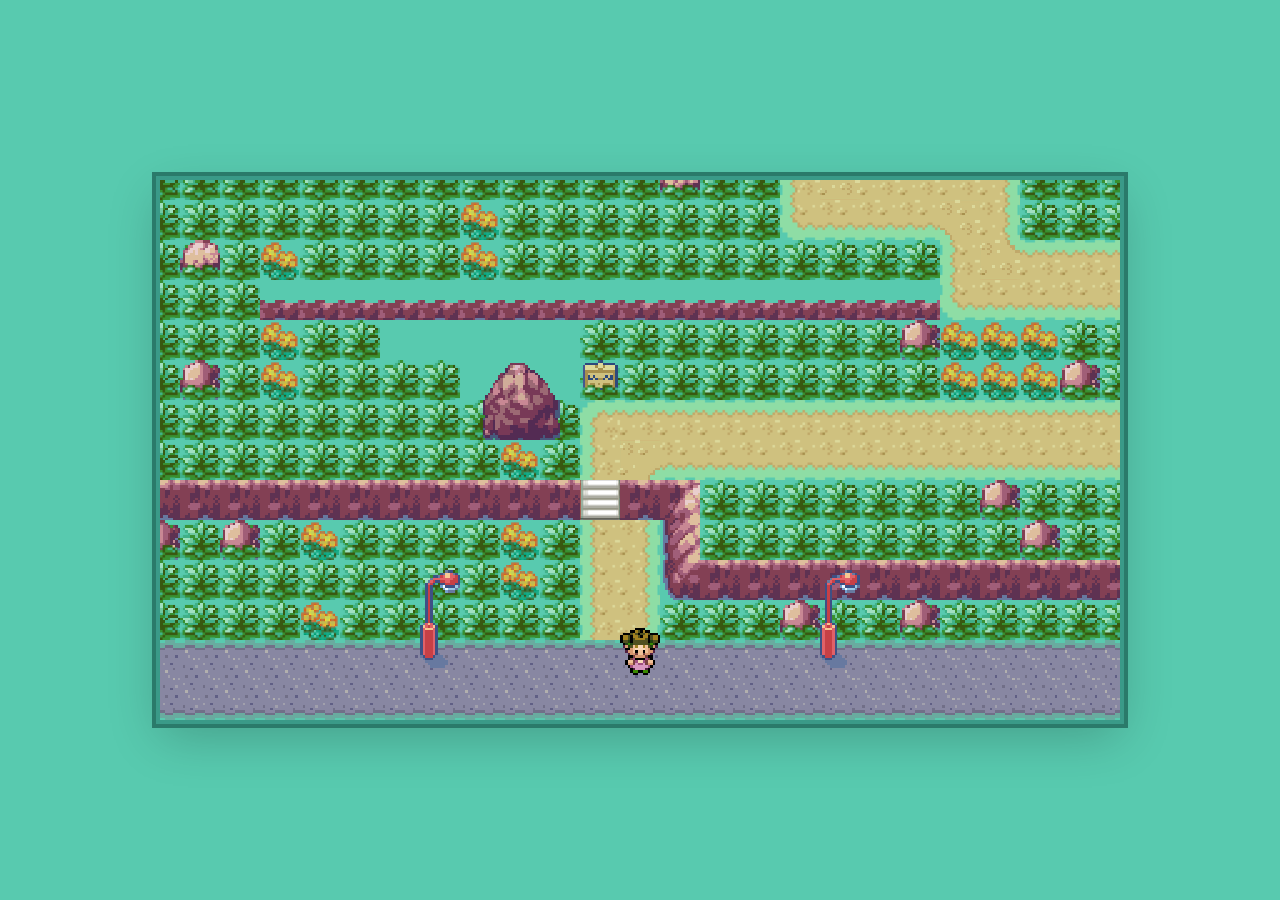
==== commit 889480f5: "Add birds, Leo intro tutorial, desktop frame, and map polish. Ship playable birds, a one-per-session" ====
--- a/index.html
+++ b/index.html
@@ -47,13 +47,25 @@
     <link rel="stylesheet" href="styles.css" />
   </head>
   <body>
-    <canvas id="c"></canvas>
+    <div id="game-stage">
+      <div id="game-frame">
+        <canvas id="c"></canvas>
+      </div>
+      <div id="message-box-overlay" class="message-box--hidden" aria-hidden="true" role="dialog" aria-live="polite">
+        <div class="msgbox-frame">
+          <div class="msgbox-inner">
+            <p class="msgbox-text" id="message-box-text"></p>
+            <span class="msgbox-arrow" id="message-box-arrow" aria-hidden="true">▼</span>
+          </div>
+        </div>
+      </div>
+    </div>
     <div id="telescope-overlay" class="telescope-overlay--hidden" aria-hidden="true">
       <div class="telescope-stage">
         <div class="telescope-ring">
           <div class="telescope-viewport" id="telescope-viewport">
             <div id="telescope-panorama-wrap">
-              <img src="Visual_assets/view/Twinpeaks_fullview.png" alt="San Francisco skyline from Twin Peaks" draggable="false" />
+              <img alt="San Francisco skyline from Twin Peaks" draggable="false" />
             </div>
             <div class="telescope-edge telescope-edge-left" id="telescope-edge-left" aria-label="Pan left">
               <span class="telescope-edge-label">‹</span>
@@ -72,14 +84,6 @@
           <span class="telescope-caption-mouse">Hover the left or right edge to pan · Esc to close</span>
           <span class="telescope-caption-touch">Swipe the view or hold Left / Right · Tap × to close</span>
         </p>
-      </div>
-    </div>
-    <div id="message-box-overlay" class="message-box--hidden" aria-hidden="true" role="dialog" aria-live="polite">
-      <div class="msgbox-frame">
-        <div class="msgbox-inner">
-          <p class="msgbox-text" id="message-box-text"></p>
-          <span class="msgbox-arrow" id="message-box-arrow" aria-hidden="true">▼</span>
-        </div>
       </div>
     </div>
     <div id="gba-shell">
--- a/styles.css
+++ b/styles.css
@@ -7,13 +7,66 @@
           "Segoe UI Emoji";
         overflow: hidden;
       }
+
       canvas {
-        position: fixed;
-        inset: 0;
-        width: 100vw;
-        height: 100vh;
         display: block;
         image-rendering: pixelated;
+      }
+
+      /* Desktop: fixed game window (camera + culling follow this box, not the full monitor). */
+      @media (pointer: fine) {
+        #game-stage {
+          position: fixed;
+          left: 50%;
+          top: 50%;
+          transform: translate(-50%, -50%);
+          width: min(960px, 100vw);
+          height: min(540px, 100vh);
+          z-index: 1;
+          box-shadow:
+            0 0 0 4px #3a9a88,
+            0 0 0 8px #2a7a6a,
+            0 16px 48px rgba(0, 0, 0, 0.22);
+        }
+        #game-frame {
+          position: absolute;
+          inset: 0;
+          overflow: hidden;
+          background: #1a1a2e;
+        }
+        #game-frame canvas {
+          position: absolute;
+          left: 0;
+          top: 0;
+          width: 100%;
+          height: 100%;
+        }
+        #message-box-overlay {
+          position: absolute;
+          inset: 0;
+          z-index: 2;
+          padding: 0 10px 14px;
+        }
+        #message-box-overlay .msgbox-frame {
+          width: min(100%, 720px);
+        }
+      }
+
+      /* Mobile: stage wrapper is layout-transparent; canvas moves into GBA shell via JS. */
+      @media (pointer: coarse) {
+        #game-stage {
+          display: contents;
+        }
+        #game-frame {
+          display: none;
+        }
+        #message-box-overlay {
+          position: fixed;
+          inset: 0;
+          z-index: 10001;
+          padding: 0 10px 14px;
+          box-sizing: border-box;
+        }
       }
 
       /* ── GBA-style mobile shell ── */
@@ -437,14 +490,9 @@
 
       /* ── Pokémon-style text box ── */
       #message-box-overlay {
-        position: fixed;
-        inset: 0;
-        z-index: 10001;
         display: flex;
         align-items: flex-end;
         justify-content: center;
-        padding: 0 10px 14px;
-        box-sizing: border-box;
         pointer-events: auto;
         touch-action: manipulation;
       }
@@ -468,7 +516,7 @@
         border: 3px solid #484858;
         border-radius: 4px;
         padding: 18px 22px 30px;
-        min-height: 88px;
+        min-height: 50px;
         box-shadow: inset 0 2px 0 #fff, inset 0 -2px 0 #d0d0d8;
       }
       .msgbox-text {
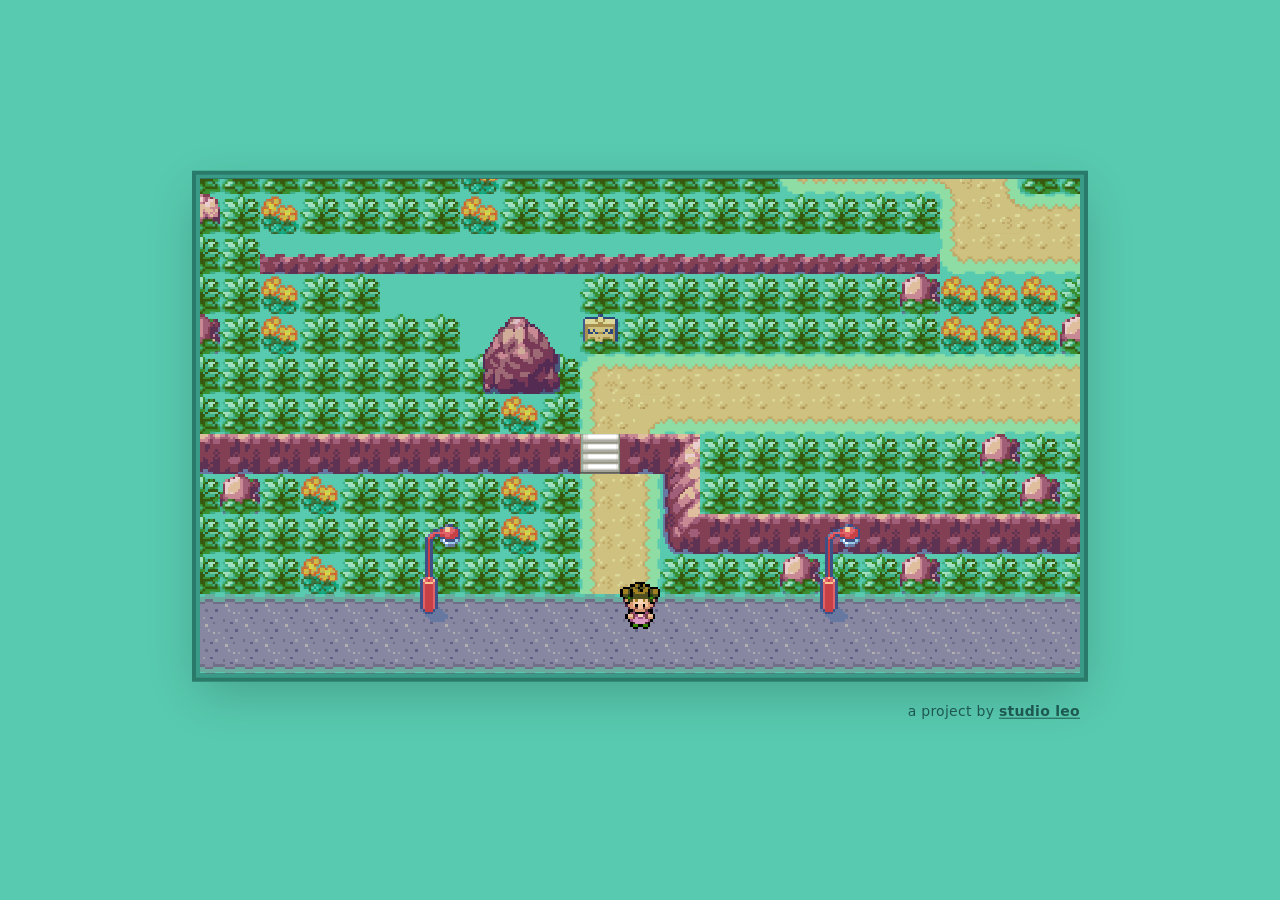
==== commit 9e0d8ceb: "Ship relax area polish, responsive desktop frame, and Studio Leo credit. Adds the west-side board an" ====
--- a/index.html
+++ b/index.html
@@ -47,18 +47,28 @@
     <link rel="stylesheet" href="styles.css" />
   </head>
   <body>
-    <div id="game-stage">
-      <div id="game-frame">
-        <canvas id="c"></canvas>
-      </div>
-      <div id="message-box-overlay" class="message-box--hidden" aria-hidden="true" role="dialog" aria-live="polite">
-        <div class="msgbox-frame">
-          <div class="msgbox-inner">
-            <p class="msgbox-text" id="message-box-text"></p>
-            <span class="msgbox-arrow" id="message-box-arrow" aria-hidden="true">▼</span>
+    <div id="desktop-game-wrap">
+      <div id="game-stage">
+        <div id="game-frame">
+          <canvas id="c"></canvas>
+        </div>
+        <div id="message-box-overlay" class="message-box--hidden" aria-hidden="true" role="dialog" aria-live="polite">
+          <div class="msgbox-frame">
+            <div class="msgbox-inner">
+              <p class="msgbox-text" id="message-box-text"></p>
+              <span class="msgbox-arrow" id="message-box-arrow" aria-hidden="true">▼</span>
+            </div>
           </div>
         </div>
       </div>
+      <p class="project-credit project-credit--desktop">
+        a project by
+        <a
+          href="https://root-shirt-edb.notion.site/Studio-Leo-33603806b85c80ae9aebebe889801157"
+          target="_blank"
+          rel="noopener noreferrer"
+          >studio leo</a>
+      </p>
     </div>
     <div id="telescope-overlay" class="telescope-overlay--hidden" aria-hidden="true">
       <div class="telescope-stage">
@@ -93,6 +103,14 @@
         </div>
         <div class="gba-power-dot"></div>
       </div>
+      <p class="project-credit project-credit--mobile">
+        a project by
+        <a
+          href="https://root-shirt-edb.notion.site/Studio-Leo-33603806b85c80ae9aebebe889801157"
+          target="_blank"
+          rel="noopener noreferrer"
+          >studio leo</a>
+      </p>
       <div class="gba-controls">
         <div class="dpad-wrap">
           <div class="dpad-cross-h"></div>
--- a/styles.css
+++ b/styles.css
@@ -13,20 +13,60 @@
         image-rendering: pixelated;
       }
 
-      /* Desktop: fixed game window (camera + culling follow this box, not the full monitor). */
+      .project-credit {
+        margin: 0;
+        width: 100%;
+        font-size: 14px;
+        line-height: 1.4;
+        letter-spacing: 0.02em;
+        text-align: right;
+      }
+      .project-credit a {
+        color: inherit;
+        font-weight: 600;
+        text-decoration: underline;
+        text-underline-offset: 2px;
+      }
+      .project-credit a:hover {
+        opacity: 0.85;
+      }
+      .project-credit--mobile {
+        display: none;
+      }
+
+      /* Desktop: responsive 16:9 game window (camera + culling follow this box). */
       @media (pointer: fine) {
-        #game-stage {
+        #desktop-game-wrap {
+          --game-frame-min: 560px;
+          --game-frame-max: 880px;
+          --game-credit-space: 52px;
           position: fixed;
           left: 50%;
           top: 50%;
           transform: translate(-50%, -50%);
-          width: min(960px, 100vw);
-          height: min(540px, 100vh);
           z-index: 1;
+          display: flex;
+          flex-direction: column;
+          align-items: center;
+          width: clamp(
+            var(--game-frame-min),
+            min(90vw, calc((100vh - var(--game-credit-space)) * 16 / 9)),
+            var(--game-frame-max)
+          );
+          max-height: 100vh;
+        }
+        #game-stage {
+          position: relative;
+          width: 100%;
+          aspect-ratio: 16 / 9;
           box-shadow:
             0 0 0 4px #3a9a88,
             0 0 0 8px #2a7a6a,
             0 16px 48px rgba(0, 0, 0, 0.22);
+        }
+        .project-credit--desktop {
+          margin-top: 28px;
+          color: #1f5c52;
         }
         #game-frame {
           position: absolute;
@@ -54,6 +94,21 @@
 
       /* Mobile: stage wrapper is layout-transparent; canvas moves into GBA shell via JS. */
       @media (pointer: coarse) {
+        #desktop-game-wrap {
+          display: contents;
+        }
+        .project-credit--desktop {
+          display: none;
+        }
+        .project-credit--mobile {
+          display: block;
+          flex-shrink: 0;
+          margin: 20px 0 0;
+          /* Match canvas inset: .gba-screen-area padding + .gba-screen-bezel padding */
+          padding: 0 calc(12px + 4px);
+          box-sizing: border-box;
+          color: rgba(255, 255, 255, 0.78);
+        }
         #game-stage {
           display: contents;
         }
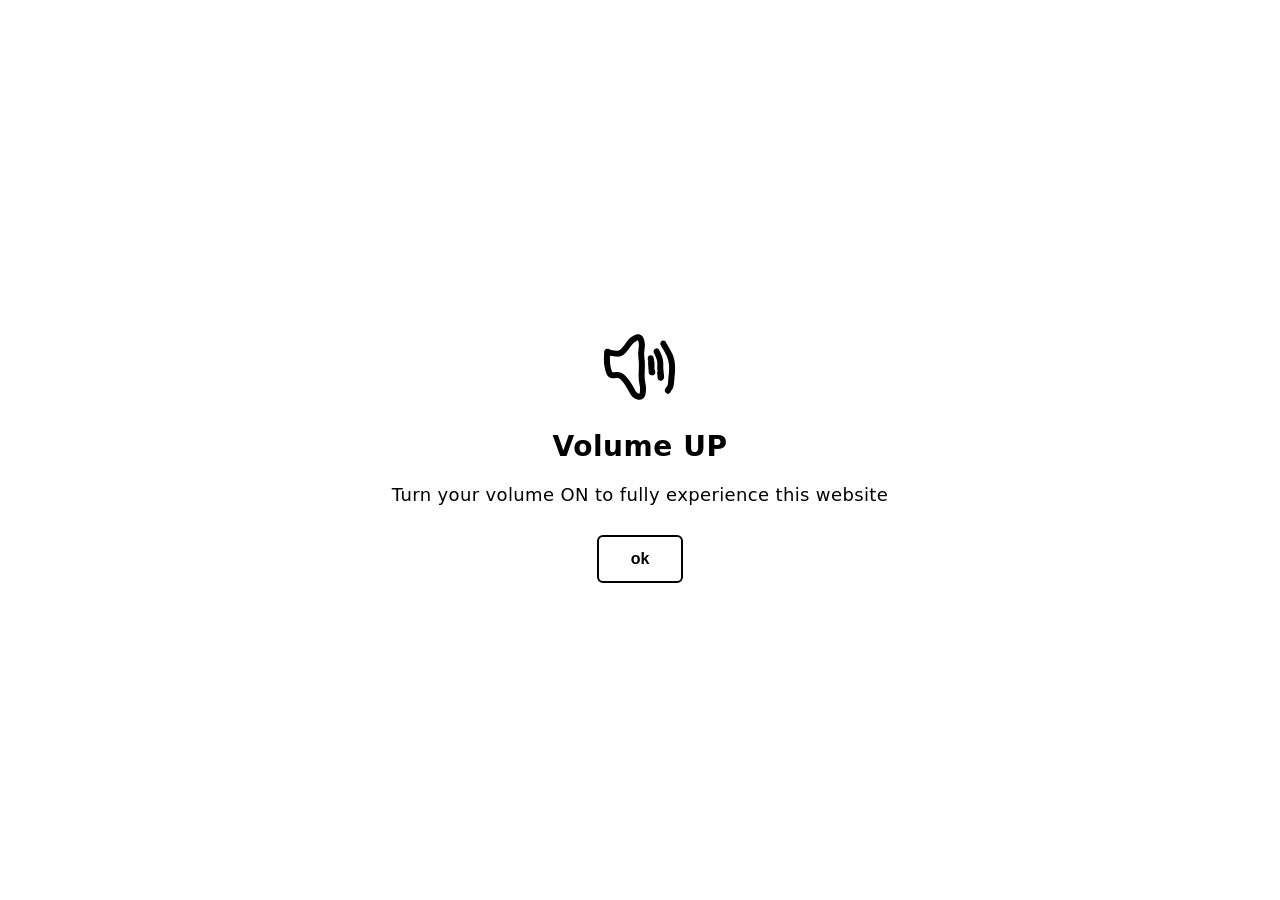
==== commit 2d23c475: "Add volume preface gate, latest map export, and README updates. Shows a white preface screen on ever" ====
--- a/index.html
+++ b/index.html
@@ -5,7 +5,7 @@
     <meta name="viewport" content="width=device-width, initial-scale=1.0" />
     <!-- Canonical + social base URL: production site on Vercel. -->
     <link rel="canonical" href="https://pokemon-twinpeaks.vercel.app/" />
-    <title>Pokémon Twin Peaks — Walk San Francisco from Twin Peaks</title>
+    <title>Climb Twin Peaks, SF</title>
     <meta
       name="description"
       content="A Pokémon-style walkaround of Twin Peaks and San Francisco. Explore paths, wind, telescopes, and a pixel SF skyline in your browser."
@@ -15,7 +15,7 @@
 
     <meta property="og:type" content="website" />
     <meta property="og:url" content="https://pokemon-twinpeaks.vercel.app/" />
-    <meta property="og:title" content="Pokémon Twin Peaks — Walk San Francisco from Twin Peaks" />
+    <meta property="og:title" content="Climb Twin Peaks, SF" />
     <meta
       property="og:description"
       content="A Pokémon-style walkaround of Twin Peaks and San Francisco. Explore paths, wind, telescopes, and a pixel SF skyline in your browser."
@@ -31,7 +31,7 @@
     />
 
     <meta name="twitter:card" content="summary_large_image" />
-    <meta name="twitter:title" content="Pokémon Twin Peaks — Walk San Francisco from Twin Peaks" />
+    <meta name="twitter:title" content="Climb Twin Peaks, SF" />
     <meta
       name="twitter:description"
       content="A Pokémon-style walkaround of Twin Peaks and San Francisco. Explore paths, wind, telescopes, and a pixel SF skyline in your browser."
@@ -47,6 +47,19 @@
     <link rel="stylesheet" href="styles.css" />
   </head>
   <body>
+    <div id="volume-preface-overlay" role="dialog" aria-labelledby="volume-preface-title" aria-modal="true">
+      <img
+        class="volume-preface-icon"
+        src="Visual_assets/ui/Audio_Playing.svg"
+        alt=""
+        width="96"
+        height="96"
+        draggable="false"
+      />
+      <h1 id="volume-preface-title" class="volume-preface-title">Volume UP</h1>
+      <p class="volume-preface-text">Turn your volume ON to fully experience this website</p>
+      <button type="button" id="volume-preface-ok" class="volume-preface-ok">ok</button>
+    </div>
     <div id="desktop-game-wrap">
       <div id="game-stage">
         <div id="game-frame">
@@ -101,7 +114,6 @@
         <div class="gba-screen-bezel" id="gba-bezel">
           <div class="gba-canvas-host" id="gba-canvas-host"></div>
         </div>
-        <div class="gba-power-dot"></div>
       </div>
       <p class="project-credit project-credit--mobile">
         a project by
--- a/styles.css
+++ b/styles.css
@@ -103,9 +103,8 @@
         .project-credit--mobile {
           display: block;
           flex-shrink: 0;
-          margin: 20px 0 0;
-          /* Match canvas inset: .gba-screen-area padding + .gba-screen-bezel padding */
-          padding: 0 calc(12px + 4px);
+          margin: 12px 0 0;
+          padding: 0 12px;
           box-sizing: border-box;
           color: rgba(255, 255, 255, 0.78);
         }
@@ -193,15 +192,6 @@
         image-rendering: pixelated;
         -webkit-touch-callout: none;
       }
-      .gba-power-dot {
-        width: 6px;
-        height: 6px;
-        border-radius: 50%;
-        background: #4ce44c;
-        box-shadow: 0 0 6px #4ce44c;
-        margin: 4px 0 0 8px;
-      }
-
       /* Controls area */
       .gba-controls {
         flex: 1 1 0;
@@ -543,6 +533,87 @@
         }
       }
 
+      /* ── Volume preface ── */
+      #volume-preface-overlay {
+        position: fixed;
+        inset: 0;
+        z-index: 20000;
+        display: flex;
+        flex-direction: column;
+        align-items: center;
+        justify-content: center;
+        gap: 16px;
+        padding: 24px;
+        box-sizing: border-box;
+        background: #fff;
+        font-family: ui-sans-serif, system-ui, -apple-system, Segoe UI, Roboto, Helvetica, Arial,
+          "Apple Color Emoji", "Segoe UI Emoji";
+        text-align: center;
+        touch-action: manipulation;
+      }
+      #volume-preface-overlay.volume-preface--hidden {
+        display: none;
+        pointer-events: none;
+      }
+      .volume-preface-icon {
+        display: block;
+        width: 96px;
+        height: 96px;
+        image-rendering: auto;
+      }
+      .volume-preface-title {
+        margin: 0;
+        max-width: min(36rem, 92vw);
+        font-size: 28px;
+        font-weight: 700;
+        line-height: 1.3;
+        color: #000;
+        letter-spacing: 0.02em;
+      }
+      .volume-preface-text {
+        margin: 0;
+        max-width: min(32rem, 90vw);
+        font-size: 18px;
+        font-weight: 400;
+        line-height: 1.4;
+        color: #000;
+        letter-spacing: 0.02em;
+      }
+      .volume-preface-ok {
+        margin-top: 12px;
+        padding: 14px 32px;
+        border: 2px solid #000;
+        border-radius: 6px;
+        background: transparent;
+        font-size: 16px;
+        font-weight: 600;
+        line-height: 1;
+        color: #000;
+        cursor: pointer;
+        touch-action: manipulation;
+      }
+      .volume-preface-ok:hover {
+        background: rgba(0, 0, 0, 0.08);
+      }
+      .volume-preface-ok:active {
+        transform: translateY(1px);
+      }
+      @media (pointer: coarse) {
+        .volume-preface-icon {
+          width: 80px;
+          height: 80px;
+        }
+        .volume-preface-title {
+          font-size: 24px;
+        }
+        .volume-preface-text {
+          font-size: 16px;
+        }
+        .volume-preface-ok {
+          font-size: 15px;
+        }
+      }
+
       /* ── Pokémon-style text box ── */
       #message-box-overlay {
         display: flex;
